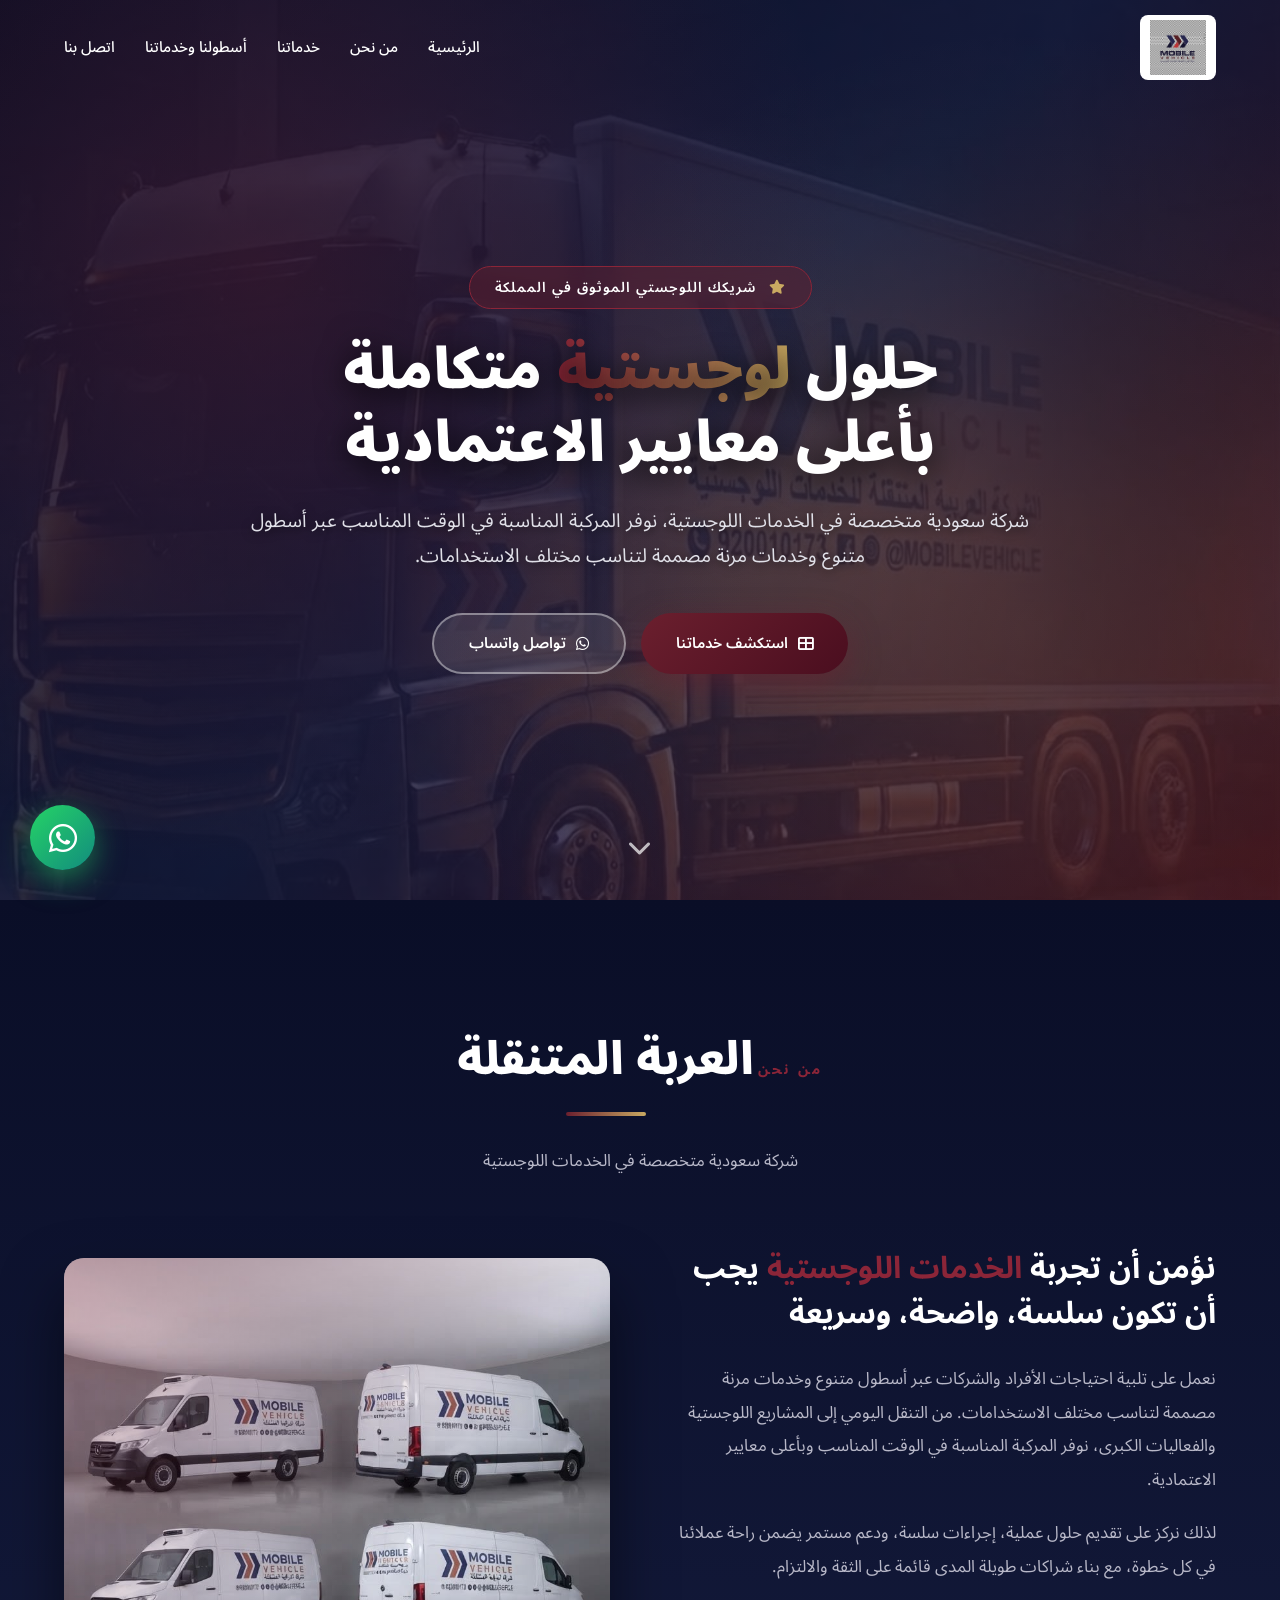
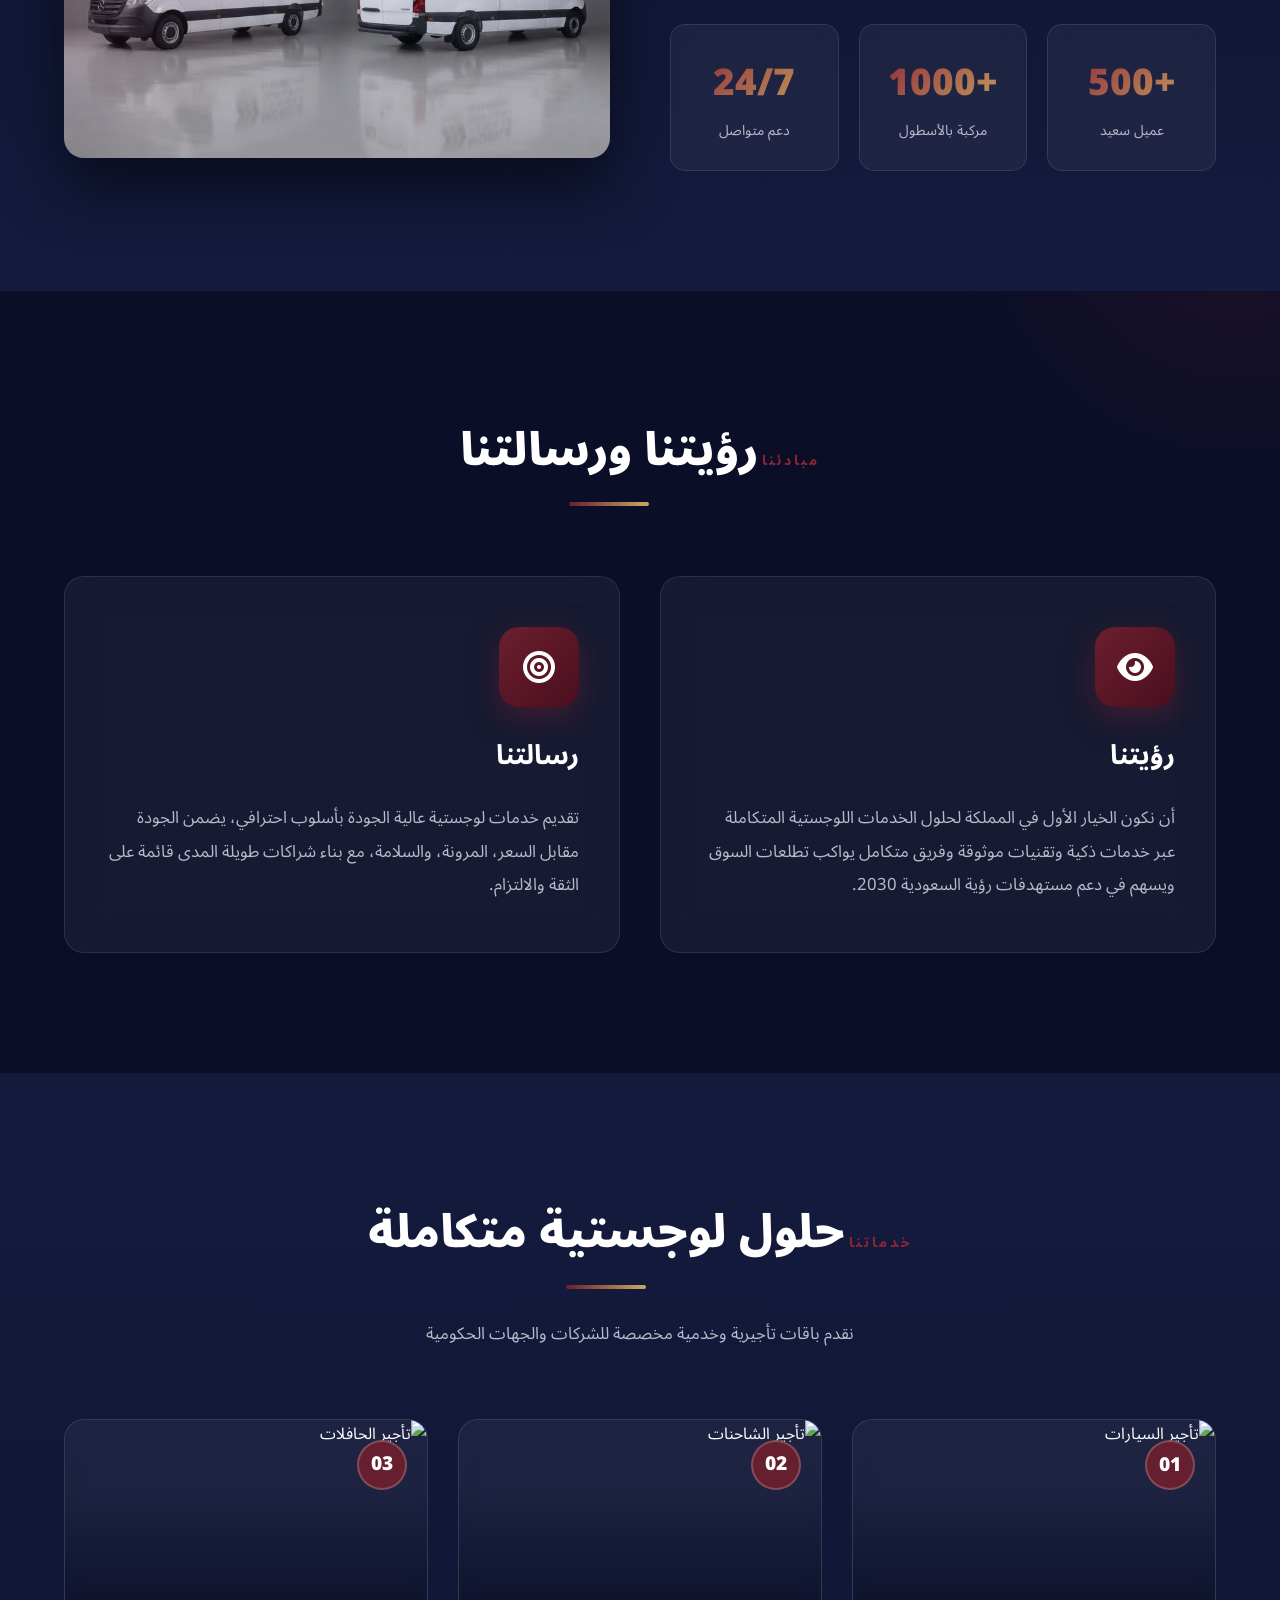
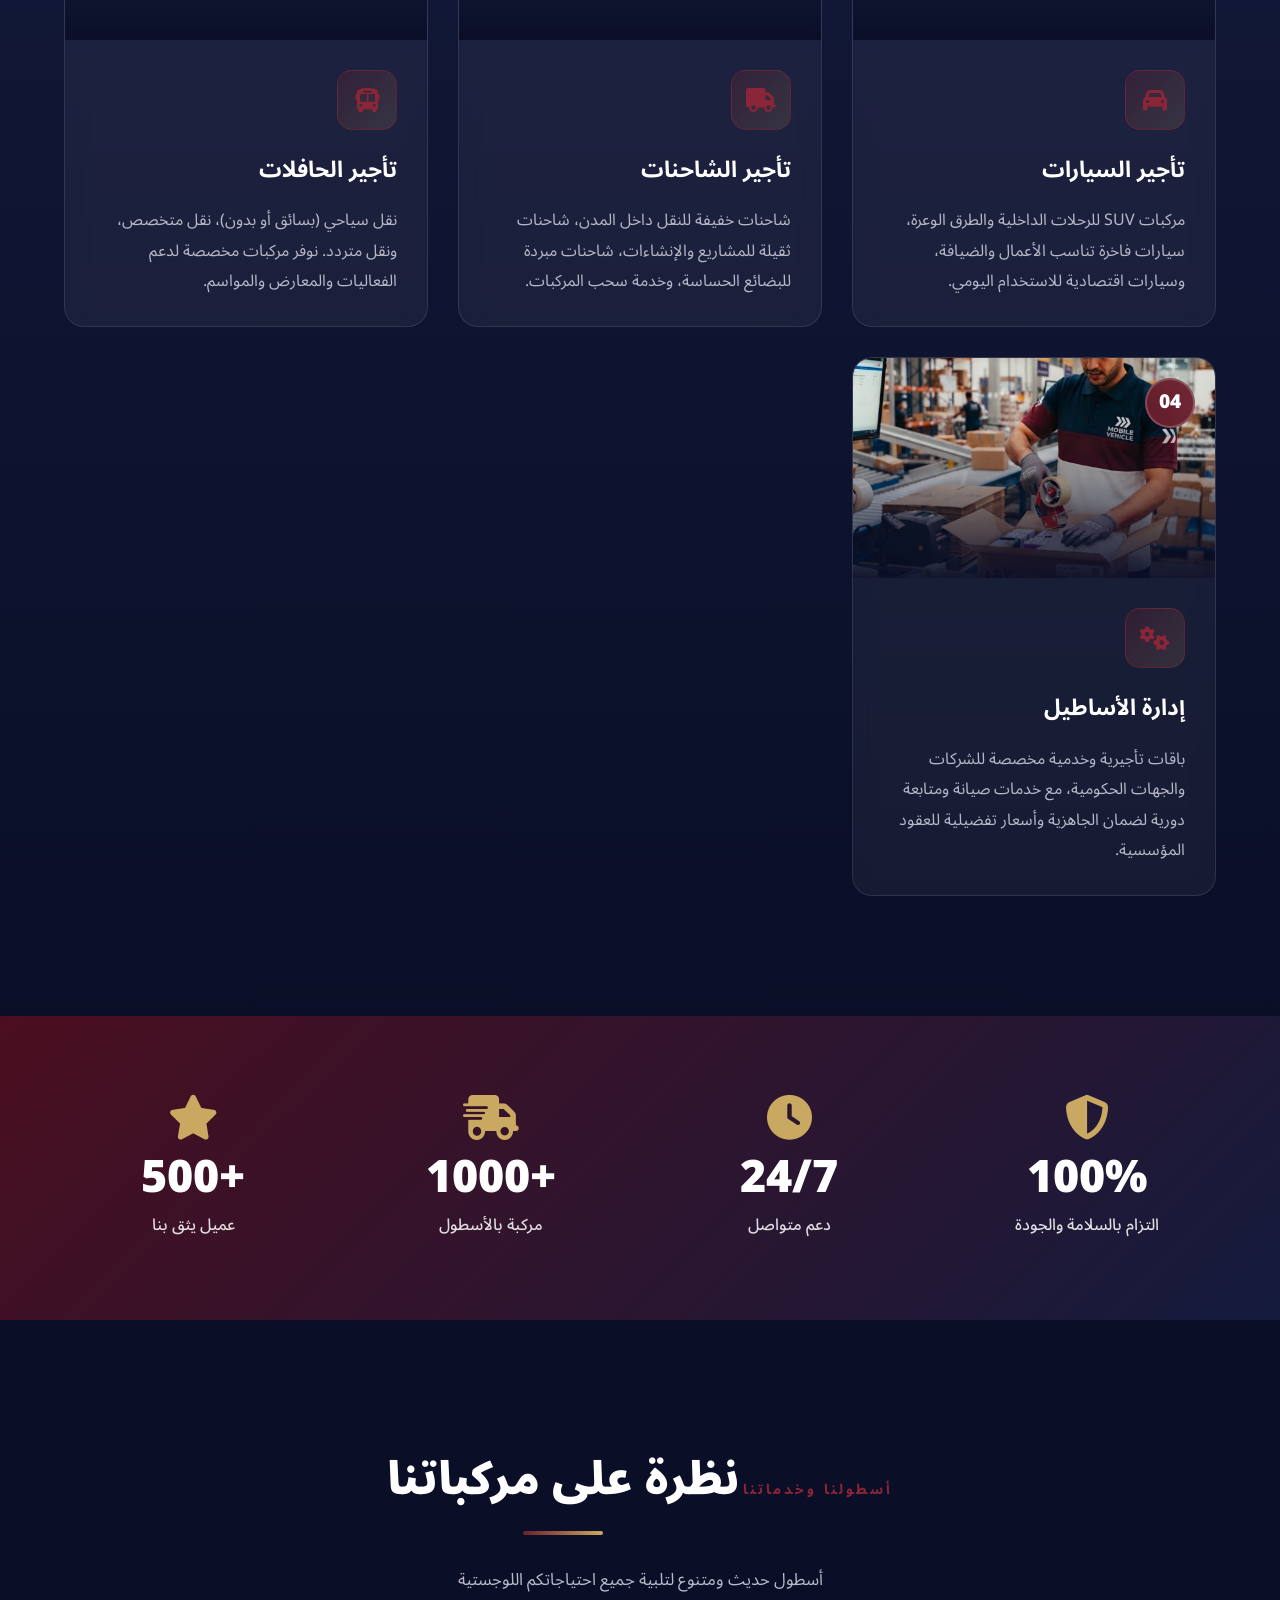
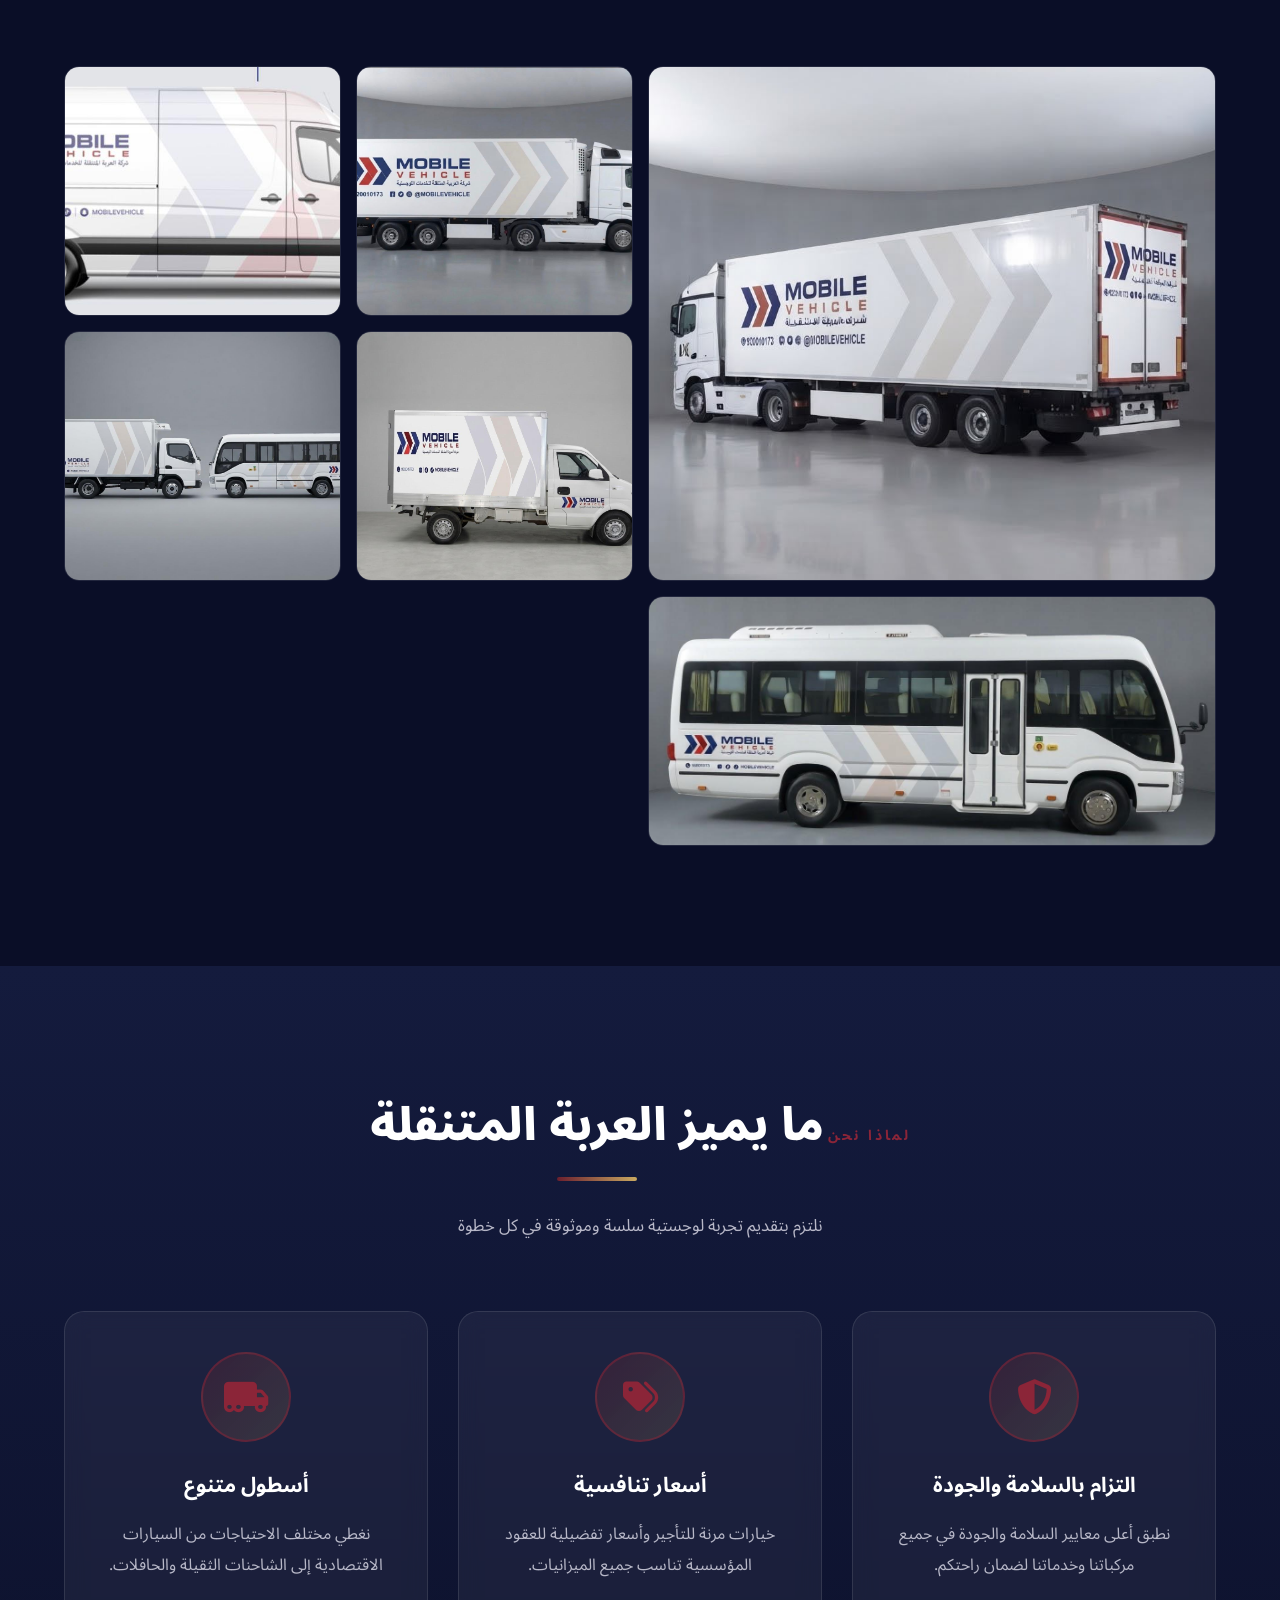
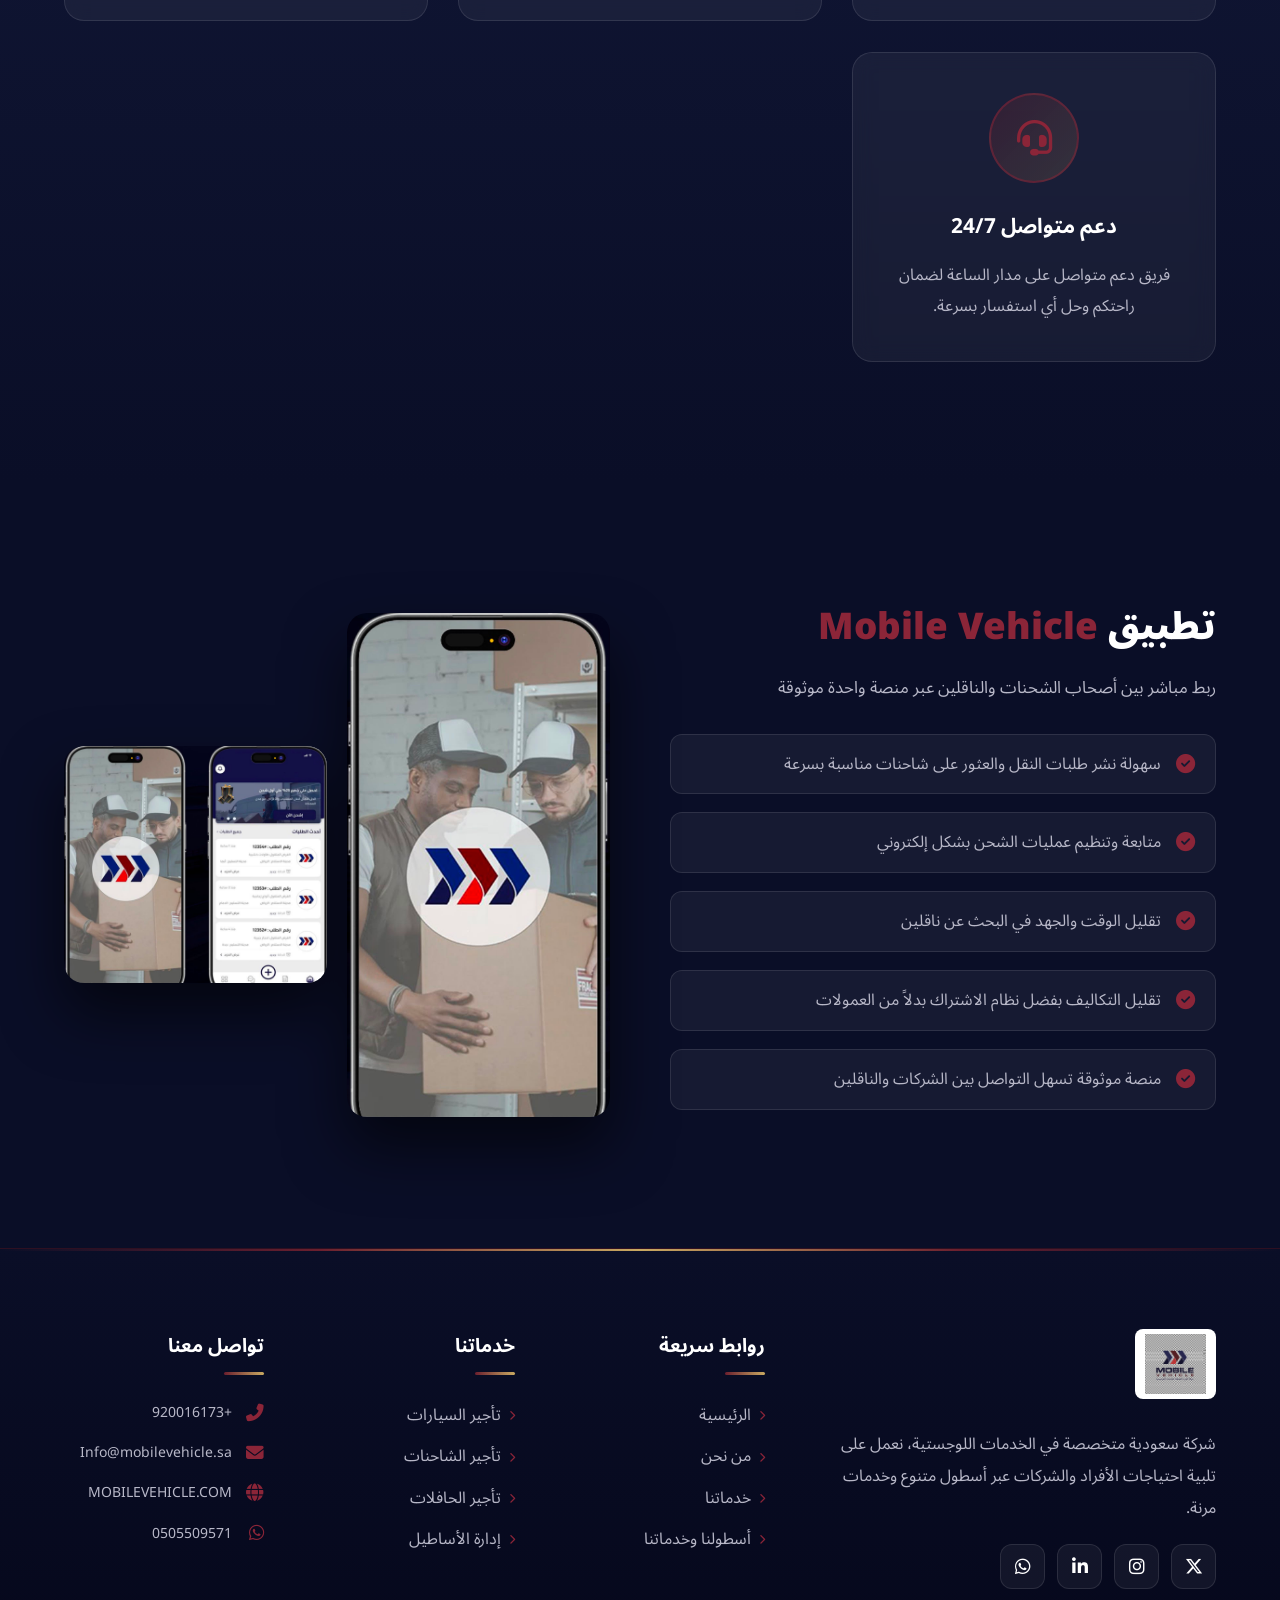
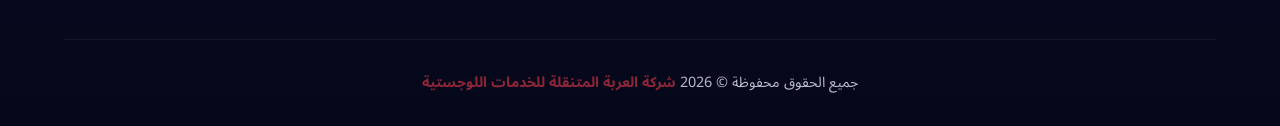
==== index.html @ 18c1242d "Update service image source in index.html" ====
<!DOCTYPE html>
<html lang="ar" dir="rtl">
<head>
<meta charset="UTF-8">
<meta name="viewport" content="width=device-width, initial-scale=1.0">
<title>العربة المتنقلة | Mobile Vehicle - خدمات لوجستية</title>
<link href="https://fonts.googleapis.com/css2?family=Noto+Sans+Arabic:wght@300;400;500;600;700;900&display=swap" rel="stylesheet">
<link rel="stylesheet" href="https://cdnjs.cloudflare.com/ajax/libs/font-awesome/6.5.1/css/all.min.css">
<link rel="stylesheet" href="https://unpkg.com/aos@2.3.1/dist/aos.css">
<style>
:root {
    --navy-dark: #0a0e27;
    --navy: #141b3d;
    --maroon-dark: #4A0E1F;
    --maroon: #6B1F2E;
    --maroon-bright: #8B2538;
    --gold: #C9A961;
    --white: #ffffff;
    --text-gray: #b8b8c8;
    --glass: rgba(255, 255, 255, 0.05);
    --glass-border: rgba(255, 255, 255, 0.1);
}
* { margin: 0; padding: 0; box-sizing: border-box; font-family: 'Noto Sans Arabic', sans-serif; }
html { scroll-behavior: smooth; }
body { background-color: var(--navy-dark); color: var(--white); line-height: 1.8; overflow-x: hidden; font-weight: 400; }

.progress-bar { position: fixed; top: 0; right: 0; height: 3px; background: linear-gradient(90deg, var(--maroon), var(--gold)); width: 0%; z-index: 9999; transition: width 0.1s ease; box-shadow: 0 0 15px var(--maroon); }

header { position: fixed; width: 100%; top: 0; z-index: 1000; padding: 15px 5%; display: flex; justify-content: space-between; align-items: center; transition: all 0.4s ease; background: transparent; }
header.scrolled { padding: 10px 5%; background: rgba(10, 14, 39, 0.95); backdrop-filter: blur(20px); box-shadow: 0 5px 30px rgba(0, 0, 0, 0.5); border-bottom: 1px solid rgba(107, 31, 46, 0.4); }
.logo { display: flex; align-items: center; gap: 15px; }
.logo-img { height: 65px; width: auto; object-fit: contain; transition: height 0.4s ease; background: white; padding: 5px 10px; border-radius: 8px; }
header.scrolled .logo-img { height: 50px; }

nav ul { list-style: none; display: flex; gap: 30px; }
nav ul li a { text-decoration: none; color: var(--white); font-weight: 500; font-size: 15px; transition: all 0.3s; position: relative; padding-bottom: 5px; }
nav ul li a::after { content: ''; position: absolute; bottom: 0; right: 0; width: 0; height: 2px; background: linear-gradient(90deg, var(--maroon), var(--gold)); transition: width 0.3s ease; }
nav ul li a:hover::after { width: 100%; }
nav ul li a:hover { color: var(--gold); }

.hero { height: 100vh; min-height: 700px; background: linear-gradient(135deg, rgba(10, 14, 39, 0.9) 0%, rgba(20, 27, 61, 0.85) 50%, rgba(74, 14, 31, 0.7) 100%), url('hero.jpeg') center/cover no-repeat; display: flex; align-items: center; justify-content: center; text-align: center; padding: 120px 20px 80px; position: relative; overflow: hidden; }
.hero::before { content: ''; position: absolute; top: 0; left: 0; width: 100%; height: 100%; background: radial-gradient(circle at 20% 30%, rgba(107, 31, 46, 0.35), transparent 50%), radial-gradient(circle at 80% 70%, rgba(201, 169, 97, 0.15), transparent 50%); animation: pulseBg 10s ease-in-out infinite; }
@keyframes pulseBg { 0%, 100% { opacity: 0.5; transform: scale(1); } 50% { opacity: 1; transform: scale(1.1); } }
.hero-content { position: relative; z-index: 2; max-width: 1000px; }
.hero-badge { display: inline-block; padding: 8px 25px; background: rgba(107, 31, 46, 0.4); border: 1px solid var(--maroon-bright); border-radius: 50px; color: var(--white); font-size: 14px; font-weight: 600; margin-bottom: 25px; letter-spacing: 1px; backdrop-filter: blur(10px); animation: fadeInUp 1s ease 0.1s both; }
.hero-badge i { color: var(--gold); margin-left: 8px; }
.hero-content h1 { font-size: 3.5rem; font-weight: 900; margin-bottom: 25px; line-height: 1.3; text-shadow: 0 5px 30px rgba(0, 0, 0, 0.8); animation: fadeInUp 1s ease 0.3s both; }
.hero-content h1 span { background: linear-gradient(90deg, var(--maroon-bright), var(--gold)); -webkit-background-clip: text; -webkit-text-fill-color: transparent; background-clip: text; }
.hero-content p { font-size: 1.2rem; max-width: 800px; margin: 0 auto 40px; color: #e0e0e8; text-shadow: 0 2px 10px rgba(0, 0, 0, 0.6); animation: fadeInUp 1s ease 0.5s both; font-weight: 400; }
.hero-buttons { display: flex; gap: 15px; justify-content: center; flex-wrap: wrap; animation: fadeInUp 1s ease 0.7s both; }
@keyframes fadeInUp { from { opacity: 0; transform: translateY(40px); } to { opacity: 1; transform: translateY(0); } }

.btn { display: inline-flex; align-items: center; gap: 10px; padding: 15px 35px; border-radius: 50px; text-decoration: none; font-weight: 600; font-size: 15px; transition: all 0.4s ease; cursor: pointer; border: none; position: relative; overflow: hidden; font-family: 'Noto Sans Arabic', sans-serif; }
.btn-primary { background: linear-gradient(135deg, var(--maroon), var(--maroon-dark)); color: var(--white); box-shadow: 0 10px 30px rgba(107, 31, 46, 0.5); }
.btn-primary:hover { transform: translateY(-5px); box-shadow: 0 15px 40px rgba(107, 31, 46, 0.7); }
.btn-outline { background: rgba(255, 255, 255, 0.1); border: 2px solid rgba(255, 255, 255, 0.4); color: var(--white); backdrop-filter: blur(10px); }
.btn-outline:hover { background: var(--white); color: var(--navy); border-color: var(--white); transform: translateY(-5px); }

.scroll-indicator { position: absolute; bottom: 30px; left: 50%; transform: translateX(-50%); color: var(--white); font-size: 24px; animation: bounce 2s infinite; z-index: 2; text-decoration: none; opacity: 0.7; }
@keyframes bounce { 0%, 20%, 50%, 80%, 100% { transform: translateX(-50%) translateY(0); } 40% { transform: translateX(-50%) translateY(-15px); } 60% { transform: translateX(-50%) translateY(-7px); } }

.section-title { text-align: center; margin-bottom: 70px; }
.section-title .subtitle { display: inline-block; color: var(--maroon-bright); font-size: 14px; font-weight: 700; letter-spacing: 3px; margin-bottom: 15px; }
.section-title h2 { font-size: 2.8rem; font-weight: 900; color: var(--white); margin-bottom: 15px; position: relative; display: inline-block; }
.section-title h2::after { content: ''; position: absolute; bottom: -15px; right: 50%; transform: translateX(50%); width: 80px; height: 4px; background: linear-gradient(90deg, var(--maroon), var(--gold)); border-radius: 2px; animation: expandLine 3s ease infinite; }
@keyframes expandLine { 0%, 100% { width: 80px; } 50% { width: 160px; } }
.section-title p { color: var(--text-gray); max-width: 700px; margin: 30px auto 0; font-size: 1.05rem; font-weight: 400; }

.about-section { padding: 120px 5%; background: linear-gradient(180deg, var(--navy-dark) 0%, var(--navy) 100%); }
.about-content { display: grid; grid-template-columns: 1fr 1fr; gap: 60px; align-items: center; max-width: 1400px; margin: 0 auto; }
.about-text h3 { font-size: 1.9rem; color: var(--white); margin-bottom: 25px; font-weight: 700; line-height: 1.5; }
.about-text h3 span { color: var(--maroon-bright); }
.about-text p { color: var(--text-gray); margin-bottom: 20px; font-size: 1.05rem; line-height: 2; font-weight: 400; }
.about-stats { display: grid; grid-template-columns: repeat(3, 1fr); gap: 20px; margin-top: 40px; }
.stat-box { text-align: center; padding: 25px 15px; background: var(--glass); border: 1px solid var(--glass-border); border-radius: 15px; backdrop-filter: blur(10px); transition: all 0.4s ease; }
.stat-box:hover { transform: translateY(-10px); border-color: var(--maroon-bright); box-shadow: 0 15px 40px rgba(107, 31, 46, 0.4); }
.stat-box .num { font-size: 2.3rem; font-weight: 900; background: linear-gradient(135deg, var(--maroon-bright), var(--gold)); -webkit-background-clip: text; -webkit-text-fill-color: transparent; display: block; }
.stat-box .label { color: var(--text-gray); font-size: 14px; margin-top: 5px; }
.about-image { position: relative; border-radius: 20px; overflow: hidden; box-shadow: 0 30px 60px rgba(0, 0, 0, 0.5); }
.about-image img { width: 100%; height: 500px; object-fit: cover; display: block; transition: transform 0.8s ease; }
.about-image:hover img { transform: scale(1.08); }
.about-image::after { content: ''; position: absolute; top: 0; left: 0; width: 100%; height: 100%; background: linear-gradient(135deg, rgba(107, 31, 46, 0.4), transparent 60%); pointer-events: none; }

.vision-section { padding: 120px 5%; background: var(--navy-dark); position: relative; overflow: hidden; }
.vision-section::before { content: ''; position: absolute; top: -50%; right: -20%; width: 600px; height: 600px; background: radial-gradient(circle, rgba(107, 31, 46, 0.2), transparent 70%); border-radius: 50%; animation: float 15s ease-in-out infinite; }
@keyframes float { 0%, 100% { transform: translate(0, 0); } 50% { transform: translate(-30px, 30px); } }
.vision-grid { display: grid; grid-template-columns: 1fr 1fr; gap: 40px; max-width: 1200px; margin: 0 auto; position: relative; z-index: 2; }
.vision-card { padding: 50px 40px; background: var(--glass); border: 1px solid var(--glass-border); border-radius: 20px; backdrop-filter: blur(20px); position: relative; overflow: hidden; transition: all 0.5s ease; }
.vision-card::before { content: ''; position: absolute; top: 0; right: 0; width: 5px; height: 100%; background: linear-gradient(180deg, var(--maroon), var(--gold)); transform: scaleY(0); transform-origin: top; transition: transform 0.5s ease; }
.vision-card:hover::before { transform: scaleY(1); }
.vision-card:hover { transform: translateY(-10px); border-color: var(--maroon-bright); box-shadow: 0 30px 60px rgba(107, 31, 46, 0.3); }
.vision-icon { width: 80px; height: 80px; border-radius: 20px; background: linear-gradient(135deg, var(--maroon), var(--maroon-dark)); display: flex; align-items: center; justify-content: center; font-size: 2rem; color: var(--white); margin-bottom: 25px; box-shadow: 0 10px 30px rgba(107, 31, 46, 0.5); transition: transform 0.5s ease; }
.vision-card:hover .vision-icon { transform: rotateY(360deg) scale(1.1); }
.vision-card h3 { font-size: 1.7rem; margin-bottom: 20px; color: var(--white); font-weight: 700; }
.vision-card p { color: var(--text-gray); line-height: 2; font-size: 1.05rem; font-weight: 400; }

.services { padding: 120px 5%; background: linear-gradient(180deg, var(--navy) 0%, var(--navy-dark) 100%); }
.services-grid { display: grid; grid-template-columns: repeat(auto-fit, minmax(320px, 1fr)); gap: 30px; max-width: 1400px; margin: 0 auto; }
.service-card { background: var(--glass); border: 1px solid var(--glass-border); border-radius: 20px; overflow: hidden; backdrop-filter: blur(10px); transition: all 0.5s ease; position: relative; }
.service-card:hover { transform: translateY(-15px); border-color: var(--maroon-bright); box-shadow: 0 30px 60px rgba(107, 31, 46, 0.35); }
.service-img-wrap { position: relative; height: 220px; overflow: hidden; }
.service-img-wrap img { width: 100%; height: 100%; object-fit: cover; transition: transform 0.8s ease; }
.service-card:hover .service-img-wrap img { transform: scale(1.15); }
.service-img-wrap::after { content: ''; position: absolute; top: 0; left: 0; width: 100%; height: 100%; background: linear-gradient(180deg, transparent 30%, rgba(10, 14, 39, 0.95) 100%); }
.service-number { position: absolute; top: 20px; right: 20px; background: rgba(107, 31, 46, 0.95); color: var(--white); width: 50px; height: 50px; border-radius: 50%; display: flex; align-items: center; justify-content: center; font-weight: 900; font-size: 1.2rem; z-index: 2; backdrop-filter: blur(10px); border: 2px solid rgba(255, 255, 255, 0.2); }
.service-content { padding: 30px; }
.service-icon { width: 60px; height: 60px; border-radius: 15px; background: linear-gradient(135deg, rgba(107, 31, 46, 0.3), rgba(201, 169, 97, 0.15)); border: 1px solid rgba(139, 37, 56, 0.5); display: flex; align-items: center; justify-content: center; font-size: 1.5rem; color: var(--maroon-bright); margin-bottom: 20px; transition: all 0.5s ease; }
.service-card:hover .service-icon { background: linear-gradient(135deg, var(--maroon), var(--maroon-dark)); color: var(--white); transform: rotate(-10deg) scale(1.1); }
.service-content h3 { font-size: 1.4rem; color: var(--white); margin-bottom: 15px; font-weight: 700; }
.service-content p { color: var(--text-gray); font-size: 1rem; line-height: 1.9; font-weight: 400; }

.stats-bar { padding: 80px 5%; background: linear-gradient(135deg, var(--maroon-dark), var(--navy)); position: relative; overflow: hidden; }
.stats-container { display: grid; grid-template-columns: repeat(auto-fit, minmax(200px, 1fr)); gap: 40px; max-width: 1200px; margin: 0 auto; position: relative; z-index: 2; text-align: center; }
.stat-item i { font-size: 2.8rem; color: var(--gold); margin-bottom: 15px; display: inline-block; transition: transform 0.5s ease; }
.stat-item:hover i { transform: rotateY(360deg); }
.stat-item .stat-num { font-size: 2.8rem; font-weight: 900; color: var(--white); display: block; line-height: 1; }
.stat-item .stat-label { color: rgba(255, 255, 255, 0.85); margin-top: 10px; font-size: 1rem; font-weight: 500; }

.gallery-section { padding: 120px 5%; background: var(--navy-dark); }
.gallery-grid { display: grid; grid-template-columns: repeat(4, 1fr); grid-auto-rows: 250px; gap: 15px; max-width: 1400px; margin: 0 auto; }
.gallery-item { position: relative; overflow: hidden; border-radius: 15px; cursor: pointer; border: 1px solid var(--glass-border); }
.gallery-item:nth-child(1) { grid-column: span 2; grid-row: span 2; }
.gallery-item:nth-child(6) { grid-column: span 2; }
.gallery-item img { width: 100%; height: 100%; object-fit: cover; transition: transform 0.8s ease; }
.gallery-item::after { content: '\f00e'; font-family: 'Font Awesome 6 Free'; font-weight: 900; position: absolute; top: 50%; left: 50%; transform: translate(-50%, -50%) scale(0); color: var(--white); font-size: 2.5rem; transition: transform 0.4s ease; z-index: 2; }
.gallery-item::before { content: ''; position: absolute; top: 0; left: 0; width: 100%; height: 100%; background: linear-gradient(135deg, rgba(107, 31, 46, 0), rgba(20, 27, 61, 0)); transition: background 0.4s ease; z-index: 1; }
.gallery-item:hover::before { background: linear-gradient(135deg, rgba(107, 31, 46, 0.8), rgba(20, 27, 61, 0.8)); }
.gallery-item:hover::after { transform: translate(-50%, -50%) scale(1); }
.gallery-item:hover img { transform: scale(1.15); }

.why-us { padding: 120px 5%; background: linear-gradient(180deg, var(--navy) 0%, var(--navy-dark) 100%); }
.features-grid { display: grid; grid-template-columns: repeat(auto-fit, minmax(280px, 1fr)); gap: 30px; max-width: 1400px; margin: 0 auto; }
.feature-card { padding: 40px 30px; background: var(--glass); border: 1px solid var(--glass-border); border-radius: 20px; backdrop-filter: blur(10px); text-align: center; transition: all 0.5s ease; position: relative; overflow: hidden; }
.feature-card:hover { transform: translateY(-15px); border-color: var(--maroon-bright); box-shadow: 0 30px 60px rgba(107, 31, 46, 0.35); }
.feature-icon-wrap { width: 90px; height: 90px; margin: 0 auto 25px; border-radius: 50%; background: linear-gradient(135deg, rgba(107, 31, 46, 0.3), rgba(201, 169, 97, 0.15)); border: 2px solid rgba(139, 37, 56, 0.5); display: flex; align-items: center; justify-content: center; font-size: 2.2rem; color: var(--maroon-bright); transition: all 0.5s ease; }
.feature-card:hover .feature-icon-wrap { background: linear-gradient(135deg, var(--maroon), var(--maroon-dark)); color: var(--white); transform: rotateY(360deg); box-shadow: 0 15px 40px rgba(107, 31, 46, 0.6); }
.feature-card h3 { font-size: 1.3rem; color: var(--white); margin-bottom: 15px; font-weight: 700; }
.feature-card p { color: var(--text-gray); font-size: 1rem; line-height: 1.9; font-weight: 400; }

.app-section { padding: 120px 5%; background: var(--navy-dark); position: relative; overflow: hidden; }
.app-container { display: grid; grid-template-columns: 1fr 1fr; gap: 60px; align-items: center; max-width: 1400px; margin: 0 auto; position: relative; z-index: 2; }
.app-text h3 { font-size: 2.3rem; color: var(--white); margin-bottom: 20px; font-weight: 900; line-height: 1.4; }
.app-text h3 span { color: var(--maroon-bright); }
.app-text > p { color: var(--text-gray); font-size: 1.05rem; margin-bottom: 30px; font-weight: 400; }
.app-features { list-style: none; }
.app-features li { display: flex; align-items: flex-start; gap: 15px; margin-bottom: 18px; padding: 15px 20px; background: var(--glass); border: 1px solid var(--glass-border); border-radius: 12px; color: var(--text-gray); transition: all 0.3s ease; font-weight: 400; }
.app-features li:hover { transform: translateX(-10px); border-color: var(--maroon-bright); background: rgba(107, 31, 46, 0.1); }
.app-features li i { color: var(--maroon-bright); font-size: 1.2rem; margin-top: 5px; flex-shrink: 0; }
.app-images { display: grid; grid-template-columns: 1fr 1fr; gap: 20px; align-items: center; }
.app-images img { width: 100%; border-radius: 20px; box-shadow: 0 30px 60px rgba(0, 0, 0, 0.6); transition: transform 0.5s ease; animation: floatApp 5s ease-in-out infinite; }
.app-images img:nth-child(2) { animation-delay: 0.5s; }
.app-images img:hover { transform: translateY(-15px) scale(1.03); }
@keyframes floatApp { 0%, 100% { transform: translateY(0); } 50% { transform: translateY(-15px); } }

footer { background: linear-gradient(180deg, var(--navy-dark) 0%, #05071a 100%); color: var(--white); padding: 80px 5% 30px; border-top: 1px solid rgba(107, 31, 46, 0.4); position: relative; }
footer::before { content: ''; position: absolute; top: 0; right: 0; width: 100%; height: 2px; background: linear-gradient(90deg, transparent, var(--maroon), var(--gold), var(--maroon), transparent); }
.footer-content { display: grid; grid-template-columns: 2fr 1fr 1fr 1fr; gap: 50px; max-width: 1400px; margin: 0 auto 50px; }
.footer-brand img { height: 70px; margin-bottom: 20px; background: white; padding: 5px 10px; border-radius: 8px; }
.footer-brand p { color: var(--text-gray); line-height: 2; margin-bottom: 20px; font-weight: 400; }
.social-links { display: flex; gap: 12px; }
.social-links a { width: 45px; height: 45px; border-radius: 12px; background: var(--glass); border: 1px solid var(--glass-border); display: flex; align-items: center; justify-content: center; color: var(--white); text-decoration: none; transition: all 0.4s ease; font-size: 18px; }
.social-links a:hover { background: linear-gradient(135deg, var(--maroon), var(--maroon-dark)); border-color: var(--maroon-bright); transform: translateY(-5px); box-shadow: 0 10px 25px rgba(107, 31, 46, 0.5); }
.footer-col h3 { font-size: 1.2rem; margin-bottom: 25px; color: var(--white); position: relative; padding-bottom: 12px; font-weight: 700; }
.footer-col h3::after { content: ''; position: absolute; bottom: 0; right: 0; width: 40px; height: 3px; background: linear-gradient(90deg, var(--maroon), var(--gold)); border-radius: 2px; }
.footer-col ul { list-style: none; }
.footer-col ul li { margin-bottom: 12px; }
.footer-col ul li a { color: var(--text-gray); text-decoration: none; transition: all 0.3s; display: inline-flex; align-items: center; gap: 8px; font-weight: 400; }
.footer-col ul li a::before { content: '\f054'; font-family: 'Font Awesome 6 Free'; font-weight: 900; font-size: 10px; color: var(--maroon-bright); transition: transform 0.3s; }
.footer-col ul li a:hover { color: var(--white); transform: translateX(-5px); }
.contact-info p { color: var(--text-gray); margin-bottom: 15px; display: flex; align-items: center; gap: 12px; font-size: 14px; font-weight: 400; }
.contact-info p i { color: var(--maroon-bright); font-size: 1.1rem; width: 20px; }
.contact-info a { color: var(--text-gray); text-decoration: none; transition: color 0.3s; }
.contact-info a:hover { color: var(--gold); }
.footer-bottom { text-align: center; padding-top: 30px; border-top: 1px solid rgba(255, 255, 255, 0.05); color: var(--text-gray); font-size: 0.9rem; font-weight: 400; }
.footer-bottom span { color: var(--maroon-bright); font-weight: 700; }

.whatsapp-float { position: fixed; bottom: 30px; left: 30px; background: linear-gradient(135deg, #25d366, #128c7e); color: #fff; border-radius: 50%; width: 65px; height: 65px; display: flex; align-items: center; justify-content: center; font-size: 32px; text-decoration: none; z-index: 1000; box-shadow: 0 10px 30px rgba(37, 211, 102, 0.5); transition: all 0.3s ease; animation: whatsappPulse 2s infinite; }
.whatsapp-float:hover { transform: scale(1.15) rotate(360deg); animation: none; }
@keyframes whatsappPulse { 0%, 100% { box-shadow: 0 0 0 0 rgba(37, 211, 102, 0.7), 0 10px 30px rgba(37, 211, 102, 0.5); } 50% { box-shadow: 0 0 0 20px rgba(37, 211, 102, 0), 0 10px 30px rgba(37, 211, 102, 0.5); } }

.back-to-top { position: fixed; bottom: 110px; left: 30px; background: linear-gradient(135deg, var(--navy), var(--navy-dark)); color: var(--white); width: 50px; height: 50px; border-radius: 50%; display: flex; align-items: center; justify-content: center; text-decoration: none; opacity: 0; visibility: hidden; transition: all 0.4s ease; z-index: 999; cursor: pointer; border: 1px solid var(--maroon-bright); font-size: 18px; }
.back-to-top.show { opacity: 1; visibility: visible; }
.back-to-top:hover { background: linear-gradient(135deg, var(--maroon), var(--maroon-dark)); transform: translateY(-5px); }

@media (max-width: 1024px) {
    .about-content, .vision-grid, .app-container { grid-template-columns: 1fr; }
    .footer-content { grid-template-columns: 1fr 1fr; }
    .gallery-grid { grid-template-columns: repeat(2, 1fr); }
    .gallery-item:nth-child(1) { grid-column: span 2; grid-row: span 1; }
}
@media (max-width: 768px) {
    header { flex-direction: column; padding: 12px; gap: 10px; }
    nav ul { gap: 15px; flex-wrap: wrap; justify-content: center; }
    nav ul li a { font-size: 13px; }
    .hero-content h1 { font-size: 1.8rem; }
    .hero-content p { font-size: 0.95rem; }
    .section-title h2 { font-size: 1.7rem; }
    .logo-img { height: 50px; }
    .about-stats { grid-template-columns: repeat(3, 1fr); gap: 10px; }
    .stat-box .num { font-size: 1.5rem; }
    .stat-box .label { font-size: 11px; }
    .footer-content { grid-template-columns: 1fr; gap: 30px; }
    .gallery-grid { grid-template-columns: 1fr; grid-auto-rows: 220px; }
    .gallery-item:nth-child(1) { grid-column: span 1; }
    .gallery-item:nth-child(6) { grid-column: span 1; }
    .app-images { grid-template-columns: 1fr; }
    .whatsapp-float { width: 55px; height: 55px; font-size: 28px; bottom: 20px; left: 20px; }
    .back-to-top { bottom: 90px; left: 20px; width: 45px; height: 45px; }
}
</style>
</head>
<body>

<div class="progress-bar" id="progressBar"></div>

<header id="mainHeader">
    <div class="logo">
        <img src="logo.jpeg" alt="شعار العربة المتنقلة" class="logo-img">
    </div>
    <nav>
        <ul>
            <li><a href="#home">الرئيسية</a></li>
            <li><a href="#about">من نحن</a></li>
            <li><a href="#services">خدماتنا</a></li>
            <li><a href="#gallery">أسطولنا وخدماتنا</a></li>
            <li><a href="#contact">اتصل بنا</a></li>
        </ul>
    </nav>
</header>

<section class="hero" id="home">
    <div class="hero-content">
        <div class="hero-badge">
            <i class="fas fa-star"></i> شريكك اللوجستي الموثوق في المملكة
        </div>
        <h1>حلول <span>لوجستية</span> متكاملة<br>بأعلى معايير الاعتمادية</h1>
        <p>شركة سعودية متخصصة في الخدمات اللوجستية، نوفر المركبة المناسبة في الوقت المناسب عبر أسطول متنوع وخدمات مرنة مصممة لتناسب مختلف الاستخدامات.</p>
        <div class="hero-buttons">
            <a href="#services" class="btn btn-primary"><i class="fas fa-th-large"></i> استكشف خدماتنا</a>
            <a href="https://wa.me/966505509571" target="_blank" class="btn btn-outline"><i class="fab fa-whatsapp"></i> تواصل واتساب</a>
        </div>
    </div>
    <a href="#about" class="scroll-indicator"><i class="fas fa-chevron-down"></i></a>
</section>

<section class="about-section" id="about">
    <div class="section-title" data-aos="fade-up">
        <span class="subtitle">من نحن</span>
        <h2>العربة المتنقلة</h2>
        <p>شركة سعودية متخصصة في الخدمات اللوجستية</p>
    </div>
    <div class="about-content">
        <div class="about-text" data-aos="fade-left" data-aos-duration="1000">
            <h3>نؤمن أن تجربة <span>الخدمات اللوجستية</span> يجب أن تكون سلسة، واضحة، وسريعة</h3>
            <p>نعمل على تلبية احتياجات الأفراد والشركات عبر أسطول متنوع وخدمات مرنة مصممة لتناسب مختلف الاستخدامات. من التنقل اليومي إلى المشاريع اللوجستية والفعاليات الكبرى، نوفر المركبة المناسبة في الوقت المناسب وبأعلى معايير الاعتمادية.</p>
            <p>لذلك نركز على تقديم حلول عملية، إجراءات سلسة، ودعم مستمر يضمن راحة عملائنا في كل خطوة، مع بناء شراكات طويلة المدى قائمة على الثقة والالتزام.</p>
            <div class="about-stats">
                <div class="stat-box"><span class="num">+500</span><span class="label">عميل سعيد</span></div>
                <div class="stat-box"><span class="num">+1000</span><span class="label">مركبة بالأسطول</span></div>
                <div class="stat-box"><span class="num">24/7</span><span class="label">دعم متواصل</span></div>
            </div>
        </div>
        <div class="about-image" data-aos="fade-right" data-aos-duration="1000">
            <img src="about-fleet.jpeg" alt="أسطول العربة المتنقلة">
        </div>
    </div>
</section>

<section class="vision-section">
    <div class="section-title" data-aos="fade-up">
        <span class="subtitle">مبادئنا</span>
        <h2>رؤيتنا ورسالتنا</h2>
    </div>
    <div class="vision-grid">
        <div class="vision-card" data-aos="fade-left" data-aos-duration="1000">
            <div class="vision-icon"><i class="fas fa-eye"></i></div>
            <h3>رؤيتنا</h3>
            <p>أن نكون الخيار الأول في المملكة لحلول الخدمات اللوجستية المتكاملة عبر خدمات ذكية وتقنيات موثوقة وفريق متكامل يواكب تطلعات السوق ويسهم في دعم مستهدفات رؤية السعودية 2030.</p>
        </div>
        <div class="vision-card" data-aos="fade-right" data-aos-duration="1000">
            <div class="vision-icon"><i class="fas fa-bullseye"></i></div>
            <h3>رسالتنا</h3>
            <p>تقديم خدمات لوجستية عالية الجودة بأسلوب احترافي، يضمن الجودة مقابل السعر، المرونة، والسلامة، مع بناء شراكات طويلة المدى قائمة على الثقة والالتزام.</p>
        </div>
    </div>
</section>

<section class="services" id="services">
    <div class="section-title" data-aos="fade-up">
        <span class="subtitle">خدماتنا</span>
        <h2>حلول لوجستية متكاملة</h2>
        <p>نقدم باقات تأجيرية وخدمية مخصصة للشركات والجهات الحكومية</p>
    </div>
    <div class="services-grid">
        <div class="service-card" data-aos="zoom-in-up" data-aos-delay="0">
            <div class="service-img-wrap">
                <img src="service-cars.jpeg" alt="تأجير السيارات">
                <div class="service-number">01</div>
            </div>
            <div class="service-content">
                <div class="service-icon"><i class="fas fa-car"></i></div>
                <h3>تأجير السيارات</h3>
                <p>مركبات SUV للرحلات الداخلية والطرق الوعرة، سيارات فاخرة تناسب الأعمال والضيافة، وسيارات اقتصادية للاستخدام اليومي.</p>
            </div>
        </div>
        <div class="service-card" data-aos="zoom-in-up" data-aos-delay="100">
            <div class="service-img-wrap">
                <img src="service-trucks.jpeg" alt="تأجير الشاحنات">
                <div class="service-number">02</div>
            </div>
            <div class="service-content">
                <div class="service-icon"><i class="fas fa-truck"></i></div>
                <h3>تأجير الشاحنات</h3>
                <p>شاحنات خفيفة للنقل داخل المدن، شاحنات ثقيلة للمشاريع والإنشاءات، شاحنات مبردة للبضائع الحساسة، وخدمة سحب المركبات.</p>
            </div>
        </div>
        <div class="service-card" data-aos="zoom-in-up" data-aos-delay="200">
            <div class="service-img-wrap">
                <img src="service-buses.jpeg" alt="تأجير الحافلات">
                <div class="service-number">03</div>
            </div>
            <div class="service-content">
                <div class="service-icon"><i class="fas fa-bus"></i></div>
                <h3>تأجير الحافلات</h3>
                <p>نقل سياحي (بسائق أو بدون)، نقل متخصص، ونقل متردد. نوفر مركبات مخصصة لدعم الفعاليات والمعارض والمواسم.</p>
            </div>
        </div>
        <div class="service-card" data-aos="zoom-in-up" data-aos-delay="300">
            <div class="service-img-wrap">
                <img src="service-management1.jpeg" alt="إدارة الأساطيل">
                <div class="service-number">04</div>
            </div>
            <div class="service-content">
                <div class="service-icon"><i class="fas fa-cogs"></i></div>
                <h3>إدارة الأساطيل</h3>
                <p>باقات تأجيرية وخدمية مخصصة للشركات والجهات الحكومية، مع خدمات صيانة ومتابعة دورية لضمان الجاهزية وأسعار تفضيلية للعقود المؤسسية.</p>
            </div>
        </div>
    </div>
</section>

<section class="stats-bar">
    <div class="stats-container">
        <div class="stat-item" data-aos="zoom-in" data-aos-delay="0">
            <i class="fas fa-shield-alt"></i>
            <span class="stat-num">100%</span>
            <div class="stat-label">التزام بالسلامة والجودة</div>
        </div>
        <div class="stat-item" data-aos="zoom-in" data-aos-delay="100">
            <i class="fas fa-clock"></i>
            <span class="stat-num">24/7</span>
            <div class="stat-label">دعم متواصل</div>
        </div>
        <div class="stat-item" data-aos="zoom-in" data-aos-delay="200">
            <i class="fas fa-truck-fast"></i>
            <span class="stat-num">+1000</span>
            <div class="stat-label">مركبة بالأسطول</div>
        </div>
        <div class="stat-item" data-aos="zoom-in" data-aos-delay="300">
            <i class="fas fa-star"></i>
            <span class="stat-num">+500</span>
            <div class="stat-label">عميل يثق بنا</div>
        </div>
    </div>
</section>

<section class="gallery-section" id="gallery">
    <div class="section-title" data-aos="fade-up">
        <span class="subtitle">أسطولنا وخدماتنا</span>
        <h2>نظرة على مركباتنا</h2>
        <p>أسطول حديث ومتنوع لتلبية جميع احتياجاتكم اللوجستية</p>
    </div>
    <div class="gallery-grid">
        <div class="gallery-item" data-aos="fade-up" data-aos-delay="0">
            <img src="gallery1.jpeg" alt="شاحنة">
        </div>
        <div class="gallery-item" data-aos="fade-up" data-aos-delay="100">
            <img src="gallery2.jpeg" alt="فانات">
        </div>
        <div class="gallery-item" data-aos="fade-up" data-aos-delay="200">
            <img src="gallery3.jpeg" alt="عامل يغلّف الطرد">
        </div>
        <div class="gallery-item" data-aos="fade-up" data-aos-delay="300">
            <img src="gallery4.jpeg" alt="شاحنة صغيرة وحافلة">
        </div>
        <div class="gallery-item" data-aos="fade-up" data-aos-delay="400">
            <img src="gallery5.jpeg" alt="شاحنة صغيرة">
        </div>
        <div class="gallery-item" data-aos="fade-up" data-aos-delay="500">
            <img src="gallery6.jpeg" alt="فان أبيض">
        </div>
    </div>
</section>

<section class="why-us">
    <div class="section-title" data-aos="fade-up">
        <span class="subtitle">لماذا نحن</span>
        <h2>ما يميز العربة المتنقلة</h2>
        <p>نلتزم بتقديم تجربة لوجستية سلسة وموثوقة في كل خطوة</p>
    </div>
    <div class="features-grid">
        <div class="feature-card" data-aos="flip-left" data-aos-delay="0">
            <div class="feature-icon-wrap"><i class="fas fa-shield-alt"></i></div>
            <h3>التزام بالسلامة والجودة</h3>
            <p>نطبق أعلى معايير السلامة والجودة في جميع مركباتنا وخدماتنا لضمان راحتكم.</p>
        </div>
        <div class="feature-card" data-aos="flip-left" data-aos-delay="100">
            <div class="feature-icon-wrap"><i class="fas fa-tags"></i></div>
            <h3>أسعار تنافسية</h3>
            <p>خيارات مرنة للتأجير وأسعار تفضيلية للعقود المؤسسية تناسب جميع الميزانيات.</p>
        </div>
        <div class="feature-card" data-aos="flip-left" data-aos-delay="200">
            <div class="feature-icon-wrap"><i class="fas fa-truck-moving"></i></div>
            <h3>أسطول متنوع</h3>
            <p>نغطي مختلف الاحتياجات من السيارات الاقتصادية إلى الشاحنات الثقيلة والحافلات.</p>
        </div>
        <div class="feature-card" data-aos="flip-left" data-aos-delay="300">
            <div class="feature-icon-wrap"><i class="fas fa-headset"></i></div>
            <h3>دعم متواصل 24/7</h3>
            <p>فريق دعم متواصل على مدار الساعة لضمان راحتكم وحل أي استفسار بسرعة.</p>
        </div>
    </div>
</section>

<section class="app-section">
    <div class="app-container">
        <div class="app-text" data-aos="fade-left" data-aos-duration="1000">
            <h3>تطبيق <span>Mobile Vehicle</span></h3>
            <p>ربط مباشر بين أصحاب الشحنات والناقلين عبر منصة واحدة موثوقة</p>
            <ul class="app-features">
                <li><i class="fas fa-check-circle"></i> سهولة نشر طلبات النقل والعثور على شاحنات مناسبة بسرعة</li>
                <li><i class="fas fa-check-circle"></i> متابعة وتنظيم عمليات الشحن بشكل إلكتروني</li>
                <li><i class="fas fa-check-circle"></i> تقليل الوقت والجهد في البحث عن ناقلين</li>
                <li><i class="fas fa-check-circle"></i> تقليل التكاليف بفضل نظام الاشتراك بدلاً من العمولات</li>
                <li><i class="fas fa-check-circle"></i> منصة موثوقة تسهل التواصل بين الشركات والناقلين</li>
            </ul>
        </div>
        <div class="app-images" data-aos="fade-right" data-aos-duration="1000">
            <img src="app1.jpeg" alt="تطبيق موبايل فيكل - شاشتان">
            <img src="app2.jpeg" alt="تطبيق موبايل فيكل - شاشة واحدة">
        </div>
    </div>
</section>

<footer id="contact">
    <div class="footer-content">
        <div class="footer-brand" data-aos="fade-up">
            <img src="logo.jpeg" alt="شعار العربة المتنقلة">
            <p>شركة سعودية متخصصة في الخدمات اللوجستية، نعمل على تلبية احتياجات الأفراد والشركات عبر أسطول متنوع وخدمات مرنة.</p>
            <div class="social-links">
                <a href="#" title="X (تويتر)"><i class="fab fa-x-twitter"></i></a>
                <a href="#" title="انستقرام"><i class="fab fa-instagram"></i></a>
                <a href="#" title="لينكد إن"><i class="fab fa-linkedin-in"></i></a>
                <a href="https://wa.me/966505509571" target="_blank" title="واتساب"><i class="fab fa-whatsapp"></i></a>
            </div>
        </div>
        <div class="footer-col" data-aos="fade-up" data-aos-delay="100">
            <h3>روابط سريعة</h3>
            <ul>
                <li><a href="#home">الرئيسية</a></li>
                <li><a href="#about">من نحن</a></li>
                <li><a href="#services">خدماتنا</a></li>
                <li><a href="#gallery">أسطولنا وخدماتنا</a></li>
            </ul>
        </div>
        <div class="footer-col" data-aos="fade-up" data-aos-delay="200">
            <h3>خدماتنا</h3>
            <ul>
                <li><a href="#services">تأجير السيارات</a></li>
                <li><a href="#services">تأجير الشاحنات</a></li>
                <li><a href="#services">تأجير الحافلات</a></li>
                <li><a href="#services">إدارة الأساطيل</a></li>
            </ul>
        </div>
        <div class="footer-col contact-info" data-aos="fade-up" data-aos-delay="300">
            <h3>تواصل معنا</h3>
            <p><i class="fas fa-phone-alt"></i> <a href="tel:+920016173">+920016173</a></p>
            <p><i class="fas fa-envelope"></i> <a href="mailto:Info@mobilevehicle.sa">Info@mobilevehicle.sa</a></p>
            <p><i class="fas fa-globe"></i> <a href="https://MOBILEVEHICLE.COM" target="_blank">MOBILEVEHICLE.COM</a></p>
            <p><i class="fab fa-whatsapp"></i> <a href="https://wa.me/966505509571" target="_blank">0505509571</a></p>
        </div>
    </div>
    <div class="footer-bottom">
        جميع الحقوق محفوظة &copy; 2026 <span>شركة العربة المتنقلة للخدمات اللوجستية</span>
    </div>
</footer>

<a href="https://wa.me/966505509571" class="whatsapp-float" target="_blank" rel="noopener noreferrer" title="تواصل واتساب">
    <i class="fab fa-whatsapp"></i>
</a>

<button class="back-to-top" id="backToTop" title="العودة للأعلى">
    <i class="fas fa-chevron-up"></i>
</button>

<script src="https://unpkg.com/aos@2.3.1/dist/aos.js"></script>
<script>
AOS.init({ duration: 1000, once: true, offset: 100, easing: 'ease-in-out' });

const progressBar = document.getElementById('progressBar');
const header = document.getElementById('mainHeader');
const backToTop = document.getElementById('backToTop');

window.addEventListener('scroll', () => {
    const scrollTop = window.pageYOffset;
    const docHeight = document.documentElement.scrollHeight - window.innerHeight;
    progressBar.style.width = (scrollTop / docHeight) * 100 + '%';
    header.classList.toggle('scrolled', scrollTop > 100);
    backToTop.classList.toggle('show', scrollTop > 500);
});

backToTop.addEventListener('click', () => window.scrollTo({ top: 0, behavior: 'smooth' }));

document.querySelectorAll('a[href^="#"]').forEach(anchor => {
    anchor.addEventListener('click', function(e) {
        e.preventDefault();
        const target = document.querySelector(this.getAttribute('href'));
        if (target) target.scrollIntoView({ behavior: 'smooth', block: 'start' });
    });
});
</script>

</body>
</html>
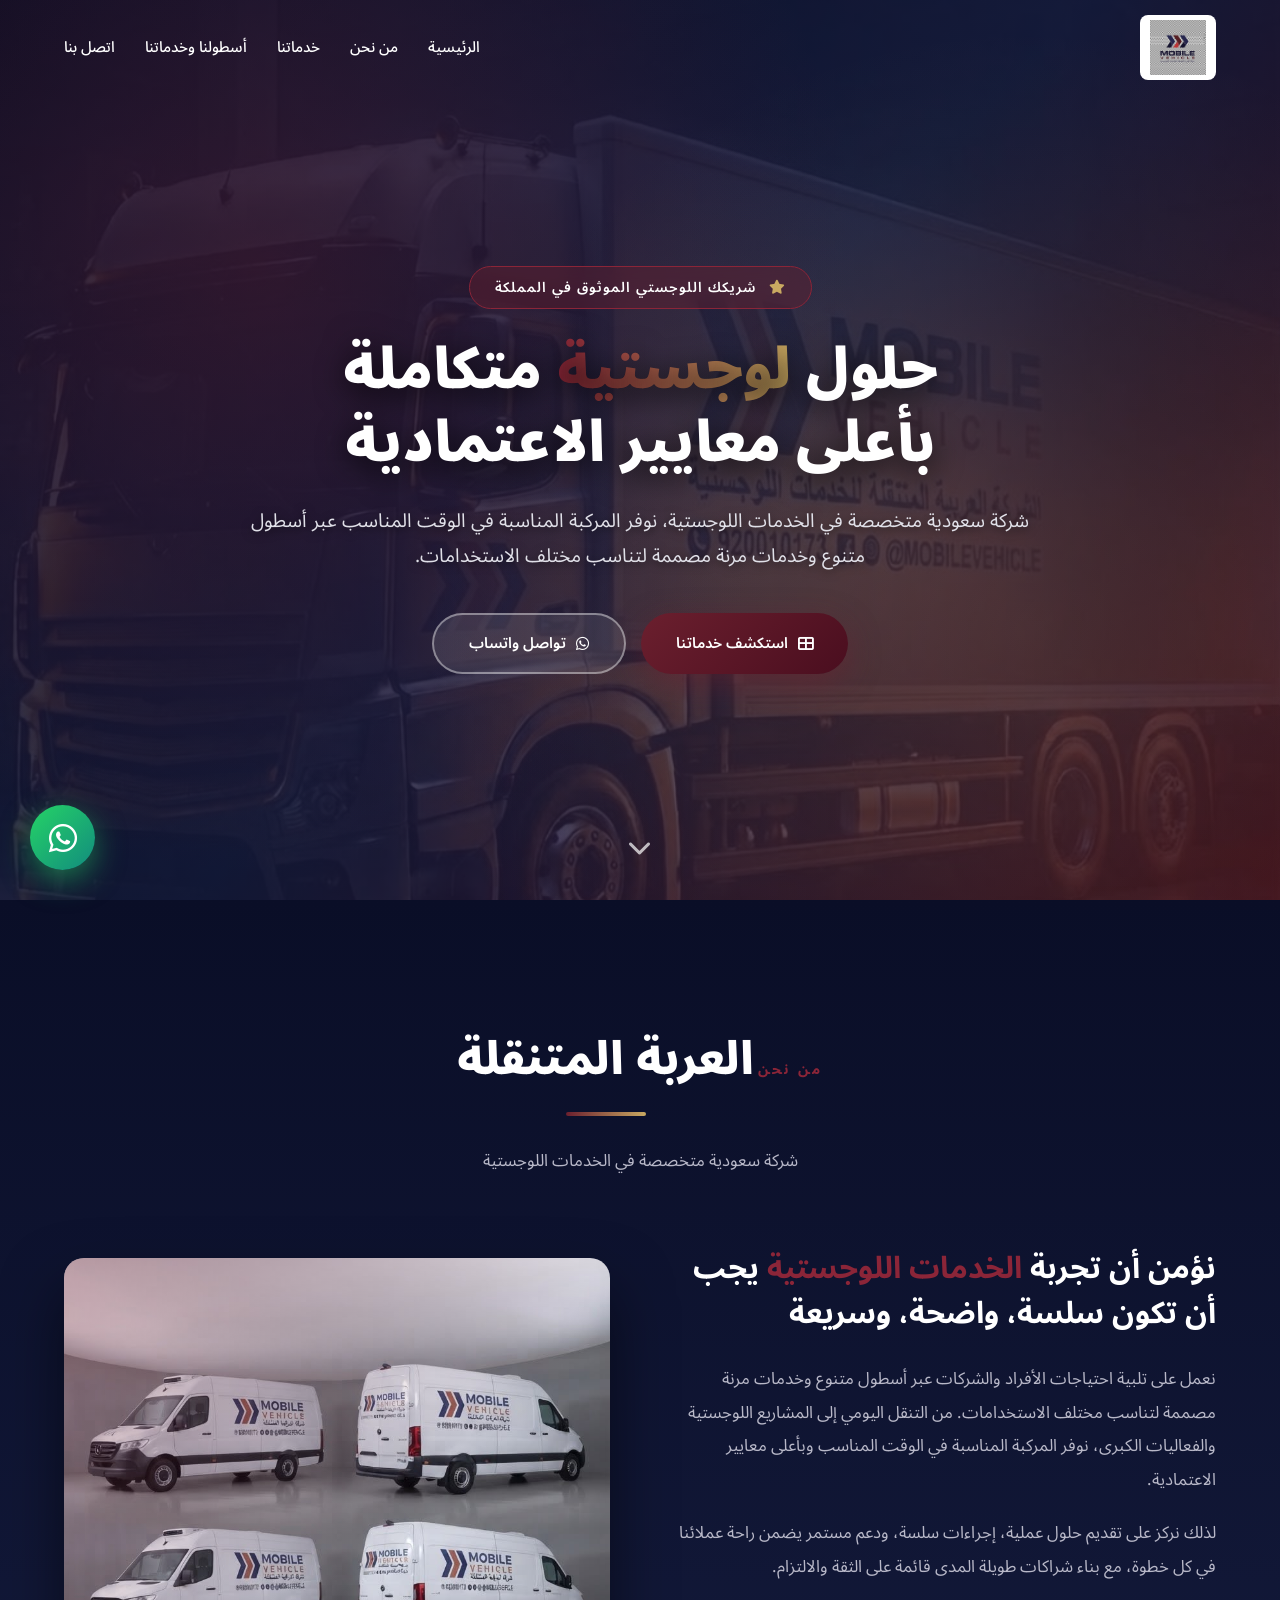
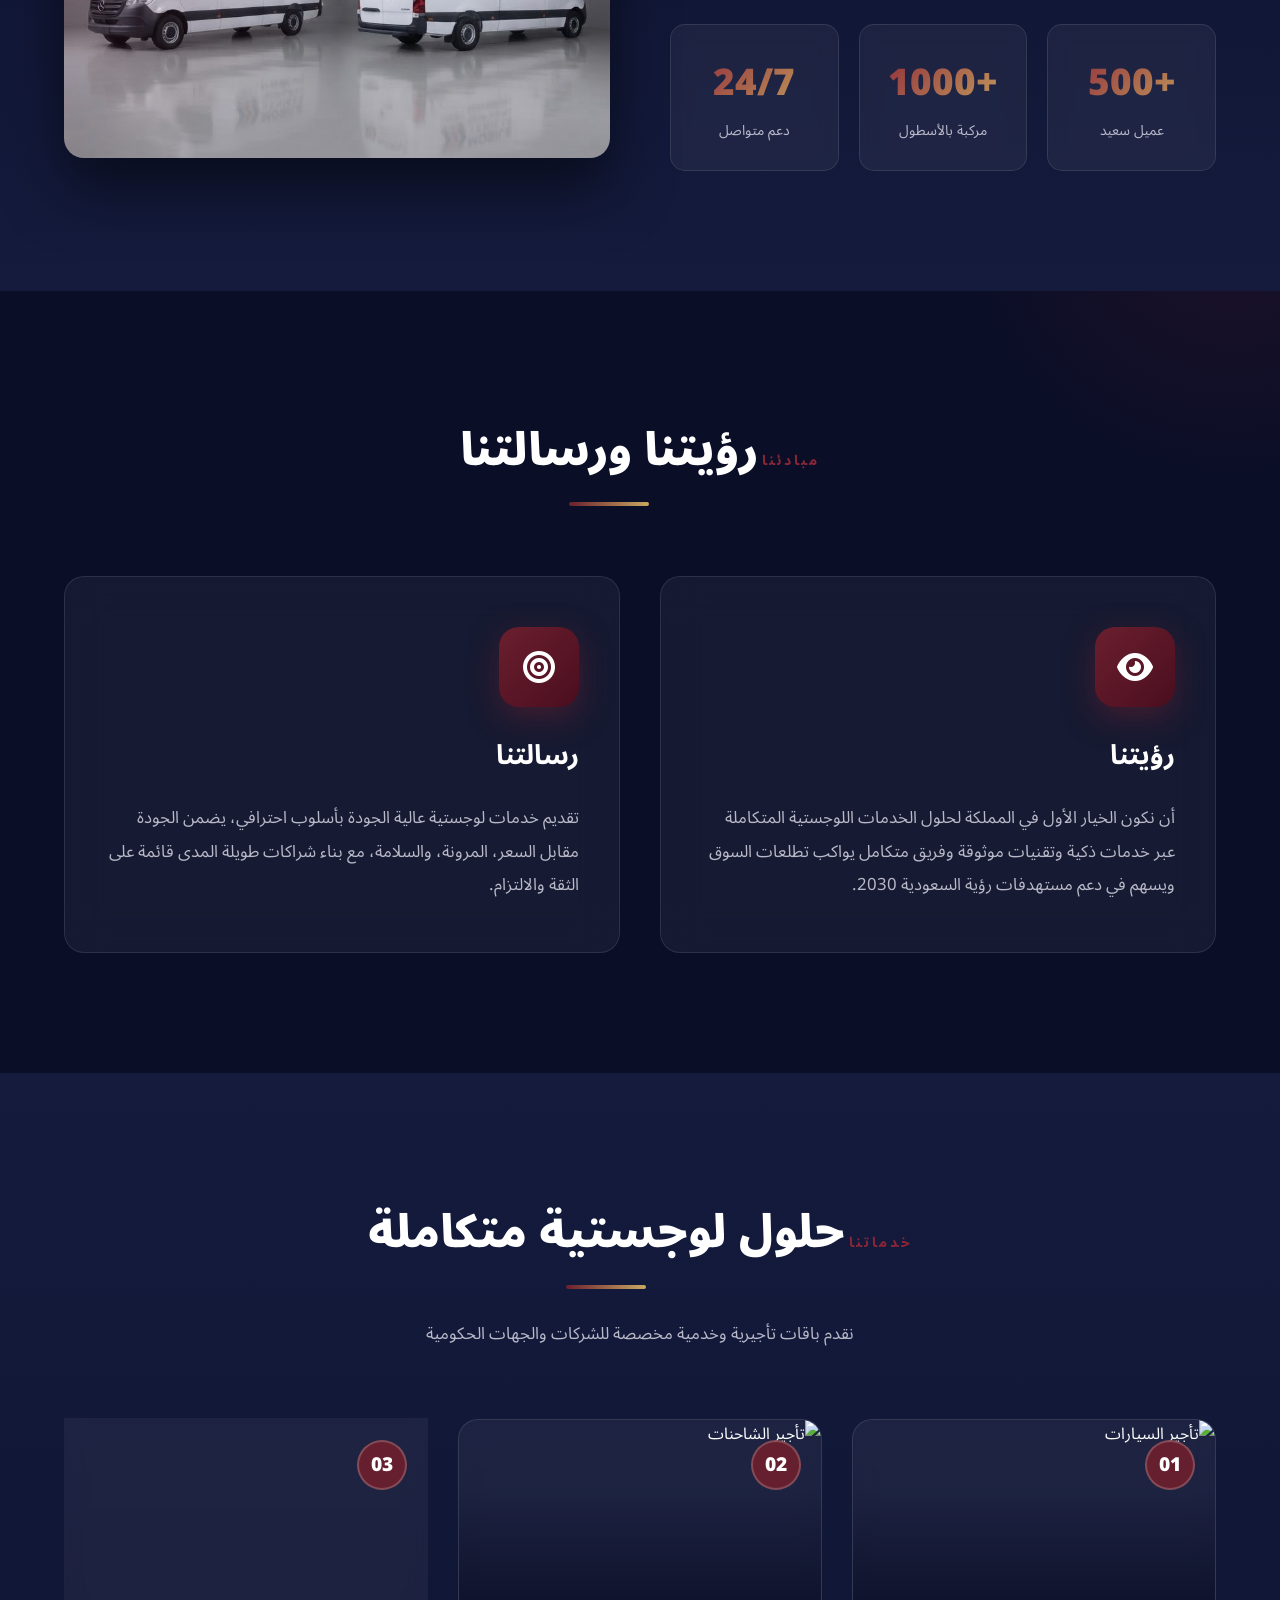
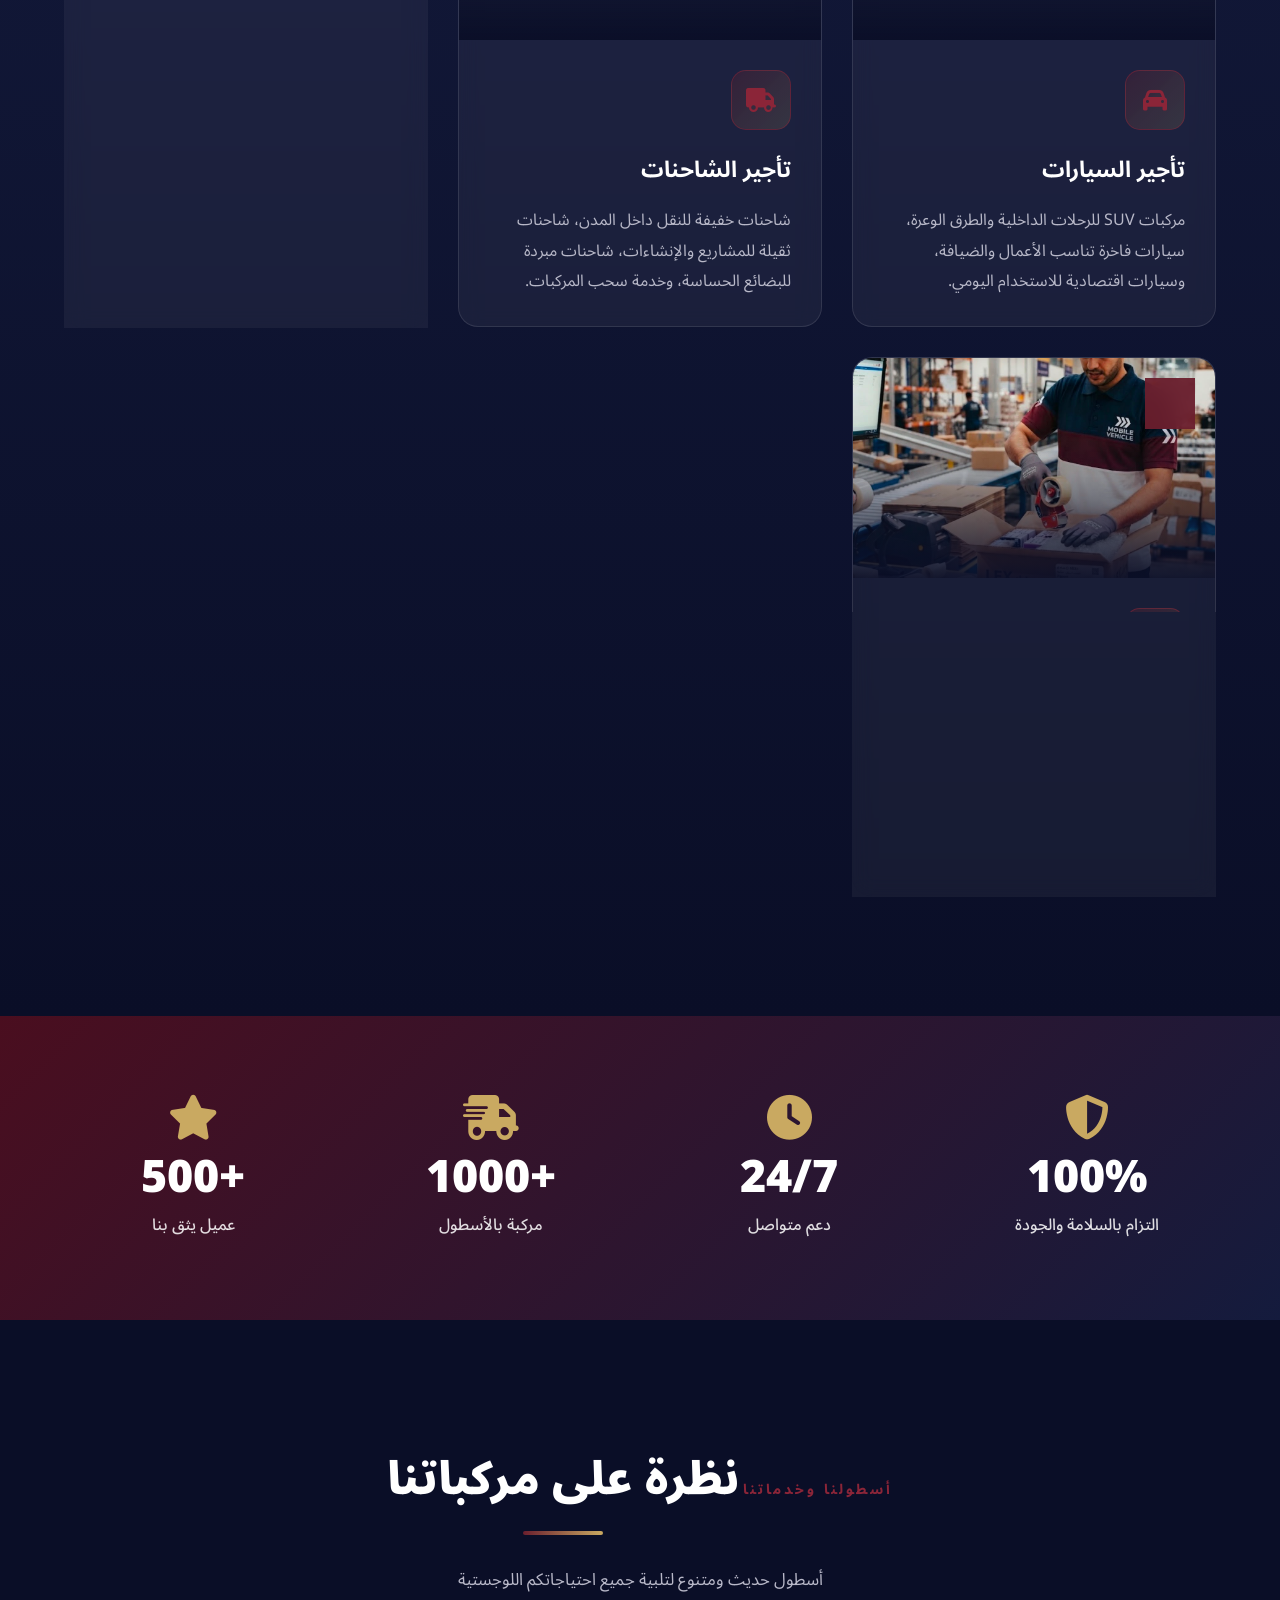
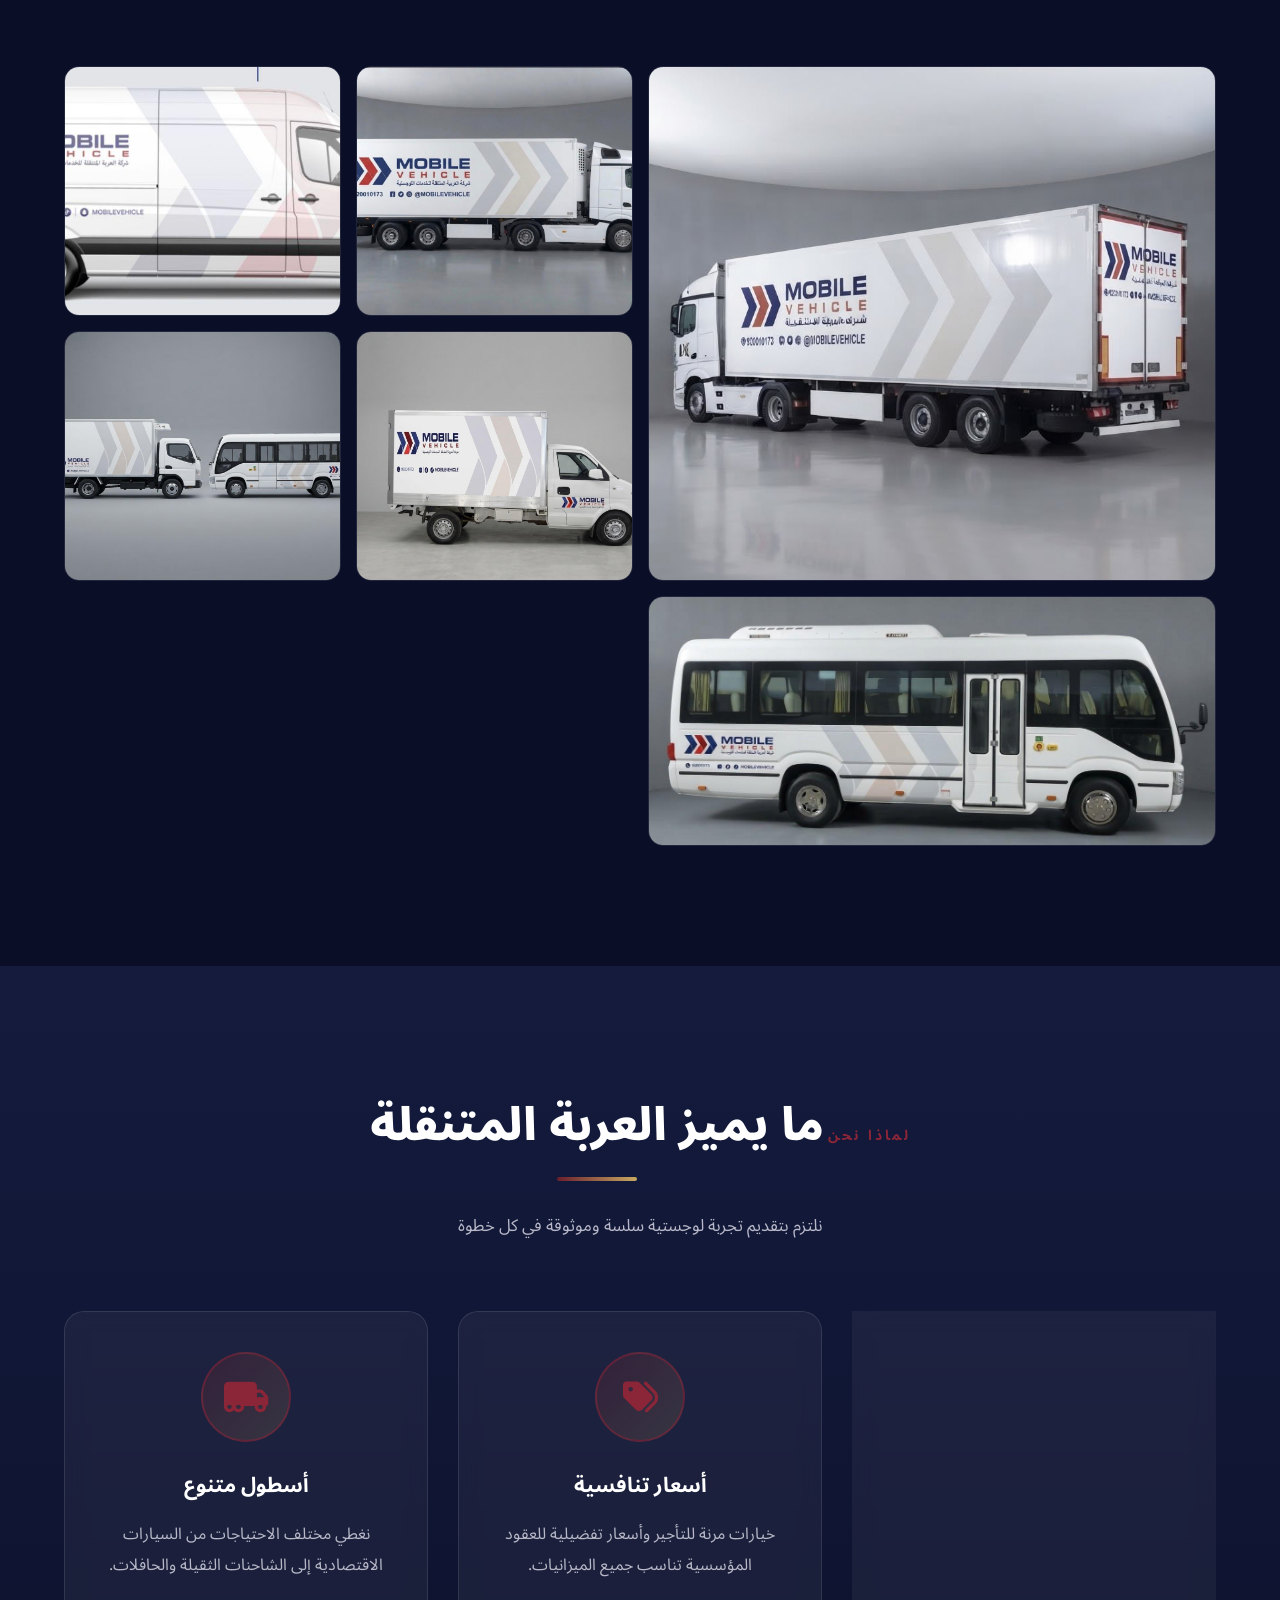
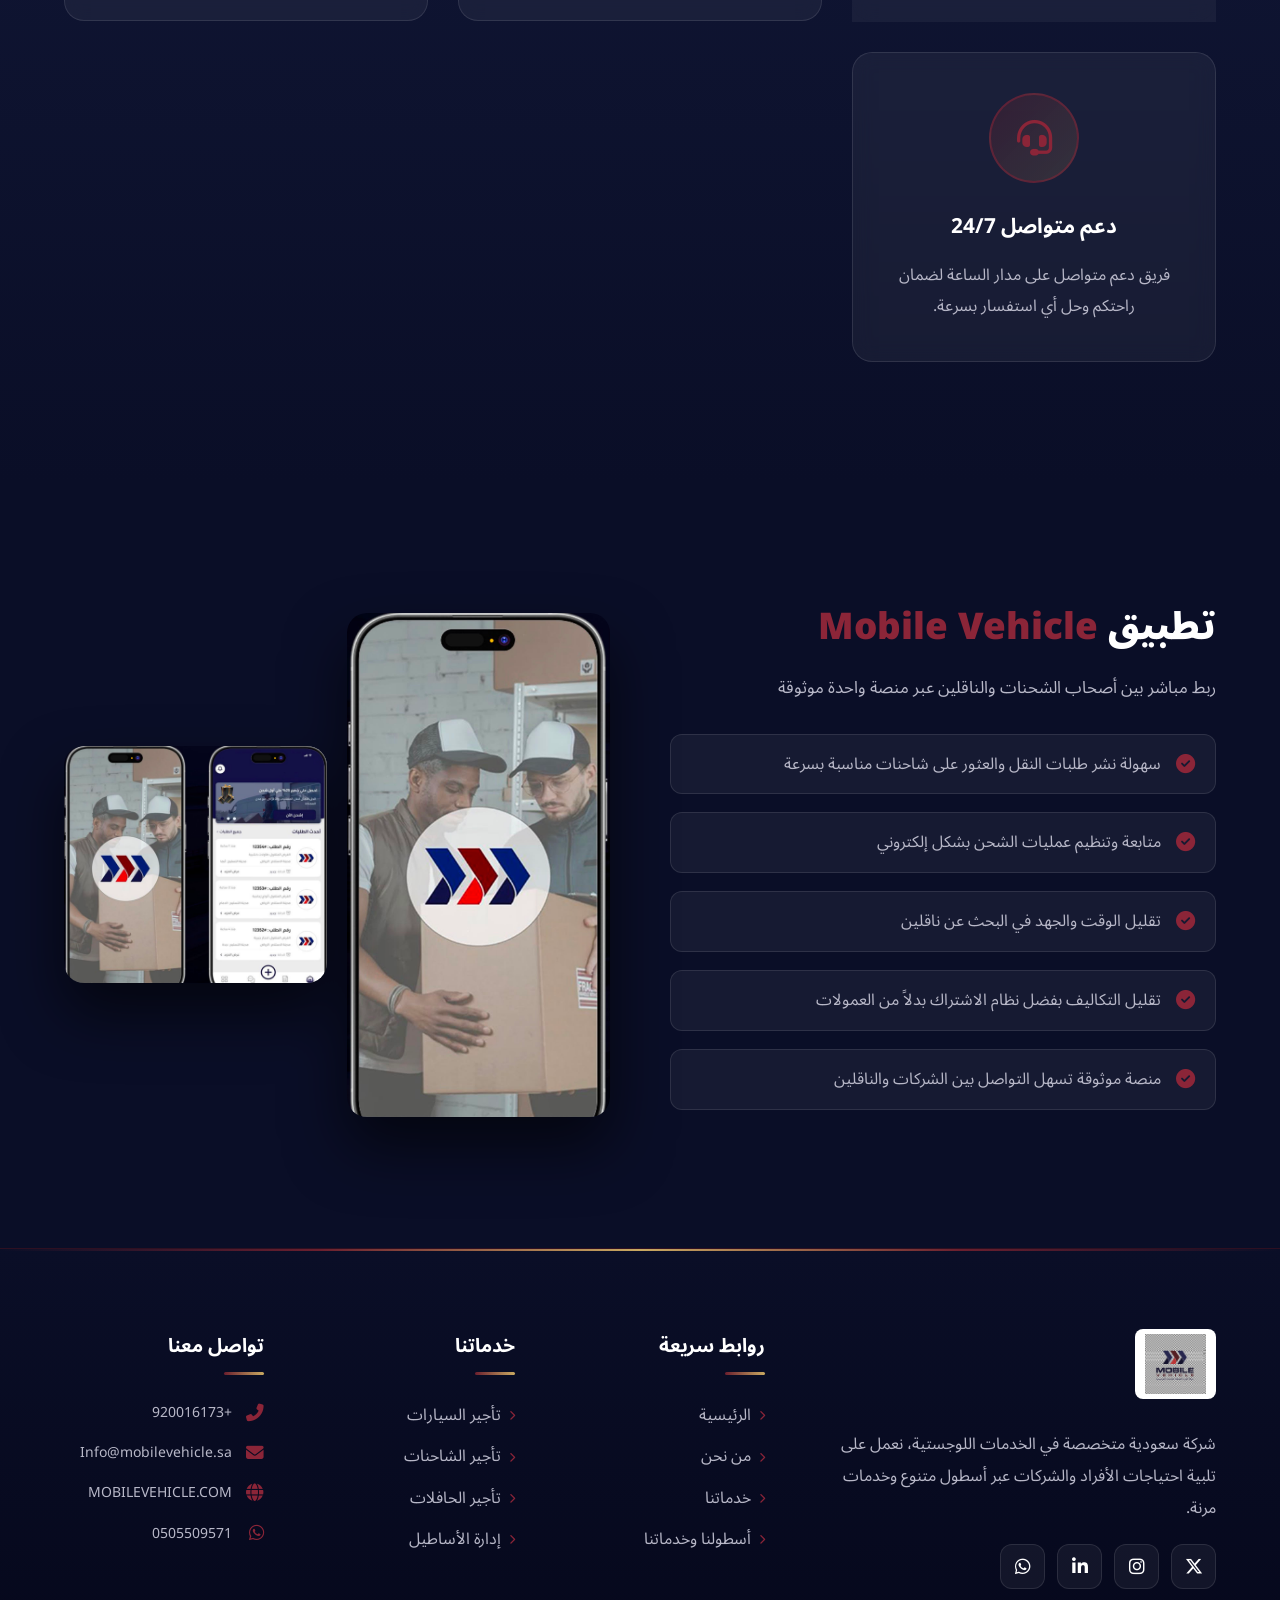
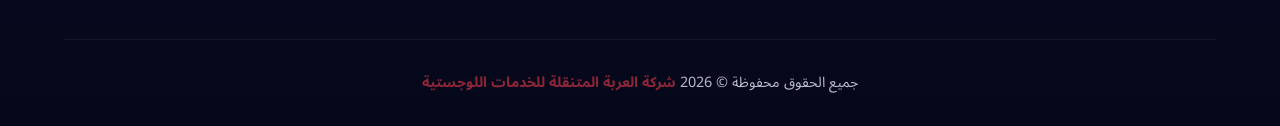
==== commit 3027bd22: "Replace local images with external image URLs" ====
--- a/index.html
+++ b/index.html
@@ -292,9 +292,10 @@
         <p>نقدم باقات تأجيرية وخدمية مخصصة للشركات والجهات الحكومية</p>
     </div>
     <div class="services-grid">
+        <!-- خدمة 1 - صورة عشوائية للسيارات -->
         <div class="service-card" data-aos="zoom-in-up" data-aos-delay="0">
             <div class="service-img-wrap">
-                <img src="service-cars.jpeg" alt="تأجير السيارات">
+                <img src="https://images.unsplash.com/photo-1503376780353-7e6692767b70?q=80&w=2070&auto=format&fit=crop" alt="تأجير السيارات">
                 <div class="service-number">01</div>
             </div>
             <div class="service-content">
@@ -303,9 +304,10 @@
                 <p>مركبات SUV للرحلات الداخلية والطرق الوعرة، سيارات فاخرة تناسب الأعمال والضيافة، وسيارات اقتصادية للاستخدام اليومي.</p>
             </div>
         </div>
+        <!-- خدمة 2 - صورة عشوائية للشاحنات -->
         <div class="service-card" data-aos="zoom-in-up" data-aos-delay="100">
             <div class="service-img-wrap">
-                <img src="service-trucks.jpeg" alt="تأجير الشاحنات">
+                <img src="https://images.unsplash.com/photo-1601584115197-04ecc0da31d7?q=80&w=2070&auto=format&fit=crop" alt="تأجير الشاحنات">
                 <div class="service-number">02</div>
             </div>
             <div class="service-content">
@@ -314,9 +316,10 @@
                 <p>شاحنات خفيفة للنقل داخل المدن، شاحنات ثقيلة للمشاريع والإنشاءات، شاحنات مبردة للبضائع الحساسة، وخدمة سحب المركبات.</p>
             </div>
         </div>
+        <!-- خدمة 3 - صورة عشوائية للحافلات -->
         <div class="service-card" data-aos="zoom-in-up" data-aos-delay="200">
             <div class="service-img-wrap">
-                <img src="service-buses.jpeg" alt="تأجير الحافلات">
+                <img src="https://images.unsplash.com/photo-1544620347-c4fd4a3d5957?q=80&w=2070&auto=format&fit=crop" alt="تأجير الحافلات">
                 <div class="service-number">03</div>
             </div>
             <div class="service-content">
@@ -325,6 +328,7 @@
                 <p>نقل سياحي (بسائق أو بدون)، نقل متخصص، ونقل متردد. نوفر مركبات مخصصة لدعم الفعاليات والمعارض والمواسم.</p>
             </div>
         </div>
+        <!-- خدمة 4 - صورتك الخاصة service-management1.jpeg -->
         <div class="service-card" data-aos="zoom-in-up" data-aos-delay="300">
             <div class="service-img-wrap">
                 <img src="service-management1.jpeg" alt="إدارة الأساطيل">
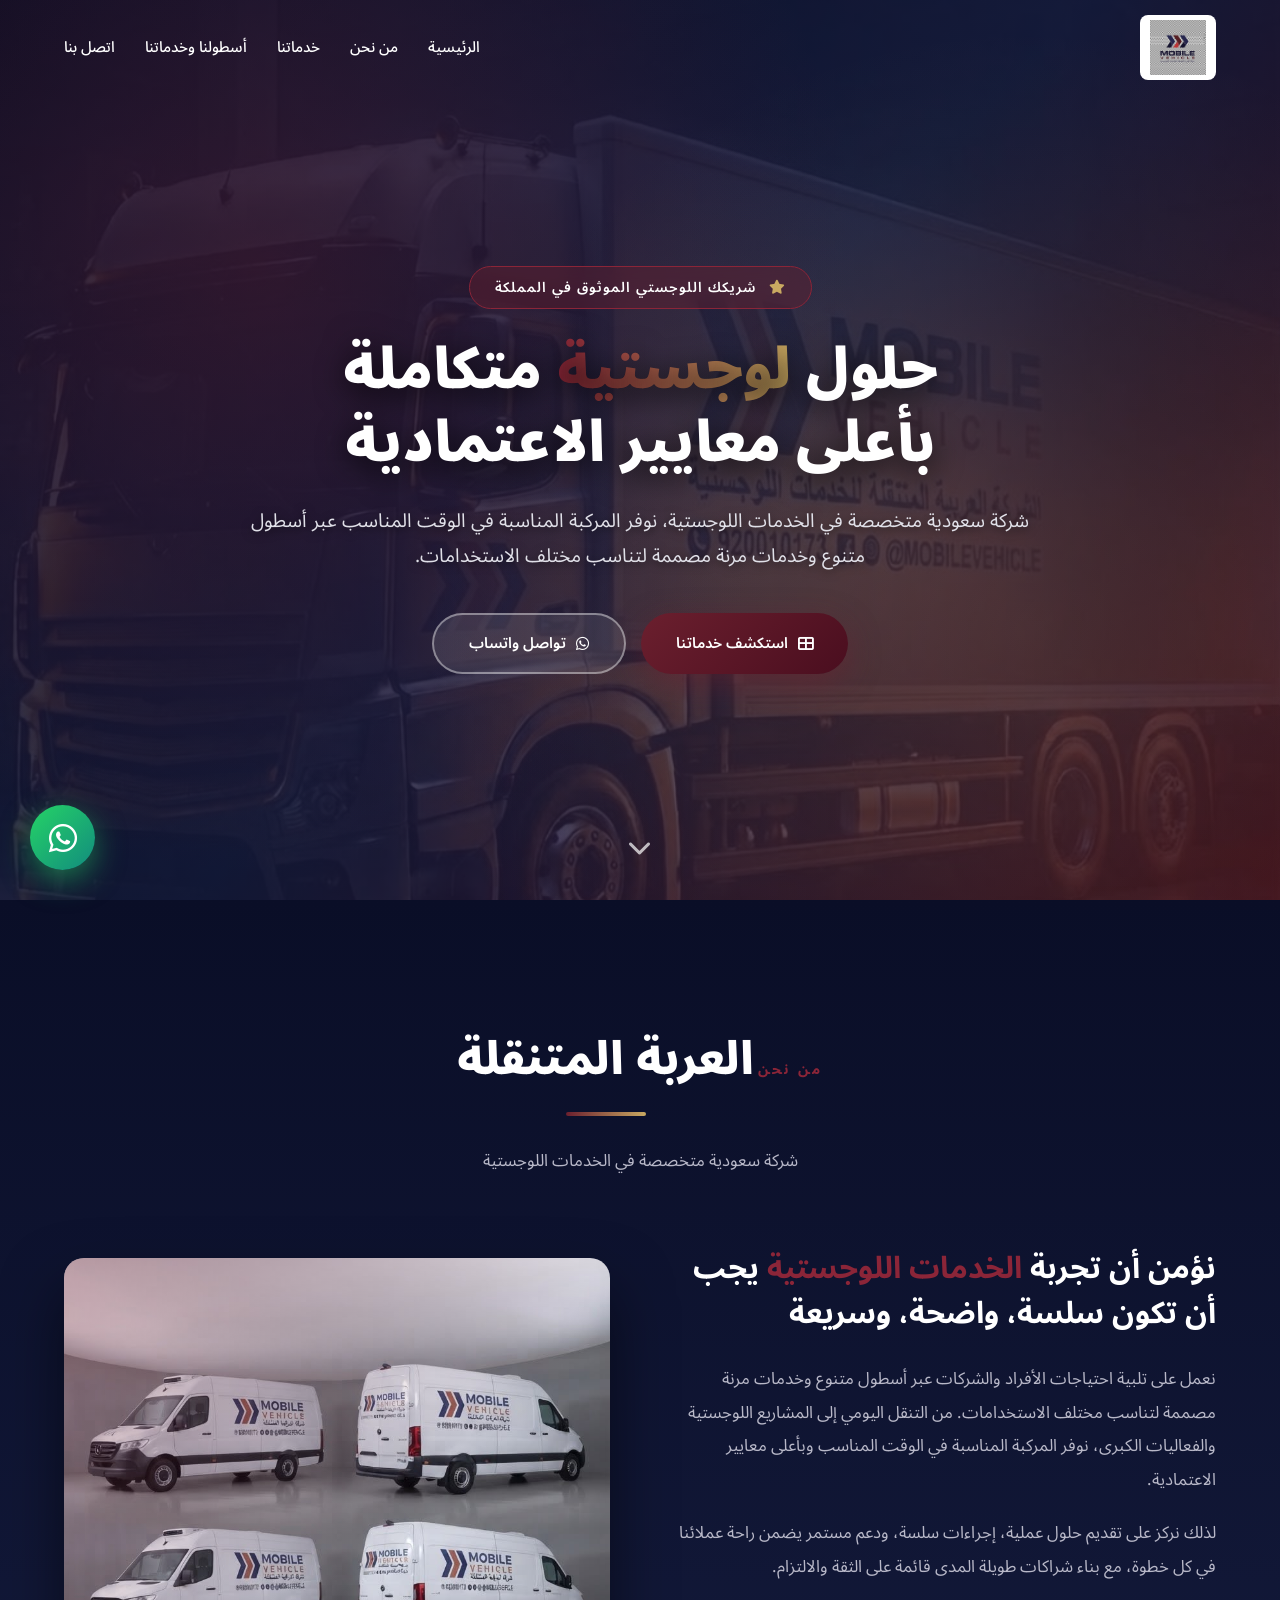
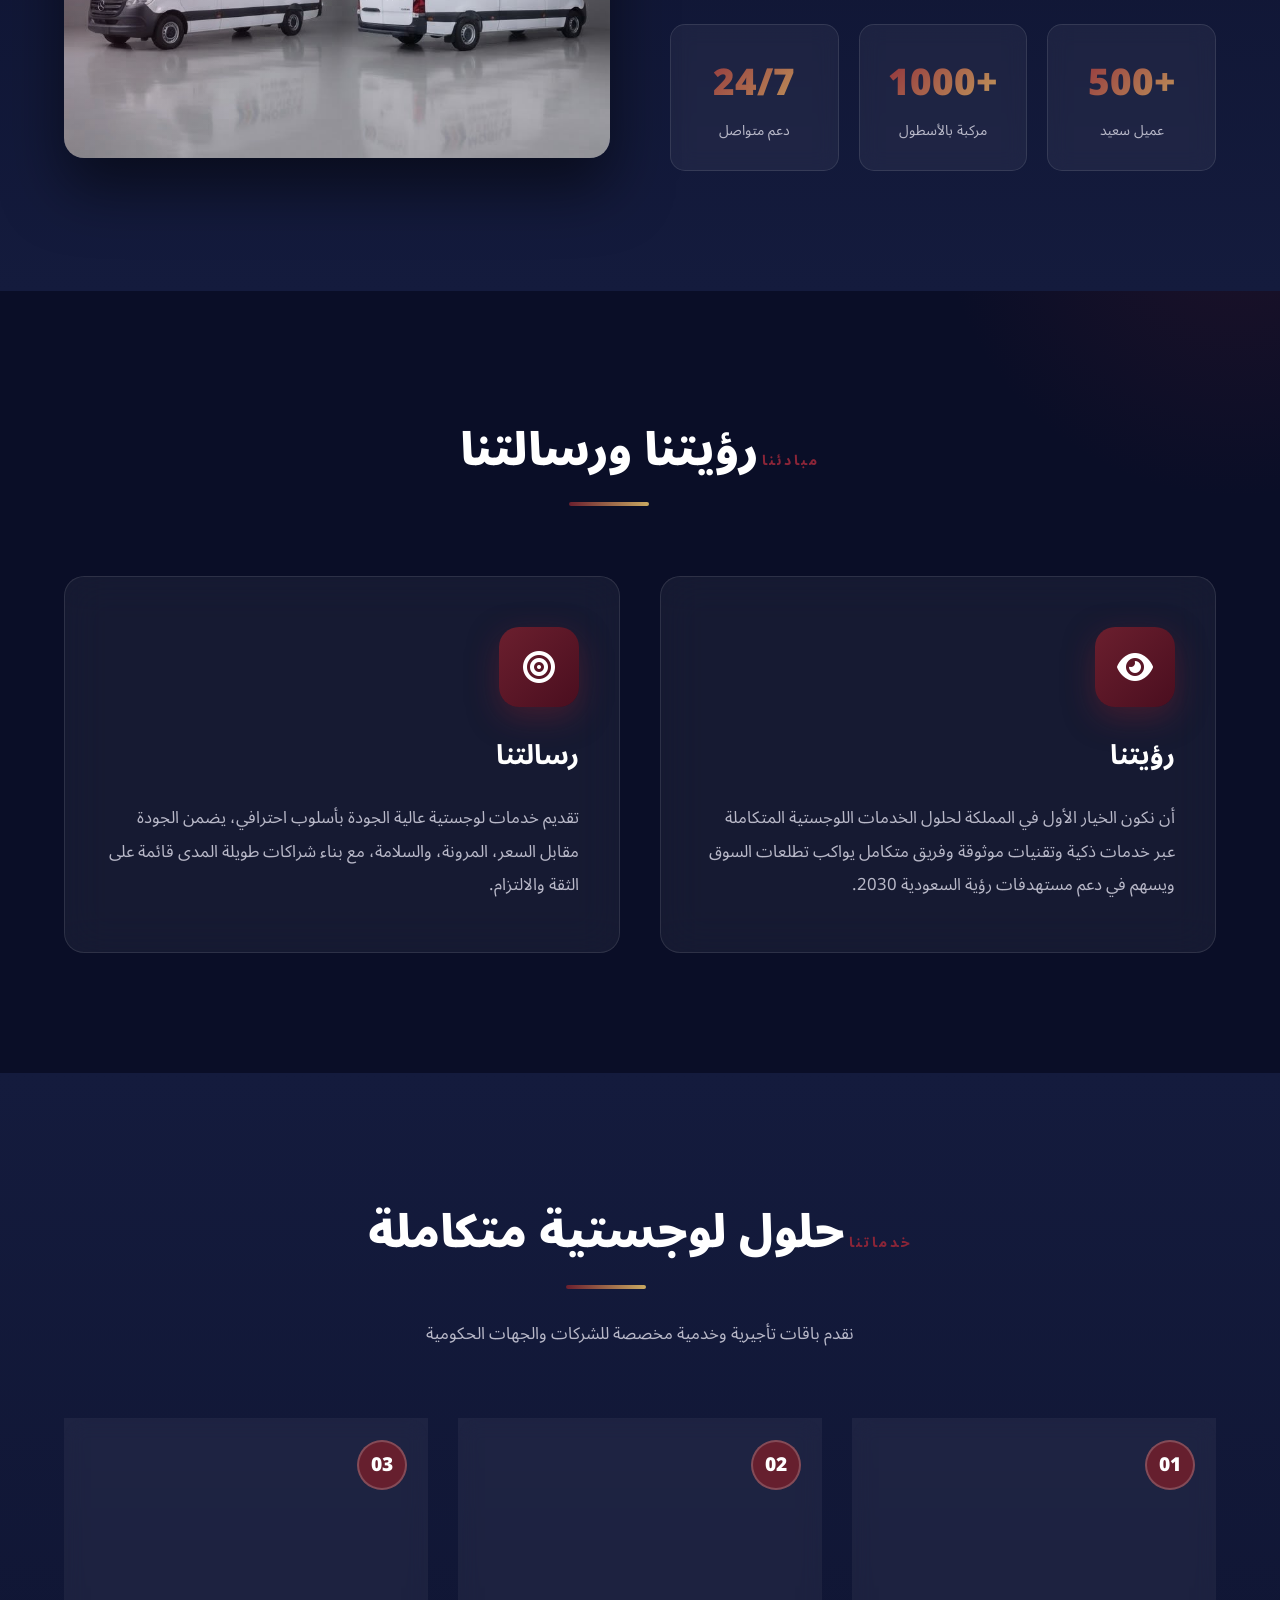
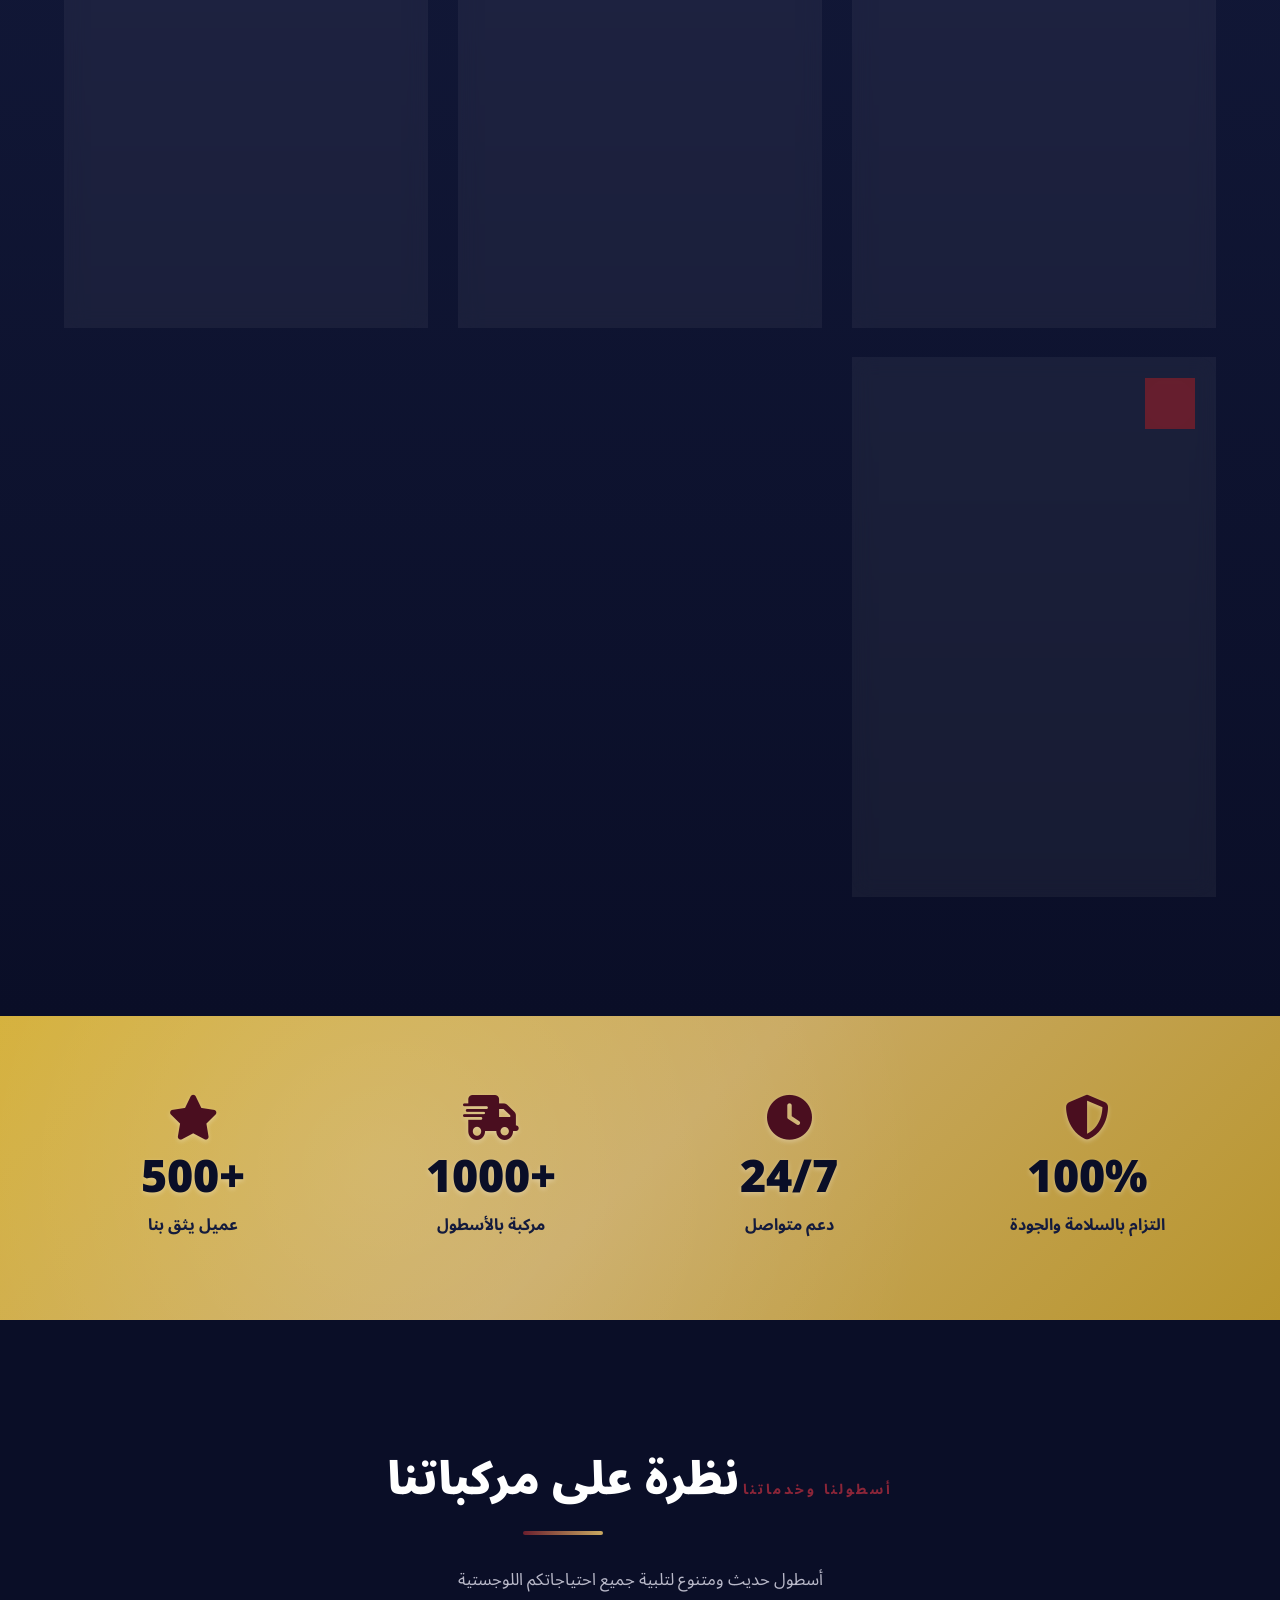
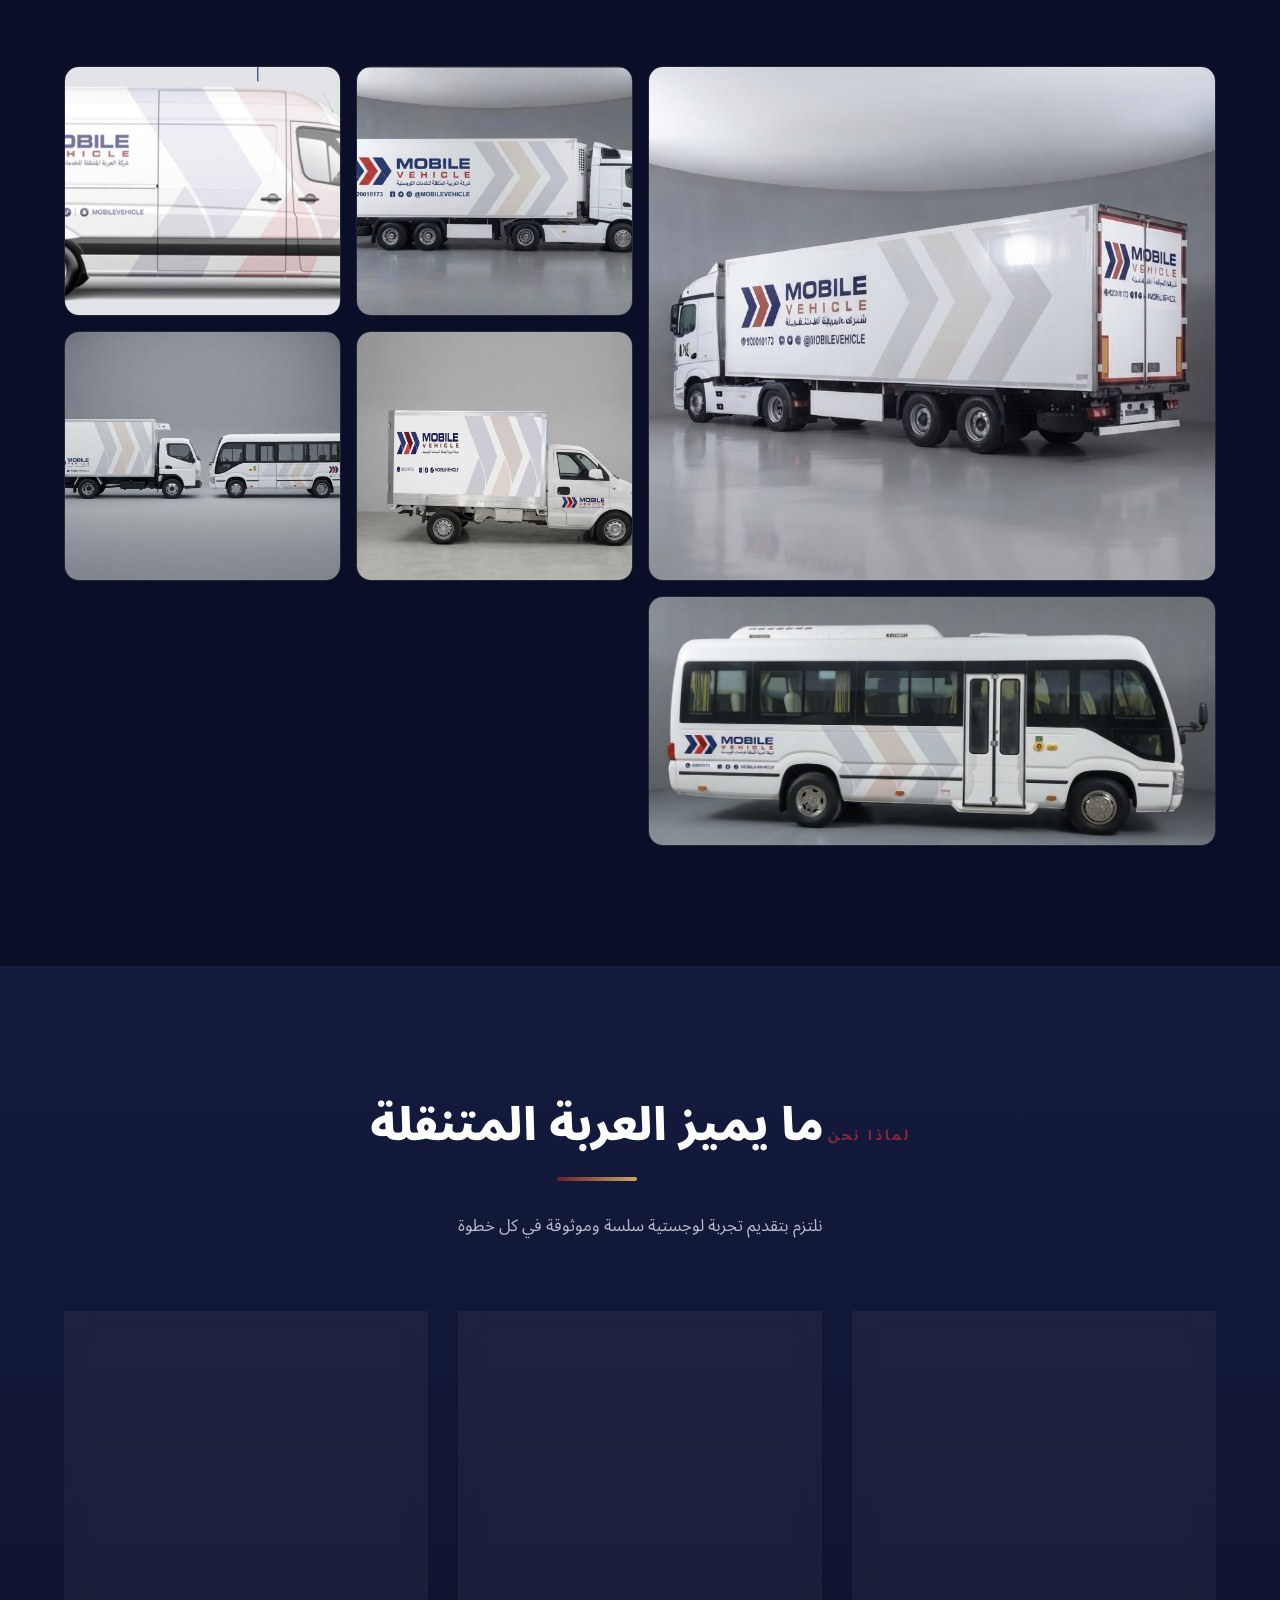
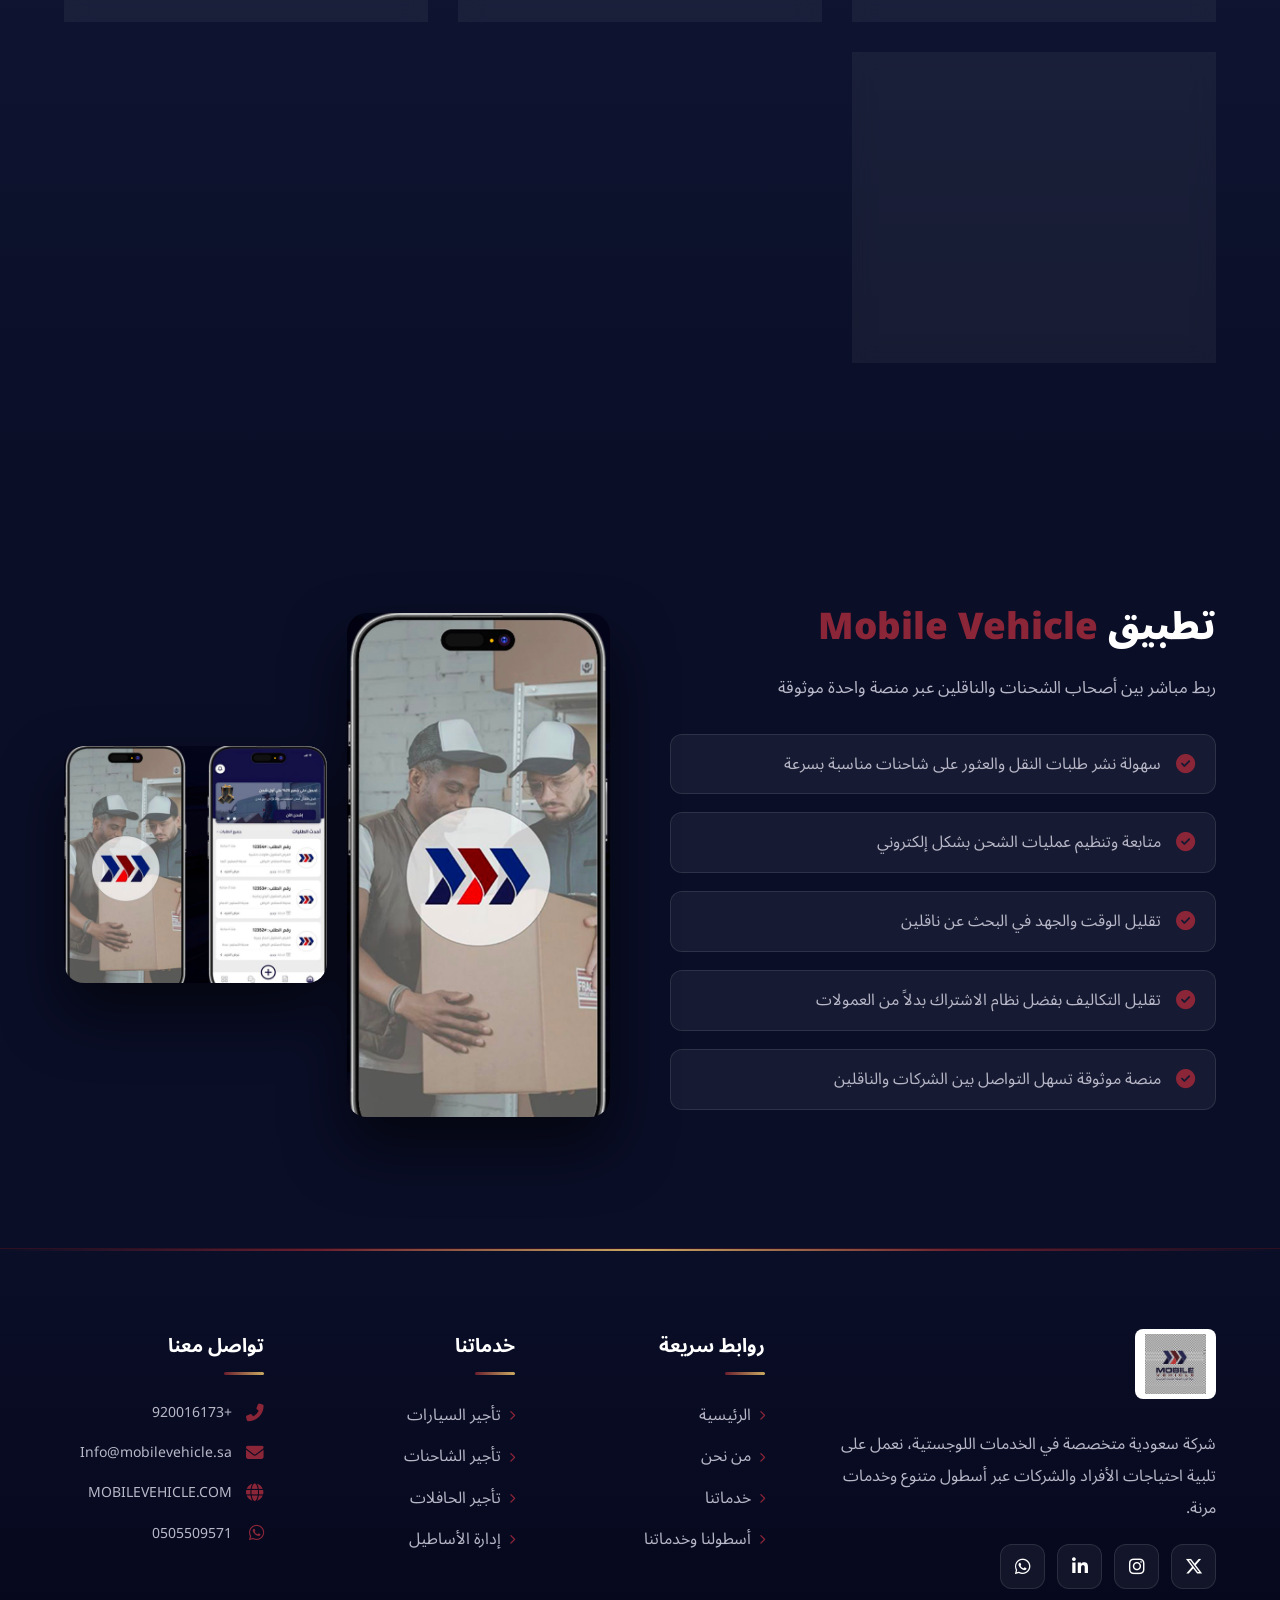
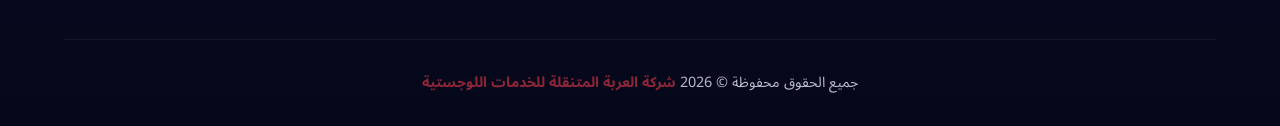
==== commit 08b2d609: "Update index.html" ====
--- a/index.html
+++ b/index.html
@@ -15,6 +15,8 @@
     --maroon: #6B1F2E;
     --maroon-bright: #8B2538;
     --gold: #C9A961;
+    --gold-light: #d4af37;
+    --gold-dark: #b8952e;
     --white: #ffffff;
     --text-gray: #b8b8c8;
     --glass: rgba(255, 255, 255, 0.05);
@@ -109,12 +111,14 @@
 .service-content h3 { font-size: 1.4rem; color: var(--white); margin-bottom: 15px; font-weight: 700; }
 .service-content p { color: var(--text-gray); font-size: 1rem; line-height: 1.9; font-weight: 400; }
 
-.stats-bar { padding: 80px 5%; background: linear-gradient(135deg, var(--maroon-dark), var(--navy)); position: relative; overflow: hidden; }
+/* شريط الإحصائيات - اللون الذهبي الفاتح */
+.stats-bar { padding: 80px 5%; background: linear-gradient(135deg, #d4af37 0%, #c9a961 50%, #b8952e 100%); position: relative; overflow: hidden; }
+.stats-bar::before { content: ''; position: absolute; top: 0; left: 0; width: 100%; height: 100%; background: radial-gradient(circle at 30% 50%, rgba(255, 255, 255, 0.15), transparent 60%); animation: pulseBg 8s ease-in-out infinite; }
 .stats-container { display: grid; grid-template-columns: repeat(auto-fit, minmax(200px, 1fr)); gap: 40px; max-width: 1200px; margin: 0 auto; position: relative; z-index: 2; text-align: center; }
-.stat-item i { font-size: 2.8rem; color: var(--gold); margin-bottom: 15px; display: inline-block; transition: transform 0.5s ease; }
+.stat-item i { font-size: 2.8rem; color: #4A0E1F; margin-bottom: 15px; display: inline-block; transition: transform 0.5s ease; text-shadow: 0 2px 5px rgba(255, 255, 255, 0.3); }
 .stat-item:hover i { transform: rotateY(360deg); }
-.stat-item .stat-num { font-size: 2.8rem; font-weight: 900; color: var(--white); display: block; line-height: 1; }
-.stat-item .stat-label { color: rgba(255, 255, 255, 0.85); margin-top: 10px; font-size: 1rem; font-weight: 500; }
+.stat-item .stat-num { font-size: 2.8rem; font-weight: 900; color: #0a0e27; display: block; line-height: 1; text-shadow: 0 2px 5px rgba(255, 255, 255, 0.3); }
+.stat-item .stat-label { color: #141b3d; margin-top: 10px; font-size: 1rem; font-weight: 700; }
 
 .gallery-section { padding: 120px 5%; background: var(--navy-dark); }
 .gallery-grid { display: grid; grid-template-columns: repeat(4, 1fr); grid-auto-rows: 250px; gap: 15px; max-width: 1400px; margin: 0 auto; }
@@ -292,7 +296,6 @@
         <p>نقدم باقات تأجيرية وخدمية مخصصة للشركات والجهات الحكومية</p>
     </div>
     <div class="services-grid">
-        <!-- خدمة 1 - صورة عشوائية للسيارات -->
         <div class="service-card" data-aos="zoom-in-up" data-aos-delay="0">
             <div class="service-img-wrap">
                 <img src="https://images.unsplash.com/photo-1503376780353-7e6692767b70?q=80&w=2070&auto=format&fit=crop" alt="تأجير السيارات">
@@ -304,10 +307,9 @@
                 <p>مركبات SUV للرحلات الداخلية والطرق الوعرة، سيارات فاخرة تناسب الأعمال والضيافة، وسيارات اقتصادية للاستخدام اليومي.</p>
             </div>
         </div>
-        <!-- خدمة 2 - صورة عشوائية للشاحنات -->
         <div class="service-card" data-aos="zoom-in-up" data-aos-delay="100">
             <div class="service-img-wrap">
-                <img src="https://images.unsplash.com/photo-1601584115197-04ecc0da31d7?q=80&w=2070&auto=format&fit=crop" alt="تأجير الشاحنات">
+                <img src="service-trucks.jpeg" alt="تأجير الشاحنات">
                 <div class="service-number">02</div>
             </div>
             <div class="service-content">
@@ -316,7 +318,6 @@
                 <p>شاحنات خفيفة للنقل داخل المدن، شاحنات ثقيلة للمشاريع والإنشاءات، شاحنات مبردة للبضائع الحساسة، وخدمة سحب المركبات.</p>
             </div>
         </div>
-        <!-- خدمة 3 - صورة عشوائية للحافلات -->
         <div class="service-card" data-aos="zoom-in-up" data-aos-delay="200">
             <div class="service-img-wrap">
                 <img src="https://images.unsplash.com/photo-1544620347-c4fd4a3d5957?q=80&w=2070&auto=format&fit=crop" alt="تأجير الحافلات">
@@ -328,7 +329,6 @@
                 <p>نقل سياحي (بسائق أو بدون)، نقل متخصص، ونقل متردد. نوفر مركبات مخصصة لدعم الفعاليات والمعارض والمواسم.</p>
             </div>
         </div>
-        <!-- خدمة 4 - صورتك الخاصة service-management1.jpeg -->
         <div class="service-card" data-aos="zoom-in-up" data-aos-delay="300">
             <div class="service-img-wrap">
                 <img src="service-management1.jpeg" alt="إدارة الأساطيل">
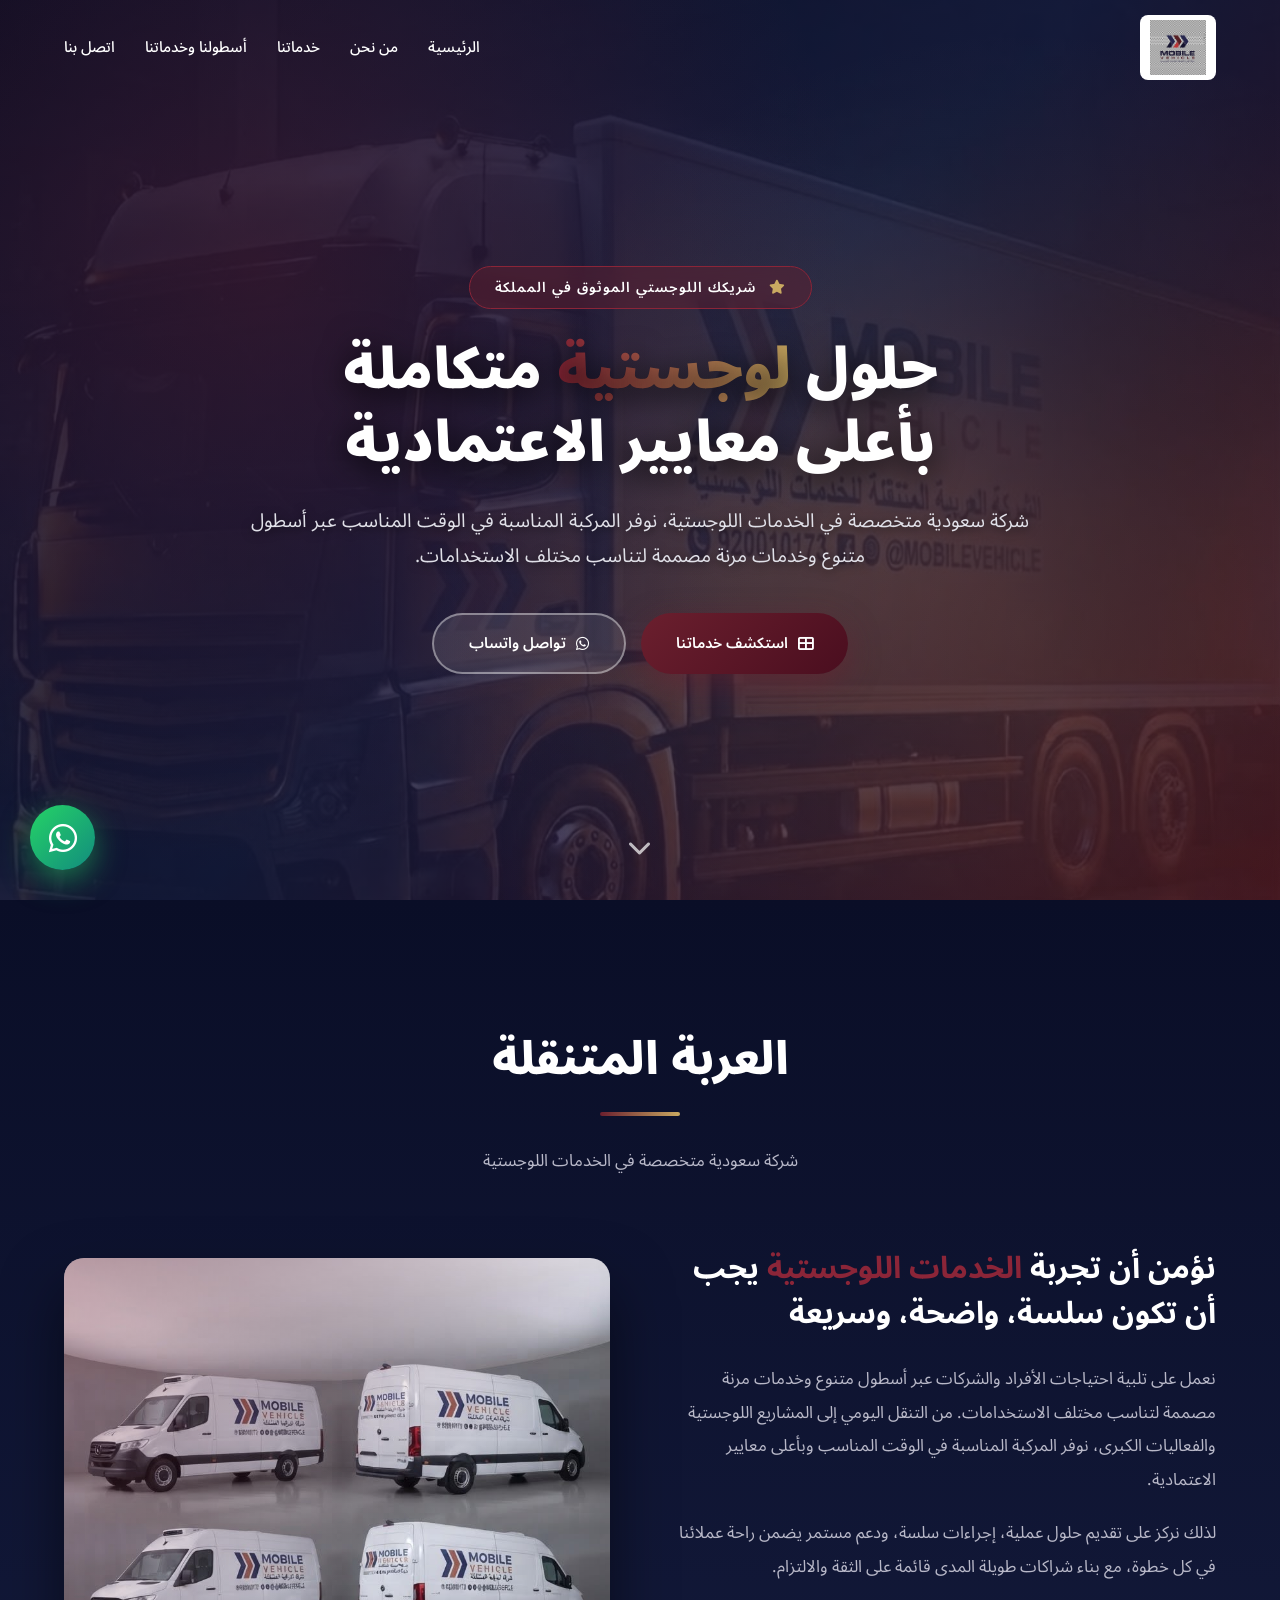
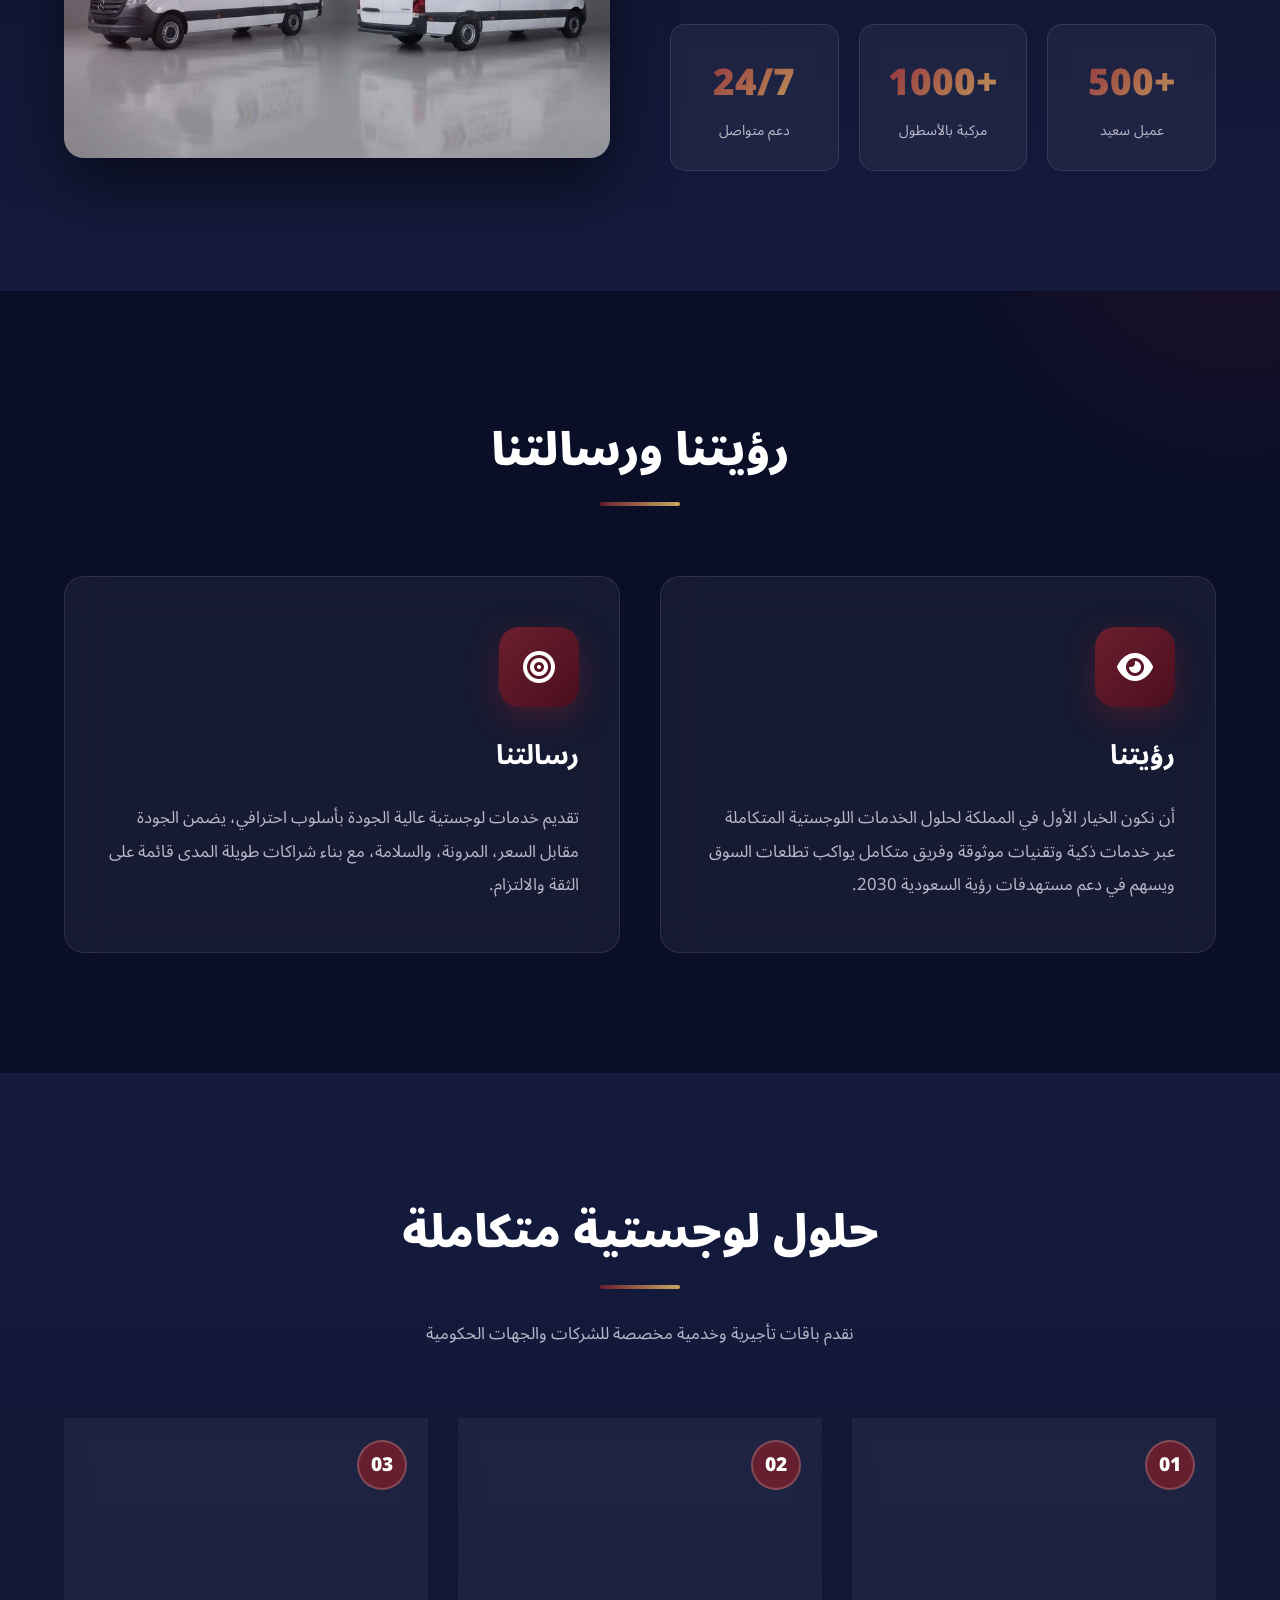
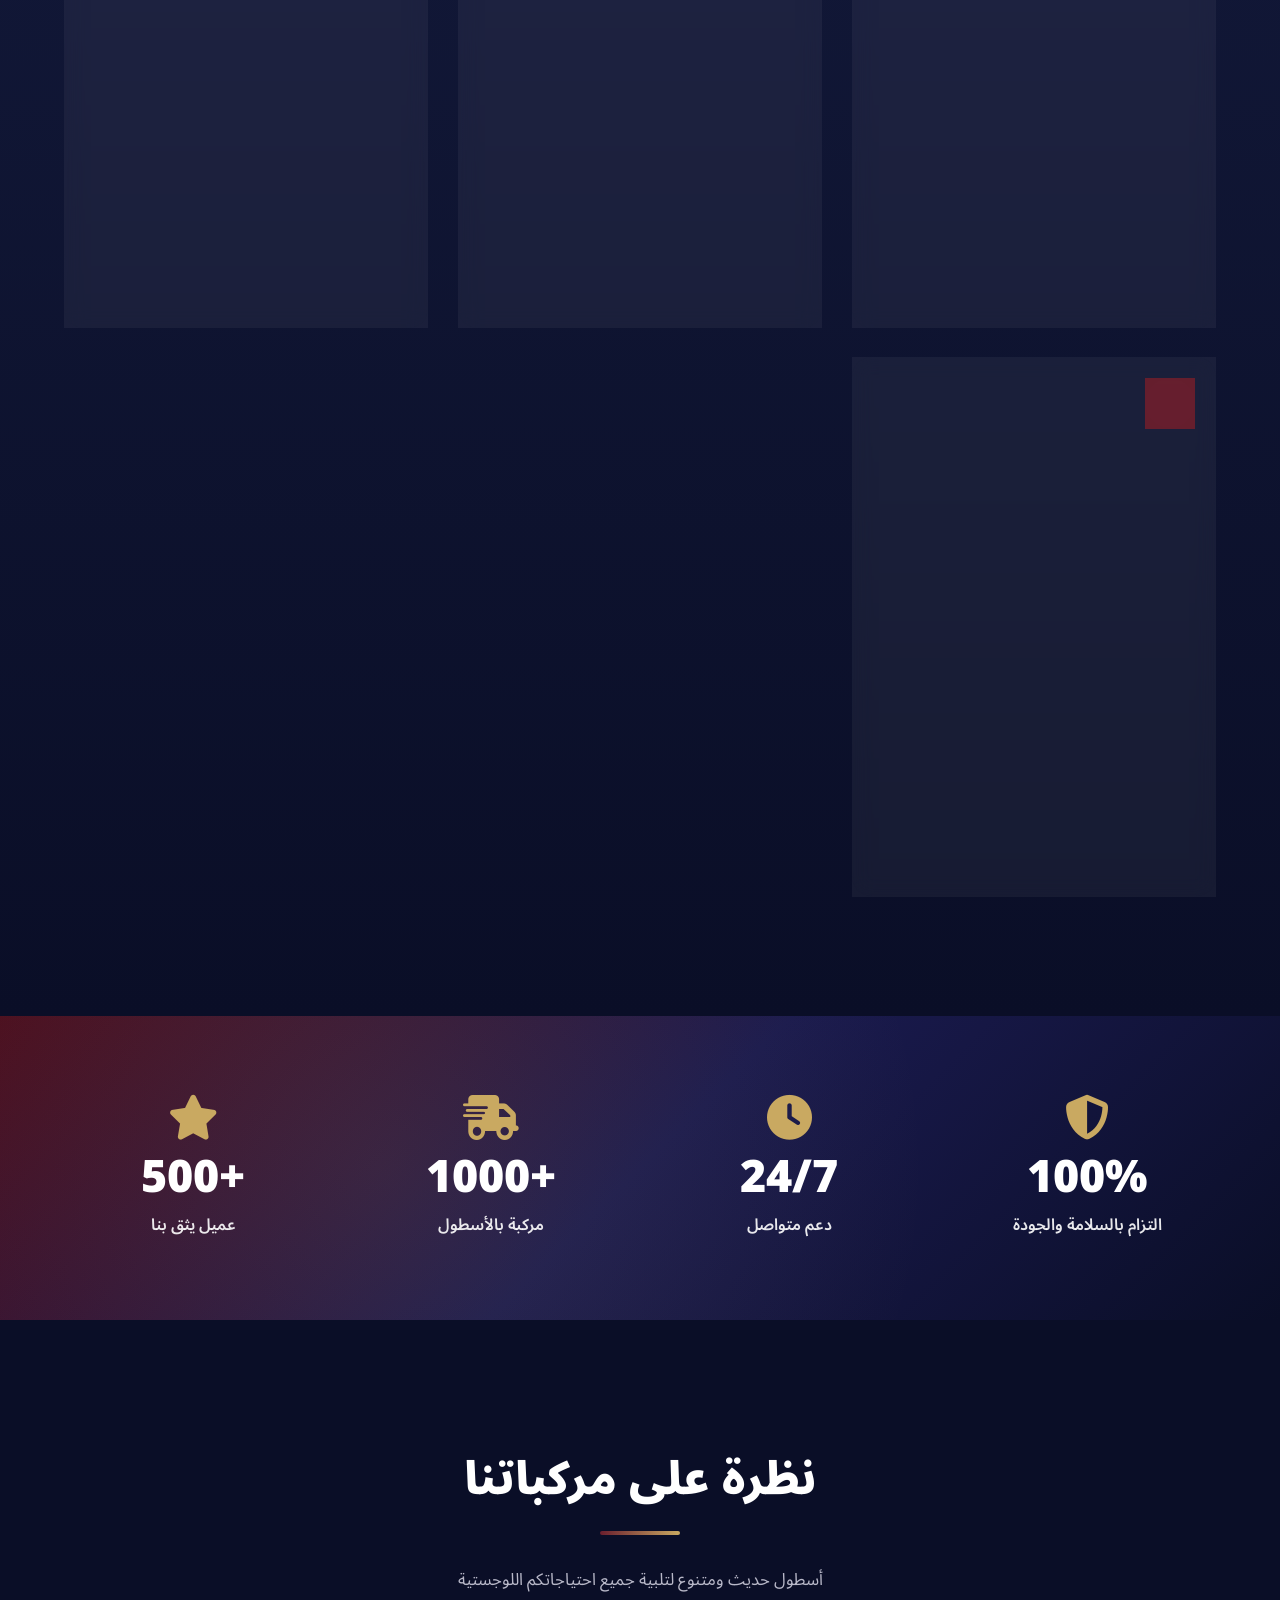
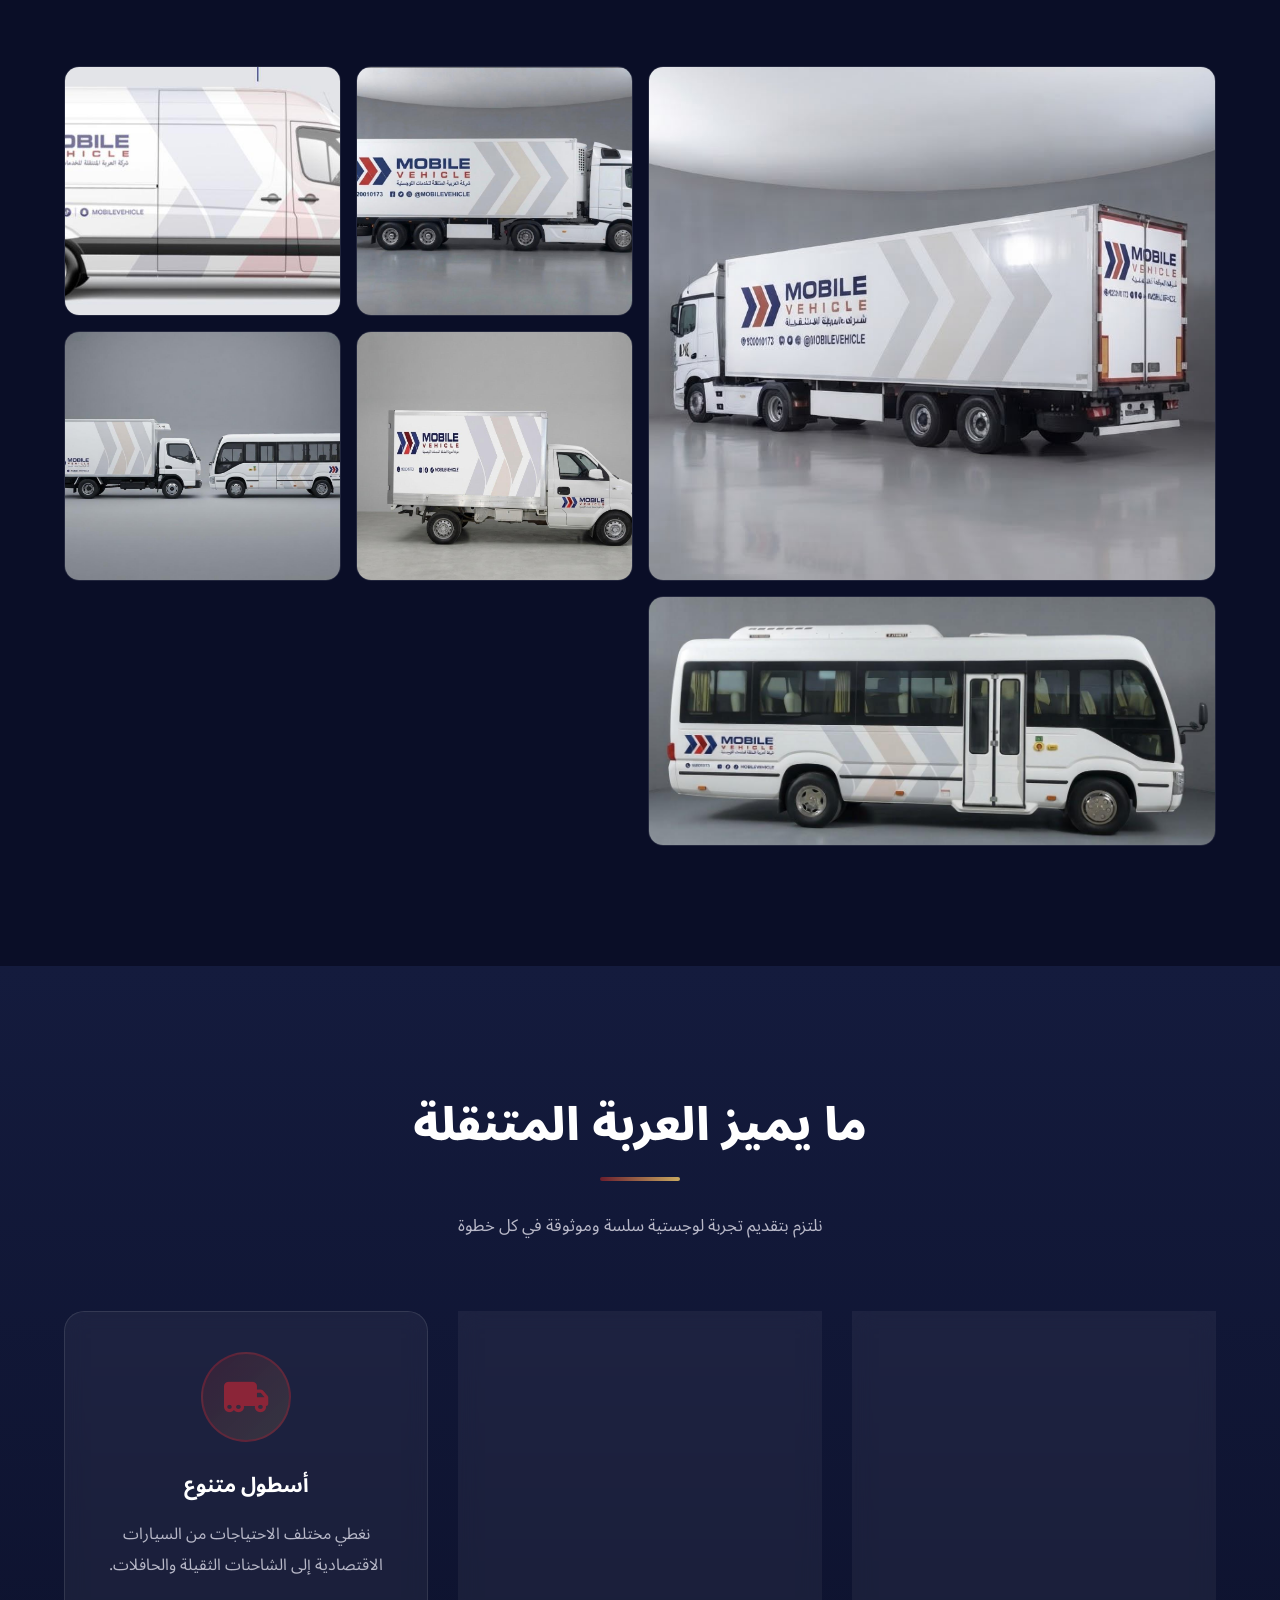
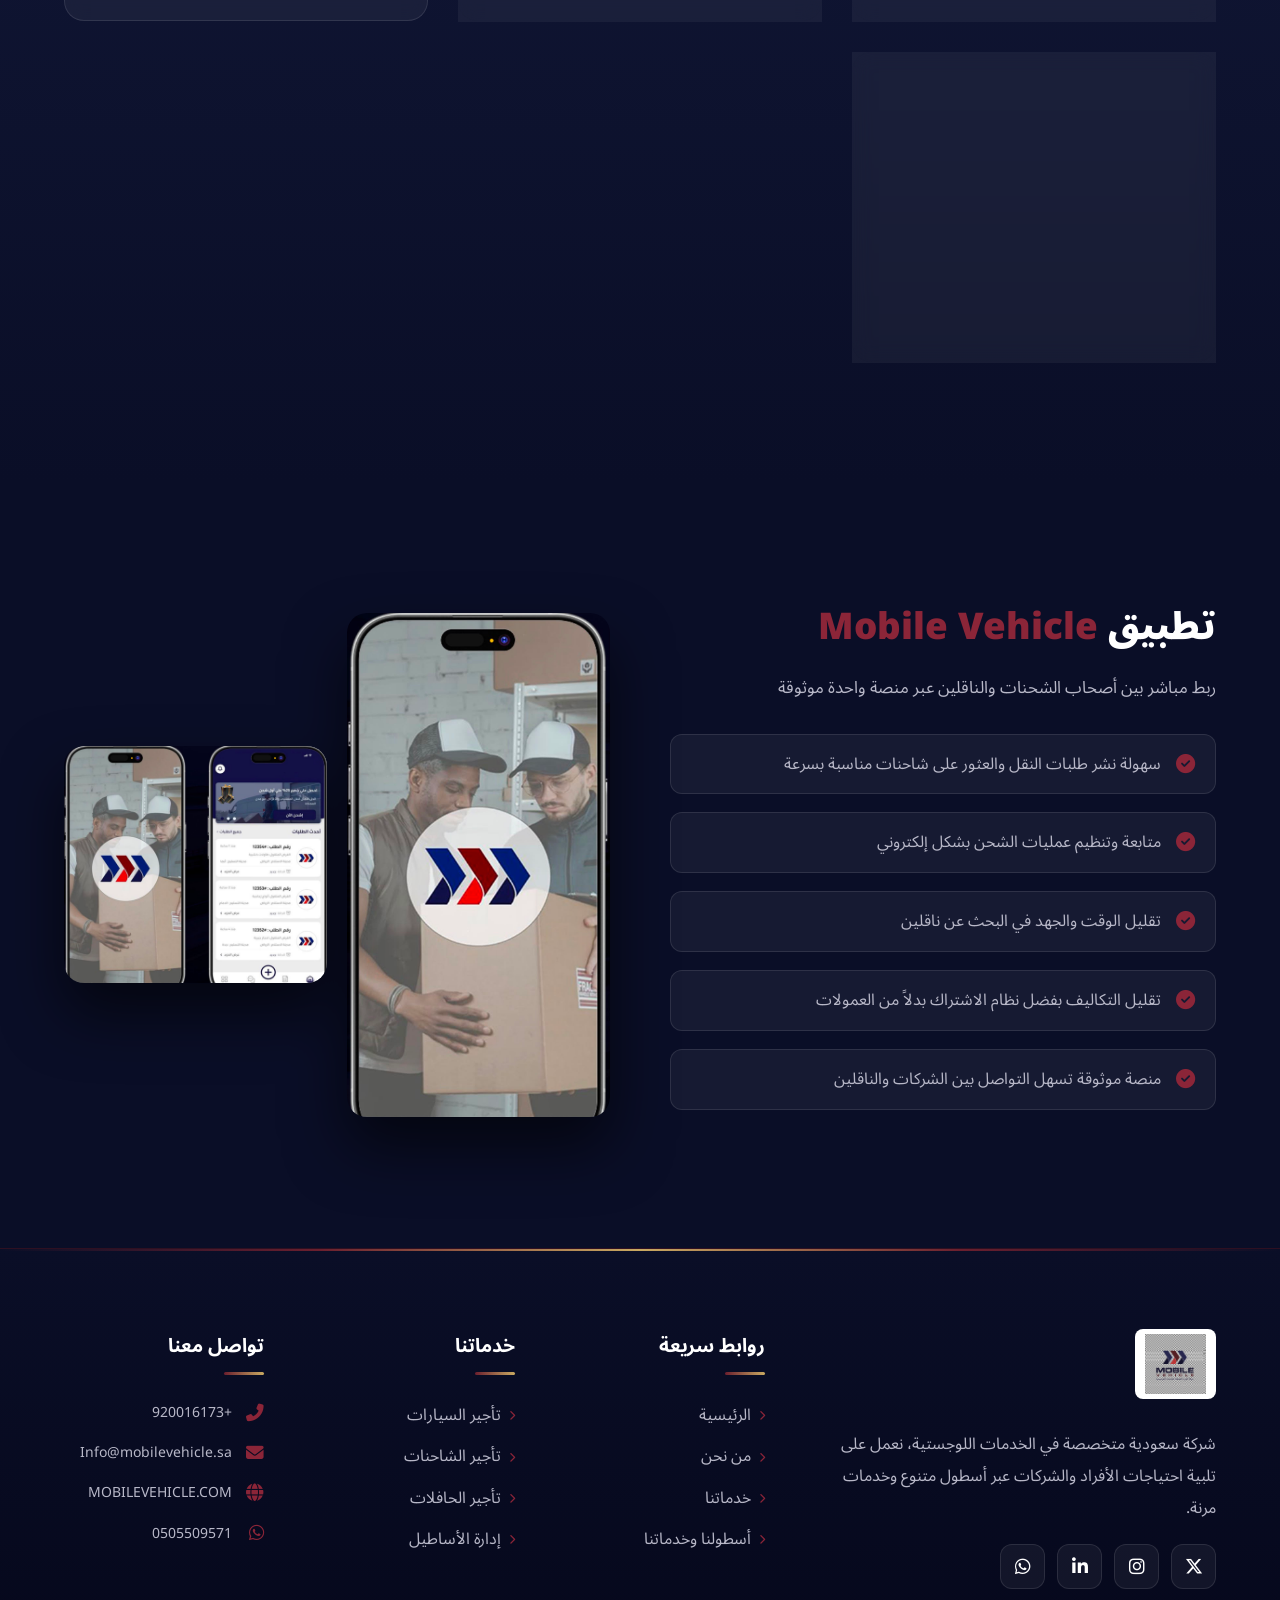
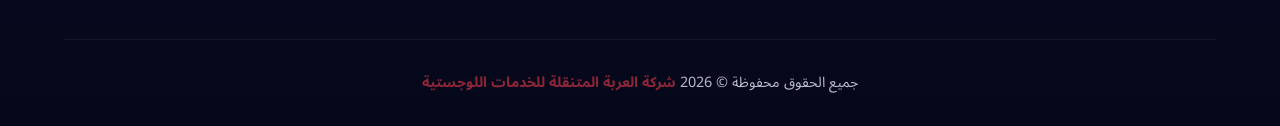
==== commit 1b010060: "Refactor styles and update text in index.html Removed unused color variables and updated styles for " ====
--- a/index.html
+++ b/index.html
@@ -15,8 +15,6 @@
     --maroon: #6B1F2E;
     --maroon-bright: #8B2538;
     --gold: #C9A961;
-    --gold-light: #d4af37;
-    --gold-dark: #b8952e;
     --white: #ffffff;
     --text-gray: #b8b8c8;
     --glass: rgba(255, 255, 255, 0.05);
@@ -62,7 +60,6 @@
 @keyframes bounce { 0%, 20%, 50%, 80%, 100% { transform: translateX(-50%) translateY(0); } 40% { transform: translateX(-50%) translateY(-15px); } 60% { transform: translateX(-50%) translateY(-7px); } }
 
 .section-title { text-align: center; margin-bottom: 70px; }
-.section-title .subtitle { display: inline-block; color: var(--maroon-bright); font-size: 14px; font-weight: 700; letter-spacing: 3px; margin-bottom: 15px; }
 .section-title h2 { font-size: 2.8rem; font-weight: 900; color: var(--white); margin-bottom: 15px; position: relative; display: inline-block; }
 .section-title h2::after { content: ''; position: absolute; bottom: -15px; right: 50%; transform: translateX(50%); width: 80px; height: 4px; background: linear-gradient(90deg, var(--maroon), var(--gold)); border-radius: 2px; animation: expandLine 3s ease infinite; }
 @keyframes expandLine { 0%, 100% { width: 80px; } 50% { width: 160px; } }
@@ -111,14 +108,14 @@
 .service-content h3 { font-size: 1.4rem; color: var(--white); margin-bottom: 15px; font-weight: 700; }
 .service-content p { color: var(--text-gray); font-size: 1rem; line-height: 1.9; font-weight: 400; }
 
-/* شريط الإحصائيات - اللون الذهبي الفاتح */
-.stats-bar { padding: 80px 5%; background: linear-gradient(135deg, #d4af37 0%, #c9a961 50%, #b8952e 100%); position: relative; overflow: hidden; }
-.stats-bar::before { content: ''; position: absolute; top: 0; left: 0; width: 100%; height: 100%; background: radial-gradient(circle at 30% 50%, rgba(255, 255, 255, 0.15), transparent 60%); animation: pulseBg 8s ease-in-out infinite; }
+/* شريط الإحصائيات - لون الشعار (العنابي + الكحلي) */
+.stats-bar { padding: 80px 5%; background: linear-gradient(135deg, #4A0E1F 0%, #1a1a4e 50%, #0a0e27 100%); position: relative; overflow: hidden; }
+.stats-bar::before { content: ''; position: absolute; top: 0; left: 0; width: 100%; height: 100%; background: radial-gradient(circle at 30% 50%, rgba(201, 169, 97, 0.1), transparent 60%); animation: pulseBg 8s ease-in-out infinite; }
 .stats-container { display: grid; grid-template-columns: repeat(auto-fit, minmax(200px, 1fr)); gap: 40px; max-width: 1200px; margin: 0 auto; position: relative; z-index: 2; text-align: center; }
-.stat-item i { font-size: 2.8rem; color: #4A0E1F; margin-bottom: 15px; display: inline-block; transition: transform 0.5s ease; text-shadow: 0 2px 5px rgba(255, 255, 255, 0.3); }
+.stat-item i { font-size: 2.8rem; color: var(--gold); margin-bottom: 15px; display: inline-block; transition: transform 0.5s ease; }
 .stat-item:hover i { transform: rotateY(360deg); }
-.stat-item .stat-num { font-size: 2.8rem; font-weight: 900; color: #0a0e27; display: block; line-height: 1; text-shadow: 0 2px 5px rgba(255, 255, 255, 0.3); }
-.stat-item .stat-label { color: #141b3d; margin-top: 10px; font-size: 1rem; font-weight: 700; }
+.stat-item .stat-num { font-size: 2.8rem; font-weight: 900; color: var(--white); display: block; line-height: 1; }
+.stat-item .stat-label { color: rgba(255, 255, 255, 0.9); margin-top: 10px; font-size: 1rem; font-weight: 600; }
 
 .gallery-section { padding: 120px 5%; background: var(--navy-dark); }
 .gallery-grid { display: grid; grid-template-columns: repeat(4, 1fr); grid-auto-rows: 250px; gap: 15px; max-width: 1400px; margin: 0 auto; }
@@ -217,6 +214,7 @@
 
 <div class="progress-bar" id="progressBar"></div>
 
+<!-- القائمة العلوية - لم تمس -->
 <header id="mainHeader">
     <div class="logo">
         <img src="logo.jpeg" alt="شعار العربة المتنقلة" class="logo-img">
@@ -247,9 +245,9 @@
     <a href="#about" class="scroll-indicator"><i class="fas fa-chevron-down"></i></a>
 </section>
 
+<!-- من نحن - حُذف العنوان الأحمر -->
 <section class="about-section" id="about">
     <div class="section-title" data-aos="fade-up">
-        <span class="subtitle">من نحن</span>
         <h2>العربة المتنقلة</h2>
         <p>شركة سعودية متخصصة في الخدمات اللوجستية</p>
     </div>
@@ -270,9 +268,9 @@
     </div>
 </section>
 
+<!-- الرؤية والرسالة - حُذف العنوان الأحمر -->
 <section class="vision-section">
     <div class="section-title" data-aos="fade-up">
-        <span class="subtitle">مبادئنا</span>
         <h2>رؤيتنا ورسالتنا</h2>
     </div>
     <div class="vision-grid">
@@ -289,9 +287,9 @@
     </div>
 </section>
 
+<!-- خدماتنا - حُذف العنوان الأحمر -->
 <section class="services" id="services">
     <div class="section-title" data-aos="fade-up">
-        <span class="subtitle">خدماتنا</span>
         <h2>حلول لوجستية متكاملة</h2>
         <p>نقدم باقات تأجيرية وخدمية مخصصة للشركات والجهات الحكومية</p>
     </div>
@@ -337,12 +335,13 @@
             <div class="service-content">
                 <div class="service-icon"><i class="fas fa-cogs"></i></div>
                 <h3>إدارة الأساطيل</h3>
-                <p>باقات تأجيرية وخدمية مخصصة للشركات والجهات الحكومية، مع خدمات صيانة ومتابعة دورية لضمان الجاهزية وأسعار تفضيلية للعقود المؤسسية.</p>
-            </div>
-        </div>
-    </div>
-</section>
-
+                <p>باقات تأجيرية وخدمية مخصصة للشركات والجهات الحكومية، مع خدمات صيانة ومتابعة دورية لضمان الجاهزية وأسعار تفضيلية لعقود الشركات.</p>
+            </div>
+        </div>
+    </div>
+</section>
+
+<!-- شريط الإحصائيات -->
 <section class="stats-bar">
     <div class="stats-container">
         <div class="stat-item" data-aos="zoom-in" data-aos-delay="0">
@@ -368,9 +367,9 @@
     </div>
 </section>
 
+<!-- أسطولنا وخدماتنا - حُذف العنوان الأحمر -->
 <section class="gallery-section" id="gallery">
     <div class="section-title" data-aos="fade-up">
-        <span class="subtitle">أسطولنا وخدماتنا</span>
         <h2>نظرة على مركباتنا</h2>
         <p>أسطول حديث ومتنوع لتلبية جميع احتياجاتكم اللوجستية</p>
     </div>
@@ -396,9 +395,9 @@
     </div>
 </section>
 
+<!-- لماذا نحن - حُذف العنوان الأحمر -->
 <section class="why-us">
     <div class="section-title" data-aos="fade-up">
-        <span class="subtitle">لماذا نحن</span>
         <h2>ما يميز العربة المتنقلة</h2>
         <p>نلتزم بتقديم تجربة لوجستية سلسة وموثوقة في كل خطوة</p>
     </div>
@@ -411,7 +410,7 @@
         <div class="feature-card" data-aos="flip-left" data-aos-delay="100">
             <div class="feature-icon-wrap"><i class="fas fa-tags"></i></div>
             <h3>أسعار تنافسية</h3>
-            <p>خيارات مرنة للتأجير وأسعار تفضيلية للعقود المؤسسية تناسب جميع الميزانيات.</p>
+            <p>خيارات مرنة للتأجير وأسعار تفضيلية لعقود الشركات تناسب جميع الميزانيات.</p>
         </div>
         <div class="feature-card" data-aos="flip-left" data-aos-delay="200">
             <div class="feature-icon-wrap"><i class="fas fa-truck-moving"></i></div>
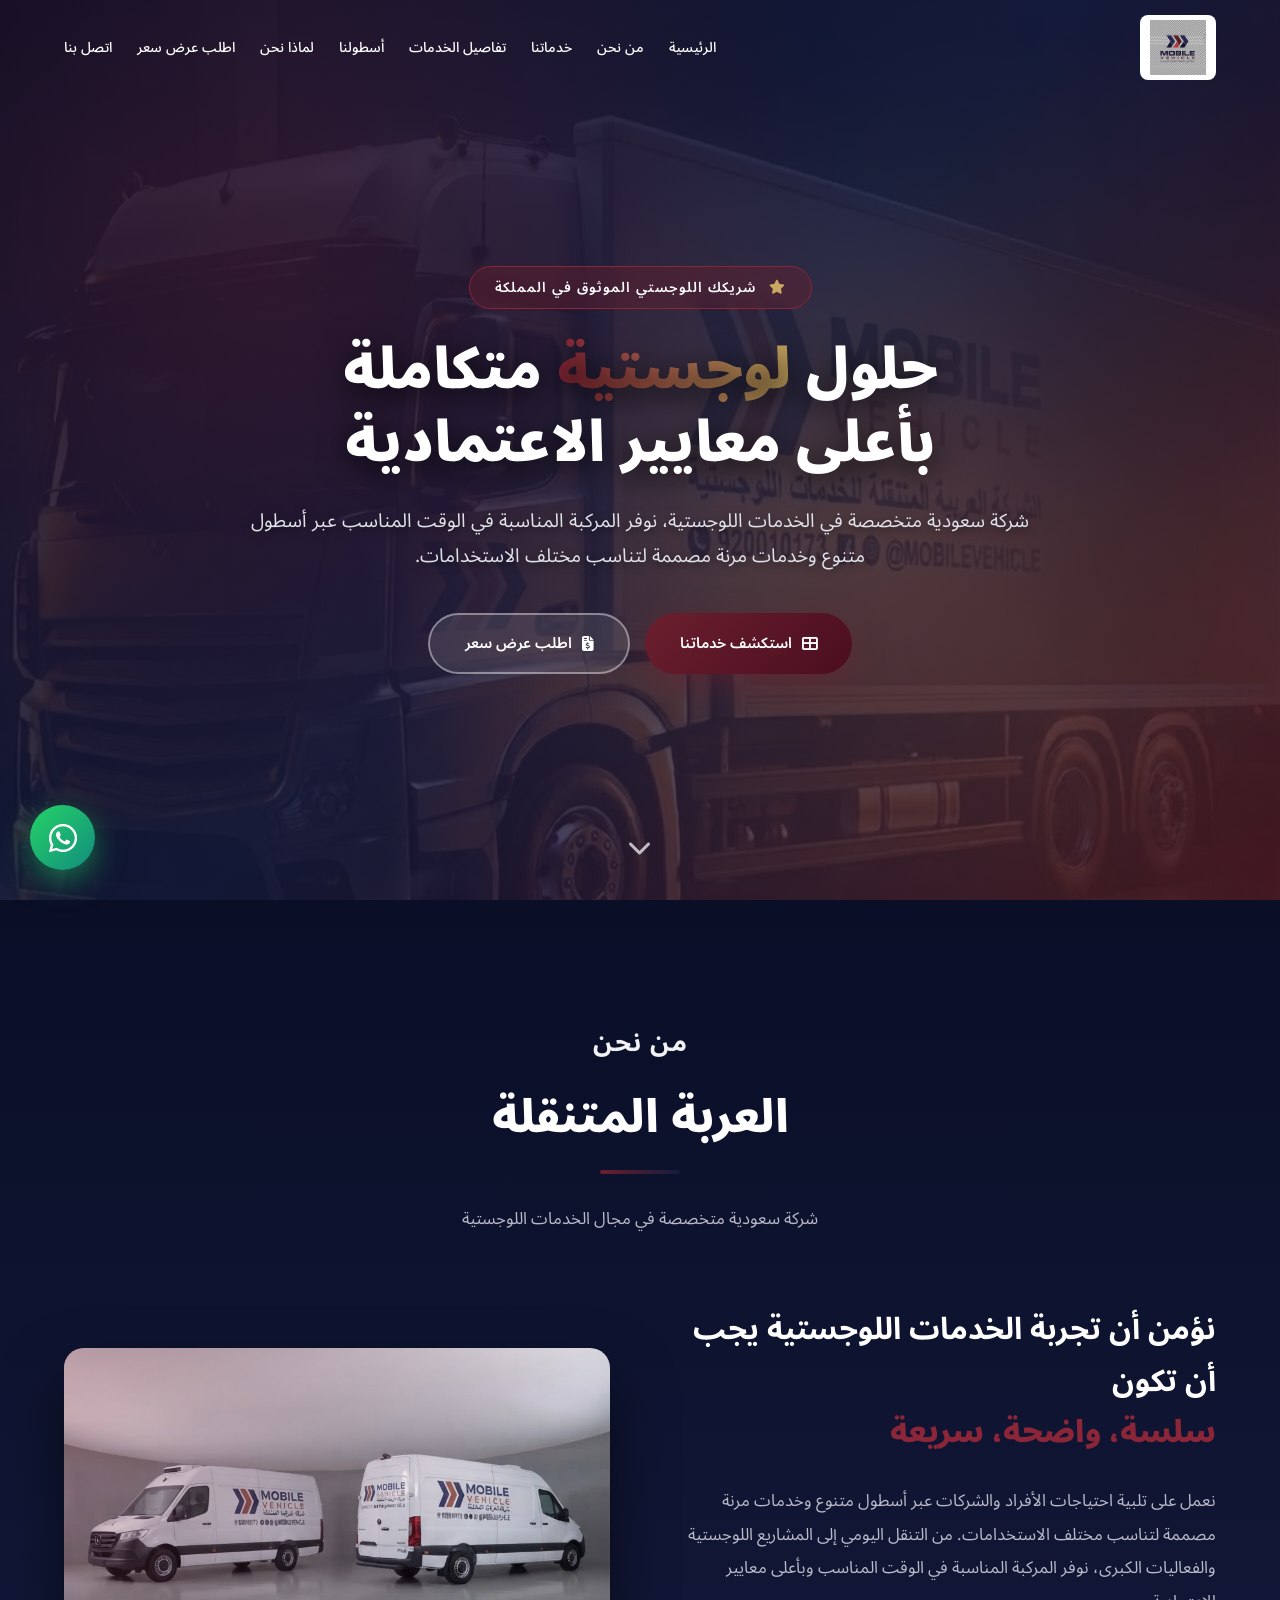
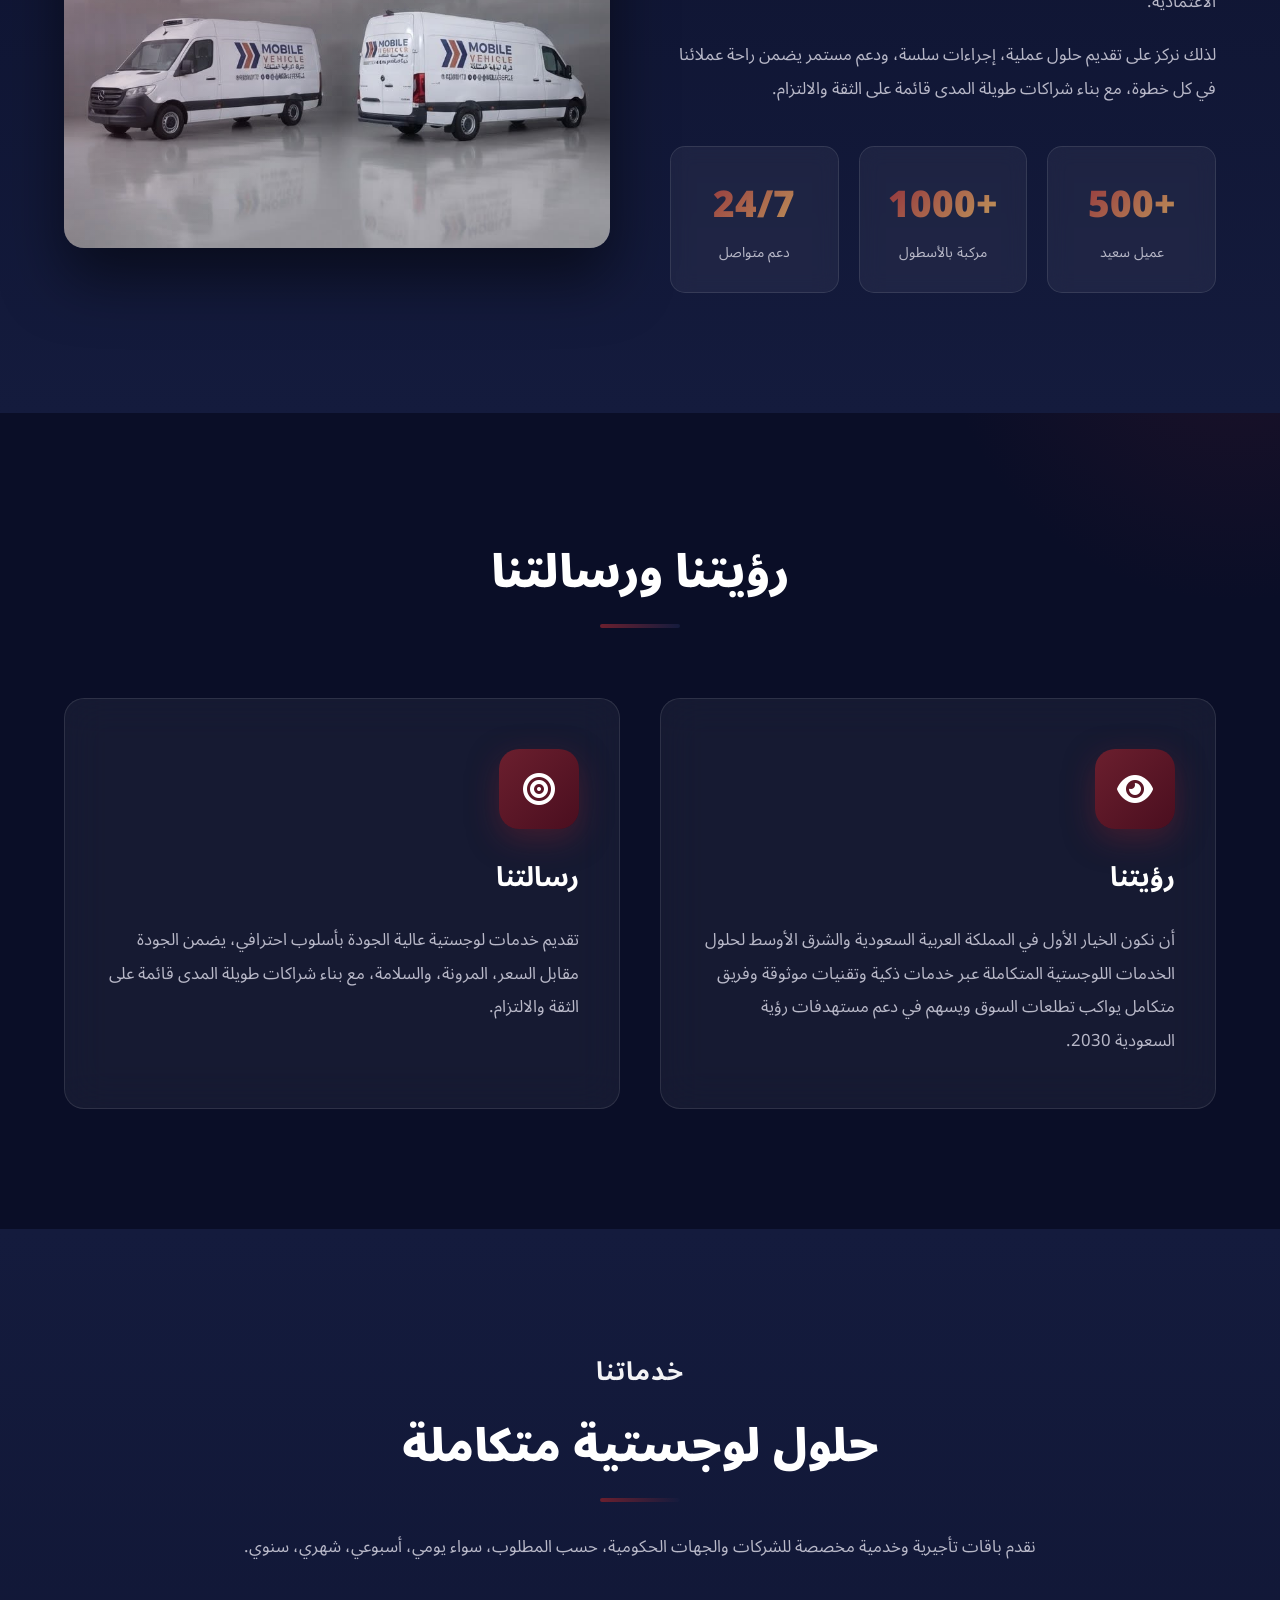
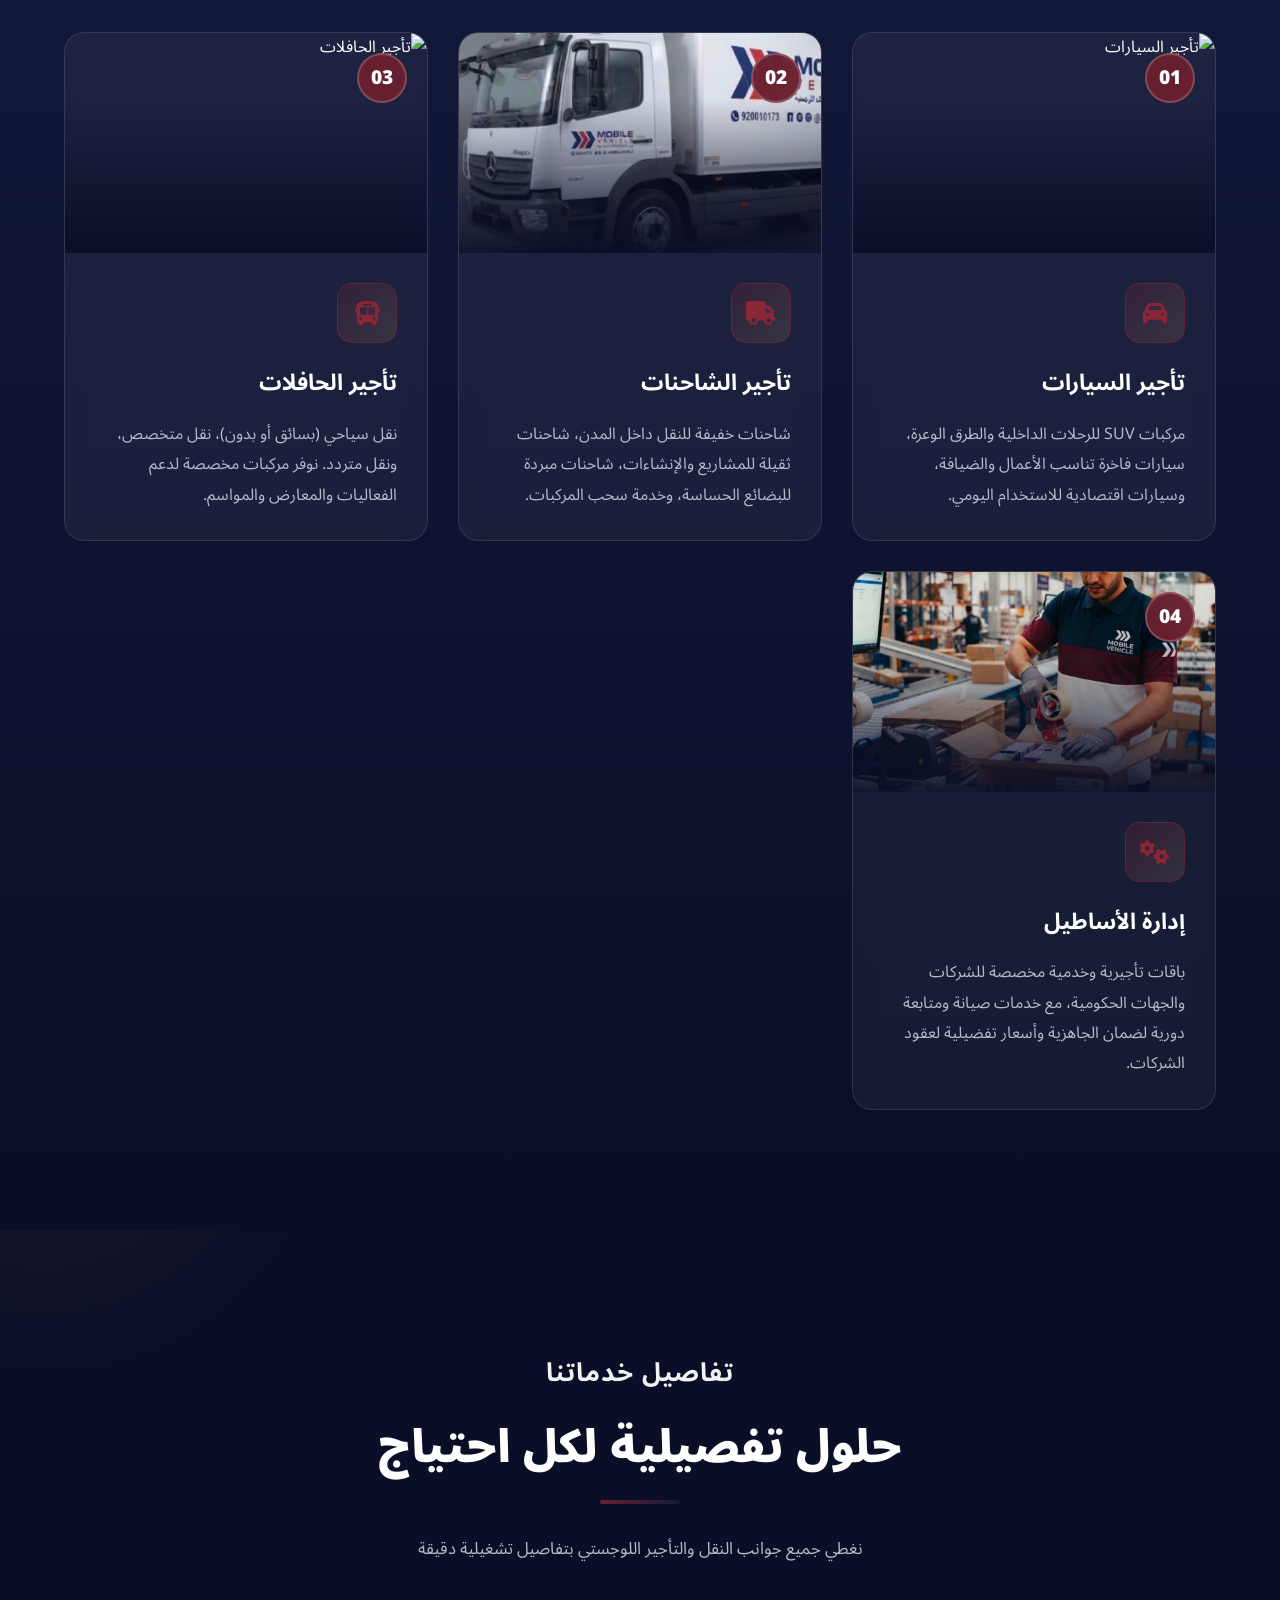
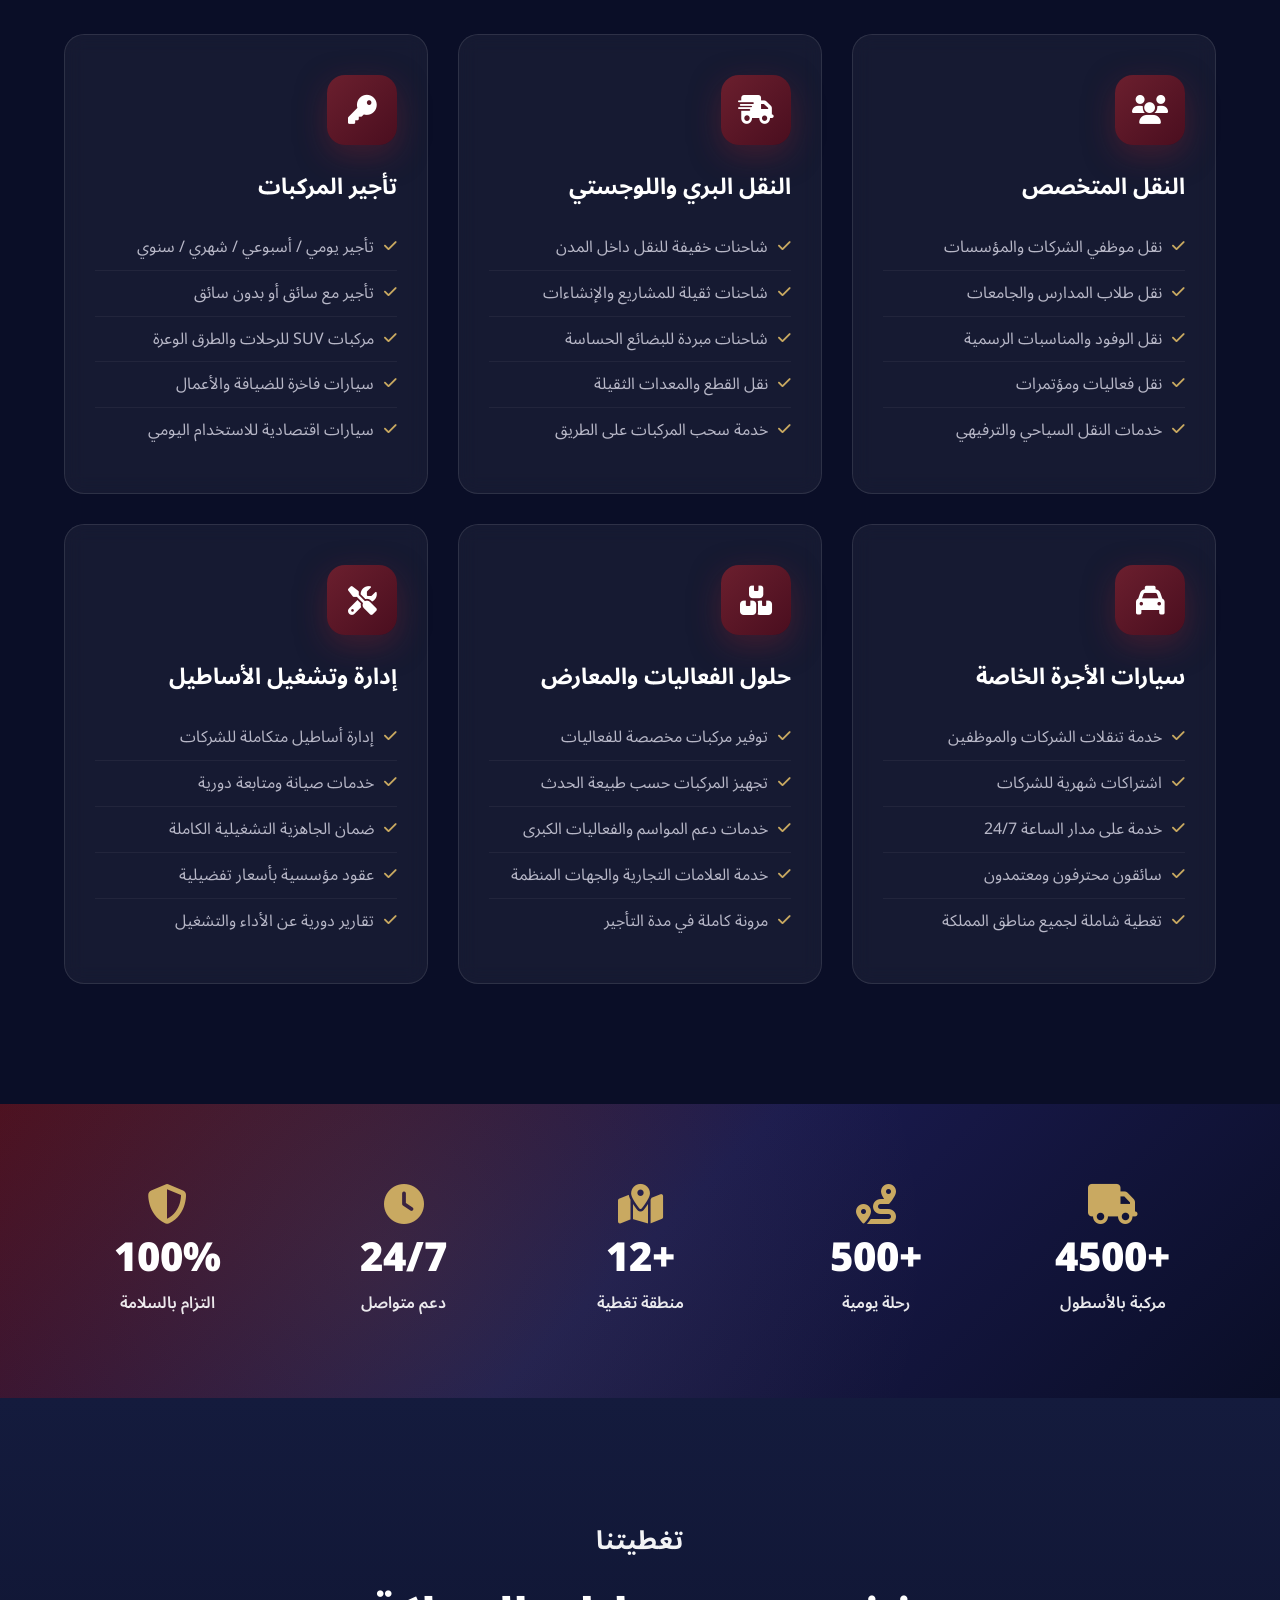
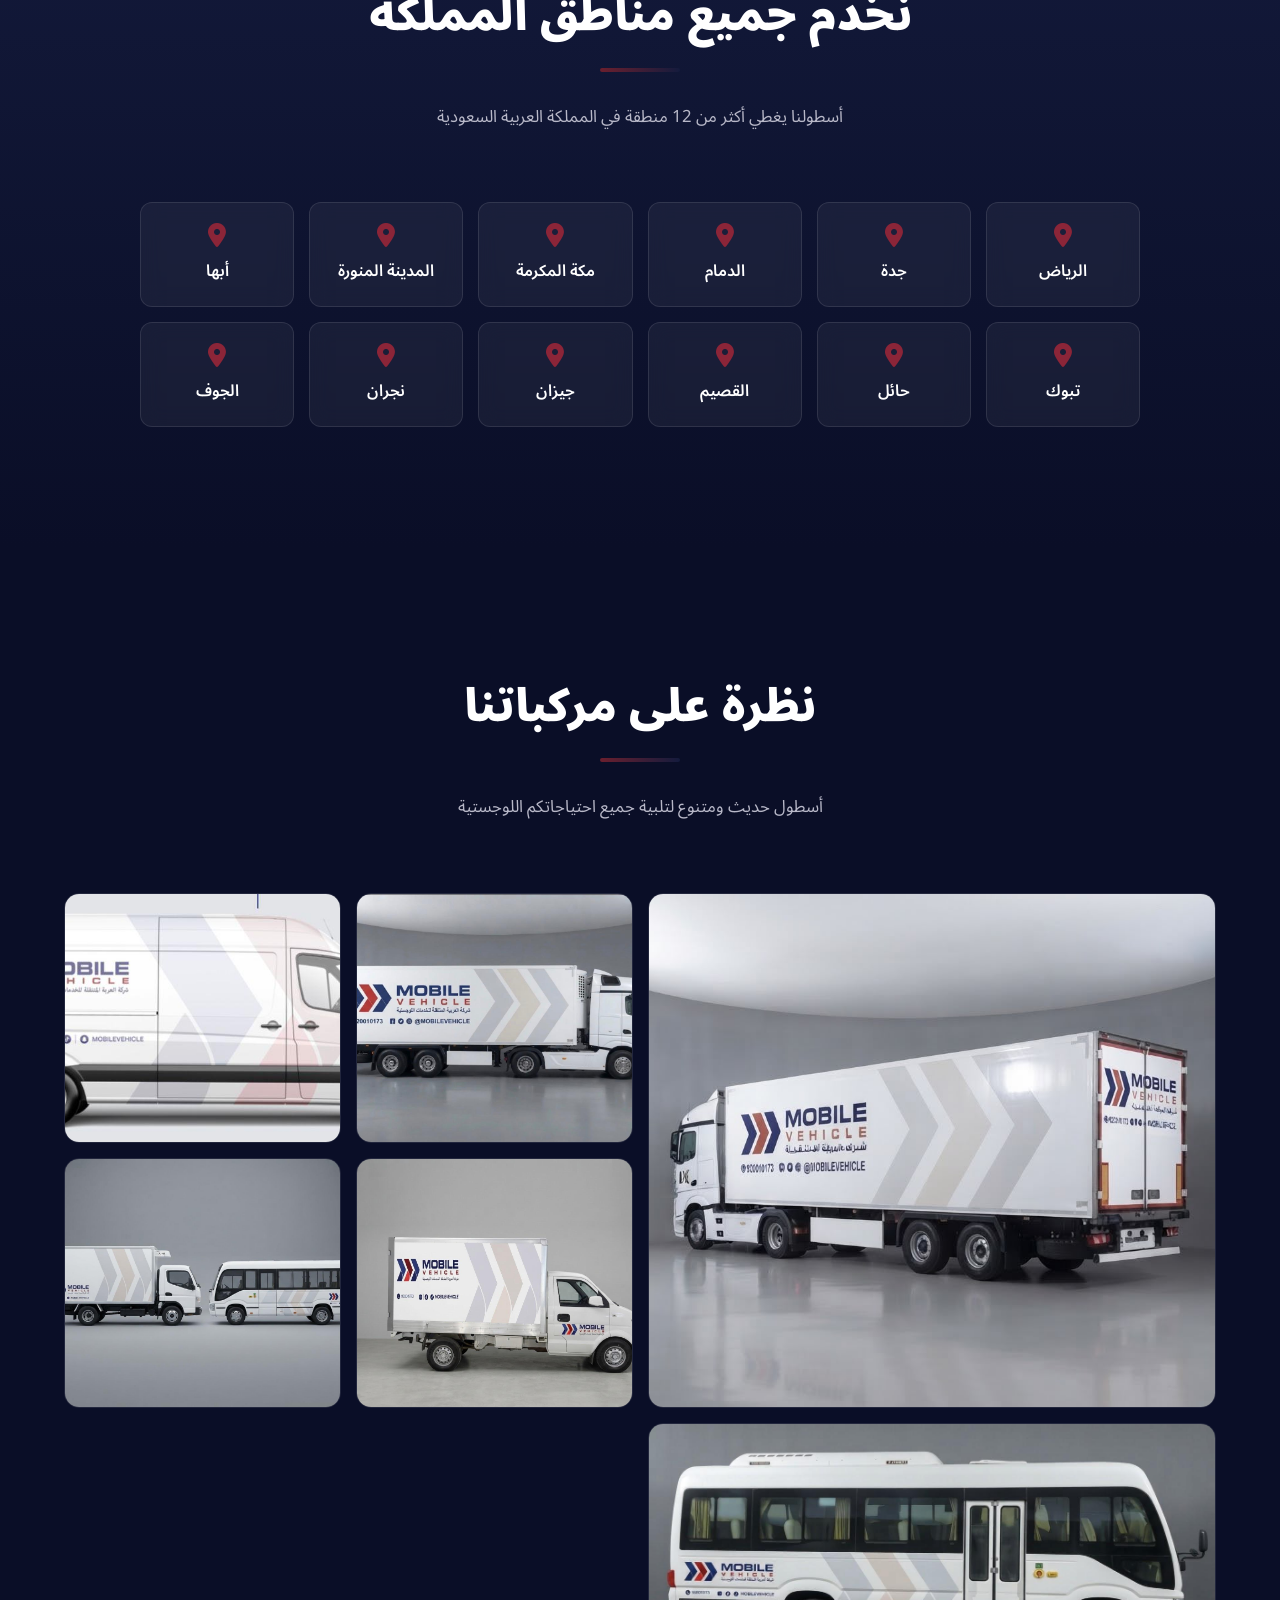
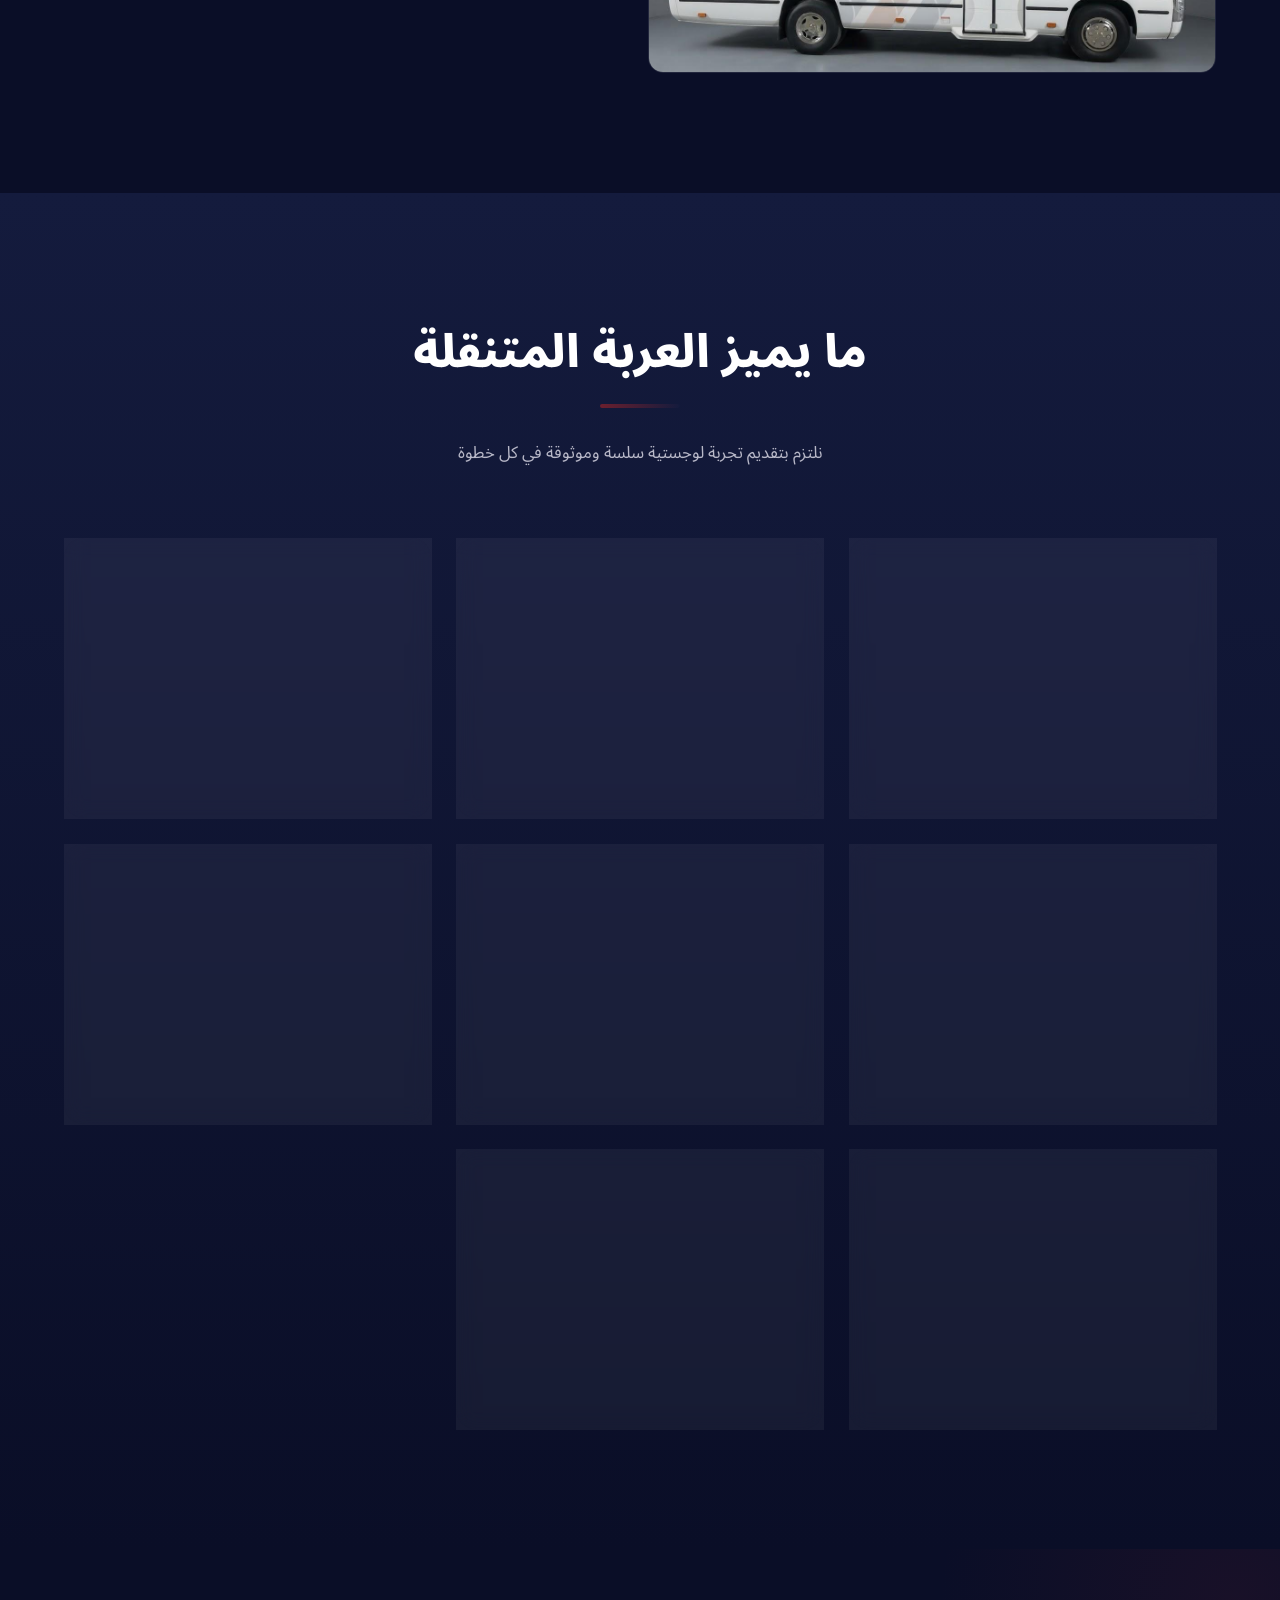
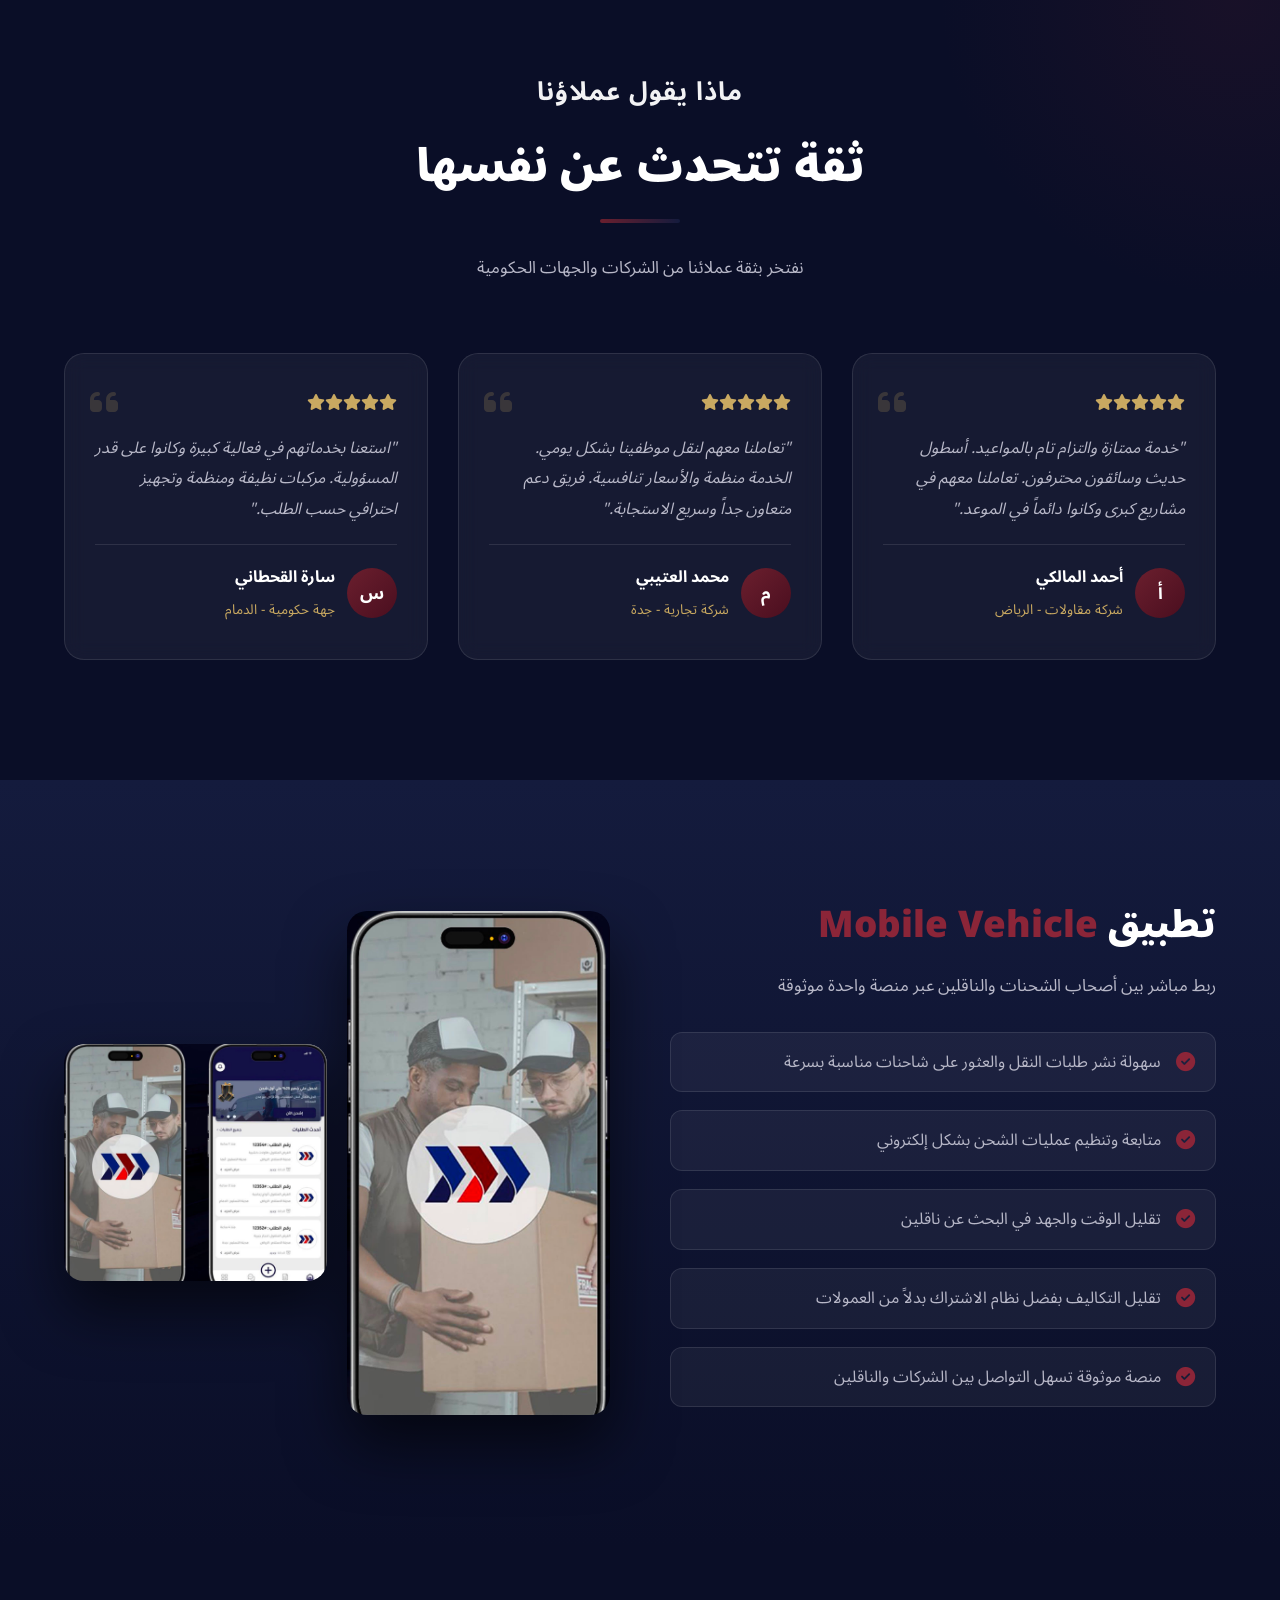
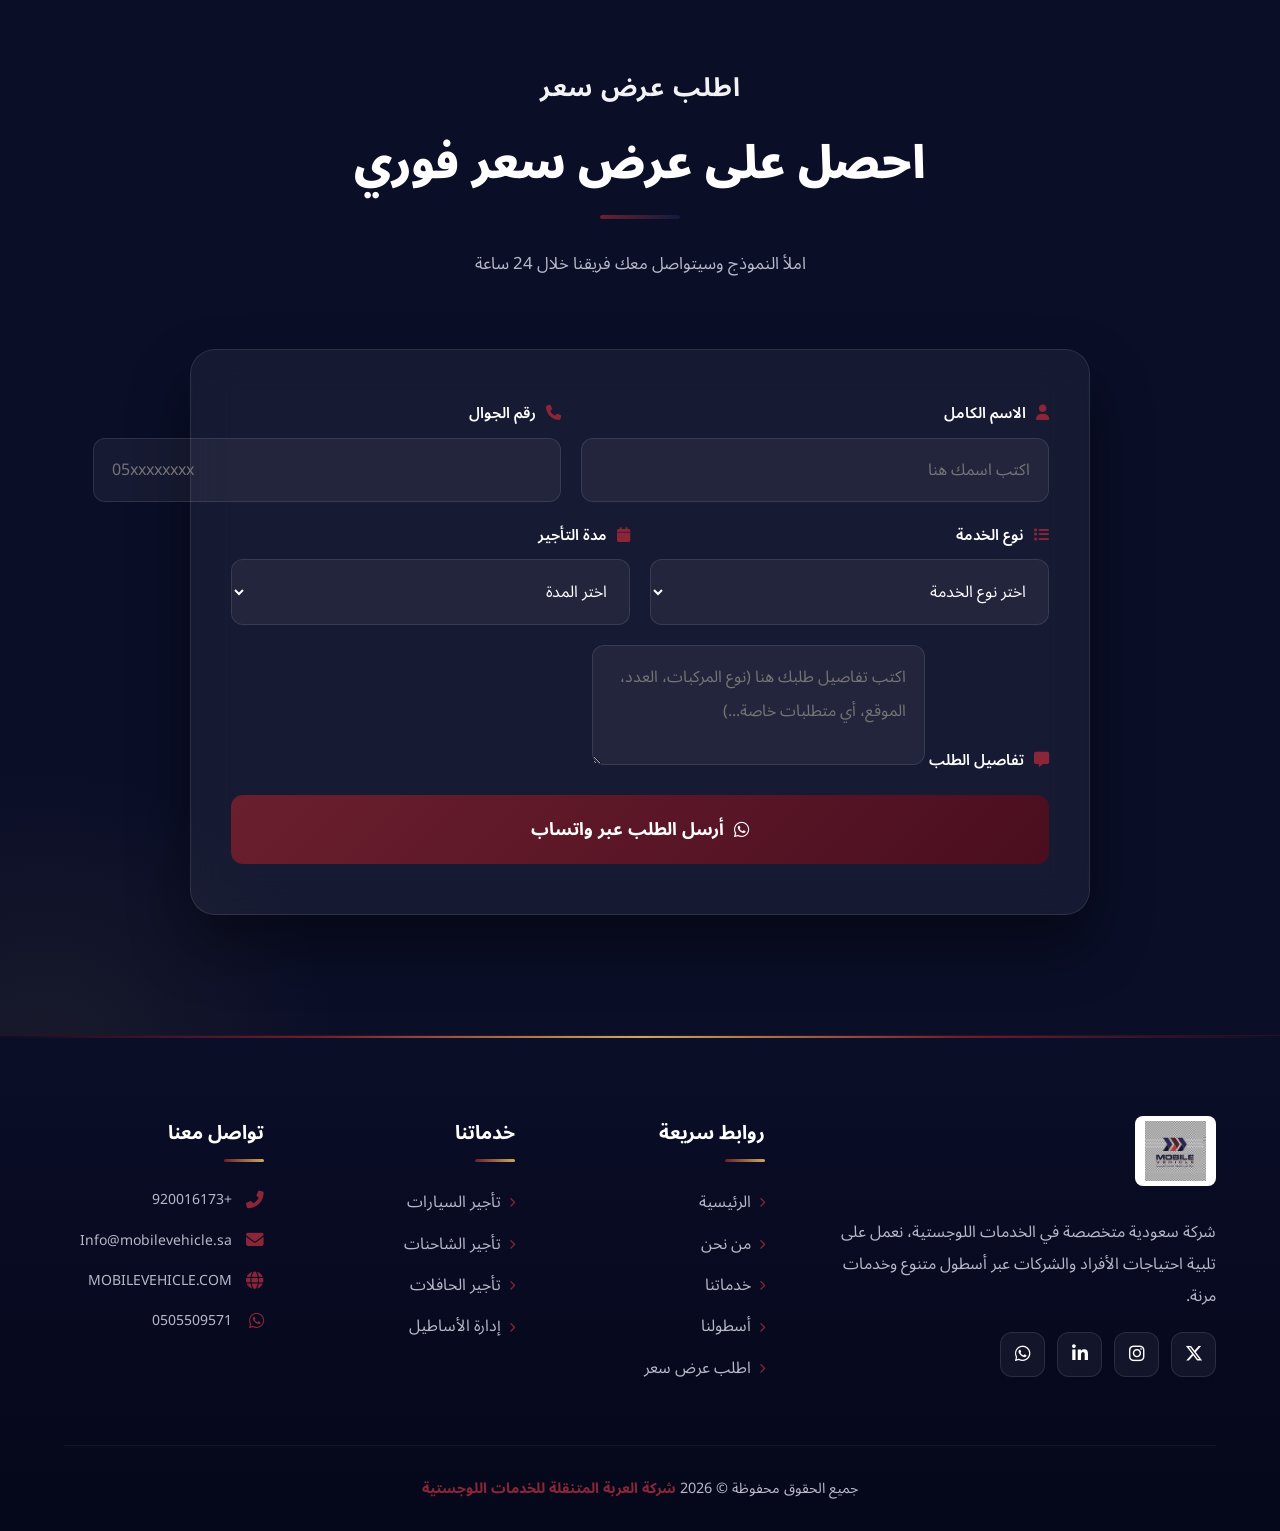
==== commit a05112a0: "Update print statement from 'Hello' to 'Goodbye'" ====
--- a/index.html
+++ b/index.html
@@ -32,8 +32,8 @@
 .logo-img { height: 65px; width: auto; object-fit: contain; transition: height 0.4s ease; background: white; padding: 5px 10px; border-radius: 8px; }
 header.scrolled .logo-img { height: 50px; }
 
-nav ul { list-style: none; display: flex; gap: 30px; }
-nav ul li a { text-decoration: none; color: var(--white); font-weight: 500; font-size: 15px; transition: all 0.3s; position: relative; padding-bottom: 5px; }
+nav ul { list-style: none; display: flex; gap: 25px; }
+nav ul li a { text-decoration: none; color: var(--white); font-weight: 500; font-size: 14px; transition: all 0.3s; position: relative; padding-bottom: 5px; }
 nav ul li a::after { content: ''; position: absolute; bottom: 0; right: 0; width: 0; height: 2px; background: linear-gradient(90deg, var(--maroon), var(--gold)); transition: width 0.3s ease; }
 nav ul li a:hover::after { width: 100%; }
 nav ul li a:hover { color: var(--gold); }
@@ -46,7 +46,7 @@
 .hero-badge i { color: var(--gold); margin-left: 8px; }
 .hero-content h1 { font-size: 3.5rem; font-weight: 900; margin-bottom: 25px; line-height: 1.3; text-shadow: 0 5px 30px rgba(0, 0, 0, 0.8); animation: fadeInUp 1s ease 0.3s both; }
 .hero-content h1 span { background: linear-gradient(90deg, var(--maroon-bright), var(--gold)); -webkit-background-clip: text; -webkit-text-fill-color: transparent; background-clip: text; }
-.hero-content p { font-size: 1.2rem; max-width: 800px; margin: 0 auto 40px; color: #e0e0e8; text-shadow: 0 2px 10px rgba(0, 0, 0, 0.6); animation: fadeInUp 1s ease 0.5s both; font-weight: 400; }
+.hero-content p { font-size: 1.2rem; max-width: 800px; margin: 0 auto 40px; color: #e0e0e8; text-shadow: 0 2px 10px rgba(0, 0, 0, 0.6); animation: fadeInUp 1s ease 0.5s both; }
 .hero-buttons { display: flex; gap: 15px; justify-content: center; flex-wrap: wrap; animation: fadeInUp 1s ease 0.7s both; }
 @keyframes fadeInUp { from { opacity: 0; transform: translateY(40px); } to { opacity: 1; transform: translateY(0); } }
 
@@ -60,16 +60,18 @@
 @keyframes bounce { 0%, 20%, 50%, 80%, 100% { transform: translateX(-50%) translateY(0); } 40% { transform: translateX(-50%) translateY(-15px); } 60% { transform: translateX(-50%) translateY(-7px); } }
 
 .section-title { text-align: center; margin-bottom: 70px; }
+.section-label { display: block; font-size: 1.6rem; font-weight: 700; color: var(--white); margin-bottom: 12px; letter-spacing: 1px; opacity: 0.95; }
 .section-title h2 { font-size: 2.8rem; font-weight: 900; color: var(--white); margin-bottom: 15px; position: relative; display: inline-block; }
-.section-title h2::after { content: ''; position: absolute; bottom: -15px; right: 50%; transform: translateX(50%); width: 80px; height: 4px; background: linear-gradient(90deg, var(--maroon), var(--gold)); border-radius: 2px; animation: expandLine 3s ease infinite; }
+.section-title h2::after { content: ''; position: absolute; bottom: -15px; right: 50%; transform: translateX(50%); width: 80px; height: 4px; background: linear-gradient(90deg, var(--maroon), var(--navy)); border-radius: 2px; animation: expandLine 3s ease infinite; }
 @keyframes expandLine { 0%, 100% { width: 80px; } 50% { width: 160px; } }
-.section-title p { color: var(--text-gray); max-width: 700px; margin: 30px auto 0; font-size: 1.05rem; font-weight: 400; }
-
+.section-title p { color: var(--text-gray); max-width: 800px; margin: 30px auto 0; font-size: 1.05rem; }
+
+/* من نحن */
 .about-section { padding: 120px 5%; background: linear-gradient(180deg, var(--navy-dark) 0%, var(--navy) 100%); }
 .about-content { display: grid; grid-template-columns: 1fr 1fr; gap: 60px; align-items: center; max-width: 1400px; margin: 0 auto; }
-.about-text h3 { font-size: 1.9rem; color: var(--white); margin-bottom: 25px; font-weight: 700; line-height: 1.5; }
-.about-text h3 span { color: var(--maroon-bright); }
-.about-text p { color: var(--text-gray); margin-bottom: 20px; font-size: 1.05rem; line-height: 2; font-weight: 400; }
+.about-text h3 { font-size: 1.9rem; color: var(--white); margin-bottom: 25px; font-weight: 700; line-height: 1.7; }
+.about-text h3 .highlight-text { color: var(--maroon-bright); font-weight: 900; }
+.about-text p { color: var(--text-gray); margin-bottom: 20px; font-size: 1.05rem; line-height: 2; }
 .about-stats { display: grid; grid-template-columns: repeat(3, 1fr); gap: 20px; margin-top: 40px; }
 .stat-box { text-align: center; padding: 25px 15px; background: var(--glass); border: 1px solid var(--glass-border); border-radius: 15px; backdrop-filter: blur(10px); transition: all 0.4s ease; }
 .stat-box:hover { transform: translateY(-10px); border-color: var(--maroon-bright); box-shadow: 0 15px 40px rgba(107, 31, 46, 0.4); }
@@ -80,6 +82,7 @@
 .about-image:hover img { transform: scale(1.08); }
 .about-image::after { content: ''; position: absolute; top: 0; left: 0; width: 100%; height: 100%; background: linear-gradient(135deg, rgba(107, 31, 46, 0.4), transparent 60%); pointer-events: none; }
 
+/* الرؤية والرسالة */
 .vision-section { padding: 120px 5%; background: var(--navy-dark); position: relative; overflow: hidden; }
 .vision-section::before { content: ''; position: absolute; top: -50%; right: -20%; width: 600px; height: 600px; background: radial-gradient(circle, rgba(107, 31, 46, 0.2), transparent 70%); border-radius: 50%; animation: float 15s ease-in-out infinite; }
 @keyframes float { 0%, 100% { transform: translate(0, 0); } 50% { transform: translate(-30px, 30px); } }
@@ -91,8 +94,9 @@
 .vision-icon { width: 80px; height: 80px; border-radius: 20px; background: linear-gradient(135deg, var(--maroon), var(--maroon-dark)); display: flex; align-items: center; justify-content: center; font-size: 2rem; color: var(--white); margin-bottom: 25px; box-shadow: 0 10px 30px rgba(107, 31, 46, 0.5); transition: transform 0.5s ease; }
 .vision-card:hover .vision-icon { transform: rotateY(360deg) scale(1.1); }
 .vision-card h3 { font-size: 1.7rem; margin-bottom: 20px; color: var(--white); font-weight: 700; }
-.vision-card p { color: var(--text-gray); line-height: 2; font-size: 1.05rem; font-weight: 400; }
-
+.vision-card p { color: var(--text-gray); line-height: 2; font-size: 1.05rem; }
+
+/* الخدمات */
 .services { padding: 120px 5%; background: linear-gradient(180deg, var(--navy) 0%, var(--navy-dark) 100%); }
 .services-grid { display: grid; grid-template-columns: repeat(auto-fit, minmax(320px, 1fr)); gap: 30px; max-width: 1400px; margin: 0 auto; }
 .service-card { background: var(--glass); border: 1px solid var(--glass-border); border-radius: 20px; overflow: hidden; backdrop-filter: blur(10px); transition: all 0.5s ease; position: relative; }
@@ -106,17 +110,41 @@
 .service-icon { width: 60px; height: 60px; border-radius: 15px; background: linear-gradient(135deg, rgba(107, 31, 46, 0.3), rgba(201, 169, 97, 0.15)); border: 1px solid rgba(139, 37, 56, 0.5); display: flex; align-items: center; justify-content: center; font-size: 1.5rem; color: var(--maroon-bright); margin-bottom: 20px; transition: all 0.5s ease; }
 .service-card:hover .service-icon { background: linear-gradient(135deg, var(--maroon), var(--maroon-dark)); color: var(--white); transform: rotate(-10deg) scale(1.1); }
 .service-content h3 { font-size: 1.4rem; color: var(--white); margin-bottom: 15px; font-weight: 700; }
-.service-content p { color: var(--text-gray); font-size: 1rem; line-height: 1.9; font-weight: 400; }
-
-/* شريط الإحصائيات - لون الشعار (العنابي + الكحلي) */
+.service-content p { color: var(--text-gray); font-size: 1rem; line-height: 1.9; }
+
+/* ===== تفاصيل الخدمات (جديد) ===== */
+.detailed-services { padding: 120px 5%; background: var(--navy-dark); position: relative; overflow: hidden; }
+.detailed-services::before { content: ''; position: absolute; top: -30%; left: -20%; width: 600px; height: 600px; background: radial-gradient(circle, rgba(201, 169, 97, 0.08), transparent 70%); border-radius: 50%; animation: float 15s ease-in-out infinite; }
+.details-grid { display: grid; grid-template-columns: repeat(auto-fit, minmax(320px, 1fr)); gap: 30px; max-width: 1400px; margin: 0 auto; position: relative; z-index: 2; }
+.detail-card { padding: 40px 30px; background: var(--glass); border: 1px solid var(--glass-border); border-radius: 20px; backdrop-filter: blur(10px); transition: all 0.5s ease; }
+.detail-card:hover { transform: translateY(-10px); border-color: var(--maroon-bright); box-shadow: 0 30px 60px rgba(107, 31, 46, 0.3); }
+.detail-card .detail-icon { width: 70px; height: 70px; border-radius: 18px; background: linear-gradient(135deg, var(--maroon), var(--maroon-dark)); display: flex; align-items: center; justify-content: center; font-size: 1.8rem; color: var(--white); margin-bottom: 22px; box-shadow: 0 10px 30px rgba(107, 31, 46, 0.5); transition: transform 0.5s ease; }
+.detail-card:hover .detail-icon { transform: rotateY(360deg); }
+.detail-card h3 { font-size: 1.4rem; color: var(--white); margin-bottom: 18px; font-weight: 700; }
+.detail-card ul { list-style: none; }
+.detail-card ul li { color: var(--text-gray); padding: 8px 0; display: flex; align-items: flex-start; gap: 10px; font-size: 1rem; border-bottom: 1px solid rgba(255, 255, 255, 0.05); }
+.detail-card ul li:last-child { border-bottom: none; }
+.detail-card ul li i { color: var(--gold); font-size: 0.9rem; margin-top: 6px; flex-shrink: 0; }
+
+/* شريط الإحصائيات */
 .stats-bar { padding: 80px 5%; background: linear-gradient(135deg, #4A0E1F 0%, #1a1a4e 50%, #0a0e27 100%); position: relative; overflow: hidden; }
 .stats-bar::before { content: ''; position: absolute; top: 0; left: 0; width: 100%; height: 100%; background: radial-gradient(circle at 30% 50%, rgba(201, 169, 97, 0.1), transparent 60%); animation: pulseBg 8s ease-in-out infinite; }
-.stats-container { display: grid; grid-template-columns: repeat(auto-fit, minmax(200px, 1fr)); gap: 40px; max-width: 1200px; margin: 0 auto; position: relative; z-index: 2; text-align: center; }
-.stat-item i { font-size: 2.8rem; color: var(--gold); margin-bottom: 15px; display: inline-block; transition: transform 0.5s ease; }
+.stats-container { display: grid; grid-template-columns: repeat(auto-fit, minmax(180px, 1fr)); gap: 30px; max-width: 1300px; margin: 0 auto; position: relative; z-index: 2; text-align: center; }
+.stat-item i { font-size: 2.5rem; color: var(--gold); margin-bottom: 15px; display: inline-block; transition: transform 0.5s ease; }
 .stat-item:hover i { transform: rotateY(360deg); }
-.stat-item .stat-num { font-size: 2.8rem; font-weight: 900; color: var(--white); display: block; line-height: 1; }
+.stat-item .stat-num { font-size: 2.5rem; font-weight: 900; color: var(--white); display: block; line-height: 1; }
 .stat-item .stat-label { color: rgba(255, 255, 255, 0.9); margin-top: 10px; font-size: 1rem; font-weight: 600; }
 
+/* ===== التغطية الجغرافية (جديد) ===== */
+.coverage-section { padding: 120px 5%; background: linear-gradient(180deg, var(--navy) 0%, var(--navy-dark) 100%); }
+.coverage-grid { display: grid; grid-template-columns: repeat(auto-fit, minmax(150px, 1fr)); gap: 15px; max-width: 1000px; margin: 0 auto; }
+.coverage-city { padding: 20px; background: var(--glass); border: 1px solid var(--glass-border); border-radius: 12px; text-align: center; transition: all 0.4s ease; backdrop-filter: blur(10px); }
+.coverage-city:hover { transform: translateY(-8px); border-color: var(--maroon-bright); box-shadow: 0 15px 40px rgba(107, 31, 46, 0.3); }
+.coverage-city i { font-size: 1.5rem; color: var(--maroon-bright); margin-bottom: 10px; display: block; transition: transform 0.5s ease; }
+.coverage-city:hover i { transform: scale(1.3); color: var(--gold); }
+.coverage-city span { color: var(--white); font-weight: 600; font-size: 1rem; }
+
+/* معرض الصور */
 .gallery-section { padding: 120px 5%; background: var(--navy-dark); }
 .gallery-grid { display: grid; grid-template-columns: repeat(4, 1fr); grid-auto-rows: 250px; gap: 15px; max-width: 1400px; margin: 0 auto; }
 .gallery-item { position: relative; overflow: hidden; border-radius: 15px; cursor: pointer; border: 1px solid var(--glass-border); }
@@ -129,22 +157,38 @@
 .gallery-item:hover::after { transform: translate(-50%, -50%) scale(1); }
 .gallery-item:hover img { transform: scale(1.15); }
 
+/* لماذا نحن - موسّع */
 .why-us { padding: 120px 5%; background: linear-gradient(180deg, var(--navy) 0%, var(--navy-dark) 100%); }
-.features-grid { display: grid; grid-template-columns: repeat(auto-fit, minmax(280px, 1fr)); gap: 30px; max-width: 1400px; margin: 0 auto; }
-.feature-card { padding: 40px 30px; background: var(--glass); border: 1px solid var(--glass-border); border-radius: 20px; backdrop-filter: blur(10px); text-align: center; transition: all 0.5s ease; position: relative; overflow: hidden; }
+.features-grid { display: grid; grid-template-columns: repeat(auto-fit, minmax(270px, 1fr)); gap: 25px; max-width: 1400px; margin: 0 auto; }
+.feature-card { padding: 35px 25px; background: var(--glass); border: 1px solid var(--glass-border); border-radius: 20px; backdrop-filter: blur(10px); text-align: center; transition: all 0.5s ease; position: relative; overflow: hidden; }
 .feature-card:hover { transform: translateY(-15px); border-color: var(--maroon-bright); box-shadow: 0 30px 60px rgba(107, 31, 46, 0.35); }
-.feature-icon-wrap { width: 90px; height: 90px; margin: 0 auto 25px; border-radius: 50%; background: linear-gradient(135deg, rgba(107, 31, 46, 0.3), rgba(201, 169, 97, 0.15)); border: 2px solid rgba(139, 37, 56, 0.5); display: flex; align-items: center; justify-content: center; font-size: 2.2rem; color: var(--maroon-bright); transition: all 0.5s ease; }
+.feature-icon-wrap { width: 85px; height: 85px; margin: 0 auto 22px; border-radius: 50%; background: linear-gradient(135deg, rgba(107, 31, 46, 0.3), rgba(201, 169, 97, 0.15)); border: 2px solid rgba(139, 37, 56, 0.5); display: flex; align-items: center; justify-content: center; font-size: 2rem; color: var(--maroon-bright); transition: all 0.5s ease; }
 .feature-card:hover .feature-icon-wrap { background: linear-gradient(135deg, var(--maroon), var(--maroon-dark)); color: var(--white); transform: rotateY(360deg); box-shadow: 0 15px 40px rgba(107, 31, 46, 0.6); }
-.feature-card h3 { font-size: 1.3rem; color: var(--white); margin-bottom: 15px; font-weight: 700; }
-.feature-card p { color: var(--text-gray); font-size: 1rem; line-height: 1.9; font-weight: 400; }
-
-.app-section { padding: 120px 5%; background: var(--navy-dark); position: relative; overflow: hidden; }
+.feature-card h3 { font-size: 1.2rem; color: var(--white); margin-bottom: 12px; font-weight: 700; }
+.feature-card p { color: var(--text-gray); font-size: 0.95rem; line-height: 1.8; }
+
+/* ===== آراء العملاء (جديد) ===== */
+.testimonials-section { padding: 120px 5%; background: var(--navy-dark); position: relative; overflow: hidden; }
+.testimonials-section::before { content: ''; position: absolute; top: -30%; right: -20%; width: 600px; height: 600px; background: radial-gradient(circle, rgba(107, 31, 46, 0.15), transparent 70%); border-radius: 50%; animation: float 15s ease-in-out infinite; }
+.testimonials-grid { display: grid; grid-template-columns: repeat(auto-fit, minmax(320px, 1fr)); gap: 30px; max-width: 1300px; margin: 0 auto; position: relative; z-index: 2; }
+.testimonial-card { padding: 35px 30px; background: var(--glass); border: 1px solid var(--glass-border); border-radius: 20px; backdrop-filter: blur(10px); transition: all 0.5s ease; position: relative; }
+.testimonial-card::before { content: '\f10d'; font-family: 'Font Awesome 6 Free'; font-weight: 900; position: absolute; top: 20px; left: 25px; font-size: 2rem; color: rgba(201, 169, 97, 0.2); }
+.testimonial-card:hover { transform: translateY(-10px); border-color: var(--maroon-bright); box-shadow: 0 30px 60px rgba(107, 31, 46, 0.3); }
+.testimonial-stars { color: var(--gold); margin-bottom: 15px; font-size: 1rem; }
+.testimonial-text { color: var(--text-gray); font-size: 1rem; line-height: 1.9; margin-bottom: 20px; font-style: italic; }
+.testimonial-author { display: flex; align-items: center; gap: 12px; border-top: 1px solid var(--glass-border); padding-top: 18px; }
+.testimonial-avatar { width: 50px; height: 50px; border-radius: 50%; background: linear-gradient(135deg, var(--maroon), var(--maroon-dark)); display: flex; align-items: center; justify-content: center; color: var(--white); font-weight: 700; font-size: 1.1rem; }
+.testimonial-info h4 { color: var(--white); font-size: 1rem; font-weight: 700; margin-bottom: 3px; }
+.testimonial-info span { color: var(--gold); font-size: 0.85rem; }
+
+/* التطبيق */
+.app-section { padding: 120px 5%; background: linear-gradient(180deg, var(--navy) 0%, var(--navy-dark) 100%); position: relative; overflow: hidden; }
 .app-container { display: grid; grid-template-columns: 1fr 1fr; gap: 60px; align-items: center; max-width: 1400px; margin: 0 auto; position: relative; z-index: 2; }
 .app-text h3 { font-size: 2.3rem; color: var(--white); margin-bottom: 20px; font-weight: 900; line-height: 1.4; }
 .app-text h3 span { color: var(--maroon-bright); }
-.app-text > p { color: var(--text-gray); font-size: 1.05rem; margin-bottom: 30px; font-weight: 400; }
+.app-text > p { color: var(--text-gray); font-size: 1.05rem; margin-bottom: 30px; }
 .app-features { list-style: none; }
-.app-features li { display: flex; align-items: flex-start; gap: 15px; margin-bottom: 18px; padding: 15px 20px; background: var(--glass); border: 1px solid var(--glass-border); border-radius: 12px; color: var(--text-gray); transition: all 0.3s ease; font-weight: 400; }
+.app-features li { display: flex; align-items: flex-start; gap: 15px; margin-bottom: 18px; padding: 15px 20px; background: var(--glass); border: 1px solid var(--glass-border); border-radius: 12px; color: var(--text-gray); transition: all 0.3s ease; }
 .app-features li:hover { transform: translateX(-10px); border-color: var(--maroon-bright); background: rgba(107, 31, 46, 0.1); }
 .app-features li i { color: var(--maroon-bright); font-size: 1.2rem; margin-top: 5px; flex-shrink: 0; }
 .app-images { display: grid; grid-template-columns: 1fr 1fr; gap: 20px; align-items: center; }
@@ -153,11 +197,30 @@
 .app-images img:hover { transform: translateY(-15px) scale(1.03); }
 @keyframes floatApp { 0%, 100% { transform: translateY(0); } 50% { transform: translateY(-15px); } }
 
+/* ===== نموذج طلب عرض سعر (جديد) ===== */
+.quote-section { padding: 120px 5%; background: var(--navy-dark); position: relative; overflow: hidden; }
+.quote-section::before { content: ''; position: absolute; bottom: -30%; left: -20%; width: 600px; height: 600px; background: radial-gradient(circle, rgba(201, 169, 97, 0.08), transparent 70%); border-radius: 50%; animation: float 15s ease-in-out infinite; }
+.quote-container { max-width: 900px; margin: 0 auto; position: relative; z-index: 2; }
+.quote-form { background: var(--glass); border: 1px solid var(--glass-border); border-radius: 25px; padding: 50px 40px; backdrop-filter: blur(20px); box-shadow: 0 30px 60px rgba(0, 0, 0, 0.4); }
+.quote-form .form-row { display: grid; grid-template-columns: 1fr 1fr; gap: 20px; margin-bottom: 20px; }
+.quote-form .form-group { display: flex; flex-direction: column; }
+.quote-form label { color: var(--white); font-weight: 600; margin-bottom: 10px; font-size: 0.95rem; }
+.quote-form label i { color: var(--maroon-bright); margin-left: 6px; }
+.quote-form input, .quote-form select, .quote-form textarea { padding: 14px 18px; background: rgba(255, 255, 255, 0.05); border: 1px solid var(--glass-border); border-radius: 12px; color: var(--white); font-family: 'Noto Sans Arabic', sans-serif; font-size: 1rem; transition: all 0.3s ease; outline: none; }
+.quote-form input:focus, .quote-form select:focus, .quote-form textarea:focus { border-color: var(--maroon-bright); background: rgba(255, 255, 255, 0.08); box-shadow: 0 0 0 3px rgba(107, 31, 46, 0.2); }
+.quote-form select { cursor: pointer; }
+.quote-form select option { background: var(--navy-dark); color: var(--white); }
+.quote-form textarea { min-height: 120px; resize: vertical; }
+.quote-form .form-full { margin-bottom: 20px; }
+.quote-submit { width: 100%; padding: 16px; background: linear-gradient(135deg, var(--maroon), var(--maroon-dark)); color: var(--white); border: none; border-radius: 12px; font-size: 1.1rem; font-weight: 700; cursor: pointer; transition: all 0.4s ease; font-family: 'Noto Sans Arabic', sans-serif; display: flex; align-items: center; justify-content: center; gap: 10px; margin-top: 10px; }
+.quote-submit:hover { transform: translateY(-3px); box-shadow: 0 15px 40px rgba(107, 31, 46, 0.6); }
+
+/* الفوتر */
 footer { background: linear-gradient(180deg, var(--navy-dark) 0%, #05071a 100%); color: var(--white); padding: 80px 5% 30px; border-top: 1px solid rgba(107, 31, 46, 0.4); position: relative; }
 footer::before { content: ''; position: absolute; top: 0; right: 0; width: 100%; height: 2px; background: linear-gradient(90deg, transparent, var(--maroon), var(--gold), var(--maroon), transparent); }
 .footer-content { display: grid; grid-template-columns: 2fr 1fr 1fr 1fr; gap: 50px; max-width: 1400px; margin: 0 auto 50px; }
 .footer-brand img { height: 70px; margin-bottom: 20px; background: white; padding: 5px 10px; border-radius: 8px; }
-.footer-brand p { color: var(--text-gray); line-height: 2; margin-bottom: 20px; font-weight: 400; }
+.footer-brand p { color: var(--text-gray); line-height: 2; margin-bottom: 20px; }
 .social-links { display: flex; gap: 12px; }
 .social-links a { width: 45px; height: 45px; border-radius: 12px; background: var(--glass); border: 1px solid var(--glass-border); display: flex; align-items: center; justify-content: center; color: var(--white); text-decoration: none; transition: all 0.4s ease; font-size: 18px; }
 .social-links a:hover { background: linear-gradient(135deg, var(--maroon), var(--maroon-dark)); border-color: var(--maroon-bright); transform: translateY(-5px); box-shadow: 0 10px 25px rgba(107, 31, 46, 0.5); }
@@ -165,14 +228,14 @@
 .footer-col h3::after { content: ''; position: absolute; bottom: 0; right: 0; width: 40px; height: 3px; background: linear-gradient(90deg, var(--maroon), var(--gold)); border-radius: 2px; }
 .footer-col ul { list-style: none; }
 .footer-col ul li { margin-bottom: 12px; }
-.footer-col ul li a { color: var(--text-gray); text-decoration: none; transition: all 0.3s; display: inline-flex; align-items: center; gap: 8px; font-weight: 400; }
+.footer-col ul li a { color: var(--text-gray); text-decoration: none; transition: all 0.3s; display: inline-flex; align-items: center; gap: 8px; }
 .footer-col ul li a::before { content: '\f054'; font-family: 'Font Awesome 6 Free'; font-weight: 900; font-size: 10px; color: var(--maroon-bright); transition: transform 0.3s; }
 .footer-col ul li a:hover { color: var(--white); transform: translateX(-5px); }
-.contact-info p { color: var(--text-gray); margin-bottom: 15px; display: flex; align-items: center; gap: 12px; font-size: 14px; font-weight: 400; }
+.contact-info p { color: var(--text-gray); margin-bottom: 15px; display: flex; align-items: center; gap: 12px; font-size: 14px; }
 .contact-info p i { color: var(--maroon-bright); font-size: 1.1rem; width: 20px; }
 .contact-info a { color: var(--text-gray); text-decoration: none; transition: color 0.3s; }
 .contact-info a:hover { color: var(--gold); }
-.footer-bottom { text-align: center; padding-top: 30px; border-top: 1px solid rgba(255, 255, 255, 0.05); color: var(--text-gray); font-size: 0.9rem; font-weight: 400; }
+.footer-bottom { text-align: center; padding-top: 30px; border-top: 1px solid rgba(255, 255, 255, 0.05); color: var(--text-gray); font-size: 0.9rem; }
 .footer-bottom span { color: var(--maroon-bright); font-weight: 700; }
 
 .whatsapp-float { position: fixed; bottom: 30px; left: 30px; background: linear-gradient(135deg, #25d366, #128c7e); color: #fff; border-radius: 50%; width: 65px; height: 65px; display: flex; align-items: center; justify-content: center; font-size: 32px; text-decoration: none; z-index: 1000; box-shadow: 0 10px 30px rgba(37, 211, 102, 0.5); transition: all 0.3s ease; animation: whatsappPulse 2s infinite; }
@@ -188,14 +251,16 @@
     .footer-content { grid-template-columns: 1fr 1fr; }
     .gallery-grid { grid-template-columns: repeat(2, 1fr); }
     .gallery-item:nth-child(1) { grid-column: span 2; grid-row: span 1; }
+    .quote-form .form-row { grid-template-columns: 1fr; }
 }
 @media (max-width: 768px) {
     header { flex-direction: column; padding: 12px; gap: 10px; }
-    nav ul { gap: 15px; flex-wrap: wrap; justify-content: center; }
-    nav ul li a { font-size: 13px; }
+    nav ul { gap: 12px; flex-wrap: wrap; justify-content: center; }
+    nav ul li a { font-size: 12px; }
     .hero-content h1 { font-size: 1.8rem; }
     .hero-content p { font-size: 0.95rem; }
     .section-title h2 { font-size: 1.7rem; }
+    .section-label { font-size: 1.2rem; }
     .logo-img { height: 50px; }
     .about-stats { grid-template-columns: repeat(3, 1fr); gap: 10px; }
     .stat-box .num { font-size: 1.5rem; }
@@ -207,6 +272,8 @@
     .app-images { grid-template-columns: 1fr; }
     .whatsapp-float { width: 55px; height: 55px; font-size: 28px; bottom: 20px; left: 20px; }
     .back-to-top { bottom: 90px; left: 20px; width: 45px; height: 45px; }
+    .quote-form { padding: 30px 20px; }
+    .coverage-grid { grid-template-columns: repeat(2, 1fr); }
 }
 </style>
 </head>
@@ -214,7 +281,6 @@
 
 <div class="progress-bar" id="progressBar"></div>
 
-<!-- القائمة العلوية - لم تمس -->
 <header id="mainHeader">
     <div class="logo">
         <img src="logo.jpeg" alt="شعار العربة المتنقلة" class="logo-img">
@@ -224,12 +290,16 @@
             <li><a href="#home">الرئيسية</a></li>
             <li><a href="#about">من نحن</a></li>
             <li><a href="#services">خدماتنا</a></li>
-            <li><a href="#gallery">أسطولنا وخدماتنا</a></li>
+            <li><a href="#details">تفاصيل الخدمات</a></li>
+            <li><a href="#gallery">أسطولنا</a></li>
+            <li><a href="#why">لماذا نحن</a></li>
+            <li><a href="#quote">اطلب عرض سعر</a></li>
             <li><a href="#contact">اتصل بنا</a></li>
         </ul>
     </nav>
 </header>
 
+<!-- Hero -->
 <section class="hero" id="home">
     <div class="hero-content">
         <div class="hero-badge">
@@ -239,21 +309,22 @@
         <p>شركة سعودية متخصصة في الخدمات اللوجستية، نوفر المركبة المناسبة في الوقت المناسب عبر أسطول متنوع وخدمات مرنة مصممة لتناسب مختلف الاستخدامات.</p>
         <div class="hero-buttons">
             <a href="#services" class="btn btn-primary"><i class="fas fa-th-large"></i> استكشف خدماتنا</a>
-            <a href="https://wa.me/966505509571" target="_blank" class="btn btn-outline"><i class="fab fa-whatsapp"></i> تواصل واتساب</a>
+            <a href="#quote" class="btn btn-outline"><i class="fas fa-file-invoice-dollar"></i> اطلب عرض سعر</a>
         </div>
     </div>
     <a href="#about" class="scroll-indicator"><i class="fas fa-chevron-down"></i></a>
 </section>
 
-<!-- من نحن - حُذف العنوان الأحمر -->
+<!-- من نحن -->
 <section class="about-section" id="about">
     <div class="section-title" data-aos="fade-up">
+        <span class="section-label">من نحن</span>
         <h2>العربة المتنقلة</h2>
-        <p>شركة سعودية متخصصة في الخدمات اللوجستية</p>
+        <p>شركة سعودية متخصصة في مجال الخدمات اللوجستية</p>
     </div>
     <div class="about-content">
         <div class="about-text" data-aos="fade-left" data-aos-duration="1000">
-            <h3>نؤمن أن تجربة <span>الخدمات اللوجستية</span> يجب أن تكون سلسة، واضحة، وسريعة</h3>
+            <h3>نؤمن أن تجربة الخدمات اللوجستية يجب أن تكون<br><span class="highlight-text">سلسة، واضحة، سريعة</span></h3>
             <p>نعمل على تلبية احتياجات الأفراد والشركات عبر أسطول متنوع وخدمات مرنة مصممة لتناسب مختلف الاستخدامات. من التنقل اليومي إلى المشاريع اللوجستية والفعاليات الكبرى، نوفر المركبة المناسبة في الوقت المناسب وبأعلى معايير الاعتمادية.</p>
             <p>لذلك نركز على تقديم حلول عملية، إجراءات سلسة، ودعم مستمر يضمن راحة عملائنا في كل خطوة، مع بناء شراكات طويلة المدى قائمة على الثقة والالتزام.</p>
             <div class="about-stats">
@@ -268,7 +339,7 @@
     </div>
 </section>
 
-<!-- الرؤية والرسالة - حُذف العنوان الأحمر -->
+<!-- الرؤية والرسالة -->
 <section class="vision-section">
     <div class="section-title" data-aos="fade-up">
         <h2>رؤيتنا ورسالتنا</h2>
@@ -277,7 +348,7 @@
         <div class="vision-card" data-aos="fade-left" data-aos-duration="1000">
             <div class="vision-icon"><i class="fas fa-eye"></i></div>
             <h3>رؤيتنا</h3>
-            <p>أن نكون الخيار الأول في المملكة لحلول الخدمات اللوجستية المتكاملة عبر خدمات ذكية وتقنيات موثوقة وفريق متكامل يواكب تطلعات السوق ويسهم في دعم مستهدفات رؤية السعودية 2030.</p>
+            <p>أن نكون الخيار الأول في المملكة العربية السعودية والشرق الأوسط لحلول الخدمات اللوجستية المتكاملة عبر خدمات ذكية وتقنيات موثوقة وفريق متكامل يواكب تطلعات السوق ويسهم في دعم مستهدفات رؤية السعودية 2030.</p>
         </div>
         <div class="vision-card" data-aos="fade-right" data-aos-duration="1000">
             <div class="vision-icon"><i class="fas fa-bullseye"></i></div>
@@ -287,11 +358,12 @@
     </div>
 </section>
 
-<!-- خدماتنا - حُذف العنوان الأحمر -->
+<!-- خدماتنا -->
 <section class="services" id="services">
     <div class="section-title" data-aos="fade-up">
+        <span class="section-label">خدماتنا</span>
         <h2>حلول لوجستية متكاملة</h2>
-        <p>نقدم باقات تأجيرية وخدمية مخصصة للشركات والجهات الحكومية</p>
+        <p>نقدم باقات تأجيرية وخدمية مخصصة للشركات والجهات الحكومية، حسب المطلوب، سواء يومي، أسبوعي، شهري، سنوي.</p>
     </div>
     <div class="services-grid">
         <div class="service-card" data-aos="zoom-in-up" data-aos-delay="0">
@@ -341,90 +413,254 @@
     </div>
 </section>
 
-<!-- شريط الإحصائيات -->
+<!-- تفاصيل الخدمات (جديد) -->
+<section class="detailed-services" id="details">
+    <div class="section-title" data-aos="fade-up">
+        <span class="section-label">تفاصيل خدماتنا</span>
+        <h2>حلول تفصيلية لكل احتياج</h2>
+        <p>نغطي جميع جوانب النقل والتأجير اللوجستي بتفاصيل تشغيلية دقيقة</p>
+    </div>
+    <div class="details-grid">
+        <div class="detail-card" data-aos="zoom-in-up" data-aos-delay="0">
+            <div class="detail-icon"><i class="fas fa-users"></i></div>
+            <h3>النقل المتخصص</h3>
+            <ul>
+                <li><i class="fas fa-check"></i> نقل موظفي الشركات والمؤسسات</li>
+                <li><i class="fas fa-check"></i> نقل طلاب المدارس والجامعات</li>
+                <li><i class="fas fa-check"></i> نقل الوفود والمناسبات الرسمية</li>
+                <li><i class="fas fa-check"></i> نقل فعاليات ومؤتمرات</li>
+                <li><i class="fas fa-check"></i> خدمات النقل السياحي والترفيهي</li>
+            </ul>
+        </div>
+        <div class="detail-card" data-aos="zoom-in-up" data-aos-delay="100">
+            <div class="detail-icon"><i class="fas fa-truck-fast"></i></div>
+            <h3>النقل البري واللوجستي</h3>
+            <ul>
+                <li><i class="fas fa-check"></i> شاحنات خفيفة للنقل داخل المدن</li>
+                <li><i class="fas fa-check"></i> شاحنات ثقيلة للمشاريع والإنشاءات</li>
+                <li><i class="fas fa-check"></i> شاحنات مبردة للبضائع الحساسة</li>
+                <li><i class="fas fa-check"></i> نقل القطع والمعدات الثقيلة</li>
+                <li><i class="fas fa-check"></i> خدمة سحب المركبات على الطريق</li>
+            </ul>
+        </div>
+        <div class="detail-card" data-aos="zoom-in-up" data-aos-delay="200">
+            <div class="detail-icon"><i class="fas fa-key"></i></div>
+            <h3>تأجير المركبات</h3>
+            <ul>
+                <li><i class="fas fa-check"></i> تأجير يومي / أسبوعي / شهري / سنوي</li>
+                <li><i class="fas fa-check"></i> تأجير مع سائق أو بدون سائق</li>
+                <li><i class="fas fa-check"></i> مركبات SUV للرحلات والطرق الوعرة</li>
+                <li><i class="fas fa-check"></i> سيارات فاخرة للضيافة والأعمال</li>
+                <li><i class="fas fa-check"></i> سيارات اقتصادية للاستخدام اليومي</li>
+            </ul>
+        </div>
+        <div class="detail-card" data-aos="zoom-in-up" data-aos-delay="300">
+            <div class="detail-icon"><i class="fas fa-taxi"></i></div>
+            <h3>سيارات الأجرة الخاصة</h3>
+            <ul>
+                <li><i class="fas fa-check"></i> خدمة تنقلات الشركات والموظفين</li>
+                <li><i class="fas fa-check"></i> اشتراكات شهرية للشركات</li>
+                <li><i class="fas fa-check"></i> خدمة على مدار الساعة 24/7</li>
+                <li><i class="fas fa-check"></i> سائقون محترفون ومعتمدون</li>
+                <li><i class="fas fa-check"></i> تغطية شاملة لجميع مناطق المملكة</li>
+            </ul>
+        </div>
+        <div class="detail-card" data-aos="zoom-in-up" data-aos-delay="400">
+            <div class="detail-icon"><i class="fas fa-boxes"></i></div>
+            <h3>حلول الفعاليات والمعارض</h3>
+            <ul>
+                <li><i class="fas fa-check"></i> توفير مركبات مخصصة للفعاليات</li>
+                <li><i class="fas fa-check"></i> تجهيز المركبات حسب طبيعة الحدث</li>
+                <li><i class="fas fa-check"></i> خدمات دعم المواسم والفعاليات الكبرى</li>
+                <li><i class="fas fa-check"></i> خدمة العلامات التجارية والجهات المنظمة</li>
+                <li><i class="fas fa-check"></i> مرونة كاملة في مدة التأجير</li>
+            </ul>
+        </div>
+        <div class="detail-card" data-aos="zoom-in-up" data-aos-delay="500">
+            <div class="detail-icon"><i class="fas fa-tools"></i></div>
+            <h3>إدارة وتشغيل الأساطيل</h3>
+            <ul>
+                <li><i class="fas fa-check"></i> إدارة أساطيل متكاملة للشركات</li>
+                <li><i class="fas fa-check"></i> خدمات صيانة ومتابعة دورية</li>
+                <li><i class="fas fa-check"></i> ضمان الجاهزية التشغيلية الكاملة</li>
+                <li><i class="fas fa-check"></i> عقود مؤسسية بأسعار تفضيلية</li>
+                <li><i class="fas fa-check"></i> تقارير دورية عن الأداء والتشغيل</li>
+            </ul>
+        </div>
+    </div>
+</section>
+
+<!-- شريط الإحصائيات - موسّع -->
 <section class="stats-bar">
     <div class="stats-container">
         <div class="stat-item" data-aos="zoom-in" data-aos-delay="0">
-            <i class="fas fa-shield-alt"></i>
-            <span class="stat-num">100%</span>
-            <div class="stat-label">التزام بالسلامة والجودة</div>
+            <i class="fas fa-truck"></i>
+            <span class="stat-num">+4500</span>
+            <div class="stat-label">مركبة بالأسطول</div>
         </div>
         <div class="stat-item" data-aos="zoom-in" data-aos-delay="100">
+            <i class="fas fa-route"></i>
+            <span class="stat-num">+500</span>
+            <div class="stat-label">رحلة يومية</div>
+        </div>
+        <div class="stat-item" data-aos="zoom-in" data-aos-delay="200">
+            <i class="fas fa-map-marked-alt"></i>
+            <span class="stat-num">+12</span>
+            <div class="stat-label">منطقة تغطية</div>
+        </div>
+        <div class="stat-item" data-aos="zoom-in" data-aos-delay="300">
             <i class="fas fa-clock"></i>
             <span class="stat-num">24/7</span>
             <div class="stat-label">دعم متواصل</div>
         </div>
-        <div class="stat-item" data-aos="zoom-in" data-aos-delay="200">
-            <i class="fas fa-truck-fast"></i>
-            <span class="stat-num">+1000</span>
-            <div class="stat-label">مركبة بالأسطول</div>
-        </div>
-        <div class="stat-item" data-aos="zoom-in" data-aos-delay="300">
-            <i class="fas fa-star"></i>
-            <span class="stat-num">+500</span>
-            <div class="stat-label">عميل يثق بنا</div>
-        </div>
-    </div>
-</section>
-
-<!-- أسطولنا وخدماتنا - حُذف العنوان الأحمر -->
+        <div class="stat-item" data-aos="zoom-in" data-aos-delay="400">
+            <i class="fas fa-shield-alt"></i>
+            <span class="stat-num">100%</span>
+            <div class="stat-label">التزام بالسلامة</div>
+        </div>
+    </div>
+</section>
+
+<!-- التغطية الجغرافية (جديد) -->
+<section class="coverage-section">
+    <div class="section-title" data-aos="fade-up">
+        <span class="section-label">تغطيتنا</span>
+        <h2>نخدم جميع مناطق المملكة</h2>
+        <p>أسطولنا يغطي أكثر من 12 منطقة في المملكة العربية السعودية</p>
+    </div>
+    <div class="coverage-grid">
+        <div class="coverage-city" data-aos="zoom-in" data-aos-delay="0"><i class="fas fa-map-marker-alt"></i><span>الرياض</span></div>
+        <div class="coverage-city" data-aos="zoom-in" data-aos-delay="50"><i class="fas fa-map-marker-alt"></i><span>جدة</span></div>
+        <div class="coverage-city" data-aos="zoom-in" data-aos-delay="100"><i class="fas fa-map-marker-alt"></i><span>الدمام</span></div>
+        <div class="coverage-city" data-aos="zoom-in" data-aos-delay="150"><i class="fas fa-map-marker-alt"></i><span>مكة المكرمة</span></div>
+        <div class="coverage-city" data-aos="zoom-in" data-aos-delay="200"><i class="fas fa-map-marker-alt"></i><span>المدينة المنورة</span></div>
+        <div class="coverage-city" data-aos="zoom-in" data-aos-delay="250"><i class="fas fa-map-marker-alt"></i><span>أبها</span></div>
+        <div class="coverage-city" data-aos="zoom-in" data-aos-delay="300"><i class="fas fa-map-marker-alt"></i><span>تبوك</span></div>
+        <div class="coverage-city" data-aos="zoom-in" data-aos-delay="350"><i class="fas fa-map-marker-alt"></i><span>حائل</span></div>
+        <div class="coverage-city" data-aos="zoom-in" data-aos-delay="400"><i class="fas fa-map-marker-alt"></i><span>القصيم</span></div>
+        <div class="coverage-city" data-aos="zoom-in" data-aos-delay="450"><i class="fas fa-map-marker-alt"></i><span>جيزان</span></div>
+        <div class="coverage-city" data-aos="zoom-in" data-aos-delay="500"><i class="fas fa-map-marker-alt"></i><span>نجران</span></div>
+        <div class="coverage-city" data-aos="zoom-in" data-aos-delay="550"><i class="fas fa-map-marker-alt"></i><span>الجوف</span></div>
+    </div>
+</section>
+
+<!-- معرض الصور -->
 <section class="gallery-section" id="gallery">
     <div class="section-title" data-aos="fade-up">
         <h2>نظرة على مركباتنا</h2>
         <p>أسطول حديث ومتنوع لتلبية جميع احتياجاتكم اللوجستية</p>
     </div>
     <div class="gallery-grid">
-        <div class="gallery-item" data-aos="fade-up" data-aos-delay="0">
-            <img src="gallery1.jpeg" alt="شاحنة">
-        </div>
-        <div class="gallery-item" data-aos="fade-up" data-aos-delay="100">
-            <img src="gallery2.jpeg" alt="فانات">
-        </div>
-        <div class="gallery-item" data-aos="fade-up" data-aos-delay="200">
-            <img src="gallery3.jpeg" alt="عامل يغلّف الطرد">
-        </div>
-        <div class="gallery-item" data-aos="fade-up" data-aos-delay="300">
-            <img src="gallery4.jpeg" alt="شاحنة صغيرة وحافلة">
-        </div>
-        <div class="gallery-item" data-aos="fade-up" data-aos-delay="400">
-            <img src="gallery5.jpeg" alt="شاحنة صغيرة">
-        </div>
-        <div class="gallery-item" data-aos="fade-up" data-aos-delay="500">
-            <img src="gallery6.jpeg" alt="فان أبيض">
-        </div>
-    </div>
-</section>
-
-<!-- لماذا نحن - حُذف العنوان الأحمر -->
-<section class="why-us">
+        <div class="gallery-item" data-aos="fade-up" data-aos-delay="0"><img src="gallery1.jpeg" alt="شاحنة"></div>
+        <div class="gallery-item" data-aos="fade-up" data-aos-delay="100"><img src="gallery2.jpeg" alt="فانات"></div>
+        <div class="gallery-item" data-aos="fade-up" data-aos-delay="200"><img src="gallery3.jpeg" alt="عامل يغلّف الطرد"></div>
+        <div class="gallery-item" data-aos="fade-up" data-aos-delay="300"><img src="gallery4.jpeg" alt="شاحنة صغيرة وحافلة"></div>
+        <div class="gallery-item" data-aos="fade-up" data-aos-delay="400"><img src="gallery5.jpeg" alt="شاحنة صغيرة"></div>
+        <div class="gallery-item" data-aos="fade-up" data-aos-delay="500"><img src="gallery6.jpeg" alt="فان أبيض"></div>
+    </div>
+</section>
+
+<!-- لماذا نحن - موسّع (7 مزايا) -->
+<section class="why-us" id="why">
     <div class="section-title" data-aos="fade-up">
         <h2>ما يميز العربة المتنقلة</h2>
         <p>نلتزم بتقديم تجربة لوجستية سلسة وموثوقة في كل خطوة</p>
     </div>
     <div class="features-grid">
         <div class="feature-card" data-aos="flip-left" data-aos-delay="0">
+            <div class="feature-icon-wrap"><i class="fas fa-cogs"></i></div>
+            <h3>إدارة العمليات التشغيلية</h3>
+            <p>فريق متخصص لإدارة العمليات اليومية ومراقبة الأداء لضمان سير كل رحلة بسلاسة.</p>
+        </div>
+        <div class="feature-card" data-aos="flip-left" data-aos-delay="50">
+            <div class="feature-icon-wrap"><i class="fas fa-truck-moving"></i></div>
+            <h3>أسطول موثوق وعصري</h3>
+            <p>جميع مركباتنا حديثة الموديلات وتخضع لصيانة دورية لضمان الجاهزية والاعتمادية.</p>
+        </div>
+        <div class="feature-card" data-aos="flip-left" data-aos-delay="100">
             <div class="feature-icon-wrap"><i class="fas fa-shield-alt"></i></div>
-            <h3>التزام بالسلامة والجودة</h3>
-            <p>نطبق أعلى معايير السلامة والجودة في جميع مركباتنا وخدماتنا لضمان راحتكم.</p>
-        </div>
-        <div class="feature-card" data-aos="flip-left" data-aos-delay="100">
+            <h3>خدمات تركز على السلامة</h3>
+            <p>نطبق معايير السلامة الدولية ونلتزم بتدريب السائقين على أعلى مستويات القيادة الآمنة.</p>
+        </div>
+        <div class="feature-card" data-aos="flip-left" data-aos-delay="150">
+            <div class="feature-icon-wrap"><i class="fas fa-satellite-dish"></i></div>
+            <h3>أنظمة تشغيل وتتبع ذكية</h3>
+            <p>نوفر أنظمة تتبع GPS وإدارة أسطول ذكية لضمان الشفافية الكاملة ومتابعة كل رحلة لحظياً.</p>
+        </div>
+        <div class="feature-card" data-aos="flip-left" data-aos-delay="200">
+            <div class="feature-icon-wrap"><i class="fas fa-handshake"></i></div>
+            <h3>حلول مرنة للشركات والأفراد</h3>
+            <p>باقات مرنة تناسب جميع الاحتياجات من التنقل اليومي إلى العقود المؤسسية طويلة المدى.</p>
+        </div>
+        <div class="feature-card" data-aos="flip-left" data-aos-delay="250">
+            <div class="feature-icon-wrap"><i class="fas fa-user-tie"></i></div>
+            <h3>فريق عمليات ذو خبرة</h3>
+            <p>سائقون محترفون وفريق دعم بخبرة سنوات في قطاع النقل والخدمات اللوجستية.</p>
+        </div>
+        <div class="feature-card" data-aos="flip-left" data-aos-delay="300">
             <div class="feature-icon-wrap"><i class="fas fa-tags"></i></div>
-            <h3>أسعار تنافسية</h3>
-            <p>خيارات مرنة للتأجير وأسعار تفضيلية لعقود الشركات تناسب جميع الميزانيات.</p>
-        </div>
-        <div class="feature-card" data-aos="flip-left" data-aos-delay="200">
-            <div class="feature-icon-wrap"><i class="fas fa-truck-moving"></i></div>
-            <h3>أسطول متنوع</h3>
-            <p>نغطي مختلف الاحتياجات من السيارات الاقتصادية إلى الشاحنات الثقيلة والحافلات.</p>
-        </div>
-        <div class="feature-card" data-aos="flip-left" data-aos-delay="300">
+            <h3>أسعار تنافسية وشفافة</h3>
+            <p>أسعار واضحة بدون رسوم خفية، مع عروض تفضيلية للعقود المؤسسية وطويلة المدى.</p>
+        </div>
+        <div class="feature-card" data-aos="flip-left" data-aos-delay="350">
             <div class="feature-icon-wrap"><i class="fas fa-headset"></i></div>
             <h3>دعم متواصل 24/7</h3>
-            <p>فريق دعم متواصل على مدار الساعة لضمان راحتكم وحل أي استفسار بسرعة.</p>
-        </div>
-    </div>
-</section>
-
+            <p>فريق دعم على مدار الساعة لحل أي استفسار أو طارئ في أي وقت وأي مكان.</p>
+        </div>
+    </div>
+</section>
+
+<!-- آراء العملاء (جديد) -->
+<section class="testimonials-section">
+    <div class="section-title" data-aos="fade-up">
+        <span class="section-label">ماذا يقول عملاؤنا</span>
+        <h2>ثقة تتحدث عن نفسها</h2>
+        <p>نفتخر بثقة عملائنا من الشركات والجهات الحكومية</p>
+    </div>
+    <div class="testimonials-grid">
+        <div class="testimonial-card" data-aos="fade-up" data-aos-delay="0">
+            <div class="testimonial-stars">
+                <i class="fas fa-star"></i><i class="fas fa-star"></i><i class="fas fa-star"></i><i class="fas fa-star"></i><i class="fas fa-star"></i>
+            </div>
+            <p class="testimonial-text">"خدمة ممتازة والتزام تام بالمواعيد. أسطول حديث وسائقون محترفون. تعاملنا معهم في مشاريع كبرى وكانوا دائماً في الموعد."</p>
+            <div class="testimonial-author">
+                <div class="testimonial-avatar">أ</div>
+                <div class="testimonial-info">
+                    <h4>أحمد المالكي</h4>
+                    <span>شركة مقاولات - الرياض</span>
+                </div>
+            </div>
+        </div>
+        <div class="testimonial-card" data-aos="fade-up" data-aos-delay="100">
+            <div class="testimonial-stars">
+                <i class="fas fa-star"></i><i class="fas fa-star"></i><i class="fas fa-star"></i><i class="fas fa-star"></i><i class="fas fa-star"></i>
+            </div>
+            <p class="testimonial-text">"تعاملنا معهم لنقل موظفينا بشكل يومي. الخدمة منظمة والأسعار تنافسية. فريق دعم متعاون جداً وسريع الاستجابة."</p>
+            <div class="testimonial-author">
+                <div class="testimonial-avatar">م</div>
+                <div class="testimonial-info">
+                    <h4>محمد العتيبي</h4>
+                    <span>شركة تجارية - جدة</span>
+                </div>
+            </div>
+        </div>
+        <div class="testimonial-card" data-aos="fade-up" data-aos-delay="200">
+            <div class="testimonial-stars">
+                <i class="fas fa-star"></i><i class="fas fa-star"></i><i class="fas fa-star"></i><i class="fas fa-star"></i><i class="fas fa-star"></i>
+            </div>
+            <p class="testimonial-text">"استعنا بخدماتهم في فعالية كبيرة وكانوا على قدر المسؤولية. مركبات نظيفة ومنظمة وتجهيز احترافي حسب الطلب."</p>
+            <div class="testimonial-author">
+                <div class="testimonial-avatar">س</div>
+                <div class="testimonial-info">
+                    <h4>سارة القحطاني</h4>
+                    <span>جهة حكومية - الدمام</span>
+                </div>
+            </div>
+        </div>
+    </div>
+</section>
+
+<!-- التطبيق -->
 <section class="app-section">
     <div class="app-container">
         <div class="app-text" data-aos="fade-left" data-aos-duration="1000">
@@ -445,6 +681,63 @@
     </div>
 </section>
 
+<!-- نموذج طلب عرض سعر (جديد) -->
+<section class="quote-section" id="quote">
+    <div class="section-title" data-aos="fade-up">
+        <span class="section-label">اطلب عرض سعر</span>
+        <h2>احصل على عرض سعر فوري</h2>
+        <p>املأ النموذج وسيتواصل معك فريقنا خلال 24 ساعة</p>
+    </div>
+    <div class="quote-container">
+        <form class="quote-form" id="quoteForm" data-aos="zoom-in-up">
+            <div class="form-row">
+                <div class="form-group">
+                    <label for="name"><i class="fas fa-user"></i> الاسم الكامل</label>
+                    <input type="text" id="name" name="name" placeholder="اكتب اسمك هنا" required>
+                </div>
+                <div class="form-group">
+                    <label for="phone"><i class="fas fa-phone"></i> رقم الجوال</label>
+                    <input type="tel" id="phone" name="phone" placeholder="05xxxxxxxx" required>
+                </div>
+            </div>
+            <div class="form-row">
+                <div class="form-group">
+                    <label for="service"><i class="fas fa-list"></i> نوع الخدمة</label>
+                    <select id="service" name="service" required>
+                        <option value="">اختر نوع الخدمة</option>
+                        <option value="تأجير سيارات">تأجير سيارات</option>
+                        <option value="تأجير شاحنات">تأجير شاحنات</option>
+                        <option value="تأجير حافلات">تأجير حافلات</option>
+                        <option value="إدارة أساطيل">إدارة أساطيل</option>
+                        <option value="نقل متخصص">نقل متخصص</option>
+                        <option value="سيارات أجرة خاصة">سيارات أجرة خاصة</option>
+                        <option value="حلول فعاليات">حلول فعاليات</option>
+                    </select>
+                </div>
+                <div class="form-group">
+                    <label for="duration"><i class="fas fa-calendar"></i> مدة التأجير</label>
+                    <select id="duration" name="duration">
+                        <option value="">اختر المدة</option>
+                        <option value="يومي">يومي</option>
+                        <option value="أسبوعي">أسبوعي</option>
+                        <option value="شهري">شهري</option>
+                        <option value="سنوي">سنوي</option>
+                        <option value="مشروع محدد">مشروع محدد</option>
+                    </select>
+                </div>
+            </div>
+            <div class="form-full">
+                <label for="details"><i class="fas fa-comment-alt"></i> تفاصيل الطلب</label>
+                <textarea id="details" name="details" placeholder="اكتب تفاصيل طلبك هنا (نوع المركبات، العدد، الموقع، أي متطلبات خاصة...)"></textarea>
+            </div>
+            <button type="submit" class="quote-submit">
+                <i class="fab fa-whatsapp"></i> أرسل الطلب عبر واتساب
+            </button>
+        </form>
+    </div>
+</section>
+
+<!-- الفوتر -->
 <footer id="contact">
     <div class="footer-content">
         <div class="footer-brand" data-aos="fade-up">
@@ -463,7 +756,8 @@
                 <li><a href="#home">الرئيسية</a></li>
                 <li><a href="#about">من نحن</a></li>
                 <li><a href="#services">خدماتنا</a></li>
-                <li><a href="#gallery">أسطولنا وخدماتنا</a></li>
+                <li><a href="#gallery">أسطولنا</a></li>
+                <li><a href="#quote">اطلب عرض سعر</a></li>
             </ul>
         </div>
         <div class="footer-col" data-aos="fade-up" data-aos-delay="200">
@@ -521,6 +815,26 @@
         if (target) target.scrollIntoView({ behavior: 'smooth', block: 'start' });
     });
 });
+
+// نموذج عرض السعر - إرسال عبر واتساب
+document.getElementById('quoteForm').addEventListener('submit', function(e) {
+    e.preventDefault();
+    const name = document.getElementById('name').value;
+    const phone = document.getElementById('phone').value;
+    const service = document.getElementById('service').value;
+    const duration = document.getElementById('duration').value || 'غير محدد';
+    const details = document.getElementById('details').value || 'لا توجد تفاصيل إضافية';
+    
+    const message = `*طلب عرض سعر جديد*\n\n` +
+                   `👤 *الاسم:* ${name}\n` +
+                   `📱 *الجوال:* ${phone}\n` +
+                   `🛎 *الخدمة:* ${service}\n` +
+                   `⏱ *المدة:* ${duration}\n` +
+                   `📝 *التفاصيل:* ${details}`;
+    
+    const whatsappURL = `https://wa.me/966505509571?text=${encodeURIComponent(message)}`;
+    window.open(whatsappURL, '_blank');
+});
 </script>
 
 </body>
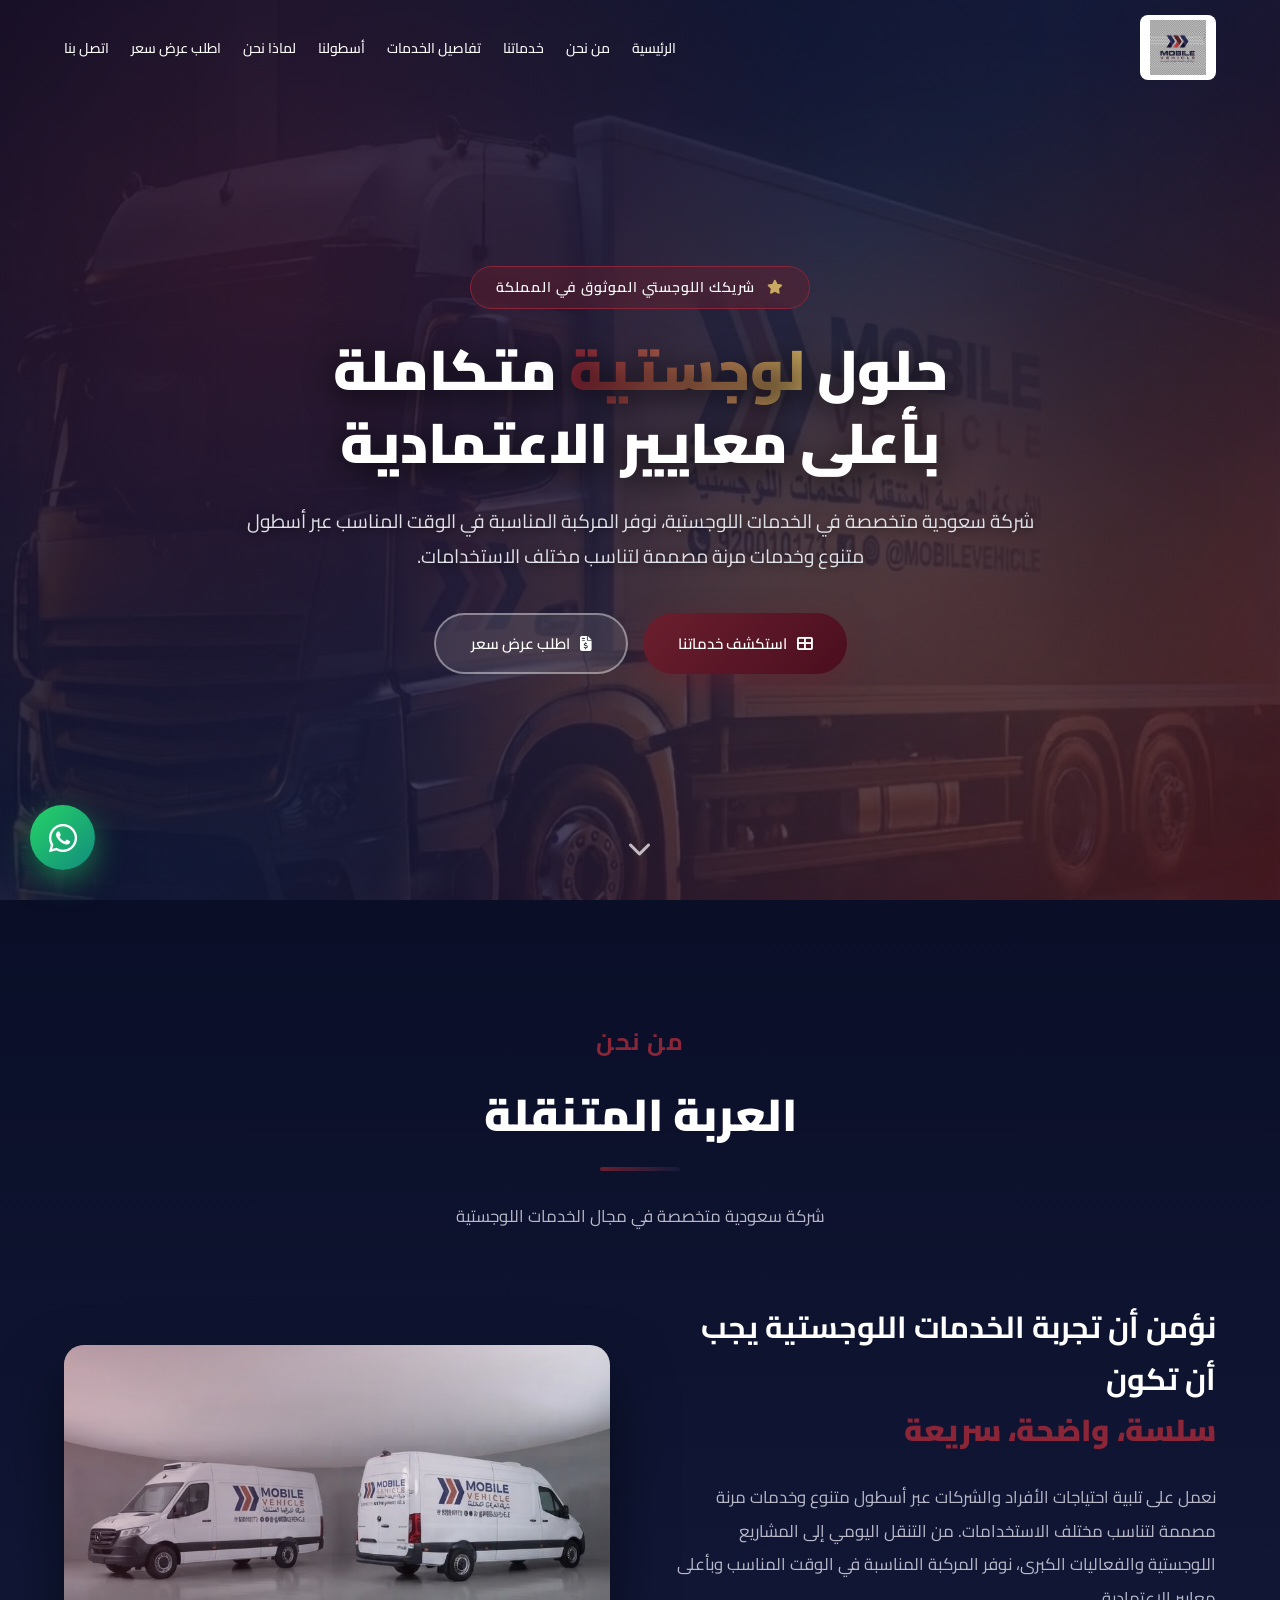
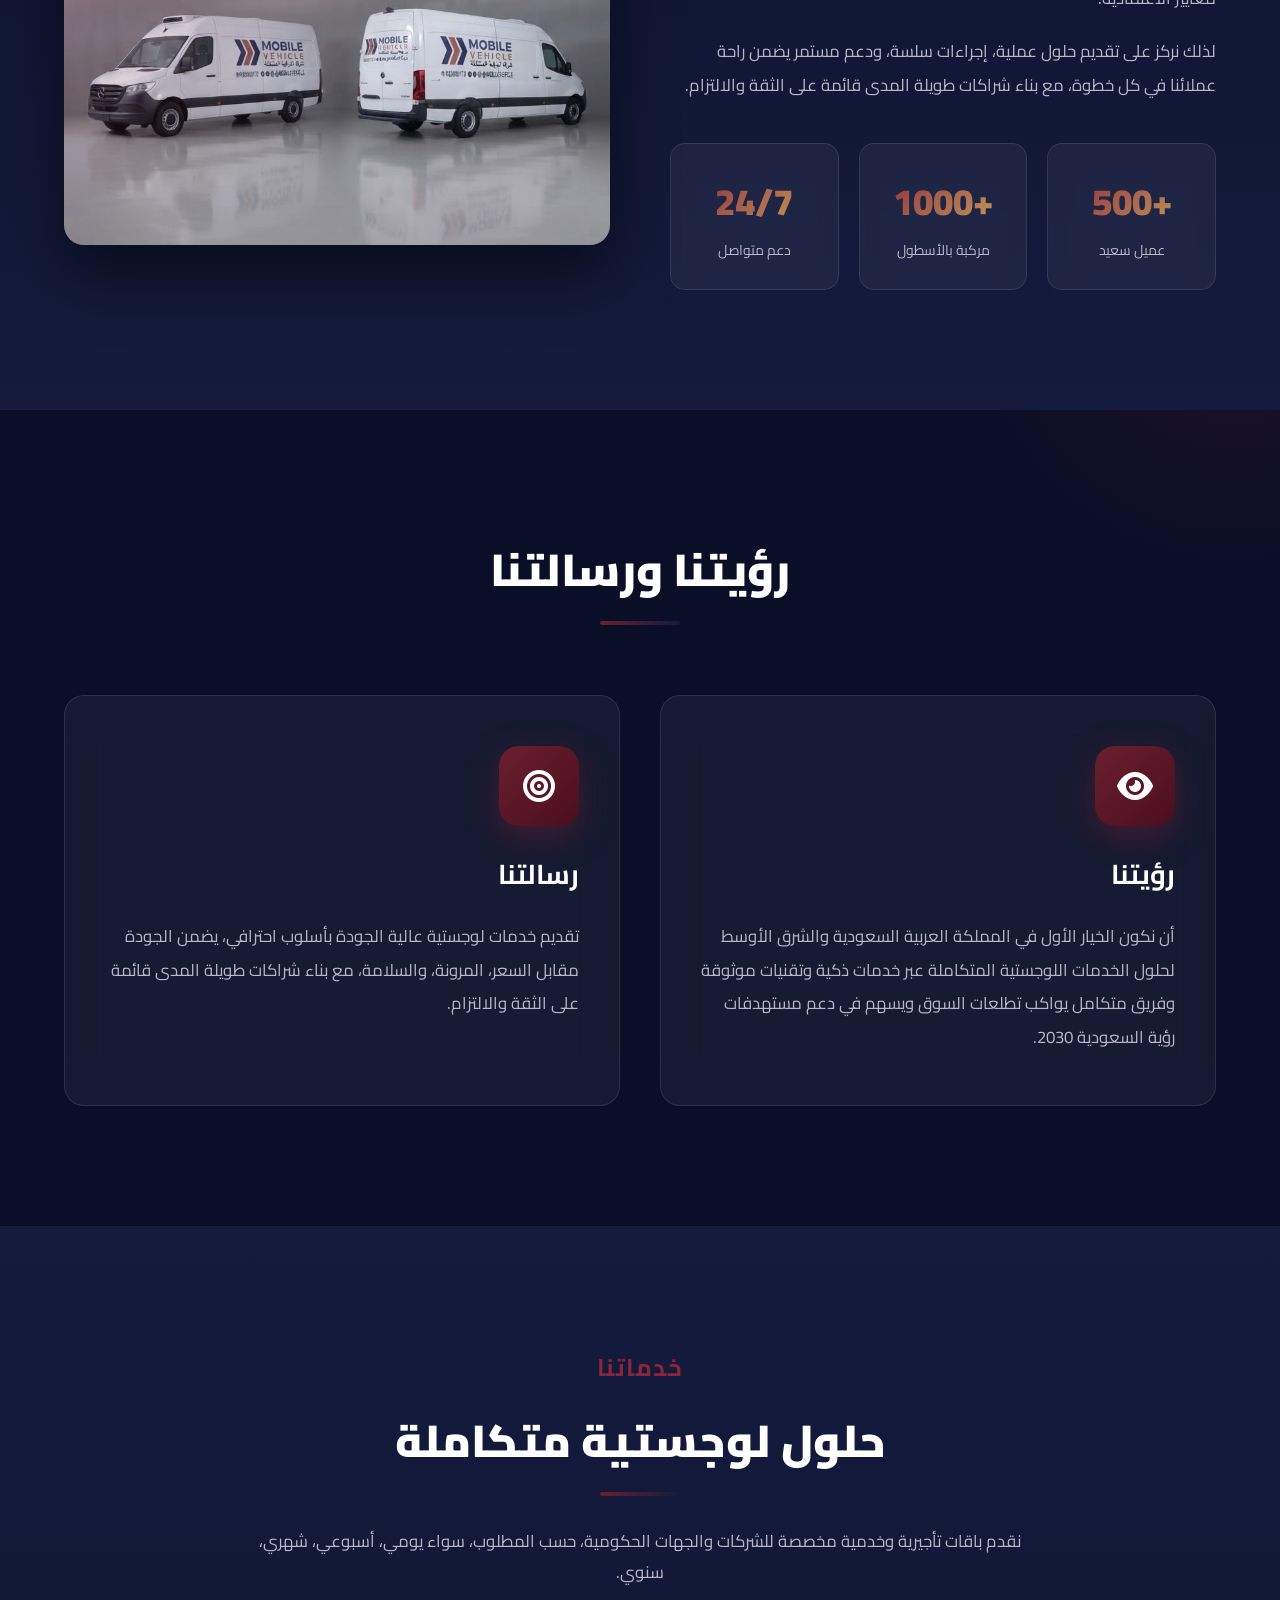
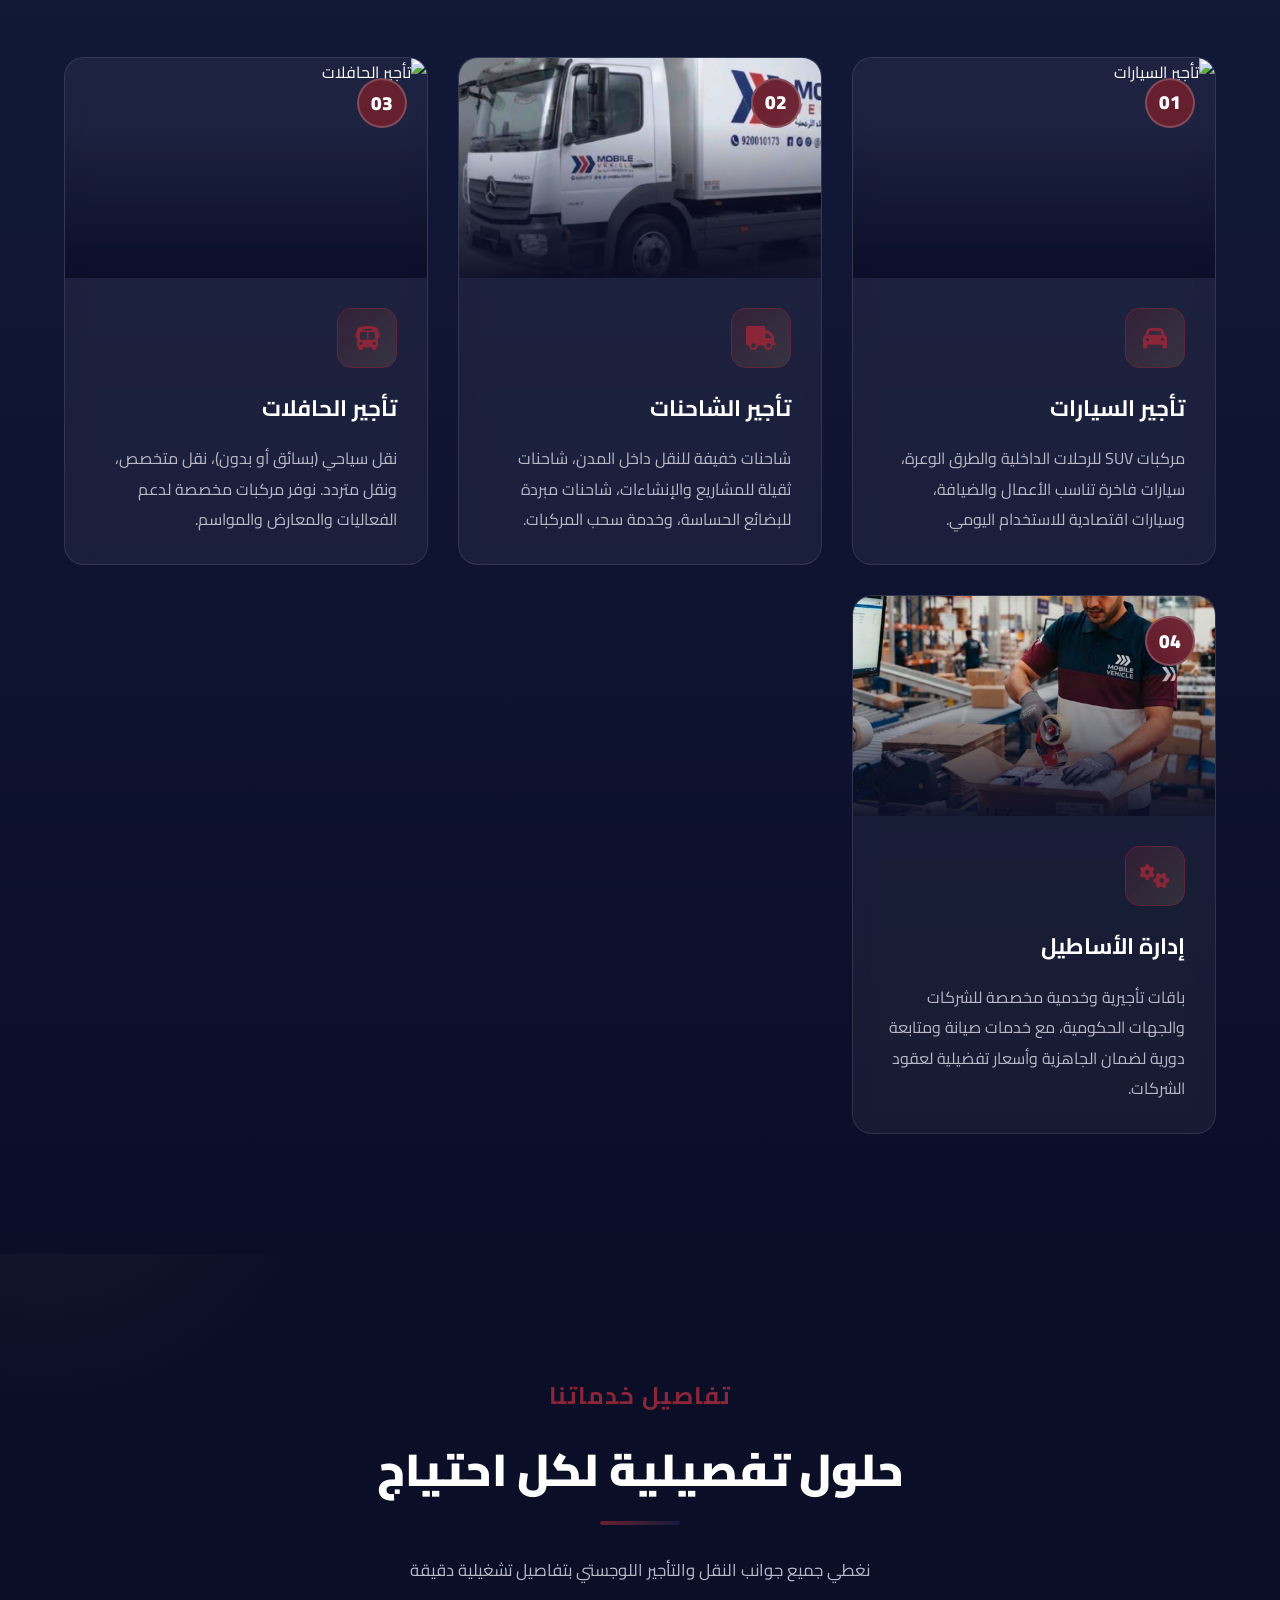
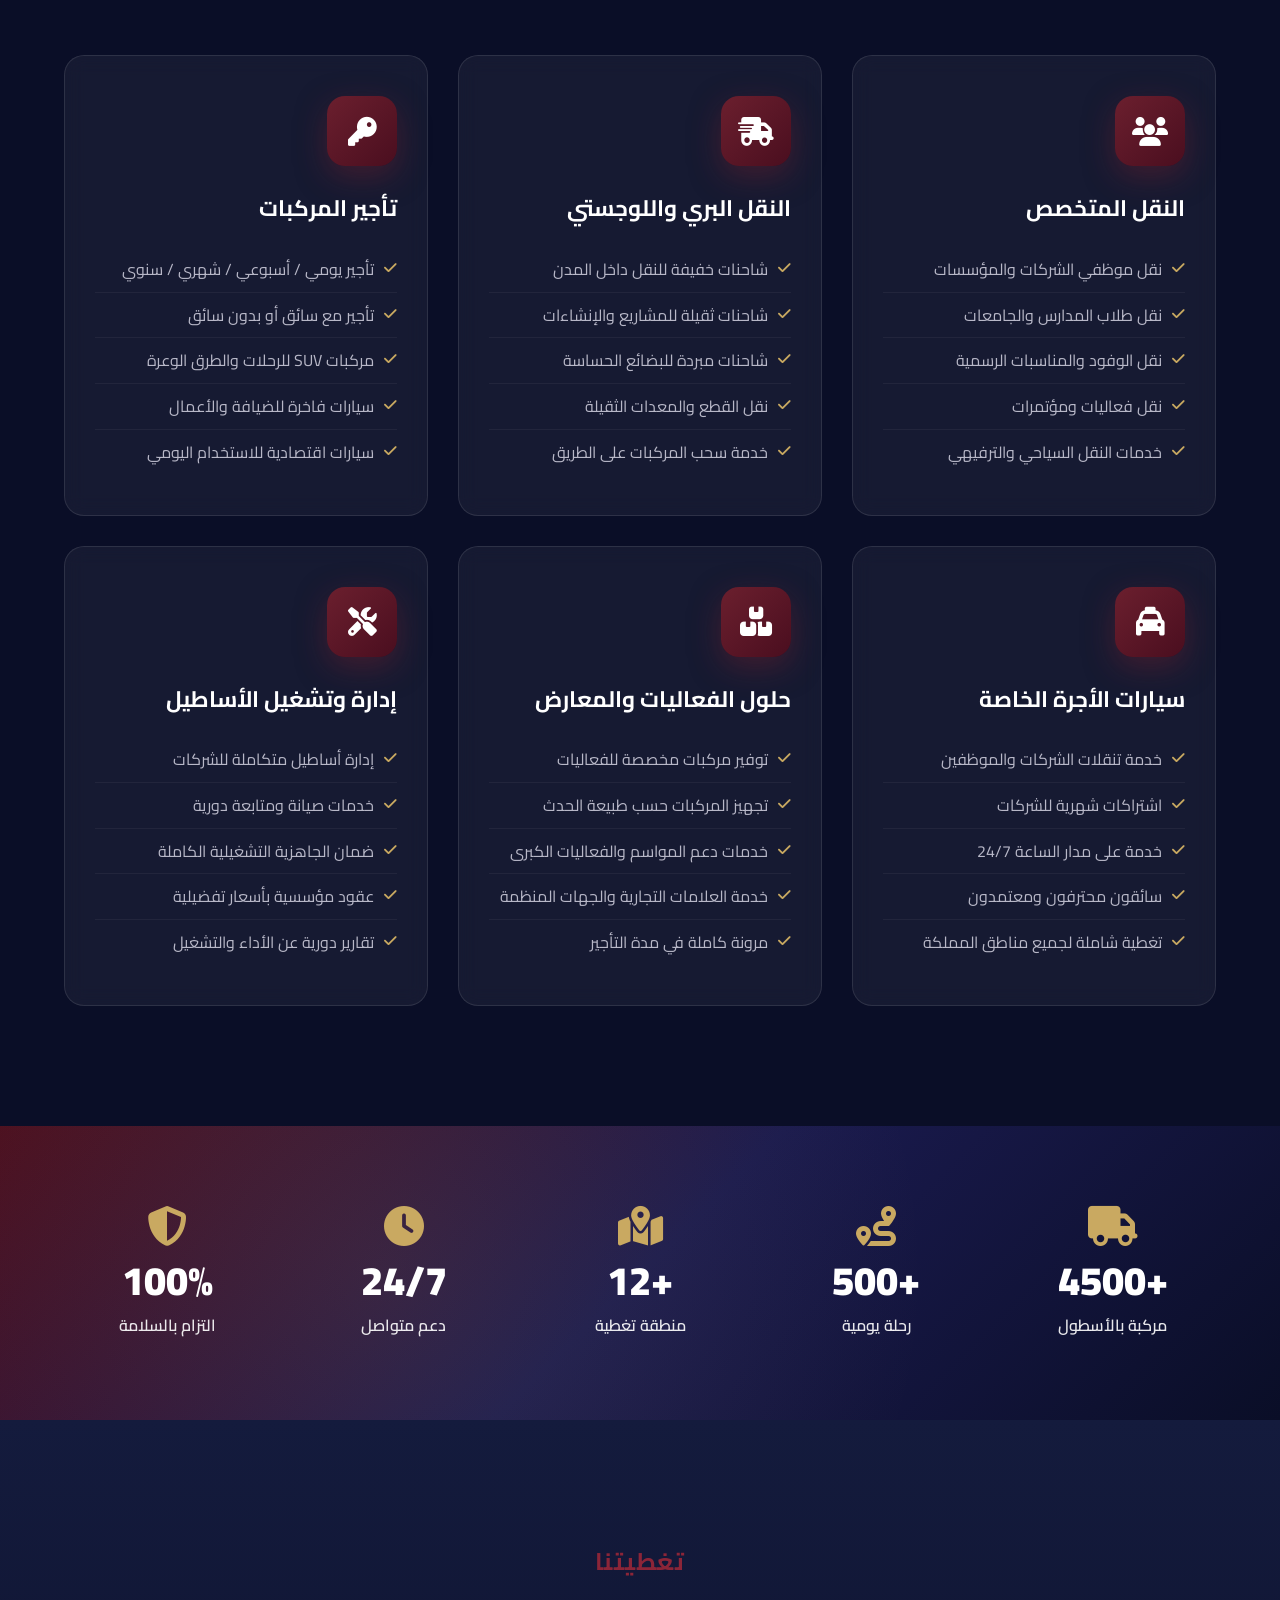
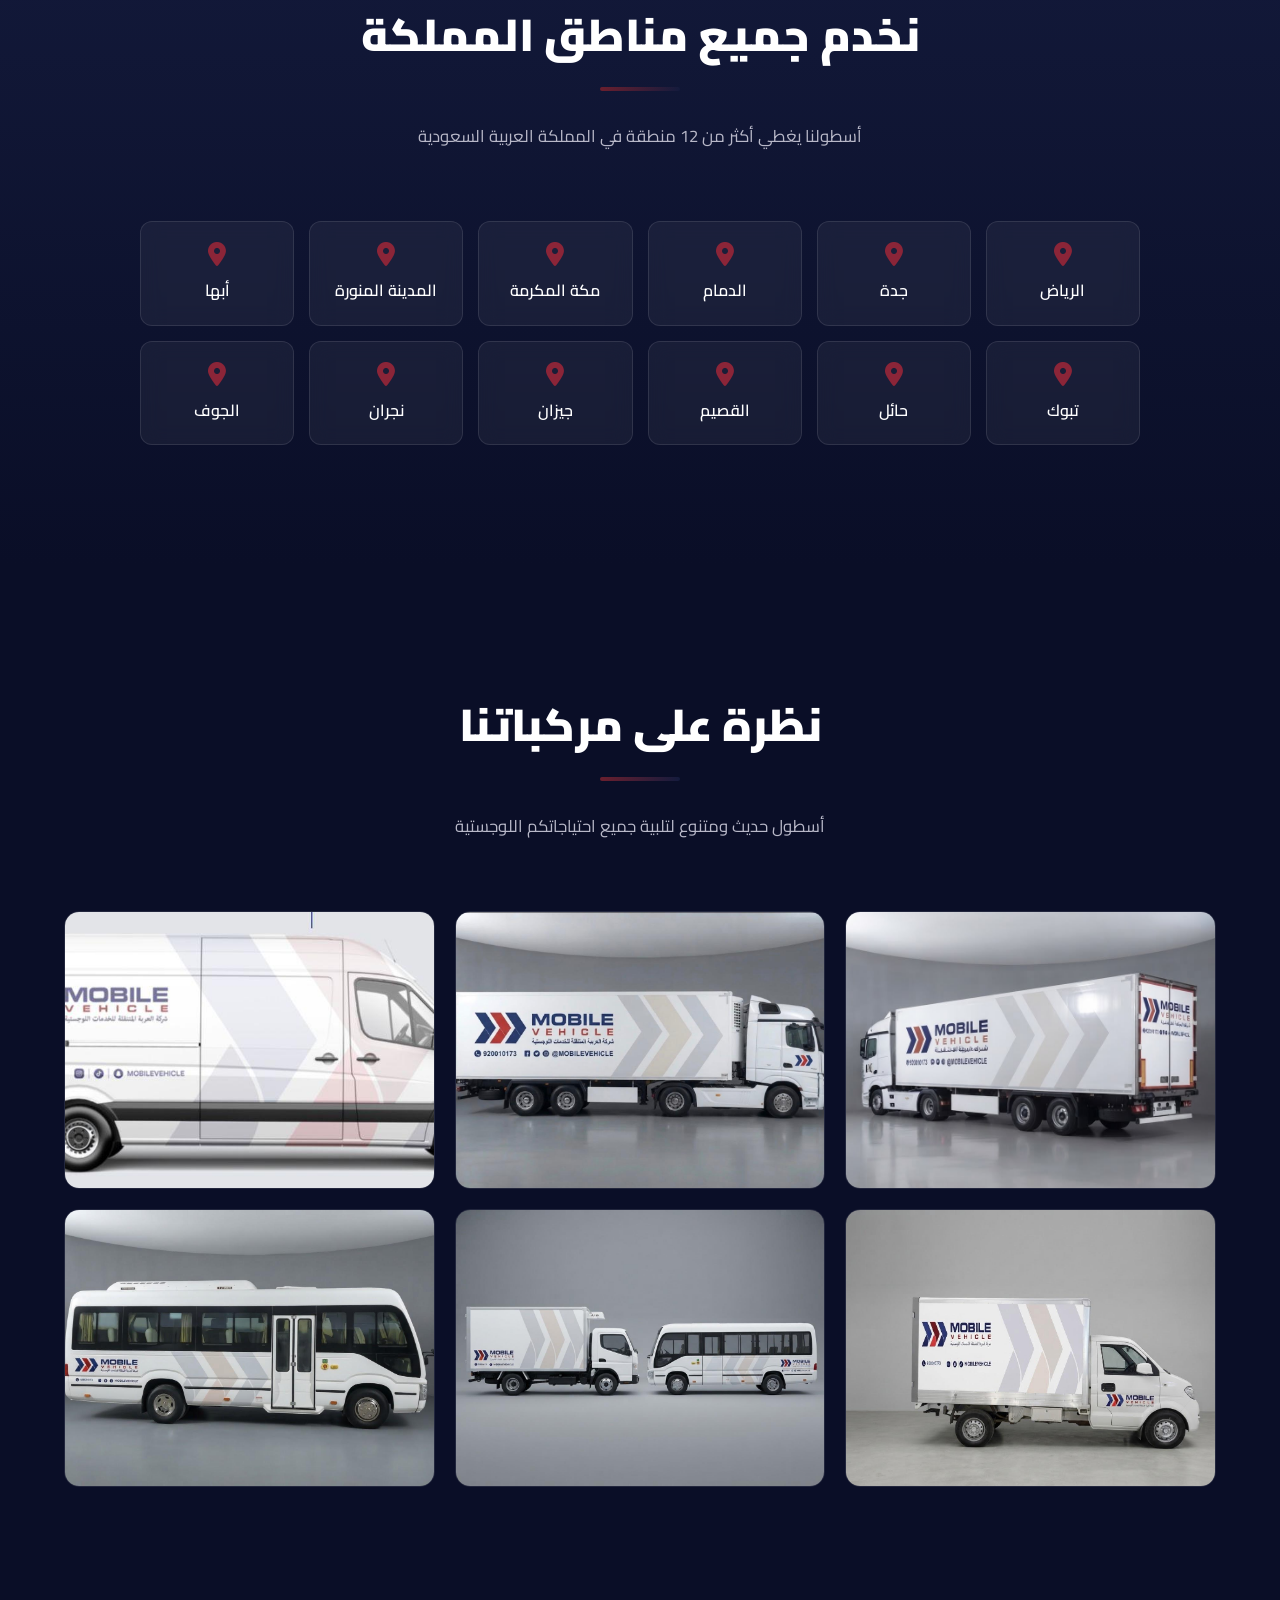
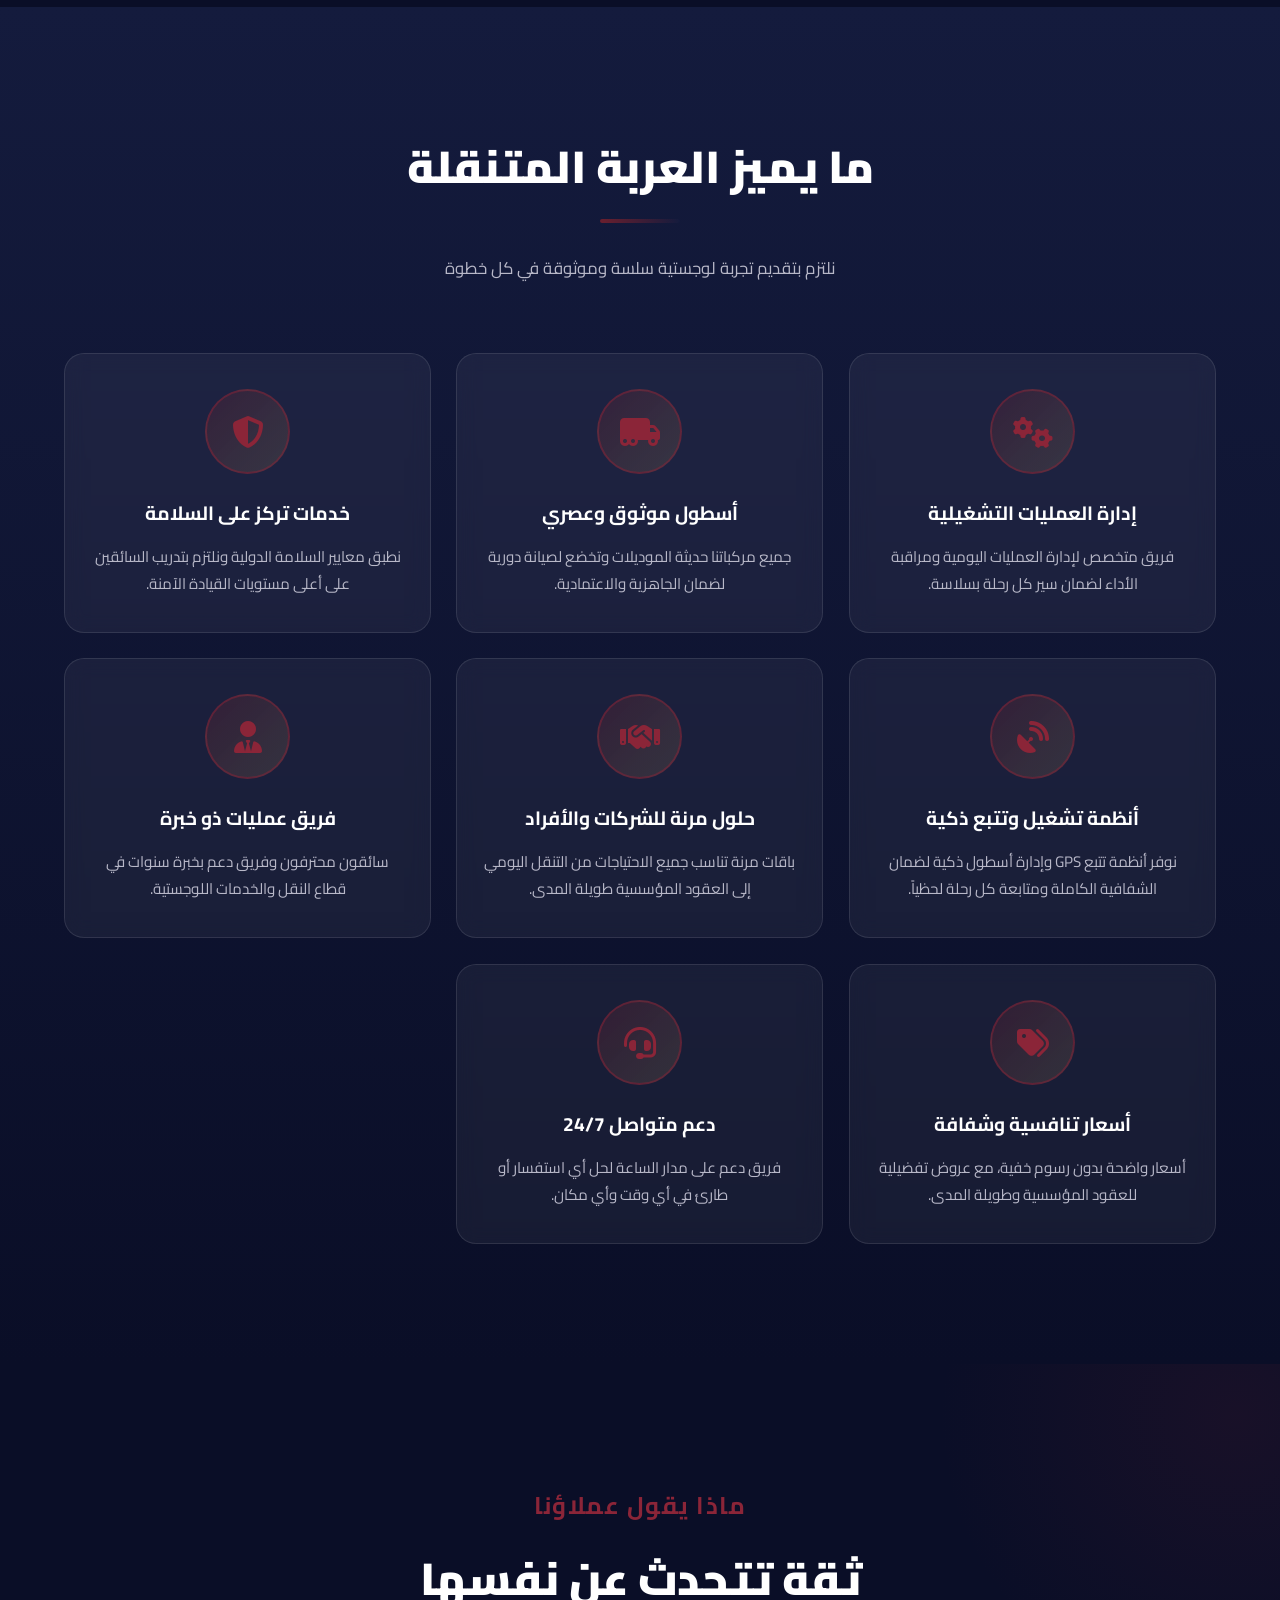
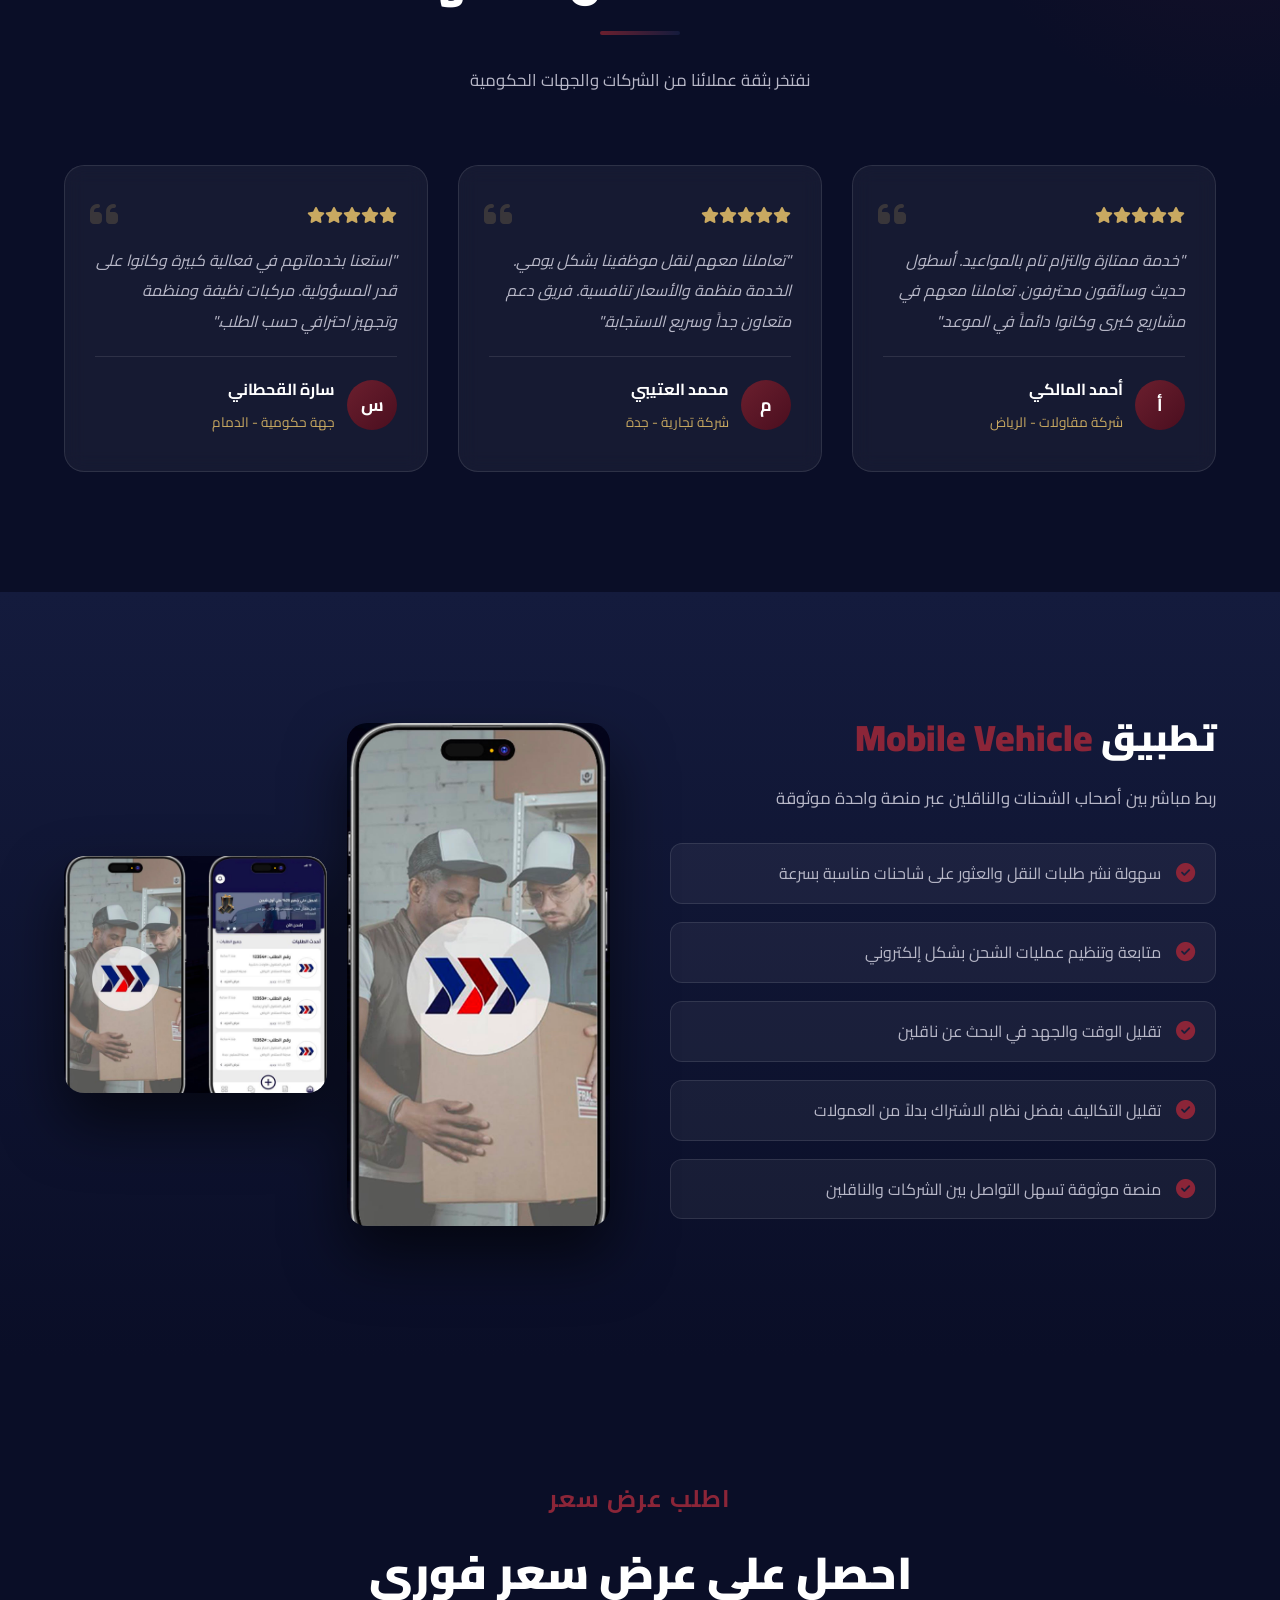
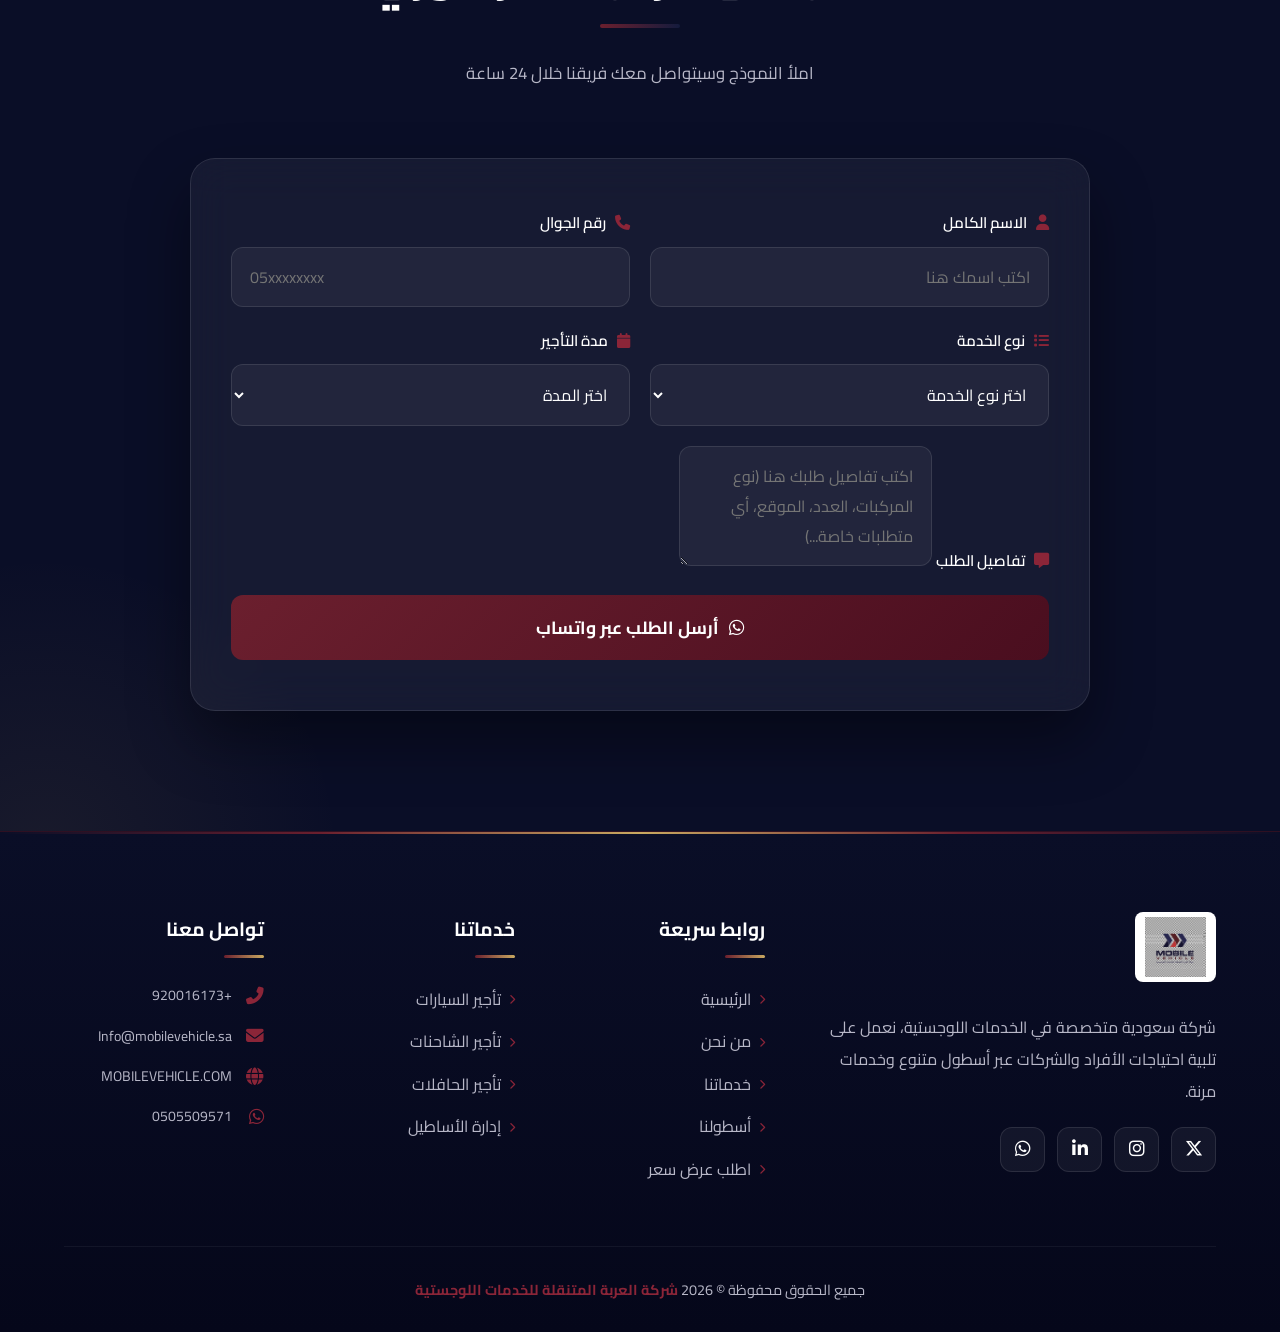
==== commit 56ec9682: "Change font family from Noto Sans Arabic to Cairo" ====
--- a/index.html
+++ b/index.html
@@ -4,7 +4,7 @@
 <meta charset="UTF-8">
 <meta name="viewport" content="width=device-width, initial-scale=1.0">
 <title>العربة المتنقلة | Mobile Vehicle - خدمات لوجستية</title>
-<link href="https://fonts.googleapis.com/css2?family=Noto+Sans+Arabic:wght@300;400;500;600;700;900&display=swap" rel="stylesheet">
+<link href="https://fonts.googleapis.com/css2?family=Cairo:wght@300;400;500;600;700;900&display=swap" rel="stylesheet">
 <link rel="stylesheet" href="https://cdnjs.cloudflare.com/ajax/libs/font-awesome/6.5.1/css/all.min.css">
 <link rel="stylesheet" href="https://unpkg.com/aos@2.3.1/dist/aos.css">
 <style>
@@ -20,7 +20,7 @@
     --glass: rgba(255, 255, 255, 0.05);
     --glass-border: rgba(255, 255, 255, 0.1);
 }
-* { margin: 0; padding: 0; box-sizing: border-box; font-family: 'Noto Sans Arabic', sans-serif; }
+* { margin: 0; padding: 0; box-sizing: border-box; font-family: 'Cairo', sans-serif; }
 html { scroll-behavior: smooth; }
 body { background-color: var(--navy-dark); color: var(--white); line-height: 1.8; overflow-x: hidden; font-weight: 400; }
 
@@ -32,7 +32,7 @@
 .logo-img { height: 65px; width: auto; object-fit: contain; transition: height 0.4s ease; background: white; padding: 5px 10px; border-radius: 8px; }
 header.scrolled .logo-img { height: 50px; }
 
-nav ul { list-style: none; display: flex; gap: 25px; }
+nav ul { list-style: none; display: flex; gap: 22px; }
 nav ul li a { text-decoration: none; color: var(--white); font-weight: 500; font-size: 14px; transition: all 0.3s; position: relative; padding-bottom: 5px; }
 nav ul li a::after { content: ''; position: absolute; bottom: 0; right: 0; width: 0; height: 2px; background: linear-gradient(90deg, var(--maroon), var(--gold)); transition: width 0.3s ease; }
 nav ul li a:hover::after { width: 100%; }
@@ -50,7 +50,7 @@
 .hero-buttons { display: flex; gap: 15px; justify-content: center; flex-wrap: wrap; animation: fadeInUp 1s ease 0.7s both; }
 @keyframes fadeInUp { from { opacity: 0; transform: translateY(40px); } to { opacity: 1; transform: translateY(0); } }
 
-.btn { display: inline-flex; align-items: center; gap: 10px; padding: 15px 35px; border-radius: 50px; text-decoration: none; font-weight: 600; font-size: 15px; transition: all 0.4s ease; cursor: pointer; border: none; position: relative; overflow: hidden; font-family: 'Noto Sans Arabic', sans-serif; }
+.btn { display: inline-flex; align-items: center; gap: 10px; padding: 15px 35px; border-radius: 50px; text-decoration: none; font-weight: 600; font-size: 15px; transition: all 0.4s ease; cursor: pointer; border: none; position: relative; overflow: hidden; font-family: 'Cairo', sans-serif; }
 .btn-primary { background: linear-gradient(135deg, var(--maroon), var(--maroon-dark)); color: var(--white); box-shadow: 0 10px 30px rgba(107, 31, 46, 0.5); }
 .btn-primary:hover { transform: translateY(-5px); box-shadow: 0 15px 40px rgba(107, 31, 46, 0.7); }
 .btn-outline { background: rgba(255, 255, 255, 0.1); border: 2px solid rgba(255, 255, 255, 0.4); color: var(--white); backdrop-filter: blur(10px); }
@@ -60,7 +60,7 @@
 @keyframes bounce { 0%, 20%, 50%, 80%, 100% { transform: translateX(-50%) translateY(0); } 40% { transform: translateX(-50%) translateY(-15px); } 60% { transform: translateX(-50%) translateY(-7px); } }
 
 .section-title { text-align: center; margin-bottom: 70px; }
-.section-label { display: block; font-size: 1.6rem; font-weight: 700; color: var(--white); margin-bottom: 12px; letter-spacing: 1px; opacity: 0.95; }
+.section-label { display: block; font-size: 1.5rem; font-weight: 700; color: var(--maroon-bright); margin-bottom: 12px; letter-spacing: 1.5px; }
 .section-title h2 { font-size: 2.8rem; font-weight: 900; color: var(--white); margin-bottom: 15px; position: relative; display: inline-block; }
 .section-title h2::after { content: ''; position: absolute; bottom: -15px; right: 50%; transform: translateX(50%); width: 80px; height: 4px; background: linear-gradient(90deg, var(--maroon), var(--navy)); border-radius: 2px; animation: expandLine 3s ease infinite; }
 @keyframes expandLine { 0%, 100% { width: 80px; } 50% { width: 160px; } }
@@ -112,7 +112,7 @@
 .service-content h3 { font-size: 1.4rem; color: var(--white); margin-bottom: 15px; font-weight: 700; }
 .service-content p { color: var(--text-gray); font-size: 1rem; line-height: 1.9; }
 
-/* ===== تفاصيل الخدمات (جديد) ===== */
+/* تفاصيل الخدمات */
 .detailed-services { padding: 120px 5%; background: var(--navy-dark); position: relative; overflow: hidden; }
 .detailed-services::before { content: ''; position: absolute; top: -30%; left: -20%; width: 600px; height: 600px; background: radial-gradient(circle, rgba(201, 169, 97, 0.08), transparent 70%); border-radius: 50%; animation: float 15s ease-in-out infinite; }
 .details-grid { display: grid; grid-template-columns: repeat(auto-fit, minmax(320px, 1fr)); gap: 30px; max-width: 1400px; margin: 0 auto; position: relative; z-index: 2; }
@@ -135,7 +135,7 @@
 .stat-item .stat-num { font-size: 2.5rem; font-weight: 900; color: var(--white); display: block; line-height: 1; }
 .stat-item .stat-label { color: rgba(255, 255, 255, 0.9); margin-top: 10px; font-size: 1rem; font-weight: 600; }
 
-/* ===== التغطية الجغرافية (جديد) ===== */
+/* التغطية الجغرافية */
 .coverage-section { padding: 120px 5%; background: linear-gradient(180deg, var(--navy) 0%, var(--navy-dark) 100%); }
 .coverage-grid { display: grid; grid-template-columns: repeat(auto-fit, minmax(150px, 1fr)); gap: 15px; max-width: 1000px; margin: 0 auto; }
 .coverage-city { padding: 20px; background: var(--glass); border: 1px solid var(--glass-border); border-radius: 12px; text-align: center; transition: all 0.4s ease; backdrop-filter: blur(10px); }
@@ -144,20 +144,18 @@
 .coverage-city:hover i { transform: scale(1.3); color: var(--gold); }
 .coverage-city span { color: var(--white); font-weight: 600; font-size: 1rem; }
 
-/* معرض الصور */
+/* معرض الصور - موحّد */
 .gallery-section { padding: 120px 5%; background: var(--navy-dark); }
-.gallery-grid { display: grid; grid-template-columns: repeat(4, 1fr); grid-auto-rows: 250px; gap: 15px; max-width: 1400px; margin: 0 auto; }
-.gallery-item { position: relative; overflow: hidden; border-radius: 15px; cursor: pointer; border: 1px solid var(--glass-border); }
-.gallery-item:nth-child(1) { grid-column: span 2; grid-row: span 2; }
-.gallery-item:nth-child(6) { grid-column: span 2; }
+.gallery-grid { display: grid; grid-template-columns: repeat(3, 1fr); gap: 20px; max-width: 1200px; margin: 0 auto; }
+.gallery-item { position: relative; overflow: hidden; border-radius: 15px; cursor: pointer; border: 1px solid var(--glass-border); aspect-ratio: 4 / 3; }
 .gallery-item img { width: 100%; height: 100%; object-fit: cover; transition: transform 0.8s ease; }
-.gallery-item::after { content: '\f00e'; font-family: 'Font Awesome 6 Free'; font-weight: 900; position: absolute; top: 50%; left: 50%; transform: translate(-50%, -50%) scale(0); color: var(--white); font-size: 2.5rem; transition: transform 0.4s ease; z-index: 2; }
+.gallery-item::after { content: '\f00e'; font-family: 'Font Awesome 6 Free'; font-weight: 900; position: absolute; top: 50%; left: 50%; transform: translate(-50%, -50%) scale(0); color: var(--white); font-size: 2rem; transition: transform 0.4s ease; z-index: 2; }
 .gallery-item::before { content: ''; position: absolute; top: 0; left: 0; width: 100%; height: 100%; background: linear-gradient(135deg, rgba(107, 31, 46, 0), rgba(20, 27, 61, 0)); transition: background 0.4s ease; z-index: 1; }
 .gallery-item:hover::before { background: linear-gradient(135deg, rgba(107, 31, 46, 0.8), rgba(20, 27, 61, 0.8)); }
 .gallery-item:hover::after { transform: translate(-50%, -50%) scale(1); }
 .gallery-item:hover img { transform: scale(1.15); }
 
-/* لماذا نحن - موسّع */
+/* لماذا نحن */
 .why-us { padding: 120px 5%; background: linear-gradient(180deg, var(--navy) 0%, var(--navy-dark) 100%); }
 .features-grid { display: grid; grid-template-columns: repeat(auto-fit, minmax(270px, 1fr)); gap: 25px; max-width: 1400px; margin: 0 auto; }
 .feature-card { padding: 35px 25px; background: var(--glass); border: 1px solid var(--glass-border); border-radius: 20px; backdrop-filter: blur(10px); text-align: center; transition: all 0.5s ease; position: relative; overflow: hidden; }
@@ -167,7 +165,7 @@
 .feature-card h3 { font-size: 1.2rem; color: var(--white); margin-bottom: 12px; font-weight: 700; }
 .feature-card p { color: var(--text-gray); font-size: 0.95rem; line-height: 1.8; }
 
-/* ===== آراء العملاء (جديد) ===== */
+/* آراء العملاء */
 .testimonials-section { padding: 120px 5%; background: var(--navy-dark); position: relative; overflow: hidden; }
 .testimonials-section::before { content: ''; position: absolute; top: -30%; right: -20%; width: 600px; height: 600px; background: radial-gradient(circle, rgba(107, 31, 46, 0.15), transparent 70%); border-radius: 50%; animation: float 15s ease-in-out infinite; }
 .testimonials-grid { display: grid; grid-template-columns: repeat(auto-fit, minmax(320px, 1fr)); gap: 30px; max-width: 1300px; margin: 0 auto; position: relative; z-index: 2; }
@@ -197,7 +195,7 @@
 .app-images img:hover { transform: translateY(-15px) scale(1.03); }
 @keyframes floatApp { 0%, 100% { transform: translateY(0); } 50% { transform: translateY(-15px); } }
 
-/* ===== نموذج طلب عرض سعر (جديد) ===== */
+/* نموذج طلب عرض سعر */
 .quote-section { padding: 120px 5%; background: var(--navy-dark); position: relative; overflow: hidden; }
 .quote-section::before { content: ''; position: absolute; bottom: -30%; left: -20%; width: 600px; height: 600px; background: radial-gradient(circle, rgba(201, 169, 97, 0.08), transparent 70%); border-radius: 50%; animation: float 15s ease-in-out infinite; }
 .quote-container { max-width: 900px; margin: 0 auto; position: relative; z-index: 2; }
@@ -206,13 +204,13 @@
 .quote-form .form-group { display: flex; flex-direction: column; }
 .quote-form label { color: var(--white); font-weight: 600; margin-bottom: 10px; font-size: 0.95rem; }
 .quote-form label i { color: var(--maroon-bright); margin-left: 6px; }
-.quote-form input, .quote-form select, .quote-form textarea { padding: 14px 18px; background: rgba(255, 255, 255, 0.05); border: 1px solid var(--glass-border); border-radius: 12px; color: var(--white); font-family: 'Noto Sans Arabic', sans-serif; font-size: 1rem; transition: all 0.3s ease; outline: none; }
+.quote-form input, .quote-form select, .quote-form textarea { padding: 14px 18px; background: rgba(255, 255, 255, 0.05); border: 1px solid var(--glass-border); border-radius: 12px; color: var(--white); font-family: 'Cairo', sans-serif; font-size: 1rem; transition: all 0.3s ease; outline: none; }
 .quote-form input:focus, .quote-form select:focus, .quote-form textarea:focus { border-color: var(--maroon-bright); background: rgba(255, 255, 255, 0.08); box-shadow: 0 0 0 3px rgba(107, 31, 46, 0.2); }
 .quote-form select { cursor: pointer; }
 .quote-form select option { background: var(--navy-dark); color: var(--white); }
 .quote-form textarea { min-height: 120px; resize: vertical; }
 .quote-form .form-full { margin-bottom: 20px; }
-.quote-submit { width: 100%; padding: 16px; background: linear-gradient(135deg, var(--maroon), var(--maroon-dark)); color: var(--white); border: none; border-radius: 12px; font-size: 1.1rem; font-weight: 700; cursor: pointer; transition: all 0.4s ease; font-family: 'Noto Sans Arabic', sans-serif; display: flex; align-items: center; justify-content: center; gap: 10px; margin-top: 10px; }
+.quote-submit { width: 100%; padding: 16px; background: linear-gradient(135deg, var(--maroon), var(--maroon-dark)); color: var(--white); border: none; border-radius: 12px; font-size: 1.1rem; font-weight: 700; cursor: pointer; transition: all 0.4s ease; font-family: 'Cairo', sans-serif; display: flex; align-items: center; justify-content: center; gap: 10px; margin-top: 10px; }
 .quote-submit:hover { transform: translateY(-3px); box-shadow: 0 15px 40px rgba(107, 31, 46, 0.6); }
 
 /* الفوتر */
@@ -250,7 +248,6 @@
     .about-content, .vision-grid, .app-container { grid-template-columns: 1fr; }
     .footer-content { grid-template-columns: 1fr 1fr; }
     .gallery-grid { grid-template-columns: repeat(2, 1fr); }
-    .gallery-item:nth-child(1) { grid-column: span 2; grid-row: span 1; }
     .quote-form .form-row { grid-template-columns: 1fr; }
 }
 @media (max-width: 768px) {
@@ -266,9 +263,7 @@
     .stat-box .num { font-size: 1.5rem; }
     .stat-box .label { font-size: 11px; }
     .footer-content { grid-template-columns: 1fr; gap: 30px; }
-    .gallery-grid { grid-template-columns: 1fr; grid-auto-rows: 220px; }
-    .gallery-item:nth-child(1) { grid-column: span 1; }
-    .gallery-item:nth-child(6) { grid-column: span 1; }
+    .gallery-grid { grid-template-columns: 1fr; }
     .app-images { grid-template-columns: 1fr; }
     .whatsapp-float { width: 55px; height: 55px; font-size: 28px; bottom: 20px; left: 20px; }
     .back-to-top { bottom: 90px; left: 20px; width: 45px; height: 45px; }
@@ -413,7 +408,7 @@
     </div>
 </section>
 
-<!-- تفاصيل الخدمات (جديد) -->
+<!-- تفاصيل الخدمات -->
 <section class="detailed-services" id="details">
     <div class="section-title" data-aos="fade-up">
         <span class="section-label">تفاصيل خدماتنا</span>
@@ -490,7 +485,7 @@
     </div>
 </section>
 
-<!-- شريط الإحصائيات - موسّع -->
+<!-- شريط الإحصائيات -->
 <section class="stats-bar">
     <div class="stats-container">
         <div class="stat-item" data-aos="zoom-in" data-aos-delay="0">
@@ -521,7 +516,7 @@
     </div>
 </section>
 
-<!-- التغطية الجغرافية (جديد) -->
+<!-- التغطية الجغرافية -->
 <section class="coverage-section">
     <div class="section-title" data-aos="fade-up">
         <span class="section-label">تغطيتنا</span>
@@ -544,7 +539,7 @@
     </div>
 </section>
 
-<!-- معرض الصور -->
+<!-- معرض الصور - موحّد -->
 <section class="gallery-section" id="gallery">
     <div class="section-title" data-aos="fade-up">
         <h2>نظرة على مركباتنا</h2>
@@ -552,15 +547,15 @@
     </div>
     <div class="gallery-grid">
         <div class="gallery-item" data-aos="fade-up" data-aos-delay="0"><img src="gallery1.jpeg" alt="شاحنة"></div>
-        <div class="gallery-item" data-aos="fade-up" data-aos-delay="100"><img src="gallery2.jpeg" alt="فانات"></div>
-        <div class="gallery-item" data-aos="fade-up" data-aos-delay="200"><img src="gallery3.jpeg" alt="عامل يغلّف الطرد"></div>
-        <div class="gallery-item" data-aos="fade-up" data-aos-delay="300"><img src="gallery4.jpeg" alt="شاحنة صغيرة وحافلة"></div>
-        <div class="gallery-item" data-aos="fade-up" data-aos-delay="400"><img src="gallery5.jpeg" alt="شاحنة صغيرة"></div>
-        <div class="gallery-item" data-aos="fade-up" data-aos-delay="500"><img src="gallery6.jpeg" alt="فان أبيض"></div>
-    </div>
-</section>
-
-<!-- لماذا نحن - موسّع (7 مزايا) -->
+        <div class="gallery-item" data-aos="fade-up" data-aos-delay="50"><img src="gallery2.jpeg" alt="فانات"></div>
+        <div class="gallery-item" data-aos="fade-up" data-aos-delay="100"><img src="gallery3.jpeg" alt="عامل يغلّف الطرد"></div>
+        <div class="gallery-item" data-aos="fade-up" data-aos-delay="150"><img src="gallery4.jpeg" alt="شاحنة صغيرة وحافلة"></div>
+        <div class="gallery-item" data-aos="fade-up" data-aos-delay="200"><img src="gallery5.jpeg" alt="شاحنة صغيرة"></div>
+        <div class="gallery-item" data-aos="fade-up" data-aos-delay="250"><img src="gallery6.jpeg" alt="فان أبيض"></div>
+    </div>
+</section>
+
+<!-- لماذا نحن -->
 <section class="why-us" id="why">
     <div class="section-title" data-aos="fade-up">
         <h2>ما يميز العربة المتنقلة</h2>
@@ -610,7 +605,7 @@
     </div>
 </section>
 
-<!-- آراء العملاء (جديد) -->
+<!-- آراء العملاء -->
 <section class="testimonials-section">
     <div class="section-title" data-aos="fade-up">
         <span class="section-label">ماذا يقول عملاؤنا</span>
@@ -681,7 +676,7 @@
     </div>
 </section>
 
-<!-- نموذج طلب عرض سعر (جديد) -->
+<!-- نموذج طلب عرض سعر -->
 <section class="quote-section" id="quote">
     <div class="section-title" data-aos="fade-up">
         <span class="section-label">اطلب عرض سعر</span>
@@ -816,7 +811,7 @@
     });
 });
 
-// نموذج عرض السعر - إرسال عبر واتساب
+// نموذج عرض السعر
 document.getElementById('quoteForm').addEventListener('submit', function(e) {
     e.preventDefault();
     const name = document.getElementById('name').value;
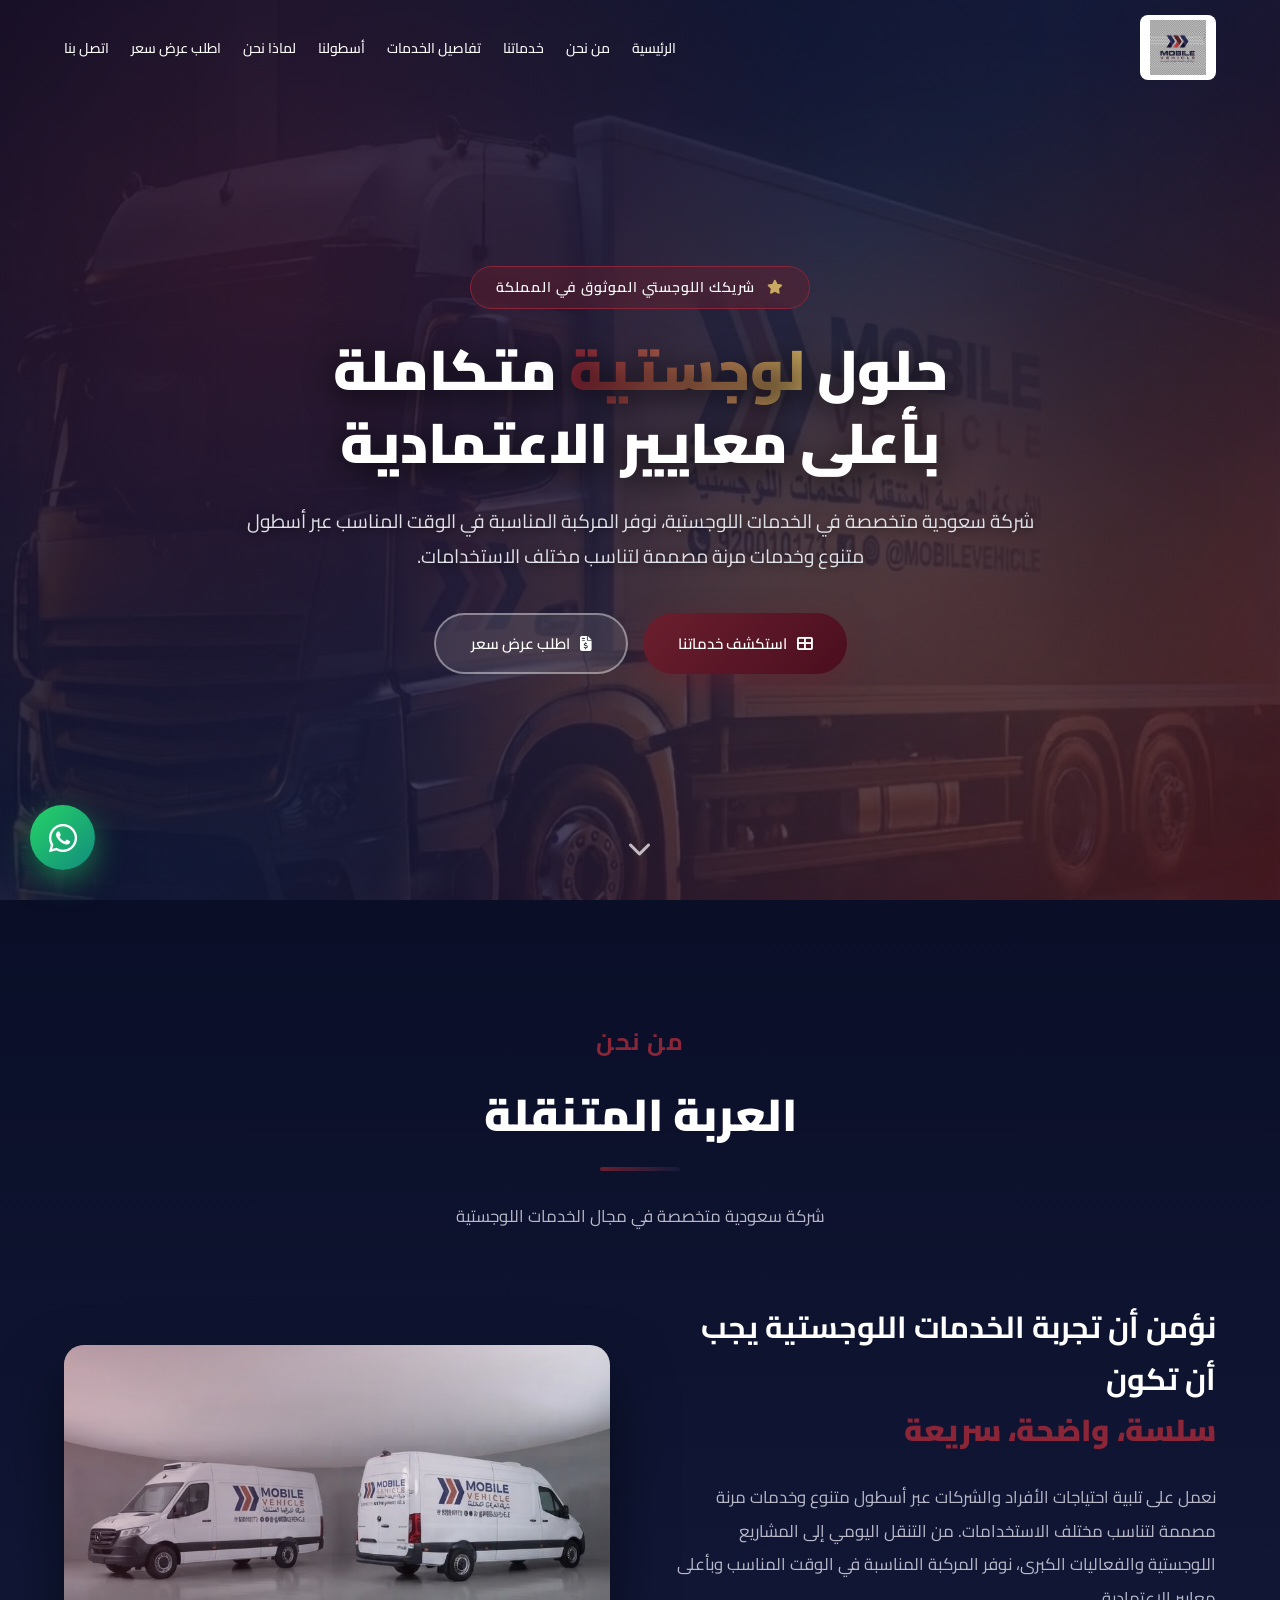
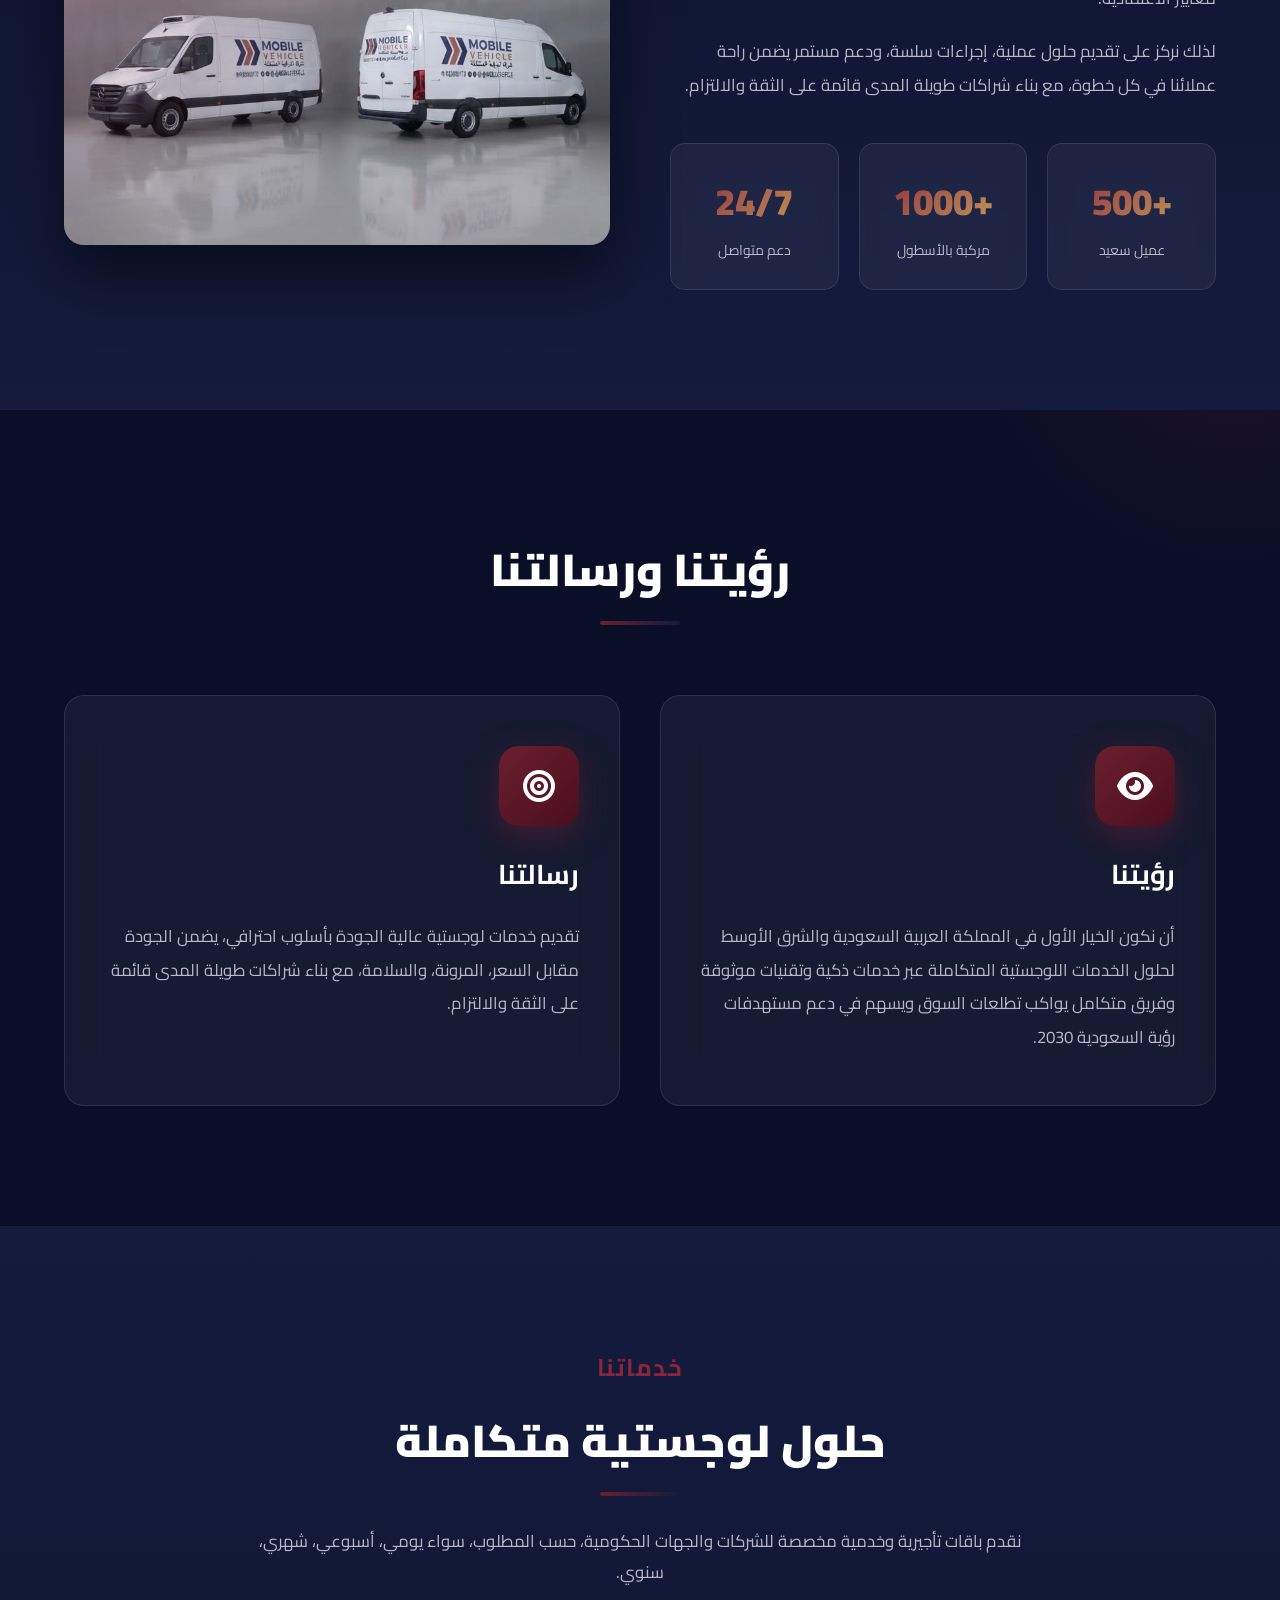
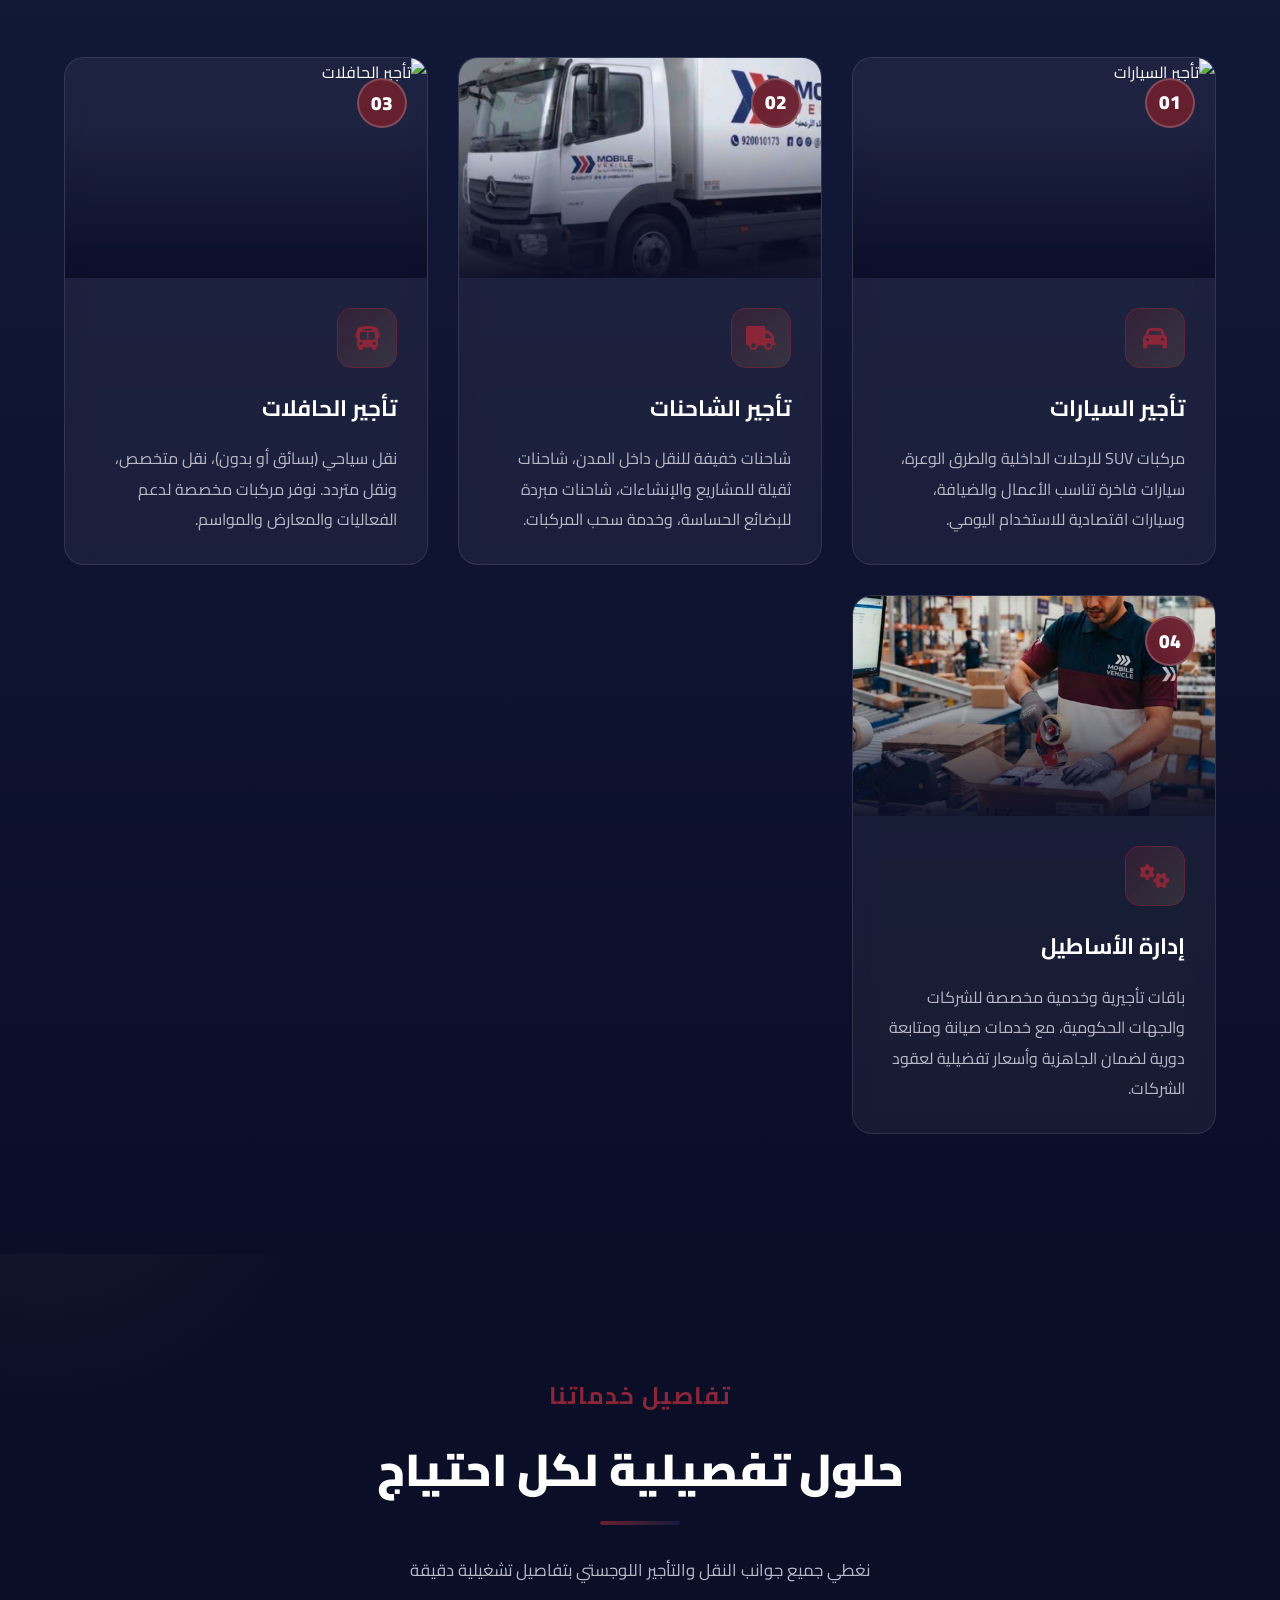
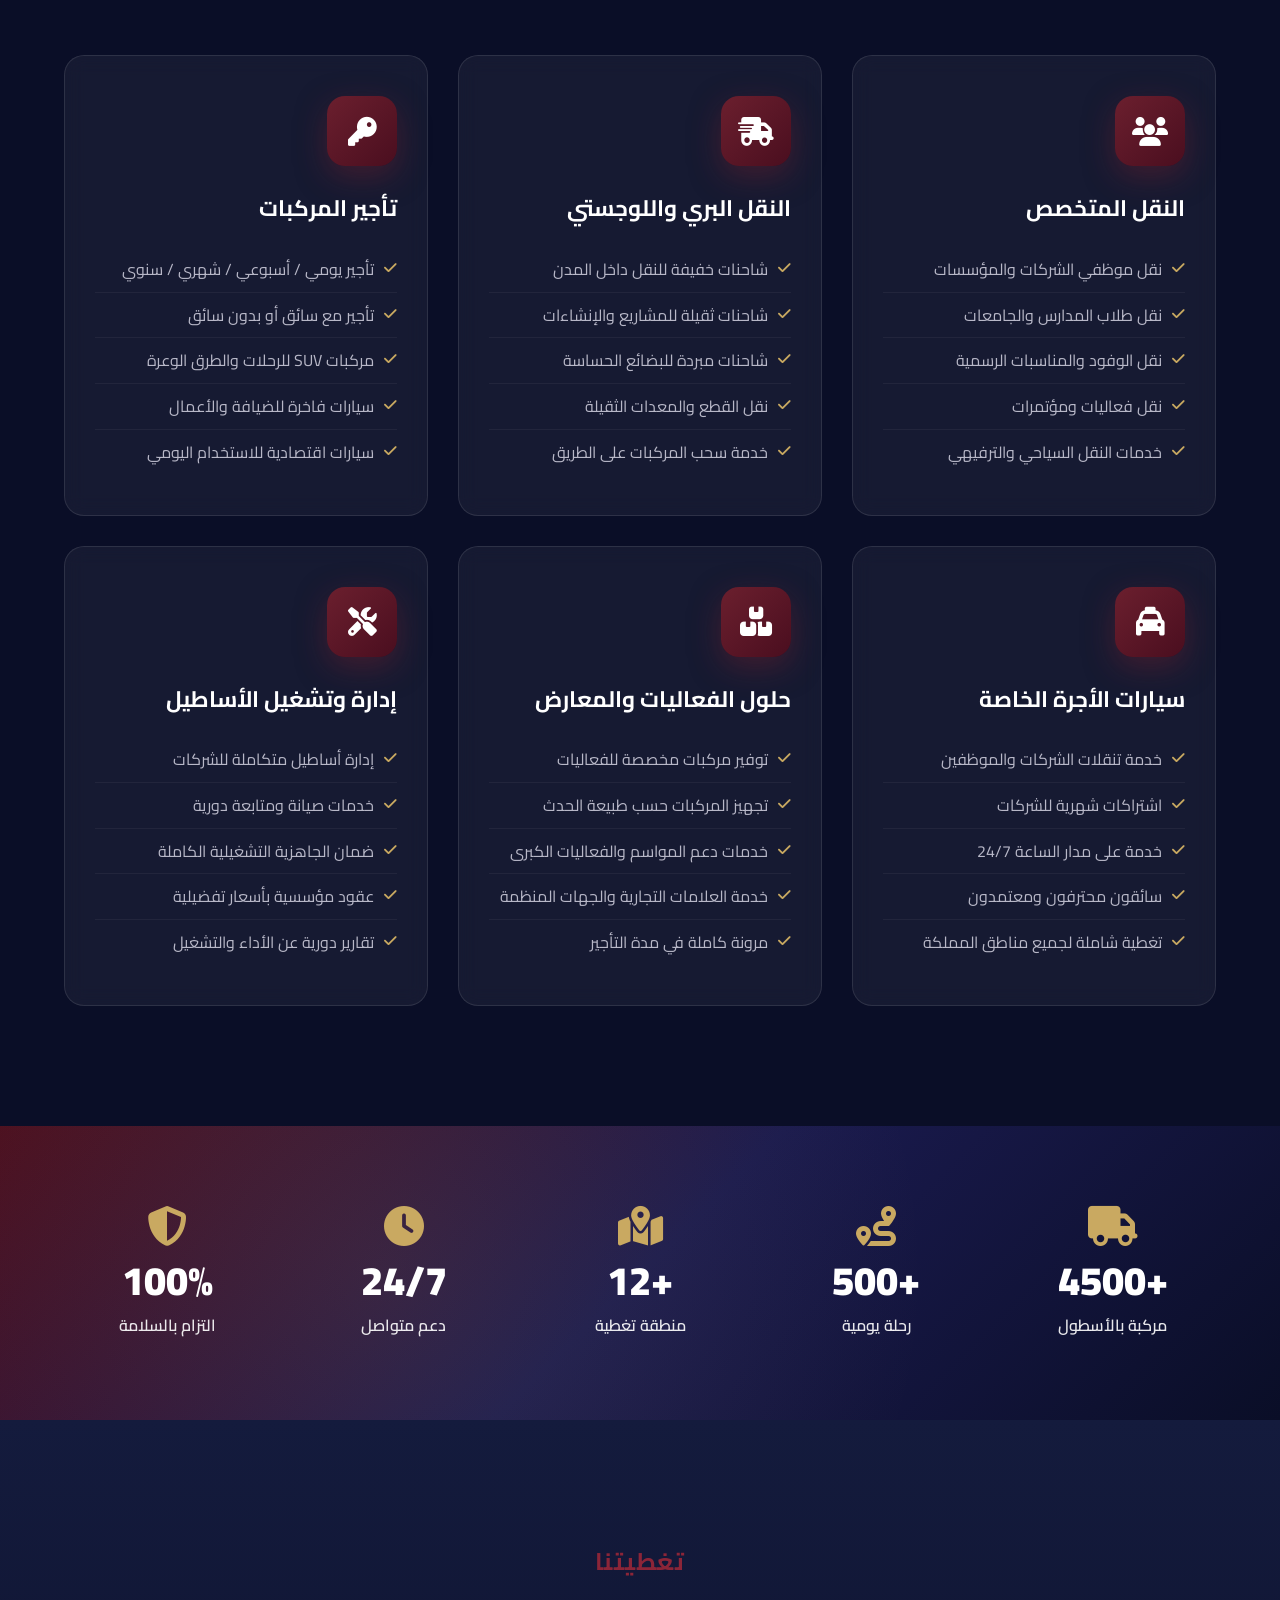
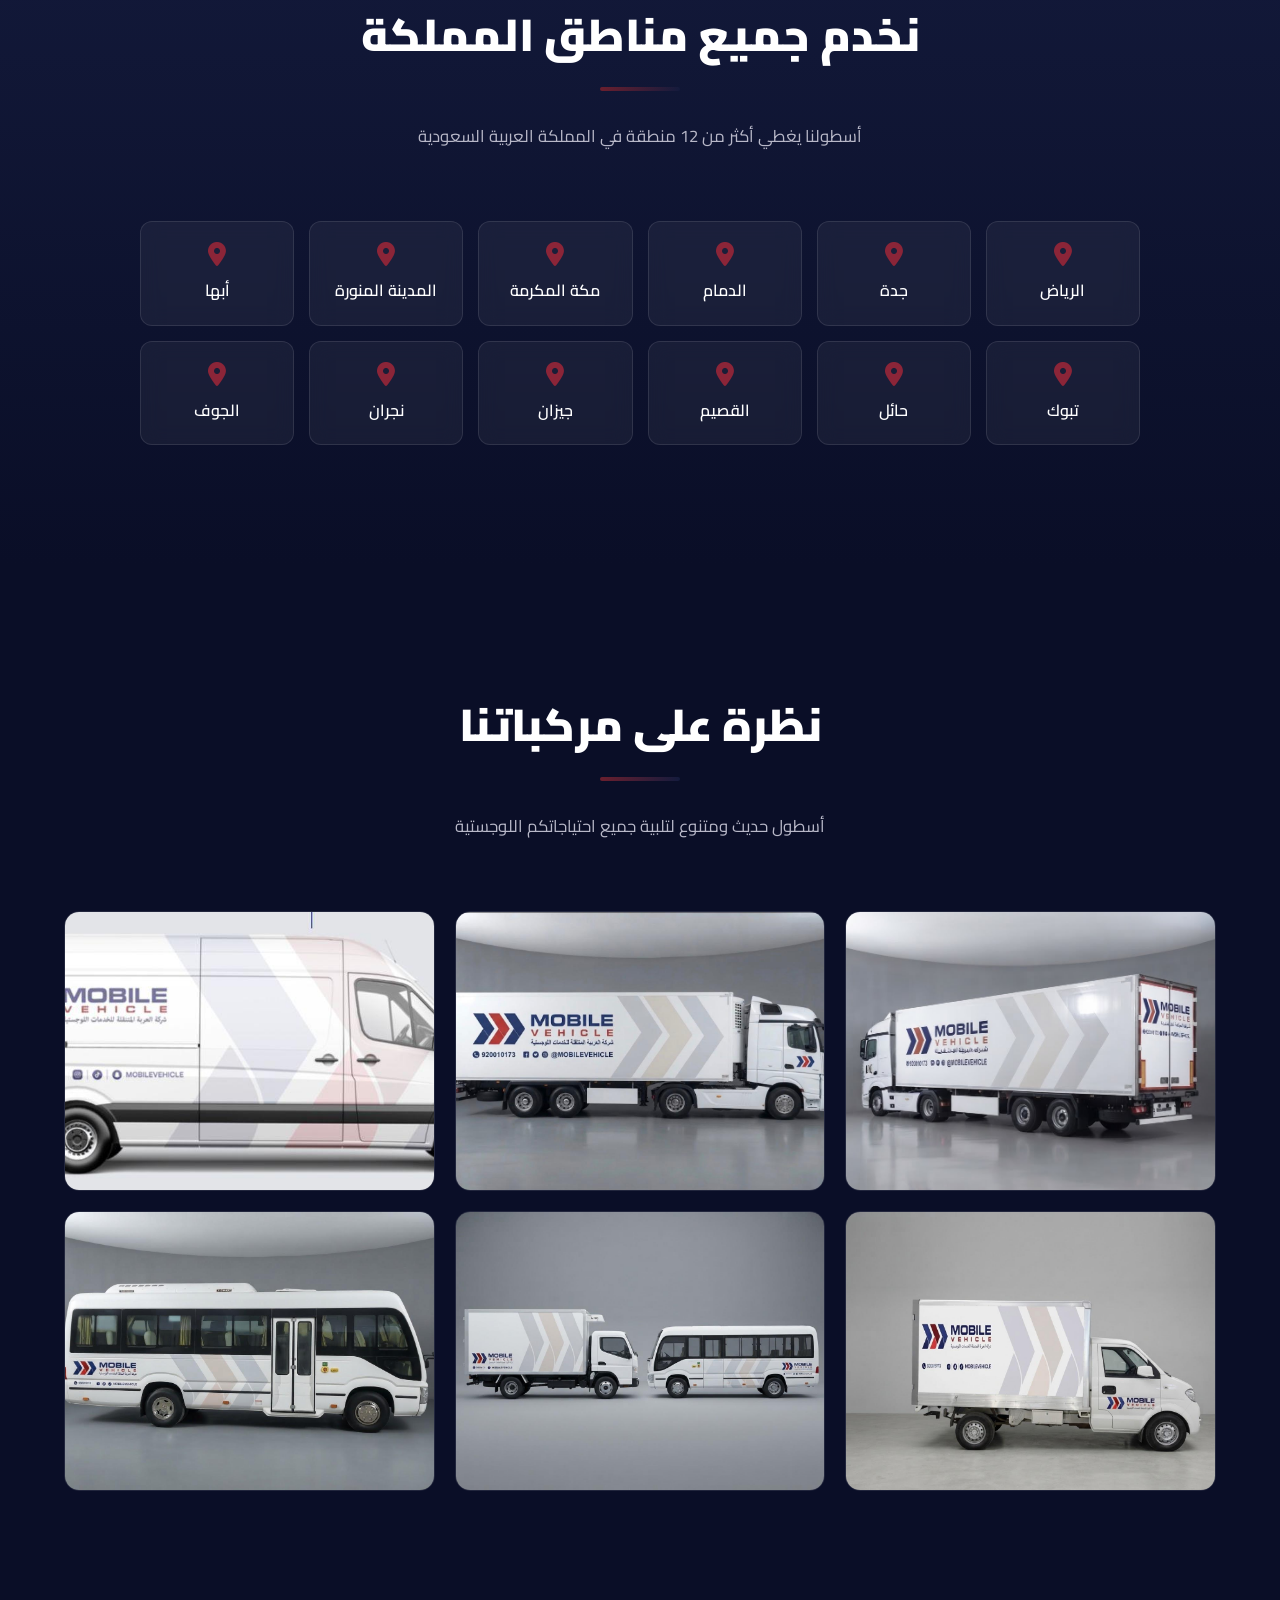
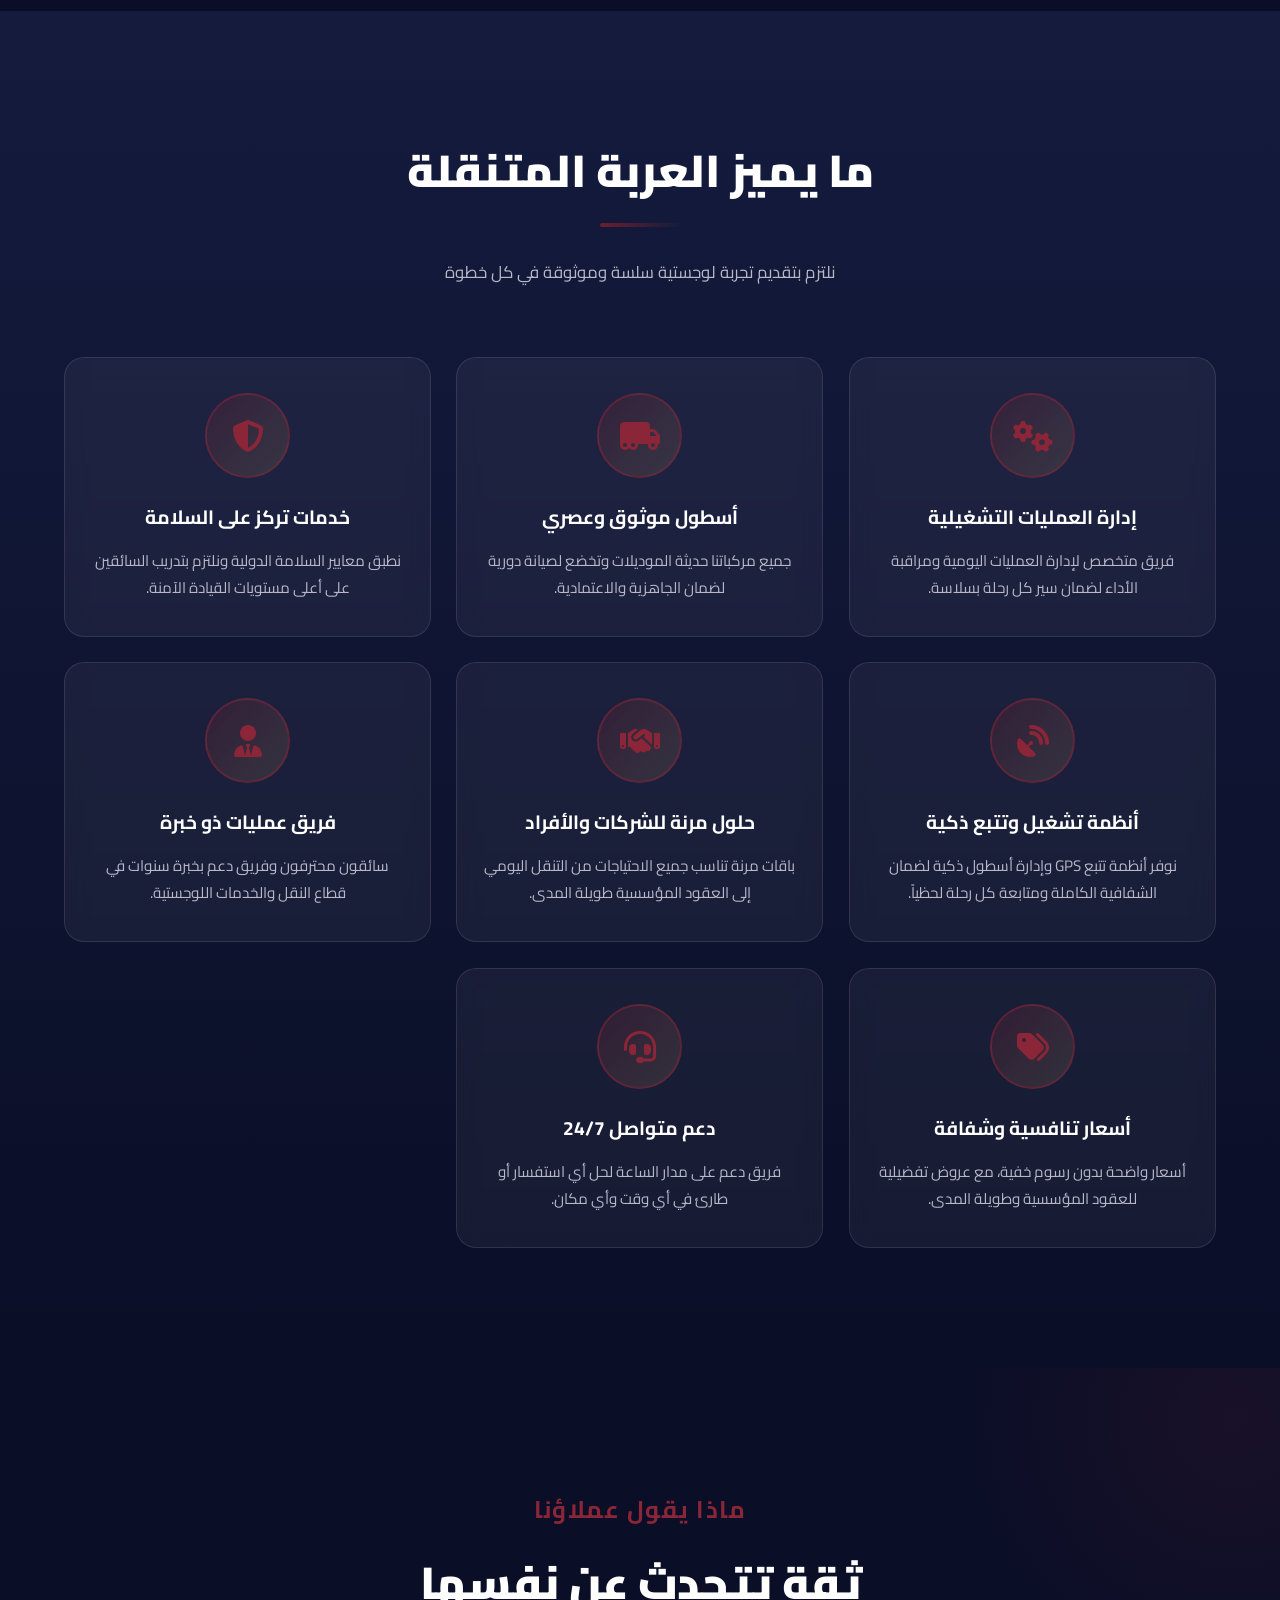
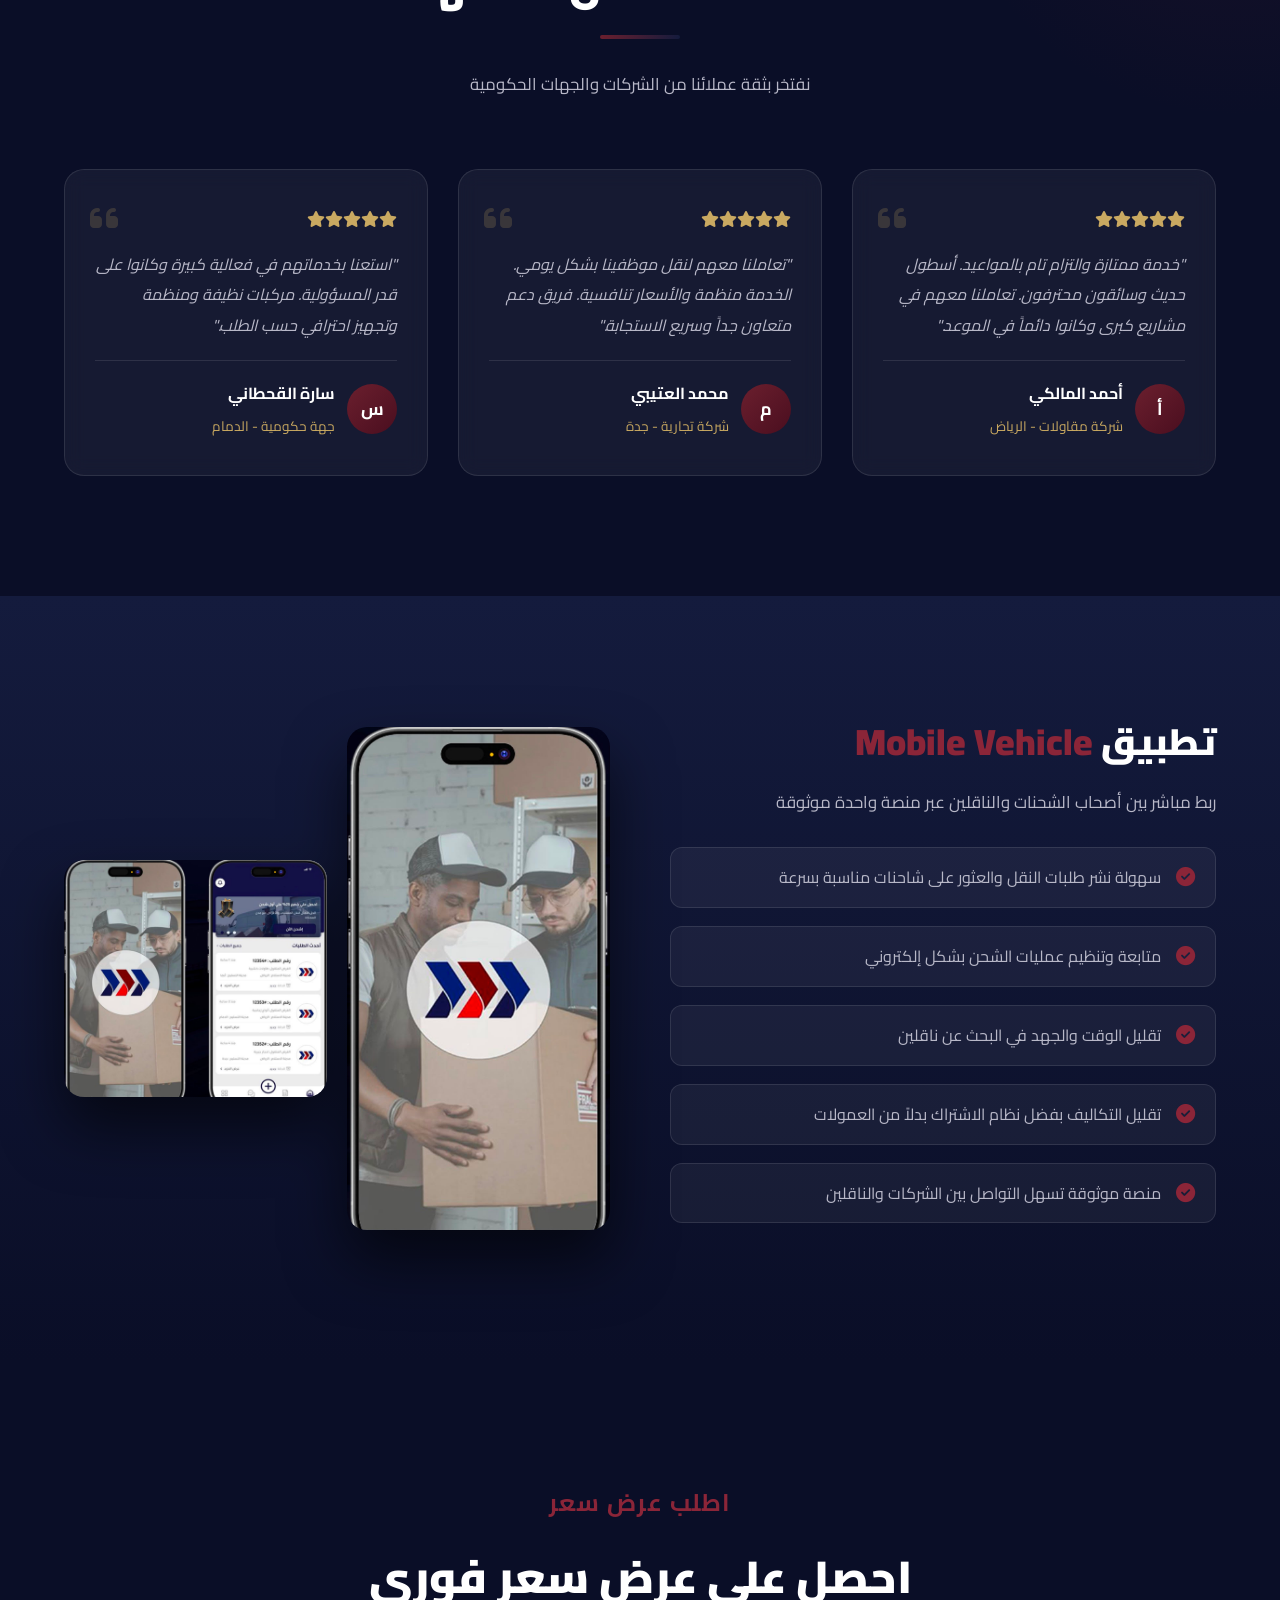
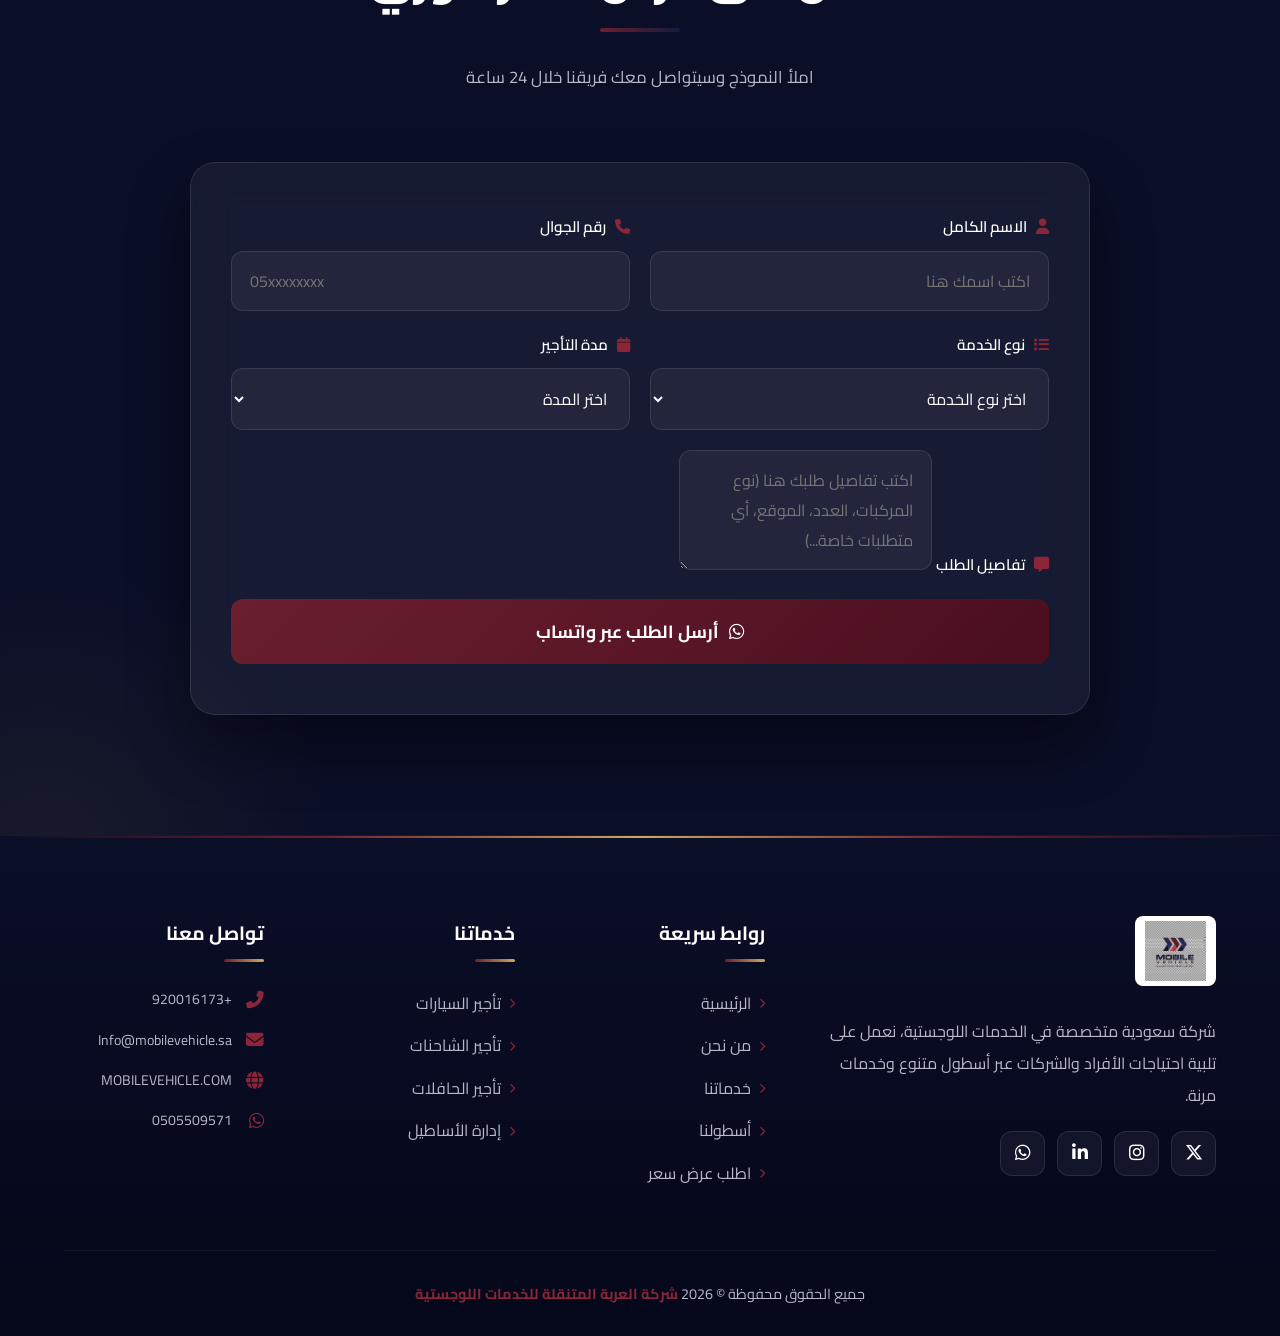
==== commit e72a792e: "Refactor gallery section styles for responsiveness" ====
--- a/index.html
+++ b/index.html
@@ -144,14 +144,58 @@
 .coverage-city:hover i { transform: scale(1.3); color: var(--gold); }
 .coverage-city span { color: var(--white); font-weight: 600; font-size: 1rem; }
 
-/* معرض الصور - موحّد */
+/* ===== معرض الصور - جميع الصور بنفس الحجم ===== */
 .gallery-section { padding: 120px 5%; background: var(--navy-dark); }
-.gallery-grid { display: grid; grid-template-columns: repeat(3, 1fr); gap: 20px; max-width: 1200px; margin: 0 auto; }
-.gallery-item { position: relative; overflow: hidden; border-radius: 15px; cursor: pointer; border: 1px solid var(--glass-border); aspect-ratio: 4 / 3; }
-.gallery-item img { width: 100%; height: 100%; object-fit: cover; transition: transform 0.8s ease; }
-.gallery-item::after { content: '\f00e'; font-family: 'Font Awesome 6 Free'; font-weight: 900; position: absolute; top: 50%; left: 50%; transform: translate(-50%, -50%) scale(0); color: var(--white); font-size: 2rem; transition: transform 0.4s ease; z-index: 2; }
-.gallery-item::before { content: ''; position: absolute; top: 0; left: 0; width: 100%; height: 100%; background: linear-gradient(135deg, rgba(107, 31, 46, 0), rgba(20, 27, 61, 0)); transition: background 0.4s ease; z-index: 1; }
-.gallery-item:hover::before { background: linear-gradient(135deg, rgba(107, 31, 46, 0.8), rgba(20, 27, 61, 0.8)); }
+.gallery-grid {
+    display: grid;
+    grid-template-columns: repeat(3, 1fr);
+    gap: 20px;
+    max-width: 1200px;
+    margin: 0 auto;
+}
+.gallery-item {
+    position: relative;
+    overflow: hidden;
+    border-radius: 15px;
+    cursor: pointer;
+    border: 1px solid var(--glass-border);
+    width: 100%;
+    height: 280px;
+}
+.gallery-item img {
+    width: 100%;
+    height: 100%;
+    object-fit: cover;
+    transition: transform 0.8s ease;
+    display: block;
+}
+.gallery-item::after {
+    content: '\f00e';
+    font-family: 'Font Awesome 6 Free';
+    font-weight: 900;
+    position: absolute;
+    top: 50%;
+    left: 50%;
+    transform: translate(-50%, -50%) scale(0);
+    color: var(--white);
+    font-size: 2rem;
+    transition: transform 0.4s ease;
+    z-index: 2;
+}
+.gallery-item::before {
+    content: '';
+    position: absolute;
+    top: 0;
+    left: 0;
+    width: 100%;
+    height: 100%;
+    background: linear-gradient(135deg, rgba(107, 31, 46, 0), rgba(20, 27, 61, 0));
+    transition: background 0.4s ease;
+    z-index: 1;
+}
+.gallery-item:hover::before {
+    background: linear-gradient(135deg, rgba(107, 31, 46, 0.8), rgba(20, 27, 61, 0.8));
+}
 .gallery-item:hover::after { transform: translate(-50%, -50%) scale(1); }
 .gallery-item:hover img { transform: scale(1.15); }
 
@@ -244,10 +288,12 @@
 .back-to-top.show { opacity: 1; visibility: visible; }
 .back-to-top:hover { background: linear-gradient(135deg, var(--maroon), var(--maroon-dark)); transform: translateY(-5px); }
 
+/* استجابة الشاشات */
 @media (max-width: 1024px) {
     .about-content, .vision-grid, .app-container { grid-template-columns: 1fr; }
     .footer-content { grid-template-columns: 1fr 1fr; }
     .gallery-grid { grid-template-columns: repeat(2, 1fr); }
+    .gallery-item { height: 250px; }
     .quote-form .form-row { grid-template-columns: 1fr; }
 }
 @media (max-width: 768px) {
@@ -264,6 +310,7 @@
     .stat-box .label { font-size: 11px; }
     .footer-content { grid-template-columns: 1fr; gap: 30px; }
     .gallery-grid { grid-template-columns: 1fr; }
+    .gallery-item { height: 240px; }
     .app-images { grid-template-columns: 1fr; }
     .whatsapp-float { width: 55px; height: 55px; font-size: 28px; bottom: 20px; left: 20px; }
     .back-to-top { bottom: 90px; left: 20px; width: 45px; height: 45px; }
@@ -539,7 +586,7 @@
     </div>
 </section>
 
-<!-- معرض الصور - موحّد -->
+<!-- معرض الصور - جميع الصور بنفس الحجم -->
 <section class="gallery-section" id="gallery">
     <div class="section-title" data-aos="fade-up">
         <h2>نظرة على مركباتنا</h2>
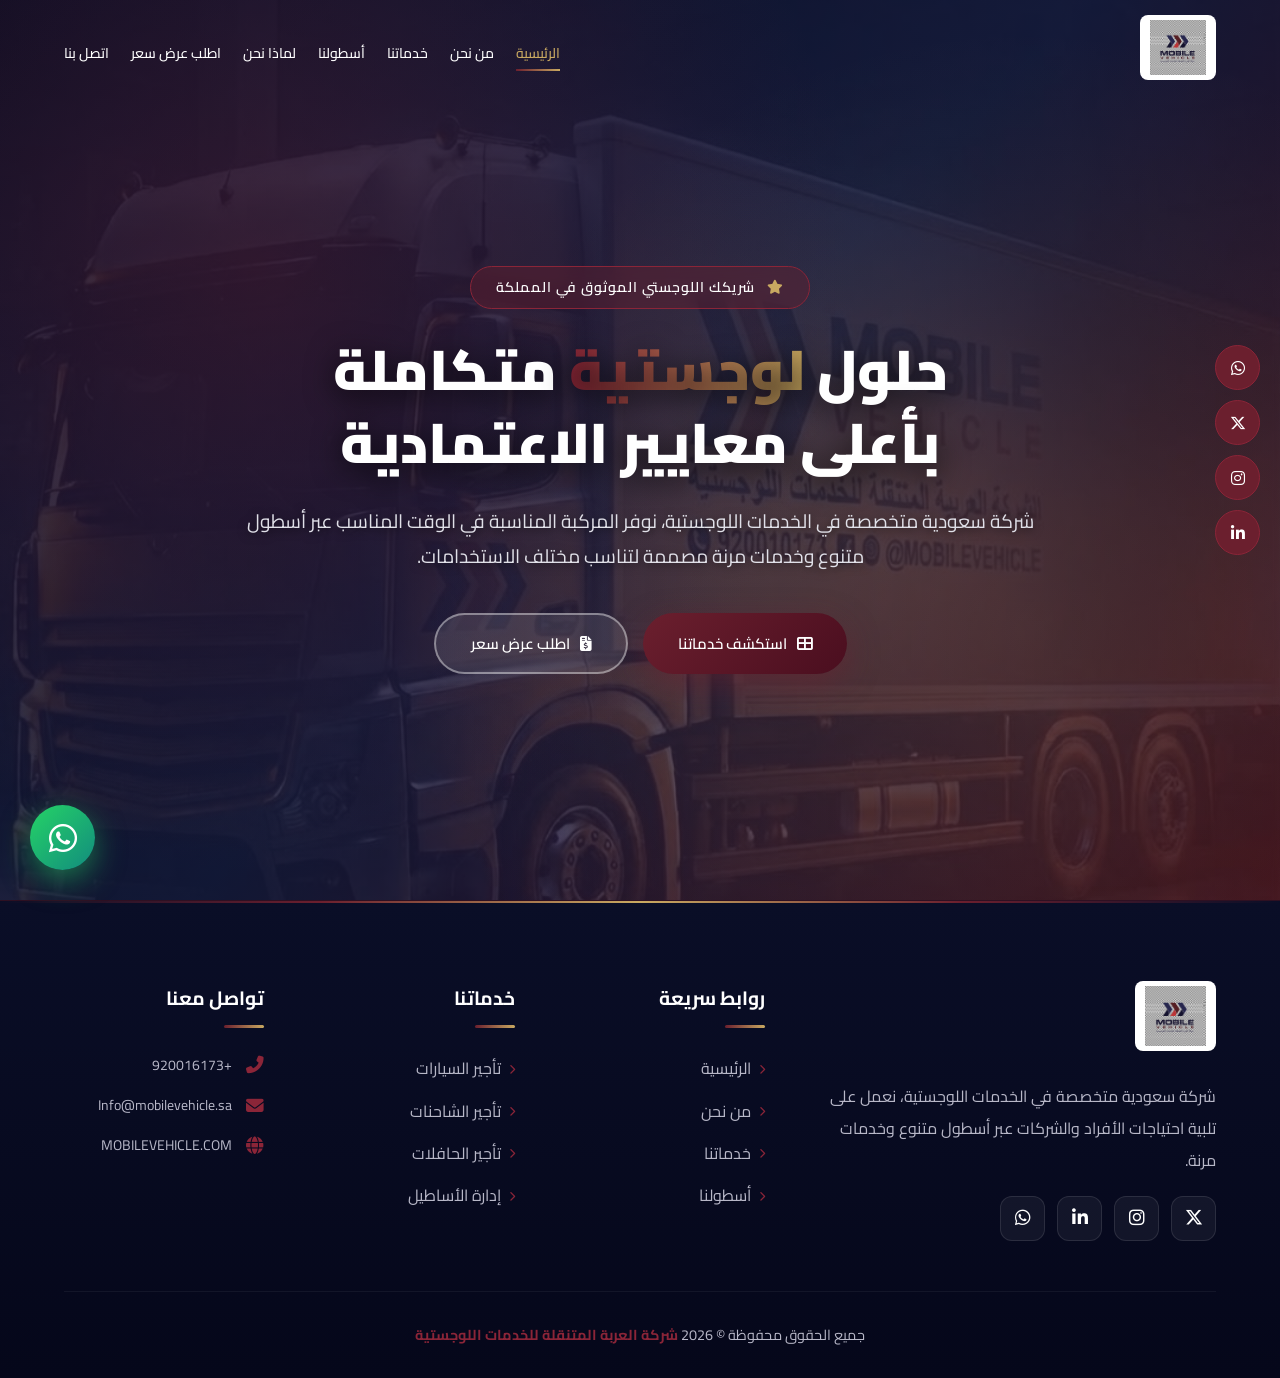
==== commit b1495aeb: "Change greeting from 'Hello World' to 'Goodbye World'" ====
--- a/index.html
+++ b/index.html
@@ -3,820 +3,84 @@
 <head>
 <meta charset="UTF-8">
 <meta name="viewport" content="width=device-width, initial-scale=1.0">
-<title>العربة المتنقلة | Mobile Vehicle - خدمات لوجستية</title>
+<title>العربة المتنقلة | الرئيسية</title>
 <link href="https://fonts.googleapis.com/css2?family=Cairo:wght@300;400;500;600;700;900&display=swap" rel="stylesheet">
 <link rel="stylesheet" href="https://cdnjs.cloudflare.com/ajax/libs/font-awesome/6.5.1/css/all.min.css">
-<link rel="stylesheet" href="https://unpkg.com/aos@2.3.1/dist/aos.css">
-<style>
-:root {
-    --navy-dark: #0a0e27;
-    --navy: #141b3d;
-    --maroon-dark: #4A0E1F;
-    --maroon: #6B1F2E;
-    --maroon-bright: #8B2538;
-    --gold: #C9A961;
-    --white: #ffffff;
-    --text-gray: #b8b8c8;
-    --glass: rgba(255, 255, 255, 0.05);
-    --glass-border: rgba(255, 255, 255, 0.1);
-}
-* { margin: 0; padding: 0; box-sizing: border-box; font-family: 'Cairo', sans-serif; }
-html { scroll-behavior: smooth; }
-body { background-color: var(--navy-dark); color: var(--white); line-height: 1.8; overflow-x: hidden; font-weight: 400; }
-
-.progress-bar { position: fixed; top: 0; right: 0; height: 3px; background: linear-gradient(90deg, var(--maroon), var(--gold)); width: 0%; z-index: 9999; transition: width 0.1s ease; box-shadow: 0 0 15px var(--maroon); }
-
-header { position: fixed; width: 100%; top: 0; z-index: 1000; padding: 15px 5%; display: flex; justify-content: space-between; align-items: center; transition: all 0.4s ease; background: transparent; }
-header.scrolled { padding: 10px 5%; background: rgba(10, 14, 39, 0.95); backdrop-filter: blur(20px); box-shadow: 0 5px 30px rgba(0, 0, 0, 0.5); border-bottom: 1px solid rgba(107, 31, 46, 0.4); }
-.logo { display: flex; align-items: center; gap: 15px; }
-.logo-img { height: 65px; width: auto; object-fit: contain; transition: height 0.4s ease; background: white; padding: 5px 10px; border-radius: 8px; }
-header.scrolled .logo-img { height: 50px; }
-
-nav ul { list-style: none; display: flex; gap: 22px; }
-nav ul li a { text-decoration: none; color: var(--white); font-weight: 500; font-size: 14px; transition: all 0.3s; position: relative; padding-bottom: 5px; }
-nav ul li a::after { content: ''; position: absolute; bottom: 0; right: 0; width: 0; height: 2px; background: linear-gradient(90deg, var(--maroon), var(--gold)); transition: width 0.3s ease; }
-nav ul li a:hover::after { width: 100%; }
-nav ul li a:hover { color: var(--gold); }
-
-.hero { height: 100vh; min-height: 700px; background: linear-gradient(135deg, rgba(10, 14, 39, 0.9) 0%, rgba(20, 27, 61, 0.85) 50%, rgba(74, 14, 31, 0.7) 100%), url('hero.jpeg') center/cover no-repeat; display: flex; align-items: center; justify-content: center; text-align: center; padding: 120px 20px 80px; position: relative; overflow: hidden; }
-.hero::before { content: ''; position: absolute; top: 0; left: 0; width: 100%; height: 100%; background: radial-gradient(circle at 20% 30%, rgba(107, 31, 46, 0.35), transparent 50%), radial-gradient(circle at 80% 70%, rgba(201, 169, 97, 0.15), transparent 50%); animation: pulseBg 10s ease-in-out infinite; }
-@keyframes pulseBg { 0%, 100% { opacity: 0.5; transform: scale(1); } 50% { opacity: 1; transform: scale(1.1); } }
-.hero-content { position: relative; z-index: 2; max-width: 1000px; }
-.hero-badge { display: inline-block; padding: 8px 25px; background: rgba(107, 31, 46, 0.4); border: 1px solid var(--maroon-bright); border-radius: 50px; color: var(--white); font-size: 14px; font-weight: 600; margin-bottom: 25px; letter-spacing: 1px; backdrop-filter: blur(10px); animation: fadeInUp 1s ease 0.1s both; }
-.hero-badge i { color: var(--gold); margin-left: 8px; }
-.hero-content h1 { font-size: 3.5rem; font-weight: 900; margin-bottom: 25px; line-height: 1.3; text-shadow: 0 5px 30px rgba(0, 0, 0, 0.8); animation: fadeInUp 1s ease 0.3s both; }
-.hero-content h1 span { background: linear-gradient(90deg, var(--maroon-bright), var(--gold)); -webkit-background-clip: text; -webkit-text-fill-color: transparent; background-clip: text; }
-.hero-content p { font-size: 1.2rem; max-width: 800px; margin: 0 auto 40px; color: #e0e0e8; text-shadow: 0 2px 10px rgba(0, 0, 0, 0.6); animation: fadeInUp 1s ease 0.5s both; }
-.hero-buttons { display: flex; gap: 15px; justify-content: center; flex-wrap: wrap; animation: fadeInUp 1s ease 0.7s both; }
-@keyframes fadeInUp { from { opacity: 0; transform: translateY(40px); } to { opacity: 1; transform: translateY(0); } }
-
-.btn { display: inline-flex; align-items: center; gap: 10px; padding: 15px 35px; border-radius: 50px; text-decoration: none; font-weight: 600; font-size: 15px; transition: all 0.4s ease; cursor: pointer; border: none; position: relative; overflow: hidden; font-family: 'Cairo', sans-serif; }
-.btn-primary { background: linear-gradient(135deg, var(--maroon), var(--maroon-dark)); color: var(--white); box-shadow: 0 10px 30px rgba(107, 31, 46, 0.5); }
-.btn-primary:hover { transform: translateY(-5px); box-shadow: 0 15px 40px rgba(107, 31, 46, 0.7); }
-.btn-outline { background: rgba(255, 255, 255, 0.1); border: 2px solid rgba(255, 255, 255, 0.4); color: var(--white); backdrop-filter: blur(10px); }
-.btn-outline:hover { background: var(--white); color: var(--navy); border-color: var(--white); transform: translateY(-5px); }
-
-.scroll-indicator { position: absolute; bottom: 30px; left: 50%; transform: translateX(-50%); color: var(--white); font-size: 24px; animation: bounce 2s infinite; z-index: 2; text-decoration: none; opacity: 0.7; }
-@keyframes bounce { 0%, 20%, 50%, 80%, 100% { transform: translateX(-50%) translateY(0); } 40% { transform: translateX(-50%) translateY(-15px); } 60% { transform: translateX(-50%) translateY(-7px); } }
-
-.section-title { text-align: center; margin-bottom: 70px; }
-.section-label { display: block; font-size: 1.5rem; font-weight: 700; color: var(--maroon-bright); margin-bottom: 12px; letter-spacing: 1.5px; }
-.section-title h2 { font-size: 2.8rem; font-weight: 900; color: var(--white); margin-bottom: 15px; position: relative; display: inline-block; }
-.section-title h2::after { content: ''; position: absolute; bottom: -15px; right: 50%; transform: translateX(50%); width: 80px; height: 4px; background: linear-gradient(90deg, var(--maroon), var(--navy)); border-radius: 2px; animation: expandLine 3s ease infinite; }
-@keyframes expandLine { 0%, 100% { width: 80px; } 50% { width: 160px; } }
-.section-title p { color: var(--text-gray); max-width: 800px; margin: 30px auto 0; font-size: 1.05rem; }
-
-/* من نحن */
-.about-section { padding: 120px 5%; background: linear-gradient(180deg, var(--navy-dark) 0%, var(--navy) 100%); }
-.about-content { display: grid; grid-template-columns: 1fr 1fr; gap: 60px; align-items: center; max-width: 1400px; margin: 0 auto; }
-.about-text h3 { font-size: 1.9rem; color: var(--white); margin-bottom: 25px; font-weight: 700; line-height: 1.7; }
-.about-text h3 .highlight-text { color: var(--maroon-bright); font-weight: 900; }
-.about-text p { color: var(--text-gray); margin-bottom: 20px; font-size: 1.05rem; line-height: 2; }
-.about-stats { display: grid; grid-template-columns: repeat(3, 1fr); gap: 20px; margin-top: 40px; }
-.stat-box { text-align: center; padding: 25px 15px; background: var(--glass); border: 1px solid var(--glass-border); border-radius: 15px; backdrop-filter: blur(10px); transition: all 0.4s ease; }
-.stat-box:hover { transform: translateY(-10px); border-color: var(--maroon-bright); box-shadow: 0 15px 40px rgba(107, 31, 46, 0.4); }
-.stat-box .num { font-size: 2.3rem; font-weight: 900; background: linear-gradient(135deg, var(--maroon-bright), var(--gold)); -webkit-background-clip: text; -webkit-text-fill-color: transparent; display: block; }
-.stat-box .label { color: var(--text-gray); font-size: 14px; margin-top: 5px; }
-.about-image { position: relative; border-radius: 20px; overflow: hidden; box-shadow: 0 30px 60px rgba(0, 0, 0, 0.5); }
-.about-image img { width: 100%; height: 500px; object-fit: cover; display: block; transition: transform 0.8s ease; }
-.about-image:hover img { transform: scale(1.08); }
-.about-image::after { content: ''; position: absolute; top: 0; left: 0; width: 100%; height: 100%; background: linear-gradient(135deg, rgba(107, 31, 46, 0.4), transparent 60%); pointer-events: none; }
-
-/* الرؤية والرسالة */
-.vision-section { padding: 120px 5%; background: var(--navy-dark); position: relative; overflow: hidden; }
-.vision-section::before { content: ''; position: absolute; top: -50%; right: -20%; width: 600px; height: 600px; background: radial-gradient(circle, rgba(107, 31, 46, 0.2), transparent 70%); border-radius: 50%; animation: float 15s ease-in-out infinite; }
-@keyframes float { 0%, 100% { transform: translate(0, 0); } 50% { transform: translate(-30px, 30px); } }
-.vision-grid { display: grid; grid-template-columns: 1fr 1fr; gap: 40px; max-width: 1200px; margin: 0 auto; position: relative; z-index: 2; }
-.vision-card { padding: 50px 40px; background: var(--glass); border: 1px solid var(--glass-border); border-radius: 20px; backdrop-filter: blur(20px); position: relative; overflow: hidden; transition: all 0.5s ease; }
-.vision-card::before { content: ''; position: absolute; top: 0; right: 0; width: 5px; height: 100%; background: linear-gradient(180deg, var(--maroon), var(--gold)); transform: scaleY(0); transform-origin: top; transition: transform 0.5s ease; }
-.vision-card:hover::before { transform: scaleY(1); }
-.vision-card:hover { transform: translateY(-10px); border-color: var(--maroon-bright); box-shadow: 0 30px 60px rgba(107, 31, 46, 0.3); }
-.vision-icon { width: 80px; height: 80px; border-radius: 20px; background: linear-gradient(135deg, var(--maroon), var(--maroon-dark)); display: flex; align-items: center; justify-content: center; font-size: 2rem; color: var(--white); margin-bottom: 25px; box-shadow: 0 10px 30px rgba(107, 31, 46, 0.5); transition: transform 0.5s ease; }
-.vision-card:hover .vision-icon { transform: rotateY(360deg) scale(1.1); }
-.vision-card h3 { font-size: 1.7rem; margin-bottom: 20px; color: var(--white); font-weight: 700; }
-.vision-card p { color: var(--text-gray); line-height: 2; font-size: 1.05rem; }
-
-/* الخدمات */
-.services { padding: 120px 5%; background: linear-gradient(180deg, var(--navy) 0%, var(--navy-dark) 100%); }
-.services-grid { display: grid; grid-template-columns: repeat(auto-fit, minmax(320px, 1fr)); gap: 30px; max-width: 1400px; margin: 0 auto; }
-.service-card { background: var(--glass); border: 1px solid var(--glass-border); border-radius: 20px; overflow: hidden; backdrop-filter: blur(10px); transition: all 0.5s ease; position: relative; }
-.service-card:hover { transform: translateY(-15px); border-color: var(--maroon-bright); box-shadow: 0 30px 60px rgba(107, 31, 46, 0.35); }
-.service-img-wrap { position: relative; height: 220px; overflow: hidden; }
-.service-img-wrap img { width: 100%; height: 100%; object-fit: cover; transition: transform 0.8s ease; }
-.service-card:hover .service-img-wrap img { transform: scale(1.15); }
-.service-img-wrap::after { content: ''; position: absolute; top: 0; left: 0; width: 100%; height: 100%; background: linear-gradient(180deg, transparent 30%, rgba(10, 14, 39, 0.95) 100%); }
-.service-number { position: absolute; top: 20px; right: 20px; background: rgba(107, 31, 46, 0.95); color: var(--white); width: 50px; height: 50px; border-radius: 50%; display: flex; align-items: center; justify-content: center; font-weight: 900; font-size: 1.2rem; z-index: 2; backdrop-filter: blur(10px); border: 2px solid rgba(255, 255, 255, 0.2); }
-.service-content { padding: 30px; }
-.service-icon { width: 60px; height: 60px; border-radius: 15px; background: linear-gradient(135deg, rgba(107, 31, 46, 0.3), rgba(201, 169, 97, 0.15)); border: 1px solid rgba(139, 37, 56, 0.5); display: flex; align-items: center; justify-content: center; font-size: 1.5rem; color: var(--maroon-bright); margin-bottom: 20px; transition: all 0.5s ease; }
-.service-card:hover .service-icon { background: linear-gradient(135deg, var(--maroon), var(--maroon-dark)); color: var(--white); transform: rotate(-10deg) scale(1.1); }
-.service-content h3 { font-size: 1.4rem; color: var(--white); margin-bottom: 15px; font-weight: 700; }
-.service-content p { color: var(--text-gray); font-size: 1rem; line-height: 1.9; }
-
-/* تفاصيل الخدمات */
-.detailed-services { padding: 120px 5%; background: var(--navy-dark); position: relative; overflow: hidden; }
-.detailed-services::before { content: ''; position: absolute; top: -30%; left: -20%; width: 600px; height: 600px; background: radial-gradient(circle, rgba(201, 169, 97, 0.08), transparent 70%); border-radius: 50%; animation: float 15s ease-in-out infinite; }
-.details-grid { display: grid; grid-template-columns: repeat(auto-fit, minmax(320px, 1fr)); gap: 30px; max-width: 1400px; margin: 0 auto; position: relative; z-index: 2; }
-.detail-card { padding: 40px 30px; background: var(--glass); border: 1px solid var(--glass-border); border-radius: 20px; backdrop-filter: blur(10px); transition: all 0.5s ease; }
-.detail-card:hover { transform: translateY(-10px); border-color: var(--maroon-bright); box-shadow: 0 30px 60px rgba(107, 31, 46, 0.3); }
-.detail-card .detail-icon { width: 70px; height: 70px; border-radius: 18px; background: linear-gradient(135deg, var(--maroon), var(--maroon-dark)); display: flex; align-items: center; justify-content: center; font-size: 1.8rem; color: var(--white); margin-bottom: 22px; box-shadow: 0 10px 30px rgba(107, 31, 46, 0.5); transition: transform 0.5s ease; }
-.detail-card:hover .detail-icon { transform: rotateY(360deg); }
-.detail-card h3 { font-size: 1.4rem; color: var(--white); margin-bottom: 18px; font-weight: 700; }
-.detail-card ul { list-style: none; }
-.detail-card ul li { color: var(--text-gray); padding: 8px 0; display: flex; align-items: flex-start; gap: 10px; font-size: 1rem; border-bottom: 1px solid rgba(255, 255, 255, 0.05); }
-.detail-card ul li:last-child { border-bottom: none; }
-.detail-card ul li i { color: var(--gold); font-size: 0.9rem; margin-top: 6px; flex-shrink: 0; }
-
-/* شريط الإحصائيات */
-.stats-bar { padding: 80px 5%; background: linear-gradient(135deg, #4A0E1F 0%, #1a1a4e 50%, #0a0e27 100%); position: relative; overflow: hidden; }
-.stats-bar::before { content: ''; position: absolute; top: 0; left: 0; width: 100%; height: 100%; background: radial-gradient(circle at 30% 50%, rgba(201, 169, 97, 0.1), transparent 60%); animation: pulseBg 8s ease-in-out infinite; }
-.stats-container { display: grid; grid-template-columns: repeat(auto-fit, minmax(180px, 1fr)); gap: 30px; max-width: 1300px; margin: 0 auto; position: relative; z-index: 2; text-align: center; }
-.stat-item i { font-size: 2.5rem; color: var(--gold); margin-bottom: 15px; display: inline-block; transition: transform 0.5s ease; }
-.stat-item:hover i { transform: rotateY(360deg); }
-.stat-item .stat-num { font-size: 2.5rem; font-weight: 900; color: var(--white); display: block; line-height: 1; }
-.stat-item .stat-label { color: rgba(255, 255, 255, 0.9); margin-top: 10px; font-size: 1rem; font-weight: 600; }
-
-/* التغطية الجغرافية */
-.coverage-section { padding: 120px 5%; background: linear-gradient(180deg, var(--navy) 0%, var(--navy-dark) 100%); }
-.coverage-grid { display: grid; grid-template-columns: repeat(auto-fit, minmax(150px, 1fr)); gap: 15px; max-width: 1000px; margin: 0 auto; }
-.coverage-city { padding: 20px; background: var(--glass); border: 1px solid var(--glass-border); border-radius: 12px; text-align: center; transition: all 0.4s ease; backdrop-filter: blur(10px); }
-.coverage-city:hover { transform: translateY(-8px); border-color: var(--maroon-bright); box-shadow: 0 15px 40px rgba(107, 31, 46, 0.3); }
-.coverage-city i { font-size: 1.5rem; color: var(--maroon-bright); margin-bottom: 10px; display: block; transition: transform 0.5s ease; }
-.coverage-city:hover i { transform: scale(1.3); color: var(--gold); }
-.coverage-city span { color: var(--white); font-weight: 600; font-size: 1rem; }
-
-/* ===== معرض الصور - جميع الصور بنفس الحجم ===== */
-.gallery-section { padding: 120px 5%; background: var(--navy-dark); }
-.gallery-grid {
-    display: grid;
-    grid-template-columns: repeat(3, 1fr);
-    gap: 20px;
-    max-width: 1200px;
-    margin: 0 auto;
-}
-.gallery-item {
-    position: relative;
-    overflow: hidden;
-    border-radius: 15px;
-    cursor: pointer;
-    border: 1px solid var(--glass-border);
-    width: 100%;
-    height: 280px;
-}
-.gallery-item img {
-    width: 100%;
-    height: 100%;
-    object-fit: cover;
-    transition: transform 0.8s ease;
-    display: block;
-}
-.gallery-item::after {
-    content: '\f00e';
-    font-family: 'Font Awesome 6 Free';
-    font-weight: 900;
-    position: absolute;
-    top: 50%;
-    left: 50%;
-    transform: translate(-50%, -50%) scale(0);
-    color: var(--white);
-    font-size: 2rem;
-    transition: transform 0.4s ease;
-    z-index: 2;
-}
-.gallery-item::before {
-    content: '';
-    position: absolute;
-    top: 0;
-    left: 0;
-    width: 100%;
-    height: 100%;
-    background: linear-gradient(135deg, rgba(107, 31, 46, 0), rgba(20, 27, 61, 0));
-    transition: background 0.4s ease;
-    z-index: 1;
-}
-.gallery-item:hover::before {
-    background: linear-gradient(135deg, rgba(107, 31, 46, 0.8), rgba(20, 27, 61, 0.8));
-}
-.gallery-item:hover::after { transform: translate(-50%, -50%) scale(1); }
-.gallery-item:hover img { transform: scale(1.15); }
-
-/* لماذا نحن */
-.why-us { padding: 120px 5%; background: linear-gradient(180deg, var(--navy) 0%, var(--navy-dark) 100%); }
-.features-grid { display: grid; grid-template-columns: repeat(auto-fit, minmax(270px, 1fr)); gap: 25px; max-width: 1400px; margin: 0 auto; }
-.feature-card { padding: 35px 25px; background: var(--glass); border: 1px solid var(--glass-border); border-radius: 20px; backdrop-filter: blur(10px); text-align: center; transition: all 0.5s ease; position: relative; overflow: hidden; }
-.feature-card:hover { transform: translateY(-15px); border-color: var(--maroon-bright); box-shadow: 0 30px 60px rgba(107, 31, 46, 0.35); }
-.feature-icon-wrap { width: 85px; height: 85px; margin: 0 auto 22px; border-radius: 50%; background: linear-gradient(135deg, rgba(107, 31, 46, 0.3), rgba(201, 169, 97, 0.15)); border: 2px solid rgba(139, 37, 56, 0.5); display: flex; align-items: center; justify-content: center; font-size: 2rem; color: var(--maroon-bright); transition: all 0.5s ease; }
-.feature-card:hover .feature-icon-wrap { background: linear-gradient(135deg, var(--maroon), var(--maroon-dark)); color: var(--white); transform: rotateY(360deg); box-shadow: 0 15px 40px rgba(107, 31, 46, 0.6); }
-.feature-card h3 { font-size: 1.2rem; color: var(--white); margin-bottom: 12px; font-weight: 700; }
-.feature-card p { color: var(--text-gray); font-size: 0.95rem; line-height: 1.8; }
-
-/* آراء العملاء */
-.testimonials-section { padding: 120px 5%; background: var(--navy-dark); position: relative; overflow: hidden; }
-.testimonials-section::before { content: ''; position: absolute; top: -30%; right: -20%; width: 600px; height: 600px; background: radial-gradient(circle, rgba(107, 31, 46, 0.15), transparent 70%); border-radius: 50%; animation: float 15s ease-in-out infinite; }
-.testimonials-grid { display: grid; grid-template-columns: repeat(auto-fit, minmax(320px, 1fr)); gap: 30px; max-width: 1300px; margin: 0 auto; position: relative; z-index: 2; }
-.testimonial-card { padding: 35px 30px; background: var(--glass); border: 1px solid var(--glass-border); border-radius: 20px; backdrop-filter: blur(10px); transition: all 0.5s ease; position: relative; }
-.testimonial-card::before { content: '\f10d'; font-family: 'Font Awesome 6 Free'; font-weight: 900; position: absolute; top: 20px; left: 25px; font-size: 2rem; color: rgba(201, 169, 97, 0.2); }
-.testimonial-card:hover { transform: translateY(-10px); border-color: var(--maroon-bright); box-shadow: 0 30px 60px rgba(107, 31, 46, 0.3); }
-.testimonial-stars { color: var(--gold); margin-bottom: 15px; font-size: 1rem; }
-.testimonial-text { color: var(--text-gray); font-size: 1rem; line-height: 1.9; margin-bottom: 20px; font-style: italic; }
-.testimonial-author { display: flex; align-items: center; gap: 12px; border-top: 1px solid var(--glass-border); padding-top: 18px; }
-.testimonial-avatar { width: 50px; height: 50px; border-radius: 50%; background: linear-gradient(135deg, var(--maroon), var(--maroon-dark)); display: flex; align-items: center; justify-content: center; color: var(--white); font-weight: 700; font-size: 1.1rem; }
-.testimonial-info h4 { color: var(--white); font-size: 1rem; font-weight: 700; margin-bottom: 3px; }
-.testimonial-info span { color: var(--gold); font-size: 0.85rem; }
-
-/* التطبيق */
-.app-section { padding: 120px 5%; background: linear-gradient(180deg, var(--navy) 0%, var(--navy-dark) 100%); position: relative; overflow: hidden; }
-.app-container { display: grid; grid-template-columns: 1fr 1fr; gap: 60px; align-items: center; max-width: 1400px; margin: 0 auto; position: relative; z-index: 2; }
-.app-text h3 { font-size: 2.3rem; color: var(--white); margin-bottom: 20px; font-weight: 900; line-height: 1.4; }
-.app-text h3 span { color: var(--maroon-bright); }
-.app-text > p { color: var(--text-gray); font-size: 1.05rem; margin-bottom: 30px; }
-.app-features { list-style: none; }
-.app-features li { display: flex; align-items: flex-start; gap: 15px; margin-bottom: 18px; padding: 15px 20px; background: var(--glass); border: 1px solid var(--glass-border); border-radius: 12px; color: var(--text-gray); transition: all 0.3s ease; }
-.app-features li:hover { transform: translateX(-10px); border-color: var(--maroon-bright); background: rgba(107, 31, 46, 0.1); }
-.app-features li i { color: var(--maroon-bright); font-size: 1.2rem; margin-top: 5px; flex-shrink: 0; }
-.app-images { display: grid; grid-template-columns: 1fr 1fr; gap: 20px; align-items: center; }
-.app-images img { width: 100%; border-radius: 20px; box-shadow: 0 30px 60px rgba(0, 0, 0, 0.6); transition: transform 0.5s ease; animation: floatApp 5s ease-in-out infinite; }
-.app-images img:nth-child(2) { animation-delay: 0.5s; }
-.app-images img:hover { transform: translateY(-15px) scale(1.03); }
-@keyframes floatApp { 0%, 100% { transform: translateY(0); } 50% { transform: translateY(-15px); } }
-
-/* نموذج طلب عرض سعر */
-.quote-section { padding: 120px 5%; background: var(--navy-dark); position: relative; overflow: hidden; }
-.quote-section::before { content: ''; position: absolute; bottom: -30%; left: -20%; width: 600px; height: 600px; background: radial-gradient(circle, rgba(201, 169, 97, 0.08), transparent 70%); border-radius: 50%; animation: float 15s ease-in-out infinite; }
-.quote-container { max-width: 900px; margin: 0 auto; position: relative; z-index: 2; }
-.quote-form { background: var(--glass); border: 1px solid var(--glass-border); border-radius: 25px; padding: 50px 40px; backdrop-filter: blur(20px); box-shadow: 0 30px 60px rgba(0, 0, 0, 0.4); }
-.quote-form .form-row { display: grid; grid-template-columns: 1fr 1fr; gap: 20px; margin-bottom: 20px; }
-.quote-form .form-group { display: flex; flex-direction: column; }
-.quote-form label { color: var(--white); font-weight: 600; margin-bottom: 10px; font-size: 0.95rem; }
-.quote-form label i { color: var(--maroon-bright); margin-left: 6px; }
-.quote-form input, .quote-form select, .quote-form textarea { padding: 14px 18px; background: rgba(255, 255, 255, 0.05); border: 1px solid var(--glass-border); border-radius: 12px; color: var(--white); font-family: 'Cairo', sans-serif; font-size: 1rem; transition: all 0.3s ease; outline: none; }
-.quote-form input:focus, .quote-form select:focus, .quote-form textarea:focus { border-color: var(--maroon-bright); background: rgba(255, 255, 255, 0.08); box-shadow: 0 0 0 3px rgba(107, 31, 46, 0.2); }
-.quote-form select { cursor: pointer; }
-.quote-form select option { background: var(--navy-dark); color: var(--white); }
-.quote-form textarea { min-height: 120px; resize: vertical; }
-.quote-form .form-full { margin-bottom: 20px; }
-.quote-submit { width: 100%; padding: 16px; background: linear-gradient(135deg, var(--maroon), var(--maroon-dark)); color: var(--white); border: none; border-radius: 12px; font-size: 1.1rem; font-weight: 700; cursor: pointer; transition: all 0.4s ease; font-family: 'Cairo', sans-serif; display: flex; align-items: center; justify-content: center; gap: 10px; margin-top: 10px; }
-.quote-submit:hover { transform: translateY(-3px); box-shadow: 0 15px 40px rgba(107, 31, 46, 0.6); }
-
-/* الفوتر */
-footer { background: linear-gradient(180deg, var(--navy-dark) 0%, #05071a 100%); color: var(--white); padding: 80px 5% 30px; border-top: 1px solid rgba(107, 31, 46, 0.4); position: relative; }
-footer::before { content: ''; position: absolute; top: 0; right: 0; width: 100%; height: 2px; background: linear-gradient(90deg, transparent, var(--maroon), var(--gold), var(--maroon), transparent); }
-.footer-content { display: grid; grid-template-columns: 2fr 1fr 1fr 1fr; gap: 50px; max-width: 1400px; margin: 0 auto 50px; }
-.footer-brand img { height: 70px; margin-bottom: 20px; background: white; padding: 5px 10px; border-radius: 8px; }
-.footer-brand p { color: var(--text-gray); line-height: 2; margin-bottom: 20px; }
-.social-links { display: flex; gap: 12px; }
-.social-links a { width: 45px; height: 45px; border-radius: 12px; background: var(--glass); border: 1px solid var(--glass-border); display: flex; align-items: center; justify-content: center; color: var(--white); text-decoration: none; transition: all 0.4s ease; font-size: 18px; }
-.social-links a:hover { background: linear-gradient(135deg, var(--maroon), var(--maroon-dark)); border-color: var(--maroon-bright); transform: translateY(-5px); box-shadow: 0 10px 25px rgba(107, 31, 46, 0.5); }
-.footer-col h3 { font-size: 1.2rem; margin-bottom: 25px; color: var(--white); position: relative; padding-bottom: 12px; font-weight: 700; }
-.footer-col h3::after { content: ''; position: absolute; bottom: 0; right: 0; width: 40px; height: 3px; background: linear-gradient(90deg, var(--maroon), var(--gold)); border-radius: 2px; }
-.footer-col ul { list-style: none; }
-.footer-col ul li { margin-bottom: 12px; }
-.footer-col ul li a { color: var(--text-gray); text-decoration: none; transition: all 0.3s; display: inline-flex; align-items: center; gap: 8px; }
-.footer-col ul li a::before { content: '\f054'; font-family: 'Font Awesome 6 Free'; font-weight: 900; font-size: 10px; color: var(--maroon-bright); transition: transform 0.3s; }
-.footer-col ul li a:hover { color: var(--white); transform: translateX(-5px); }
-.contact-info p { color: var(--text-gray); margin-bottom: 15px; display: flex; align-items: center; gap: 12px; font-size: 14px; }
-.contact-info p i { color: var(--maroon-bright); font-size: 1.1rem; width: 20px; }
-.contact-info a { color: var(--text-gray); text-decoration: none; transition: color 0.3s; }
-.contact-info a:hover { color: var(--gold); }
-.footer-bottom { text-align: center; padding-top: 30px; border-top: 1px solid rgba(255, 255, 255, 0.05); color: var(--text-gray); font-size: 0.9rem; }
-.footer-bottom span { color: var(--maroon-bright); font-weight: 700; }
-
-.whatsapp-float { position: fixed; bottom: 30px; left: 30px; background: linear-gradient(135deg, #25d366, #128c7e); color: #fff; border-radius: 50%; width: 65px; height: 65px; display: flex; align-items: center; justify-content: center; font-size: 32px; text-decoration: none; z-index: 1000; box-shadow: 0 10px 30px rgba(37, 211, 102, 0.5); transition: all 0.3s ease; animation: whatsappPulse 2s infinite; }
-.whatsapp-float:hover { transform: scale(1.15) rotate(360deg); animation: none; }
-@keyframes whatsappPulse { 0%, 100% { box-shadow: 0 0 0 0 rgba(37, 211, 102, 0.7), 0 10px 30px rgba(37, 211, 102, 0.5); } 50% { box-shadow: 0 0 0 20px rgba(37, 211, 102, 0), 0 10px 30px rgba(37, 211, 102, 0.5); } }
-
-.back-to-top { position: fixed; bottom: 110px; left: 30px; background: linear-gradient(135deg, var(--navy), var(--navy-dark)); color: var(--white); width: 50px; height: 50px; border-radius: 50%; display: flex; align-items: center; justify-content: center; text-decoration: none; opacity: 0; visibility: hidden; transition: all 0.4s ease; z-index: 999; cursor: pointer; border: 1px solid var(--maroon-bright); font-size: 18px; }
-.back-to-top.show { opacity: 1; visibility: visible; }
-.back-to-top:hover { background: linear-gradient(135deg, var(--maroon), var(--maroon-dark)); transform: translateY(-5px); }
-
-/* استجابة الشاشات */
-@media (max-width: 1024px) {
-    .about-content, .vision-grid, .app-container { grid-template-columns: 1fr; }
-    .footer-content { grid-template-columns: 1fr 1fr; }
-    .gallery-grid { grid-template-columns: repeat(2, 1fr); }
-    .gallery-item { height: 250px; }
-    .quote-form .form-row { grid-template-columns: 1fr; }
-}
-@media (max-width: 768px) {
-    header { flex-direction: column; padding: 12px; gap: 10px; }
-    nav ul { gap: 12px; flex-wrap: wrap; justify-content: center; }
-    nav ul li a { font-size: 12px; }
-    .hero-content h1 { font-size: 1.8rem; }
-    .hero-content p { font-size: 0.95rem; }
-    .section-title h2 { font-size: 1.7rem; }
-    .section-label { font-size: 1.2rem; }
-    .logo-img { height: 50px; }
-    .about-stats { grid-template-columns: repeat(3, 1fr); gap: 10px; }
-    .stat-box .num { font-size: 1.5rem; }
-    .stat-box .label { font-size: 11px; }
-    .footer-content { grid-template-columns: 1fr; gap: 30px; }
-    .gallery-grid { grid-template-columns: 1fr; }
-    .gallery-item { height: 240px; }
-    .app-images { grid-template-columns: 1fr; }
-    .whatsapp-float { width: 55px; height: 55px; font-size: 28px; bottom: 20px; left: 20px; }
-    .back-to-top { bottom: 90px; left: 20px; width: 45px; height: 45px; }
-    .quote-form { padding: 30px 20px; }
-    .coverage-grid { grid-template-columns: repeat(2, 1fr); }
-}
-</style>
+<link rel="stylesheet" href="style.css">
 </head>
 <body>
 
 <div class="progress-bar" id="progressBar"></div>
 
 <header id="mainHeader">
-    <div class="logo">
-        <img src="logo.jpeg" alt="شعار العربة المتنقلة" class="logo-img">
-    </div>
+    <div class="logo"><a href="index.html"><img src="logo.jpeg" alt="شعار" class="logo-img"></a></div>
     <nav>
         <ul>
-            <li><a href="#home">الرئيسية</a></li>
-            <li><a href="#about">من نحن</a></li>
-            <li><a href="#services">خدماتنا</a></li>
-            <li><a href="#details">تفاصيل الخدمات</a></li>
-            <li><a href="#gallery">أسطولنا</a></li>
-            <li><a href="#why">لماذا نحن</a></li>
-            <li><a href="#quote">اطلب عرض سعر</a></li>
-            <li><a href="#contact">اتصل بنا</a></li>
+            <li><a href="index.html" class="active">الرئيسية</a></li>
+            <li><a href="about.html">من نحن</a></li>
+            <li><a href="services.html">خدماتنا</a></li>
+            <li><a href="fleet.html">أسطولنا</a></li>
+            <li><a href="why-us.html">لماذا نحن</a></li>
+            <li><a href="quote.html">اطلب عرض سعر</a></li>
+            <li><a href="contact.html">اتصل بنا</a></li>
         </ul>
     </nav>
 </header>
 
-<!-- Hero -->
 <section class="hero" id="home">
     <div class="hero-content">
-        <div class="hero-badge">
-            <i class="fas fa-star"></i> شريكك اللوجستي الموثوق في المملكة
-        </div>
+        <div class="hero-badge"><i class="fas fa-star"></i> شريكك اللوجستي الموثوق في المملكة</div>
         <h1>حلول <span>لوجستية</span> متكاملة<br>بأعلى معايير الاعتمادية</h1>
         <p>شركة سعودية متخصصة في الخدمات اللوجستية، نوفر المركبة المناسبة في الوقت المناسب عبر أسطول متنوع وخدمات مرنة مصممة لتناسب مختلف الاستخدامات.</p>
         <div class="hero-buttons">
-            <a href="#services" class="btn btn-primary"><i class="fas fa-th-large"></i> استكشف خدماتنا</a>
-            <a href="#quote" class="btn btn-outline"><i class="fas fa-file-invoice-dollar"></i> اطلب عرض سعر</a>
-        </div>
-    </div>
-    <a href="#about" class="scroll-indicator"><i class="fas fa-chevron-down"></i></a>
-</section>
-
-<!-- من نحن -->
-<section class="about-section" id="about">
-    <div class="section-title" data-aos="fade-up">
-        <span class="section-label">من نحن</span>
-        <h2>العربة المتنقلة</h2>
-        <p>شركة سعودية متخصصة في مجال الخدمات اللوجستية</p>
-    </div>
-    <div class="about-content">
-        <div class="about-text" data-aos="fade-left" data-aos-duration="1000">
-            <h3>نؤمن أن تجربة الخدمات اللوجستية يجب أن تكون<br><span class="highlight-text">سلسة، واضحة، سريعة</span></h3>
-            <p>نعمل على تلبية احتياجات الأفراد والشركات عبر أسطول متنوع وخدمات مرنة مصممة لتناسب مختلف الاستخدامات. من التنقل اليومي إلى المشاريع اللوجستية والفعاليات الكبرى، نوفر المركبة المناسبة في الوقت المناسب وبأعلى معايير الاعتمادية.</p>
-            <p>لذلك نركز على تقديم حلول عملية، إجراءات سلسة، ودعم مستمر يضمن راحة عملائنا في كل خطوة، مع بناء شراكات طويلة المدى قائمة على الثقة والالتزام.</p>
-            <div class="about-stats">
-                <div class="stat-box"><span class="num">+500</span><span class="label">عميل سعيد</span></div>
-                <div class="stat-box"><span class="num">+1000</span><span class="label">مركبة بالأسطول</span></div>
-                <div class="stat-box"><span class="num">24/7</span><span class="label">دعم متواصل</span></div>
-            </div>
-        </div>
-        <div class="about-image" data-aos="fade-right" data-aos-duration="1000">
-            <img src="about-fleet.jpeg" alt="أسطول العربة المتنقلة">
+            <a href="services.html" class="btn btn-primary"><i class="fas fa-th-large"></i> استكشف خدماتنا</a>
+            <a href="quote.html" class="btn btn-outline"><i class="fas fa-file-invoice-dollar"></i> اطلب عرض سعر</a>
         </div>
     </div>
 </section>
 
-<!-- الرؤية والرسالة -->
-<section class="vision-section">
-    <div class="section-title" data-aos="fade-up">
-        <h2>رؤيتنا ورسالتنا</h2>
-    </div>
-    <div class="vision-grid">
-        <div class="vision-card" data-aos="fade-left" data-aos-duration="1000">
-            <div class="vision-icon"><i class="fas fa-eye"></i></div>
-            <h3>رؤيتنا</h3>
-            <p>أن نكون الخيار الأول في المملكة العربية السعودية والشرق الأوسط لحلول الخدمات اللوجستية المتكاملة عبر خدمات ذكية وتقنيات موثوقة وفريق متكامل يواكب تطلعات السوق ويسهم في دعم مستهدفات رؤية السعودية 2030.</p>
-        </div>
-        <div class="vision-card" data-aos="fade-right" data-aos-duration="1000">
-            <div class="vision-icon"><i class="fas fa-bullseye"></i></div>
-            <h3>رسالتنا</h3>
-            <p>تقديم خدمات لوجستية عالية الجودة بأسلوب احترافي، يضمن الجودة مقابل السعر، المرونة، والسلامة، مع بناء شراكات طويلة المدى قائمة على الثقة والالتزام.</p>
-        </div>
-    </div>
-</section>
+<div class="social-fixed">
+    <a href="https://wa.me/966505509571" target="_blank" title="واتساب"><i class="fab fa-whatsapp"></i></a>
+    <a href="https://x.com/Mobilevehiclesa" target="_blank" title="X"><i class="fab fa-x-twitter"></i></a>
+    <a href="https://instagram.com/Mobilevehiclesa" target="_blank" title="انستقرام"><i class="fab fa-instagram"></i></a>
+    <a href="https://linkedin.com/company/Mobilevehiclesa" target="_blank" title="لينكد إن"><i class="fab fa-linkedin-in"></i></a>
+</div>
 
-<!-- خدماتنا -->
-<section class="services" id="services">
-    <div class="section-title" data-aos="fade-up">
-        <span class="section-label">خدماتنا</span>
-        <h2>حلول لوجستية متكاملة</h2>
-        <p>نقدم باقات تأجيرية وخدمية مخصصة للشركات والجهات الحكومية، حسب المطلوب، سواء يومي، أسبوعي، شهري، سنوي.</p>
-    </div>
-    <div class="services-grid">
-        <div class="service-card" data-aos="zoom-in-up" data-aos-delay="0">
-            <div class="service-img-wrap">
-                <img src="https://images.unsplash.com/photo-1503376780353-7e6692767b70?q=80&w=2070&auto=format&fit=crop" alt="تأجير السيارات">
-                <div class="service-number">01</div>
-            </div>
-            <div class="service-content">
-                <div class="service-icon"><i class="fas fa-car"></i></div>
-                <h3>تأجير السيارات</h3>
-                <p>مركبات SUV للرحلات الداخلية والطرق الوعرة، سيارات فاخرة تناسب الأعمال والضيافة، وسيارات اقتصادية للاستخدام اليومي.</p>
+<footer>
+    <div class="footer-content">
+        <div class="footer-brand">
+            <img src="logo.jpeg" alt="شعار">
+            <p>شركة سعودية متخصصة في الخدمات اللوجستية، نعمل على تلبية احتياجات الأفراد والشركات عبر أسطول متنوع وخدمات مرنة.</p>
+            <div class="social-links">
+                <a href="https://x.com/Mobilevehiclesa" target="_blank"><i class="fab fa-x-twitter"></i></a>
+                <a href="https://instagram.com/Mobilevehiclesa" target="_blank"><i class="fab fa-instagram"></i></a>
+                <a href="https://linkedin.com/company/Mobilevehiclesa" target="_blank"><i class="fab fa-linkedin-in"></i></a>
+                <a href="https://wa.me/966505509571" target="_blank"><i class="fab fa-whatsapp"></i></a>
             </div>
         </div>
-        <div class="service-card" data-aos="zoom-in-up" data-aos-delay="100">
-            <div class="service-img-wrap">
-                <img src="service-trucks.jpeg" alt="تأجير الشاحنات">
-                <div class="service-number">02</div>
-            </div>
-            <div class="service-content">
-                <div class="service-icon"><i class="fas fa-truck"></i></div>
-                <h3>تأجير الشاحنات</h3>
-                <p>شاحنات خفيفة للنقل داخل المدن، شاحنات ثقيلة للمشاريع والإنشاءات، شاحنات مبردة للبضائع الحساسة، وخدمة سحب المركبات.</p>
-            </div>
-        </div>
-        <div class="service-card" data-aos="zoom-in-up" data-aos-delay="200">
-            <div class="service-img-wrap">
-                <img src="https://images.unsplash.com/photo-1544620347-c4fd4a3d5957?q=80&w=2070&auto=format&fit=crop" alt="تأجير الحافلات">
-                <div class="service-number">03</div>
-            </div>
-            <div class="service-content">
-                <div class="service-icon"><i class="fas fa-bus"></i></div>
-                <h3>تأجير الحافلات</h3>
-                <p>نقل سياحي (بسائق أو بدون)، نقل متخصص، ونقل متردد. نوفر مركبات مخصصة لدعم الفعاليات والمعارض والمواسم.</p>
-            </div>
-        </div>
-        <div class="service-card" data-aos="zoom-in-up" data-aos-delay="300">
-            <div class="service-img-wrap">
-                <img src="service-management1.jpeg" alt="إدارة الأساطيل">
-                <div class="service-number">04</div>
-            </div>
-            <div class="service-content">
-                <div class="service-icon"><i class="fas fa-cogs"></i></div>
-                <h3>إدارة الأساطيل</h3>
-                <p>باقات تأجيرية وخدمية مخصصة للشركات والجهات الحكومية، مع خدمات صيانة ومتابعة دورية لضمان الجاهزية وأسعار تفضيلية لعقود الشركات.</p>
-            </div>
-        </div>
-    </div>
-</section>
-
-<!-- تفاصيل الخدمات -->
-<section class="detailed-services" id="details">
-    <div class="section-title" data-aos="fade-up">
-        <span class="section-label">تفاصيل خدماتنا</span>
-        <h2>حلول تفصيلية لكل احتياج</h2>
-        <p>نغطي جميع جوانب النقل والتأجير اللوجستي بتفاصيل تشغيلية دقيقة</p>
-    </div>
-    <div class="details-grid">
-        <div class="detail-card" data-aos="zoom-in-up" data-aos-delay="0">
-            <div class="detail-icon"><i class="fas fa-users"></i></div>
-            <h3>النقل المتخصص</h3>
+        <div class="footer-col">
+            <h3>روابط سريعة</h3>
             <ul>
-                <li><i class="fas fa-check"></i> نقل موظفي الشركات والمؤسسات</li>
-                <li><i class="fas fa-check"></i> نقل طلاب المدارس والجامعات</li>
-                <li><i class="fas fa-check"></i> نقل الوفود والمناسبات الرسمية</li>
-                <li><i class="fas fa-check"></i> نقل فعاليات ومؤتمرات</li>
-                <li><i class="fas fa-check"></i> خدمات النقل السياحي والترفيهي</li>
+                <li><a href="index.html">الرئيسية</a></li>
+                <li><a href="about.html">من نحن</a></li>
+                <li><a href="services.html">خدماتنا</a></li>
+                <li><a href="fleet.html">أسطولنا</a></li>
             </ul>
         </div>
-        <div class="detail-card" data-aos="zoom-in-up" data-aos-delay="100">
-            <div class="detail-icon"><i class="fas fa-truck-fast"></i></div>
-            <h3>النقل البري واللوجستي</h3>
+        <div class="footer-col">
+            <h3>خدماتنا</h3>
             <ul>
-                <li><i class="fas fa-check"></i> شاحنات خفيفة للنقل داخل المدن</li>
-                <li><i class="fas fa-check"></i> شاحنات ثقيلة للمشاريع والإنشاءات</li>
-                <li><i class="fas fa-check"></i> شاحنات مبردة للبضائع الحساسة</li>
-                <li><i class="fas fa-check"></i> نقل القطع والمعدات الثقيلة</li>
-                <li><i class="fas fa-check"></i> خدمة سحب المركبات على الطريق</li>
+                <li><a href="service-details.html?service=cars">تأجير السيارات</a></li>
+                <li><a href="service-details.html?service=trucks">تأجير الشاحنات</a></li>
+                <li><a href="service-details.html?service=buses">تأجير الحافلات</a></li>
+                <li><a href="service-details.html?service=fleet">إدارة الأساطيل</a></li>
             </ul>
         </div>
-        <div class="detail-card" data-aos="zoom-in-up" data-aos-delay="200">
-            <div class="detail-icon"><i class="fas fa-key"></i></div>
-            <h3>تأجير المركبات</h3>
-            <ul>
-                <li><i class="fas fa-check"></i> تأجير يومي / أسبوعي / شهري / سنوي</li>
-                <li><i class="fas fa-check"></i> تأجير مع سائق أو بدون سائق</li>
-                <li><i class="fas fa-check"></i> مركبات SUV للرحلات والطرق الوعرة</li>
-                <li><i class="fas fa-check"></i> سيارات فاخرة للضيافة والأعمال</li>
-                <li><i class="fas fa-check"></i> سيارات اقتصادية للاستخدام اليومي</li>
-            </ul>
-        </div>
-        <div class="detail-card" data-aos="zoom-in-up" data-aos-delay="300">
-            <div class="detail-icon"><i class="fas fa-taxi"></i></div>
-            <h3>سيارات الأجرة الخاصة</h3>
-            <ul>
-                <li><i class="fas fa-check"></i> خدمة تنقلات الشركات والموظفين</li>
-                <li><i class="fas fa-check"></i> اشتراكات شهرية للشركات</li>
-                <li><i class="fas fa-check"></i> خدمة على مدار الساعة 24/7</li>
-                <li><i class="fas fa-check"></i> سائقون محترفون ومعتمدون</li>
-                <li><i class="fas fa-check"></i> تغطية شاملة لجميع مناطق المملكة</li>
-            </ul>
-        </div>
-        <div class="detail-card" data-aos="zoom-in-up" data-aos-delay="400">
-            <div class="detail-icon"><i class="fas fa-boxes"></i></div>
-            <h3>حلول الفعاليات والمعارض</h3>
-            <ul>
-                <li><i class="fas fa-check"></i> توفير مركبات مخصصة للفعاليات</li>
-                <li><i class="fas fa-check"></i> تجهيز المركبات حسب طبيعة الحدث</li>
-                <li><i class="fas fa-check"></i> خدمات دعم المواسم والفعاليات الكبرى</li>
-                <li><i class="fas fa-check"></i> خدمة العلامات التجارية والجهات المنظمة</li>
-                <li><i class="fas fa-check"></i> مرونة كاملة في مدة التأجير</li>
-            </ul>
-        </div>
-        <div class="detail-card" data-aos="zoom-in-up" data-aos-delay="500">
-            <div class="detail-icon"><i class="fas fa-tools"></i></div>
-            <h3>إدارة وتشغيل الأساطيل</h3>
-            <ul>
-                <li><i class="fas fa-check"></i> إدارة أساطيل متكاملة للشركات</li>
-                <li><i class="fas fa-check"></i> خدمات صيانة ومتابعة دورية</li>
-                <li><i class="fas fa-check"></i> ضمان الجاهزية التشغيلية الكاملة</li>
-                <li><i class="fas fa-check"></i> عقود مؤسسية بأسعار تفضيلية</li>
-                <li><i class="fas fa-check"></i> تقارير دورية عن الأداء والتشغيل</li>
-            </ul>
-        </div>
-    </div>
-</section>
-
-<!-- شريط الإحصائيات -->
-<section class="stats-bar">
-    <div class="stats-container">
-        <div class="stat-item" data-aos="zoom-in" data-aos-delay="0">
-            <i class="fas fa-truck"></i>
-            <span class="stat-num">+4500</span>
-            <div class="stat-label">مركبة بالأسطول</div>
-        </div>
-        <div class="stat-item" data-aos="zoom-in" data-aos-delay="100">
-            <i class="fas fa-route"></i>
-            <span class="stat-num">+500</span>
-            <div class="stat-label">رحلة يومية</div>
-        </div>
-        <div class="stat-item" data-aos="zoom-in" data-aos-delay="200">
-            <i class="fas fa-map-marked-alt"></i>
-            <span class="stat-num">+12</span>
-            <div class="stat-label">منطقة تغطية</div>
-        </div>
-        <div class="stat-item" data-aos="zoom-in" data-aos-delay="300">
-            <i class="fas fa-clock"></i>
-            <span class="stat-num">24/7</span>
-            <div class="stat-label">دعم متواصل</div>
-        </div>
-        <div class="stat-item" data-aos="zoom-in" data-aos-delay="400">
-            <i class="fas fa-shield-alt"></i>
-            <span class="stat-num">100%</span>
-            <div class="stat-label">التزام بالسلامة</div>
-        </div>
-    </div>
-</section>
-
-<!-- التغطية الجغرافية -->
-<section class="coverage-section">
-    <div class="section-title" data-aos="fade-up">
-        <span class="section-label">تغطيتنا</span>
-        <h2>نخدم جميع مناطق المملكة</h2>
-        <p>أسطولنا يغطي أكثر من 12 منطقة في المملكة العربية السعودية</p>
-    </div>
-    <div class="coverage-grid">
-        <div class="coverage-city" data-aos="zoom-in" data-aos-delay="0"><i class="fas fa-map-marker-alt"></i><span>الرياض</span></div>
-        <div class="coverage-city" data-aos="zoom-in" data-aos-delay="50"><i class="fas fa-map-marker-alt"></i><span>جدة</span></div>
-        <div class="coverage-city" data-aos="zoom-in" data-aos-delay="100"><i class="fas fa-map-marker-alt"></i><span>الدمام</span></div>
-        <div class="coverage-city" data-aos="zoom-in" data-aos-delay="150"><i class="fas fa-map-marker-alt"></i><span>مكة المكرمة</span></div>
-        <div class="coverage-city" data-aos="zoom-in" data-aos-delay="200"><i class="fas fa-map-marker-alt"></i><span>المدينة المنورة</span></div>
-        <div class="coverage-city" data-aos="zoom-in" data-aos-delay="250"><i class="fas fa-map-marker-alt"></i><span>أبها</span></div>
-        <div class="coverage-city" data-aos="zoom-in" data-aos-delay="300"><i class="fas fa-map-marker-alt"></i><span>تبوك</span></div>
-        <div class="coverage-city" data-aos="zoom-in" data-aos-delay="350"><i class="fas fa-map-marker-alt"></i><span>حائل</span></div>
-        <div class="coverage-city" data-aos="zoom-in" data-aos-delay="400"><i class="fas fa-map-marker-alt"></i><span>القصيم</span></div>
-        <div class="coverage-city" data-aos="zoom-in" data-aos-delay="450"><i class="fas fa-map-marker-alt"></i><span>جيزان</span></div>
-        <div class="coverage-city" data-aos="zoom-in" data-aos-delay="500"><i class="fas fa-map-marker-alt"></i><span>نجران</span></div>
-        <div class="coverage-city" data-aos="zoom-in" data-aos-delay="550"><i class="fas fa-map-marker-alt"></i><span>الجوف</span></div>
-    </div>
-</section>
-
-<!-- معرض الصور - جميع الصور بنفس الحجم -->
-<section class="gallery-section" id="gallery">
-    <div class="section-title" data-aos="fade-up">
-        <h2>نظرة على مركباتنا</h2>
-        <p>أسطول حديث ومتنوع لتلبية جميع احتياجاتكم اللوجستية</p>
-    </div>
-    <div class="gallery-grid">
-        <div class="gallery-item" data-aos="fade-up" data-aos-delay="0"><img src="gallery1.jpeg" alt="شاحنة"></div>
-        <div class="gallery-item" data-aos="fade-up" data-aos-delay="50"><img src="gallery2.jpeg" alt="فانات"></div>
-        <div class="gallery-item" data-aos="fade-up" data-aos-delay="100"><img src="gallery3.jpeg" alt="عامل يغلّف الطرد"></div>
-        <div class="gallery-item" data-aos="fade-up" data-aos-delay="150"><img src="gallery4.jpeg" alt="شاحنة صغيرة وحافلة"></div>
-        <div class="gallery-item" data-aos="fade-up" data-aos-delay="200"><img src="gallery5.jpeg" alt="شاحنة صغيرة"></div>
-        <div class="gallery-item" data-aos="fade-up" data-aos-delay="250"><img src="gallery6.jpeg" alt="فان أبيض"></div>
-    </div>
-</section>
-
-<!-- لماذا نحن -->
-<section class="why-us" id="why">
-    <div class="section-title" data-aos="fade-up">
-        <h2>ما يميز العربة المتنقلة</h2>
-        <p>نلتزم بتقديم تجربة لوجستية سلسة وموثوقة في كل خطوة</p>
-    </div>
-    <div class="features-grid">
-        <div class="feature-card" data-aos="flip-left" data-aos-delay="0">
-            <div class="feature-icon-wrap"><i class="fas fa-cogs"></i></div>
-            <h3>إدارة العمليات التشغيلية</h3>
-            <p>فريق متخصص لإدارة العمليات اليومية ومراقبة الأداء لضمان سير كل رحلة بسلاسة.</p>
-        </div>
-        <div class="feature-card" data-aos="flip-left" data-aos-delay="50">
-            <div class="feature-icon-wrap"><i class="fas fa-truck-moving"></i></div>
-            <h3>أسطول موثوق وعصري</h3>
-            <p>جميع مركباتنا حديثة الموديلات وتخضع لصيانة دورية لضمان الجاهزية والاعتمادية.</p>
-        </div>
-        <div class="feature-card" data-aos="flip-left" data-aos-delay="100">
-            <div class="feature-icon-wrap"><i class="fas fa-shield-alt"></i></div>
-            <h3>خدمات تركز على السلامة</h3>
-            <p>نطبق معايير السلامة الدولية ونلتزم بتدريب السائقين على أعلى مستويات القيادة الآمنة.</p>
-        </div>
-        <div class="feature-card" data-aos="flip-left" data-aos-delay="150">
-            <div class="feature-icon-wrap"><i class="fas fa-satellite-dish"></i></div>
-            <h3>أنظمة تشغيل وتتبع ذكية</h3>
-            <p>نوفر أنظمة تتبع GPS وإدارة أسطول ذكية لضمان الشفافية الكاملة ومتابعة كل رحلة لحظياً.</p>
-        </div>
-        <div class="feature-card" data-aos="flip-left" data-aos-delay="200">
-            <div class="feature-icon-wrap"><i class="fas fa-handshake"></i></div>
-            <h3>حلول مرنة للشركات والأفراد</h3>
-            <p>باقات مرنة تناسب جميع الاحتياجات من التنقل اليومي إلى العقود المؤسسية طويلة المدى.</p>
-        </div>
-        <div class="feature-card" data-aos="flip-left" data-aos-delay="250">
-            <div class="feature-icon-wrap"><i class="fas fa-user-tie"></i></div>
-            <h3>فريق عمليات ذو خبرة</h3>
-            <p>سائقون محترفون وفريق دعم بخبرة سنوات في قطاع النقل والخدمات اللوجستية.</p>
-        </div>
-        <div class="feature-card" data-aos="flip-left" data-aos-delay="300">
-            <div class="feature-icon-wrap"><i class="fas fa-tags"></i></div>
-            <h3>أسعار تنافسية وشفافة</h3>
-            <p>أسعار واضحة بدون رسوم خفية، مع عروض تفضيلية للعقود المؤسسية وطويلة المدى.</p>
-        </div>
-        <div class="feature-card" data-aos="flip-left" data-aos-delay="350">
-            <div class="feature-icon-wrap"><i class="fas fa-headset"></i></div>
-            <h3>دعم متواصل 24/7</h3>
-            <p>فريق دعم على مدار الساعة لحل أي استفسار أو طارئ في أي وقت وأي مكان.</p>
-        </div>
-    </div>
-</section>
-
-<!-- آراء العملاء -->
-<section class="testimonials-section">
-    <div class="section-title" data-aos="fade-up">
-        <span class="section-label">ماذا يقول عملاؤنا</span>
-        <h2>ثقة تتحدث عن نفسها</h2>
-        <p>نفتخر بثقة عملائنا من الشركات والجهات الحكومية</p>
-    </div>
-    <div class="testimonials-grid">
-        <div class="testimonial-card" data-aos="fade-up" data-aos-delay="0">
-            <div class="testimonial-stars">
-                <i class="fas fa-star"></i><i class="fas fa-star"></i><i class="fas fa-star"></i><i class="fas fa-star"></i><i class="fas fa-star"></i>
-            </div>
-            <p class="testimonial-text">"خدمة ممتازة والتزام تام بالمواعيد. أسطول حديث وسائقون محترفون. تعاملنا معهم في مشاريع كبرى وكانوا دائماً في الموعد."</p>
-            <div class="testimonial-author">
-                <div class="testimonial-avatar">أ</div>
-                <div class="testimonial-info">
-                    <h4>أحمد المالكي</h4>
-                    <span>شركة مقاولات - الرياض</span>
-                </div>
-            </div>
-        </div>
-        <div class="testimonial-card" data-aos="fade-up" data-aos-delay="100">
-            <div class="testimonial-stars">
-                <i class="fas fa-star"></i><i class="fas fa-star"></i><i class="fas fa-star"></i><i class="fas fa-star"></i><i class="fas fa-star"></i>
-            </div>
-            <p class="testimonial-text">"تعاملنا معهم لنقل موظفينا بشكل يومي. الخدمة منظمة والأسعار تنافسية. فريق دعم متعاون جداً وسريع الاستجابة."</p>
-            <div class="testimonial-author">
-                <div class="testimonial-avatar">م</div>
-                <div class="testimonial-info">
-                    <h4>محمد العتيبي</h4>
-                    <span>شركة تجارية - جدة</span>
-                </div>
-            </div>
-        </div>
-        <div class="testimonial-card" data-aos="fade-up" data-aos-delay="200">
-            <div class="testimonial-stars">
-                <i class="fas fa-star"></i><i class="fas fa-star"></i><i class="fas fa-star"></i><i class="fas fa-star"></i><i class="fas fa-star"></i>
-            </div>
-            <p class="testimonial-text">"استعنا بخدماتهم في فعالية كبيرة وكانوا على قدر المسؤولية. مركبات نظيفة ومنظمة وتجهيز احترافي حسب الطلب."</p>
-            <div class="testimonial-author">
-                <div class="testimonial-avatar">س</div>
-                <div class="testimonial-info">
-                    <h4>سارة القحطاني</h4>
-                    <span>جهة حكومية - الدمام</span>
-                </div>
-            </div>
-        </div>
-    </div>
-</section>
-
-<!-- التطبيق -->
-<section class="app-section">
-    <div class="app-container">
-        <div class="app-text" data-aos="fade-left" data-aos-duration="1000">
-            <h3>تطبيق <span>Mobile Vehicle</span></h3>
-            <p>ربط مباشر بين أصحاب الشحنات والناقلين عبر منصة واحدة موثوقة</p>
-            <ul class="app-features">
-                <li><i class="fas fa-check-circle"></i> سهولة نشر طلبات النقل والعثور على شاحنات مناسبة بسرعة</li>
-                <li><i class="fas fa-check-circle"></i> متابعة وتنظيم عمليات الشحن بشكل إلكتروني</li>
-                <li><i class="fas fa-check-circle"></i> تقليل الوقت والجهد في البحث عن ناقلين</li>
-                <li><i class="fas fa-check-circle"></i> تقليل التكاليف بفضل نظام الاشتراك بدلاً من العمولات</li>
-                <li><i class="fas fa-check-circle"></i> منصة موثوقة تسهل التواصل بين الشركات والناقلين</li>
-            </ul>
-        </div>
-        <div class="app-images" data-aos="fade-right" data-aos-duration="1000">
-            <img src="app1.jpeg" alt="تطبيق موبايل فيكل - شاشتان">
-            <img src="app2.jpeg" alt="تطبيق موبايل فيكل - شاشة واحدة">
-        </div>
-    </div>
-</section>
-
-<!-- نموذج طلب عرض سعر -->
-<section class="quote-section" id="quote">
-    <div class="section-title" data-aos="fade-up">
-        <span class="section-label">اطلب عرض سعر</span>
-        <h2>احصل على عرض سعر فوري</h2>
-        <p>املأ النموذج وسيتواصل معك فريقنا خلال 24 ساعة</p>
-    </div>
-    <div class="quote-container">
-        <form class="quote-form" id="quoteForm" data-aos="zoom-in-up">
-            <div class="form-row">
-                <div class="form-group">
-                    <label for="name"><i class="fas fa-user"></i> الاسم الكامل</label>
-                    <input type="text" id="name" name="name" placeholder="اكتب اسمك هنا" required>
-                </div>
-                <div class="form-group">
-                    <label for="phone"><i class="fas fa-phone"></i> رقم الجوال</label>
-                    <input type="tel" id="phone" name="phone" placeholder="05xxxxxxxx" required>
-                </div>
-            </div>
-            <div class="form-row">
-                <div class="form-group">
-                    <label for="service"><i class="fas fa-list"></i> نوع الخدمة</label>
-                    <select id="service" name="service" required>
-                        <option value="">اختر نوع الخدمة</option>
-                        <option value="تأجير سيارات">تأجير سيارات</option>
-                        <option value="تأجير شاحنات">تأجير شاحنات</option>
-                        <option value="تأجير حافلات">تأجير حافلات</option>
-                        <option value="إدارة أساطيل">إدارة أساطيل</option>
-                        <option value="نقل متخصص">نقل متخصص</option>
-                        <option value="سيارات أجرة خاصة">سيارات أجرة خاصة</option>
-                        <option value="حلول فعاليات">حلول فعاليات</option>
-                    </select>
-                </div>
-                <div class="form-group">
-                    <label for="duration"><i class="fas fa-calendar"></i> مدة التأجير</label>
-                    <select id="duration" name="duration">
-                        <option value="">اختر المدة</option>
-                        <option value="يومي">يومي</option>
-                        <option value="أسبوعي">أسبوعي</option>
-                        <option value="شهري">شهري</option>
-                        <option value="سنوي">سنوي</option>
-                        <option value="مشروع محدد">مشروع محدد</option>
-                    </select>
-                </div>
-            </div>
-            <div class="form-full">
-                <label for="details"><i class="fas fa-comment-alt"></i> تفاصيل الطلب</label>
-                <textarea id="details" name="details" placeholder="اكتب تفاصيل طلبك هنا (نوع المركبات، العدد، الموقع، أي متطلبات خاصة...)"></textarea>
-            </div>
-            <button type="submit" class="quote-submit">
-                <i class="fab fa-whatsapp"></i> أرسل الطلب عبر واتساب
-            </button>
-        </form>
-    </div>
-</section>
-
-<!-- الفوتر -->
-<footer id="contact">
-    <div class="footer-content">
-        <div class="footer-brand" data-aos="fade-up">
-            <img src="logo.jpeg" alt="شعار العربة المتنقلة">
-            <p>شركة سعودية متخصصة في الخدمات اللوجستية، نعمل على تلبية احتياجات الأفراد والشركات عبر أسطول متنوع وخدمات مرنة.</p>
-            <div class="social-links">
-                <a href="#" title="X (تويتر)"><i class="fab fa-x-twitter"></i></a>
-                <a href="#" title="انستقرام"><i class="fab fa-instagram"></i></a>
-                <a href="#" title="لينكد إن"><i class="fab fa-linkedin-in"></i></a>
-                <a href="https://wa.me/966505509571" target="_blank" title="واتساب"><i class="fab fa-whatsapp"></i></a>
-            </div>
-        </div>
-        <div class="footer-col" data-aos="fade-up" data-aos-delay="100">
-            <h3>روابط سريعة</h3>
-            <ul>
-                <li><a href="#home">الرئيسية</a></li>
-                <li><a href="#about">من نحن</a></li>
-                <li><a href="#services">خدماتنا</a></li>
-                <li><a href="#gallery">أسطولنا</a></li>
-                <li><a href="#quote">اطلب عرض سعر</a></li>
-            </ul>
-        </div>
-        <div class="footer-col" data-aos="fade-up" data-aos-delay="200">
-            <h3>خدماتنا</h3>
-            <ul>
-                <li><a href="#services">تأجير السيارات</a></li>
-                <li><a href="#services">تأجير الشاحنات</a></li>
-                <li><a href="#services">تأجير الحافلات</a></li>
-                <li><a href="#services">إدارة الأساطيل</a></li>
-            </ul>
-        </div>
-        <div class="footer-col contact-info" data-aos="fade-up" data-aos-delay="300">
+        <div class="footer-col contact-info">
             <h3>تواصل معنا</h3>
             <p><i class="fas fa-phone-alt"></i> <a href="tel:+920016173">+920016173</a></p>
             <p><i class="fas fa-envelope"></i> <a href="mailto:Info@mobilevehicle.sa">Info@mobilevehicle.sa</a></p>
             <p><i class="fas fa-globe"></i> <a href="https://MOBILEVEHICLE.COM" target="_blank">MOBILEVEHICLE.COM</a></p>
-            <p><i class="fab fa-whatsapp"></i> <a href="https://wa.me/966505509571" target="_blank">0505509571</a></p>
         </div>
     </div>
     <div class="footer-bottom">
@@ -824,22 +88,15 @@
     </div>
 </footer>
 
-<a href="https://wa.me/966505509571" class="whatsapp-float" target="_blank" rel="noopener noreferrer" title="تواصل واتساب">
-    <i class="fab fa-whatsapp"></i>
-</a>
-
-<button class="back-to-top" id="backToTop" title="العودة للأعلى">
-    <i class="fas fa-chevron-up"></i>
-</button>
+<a href="https://wa.me/966505509571" class="whatsapp-float" target="_blank"><i class="fab fa-whatsapp"></i></a>
+<button class="back-to-top" id="backToTop"><i class="fas fa-chevron-up"></i></button>
 
 <script src="https://unpkg.com/aos@2.3.1/dist/aos.js"></script>
 <script>
-AOS.init({ duration: 1000, once: true, offset: 100, easing: 'ease-in-out' });
-
+AOS.init({ duration: 1000, once: true });
 const progressBar = document.getElementById('progressBar');
 const header = document.getElementById('mainHeader');
 const backToTop = document.getElementById('backToTop');
-
 window.addEventListener('scroll', () => {
     const scrollTop = window.pageYOffset;
     const docHeight = document.documentElement.scrollHeight - window.innerHeight;
@@ -847,37 +104,7 @@
     header.classList.toggle('scrolled', scrollTop > 100);
     backToTop.classList.toggle('show', scrollTop > 500);
 });
-
 backToTop.addEventListener('click', () => window.scrollTo({ top: 0, behavior: 'smooth' }));
-
-document.querySelectorAll('a[href^="#"]').forEach(anchor => {
-    anchor.addEventListener('click', function(e) {
-        e.preventDefault();
-        const target = document.querySelector(this.getAttribute('href'));
-        if (target) target.scrollIntoView({ behavior: 'smooth', block: 'start' });
-    });
-});
-
-// نموذج عرض السعر
-document.getElementById('quoteForm').addEventListener('submit', function(e) {
-    e.preventDefault();
-    const name = document.getElementById('name').value;
-    const phone = document.getElementById('phone').value;
-    const service = document.getElementById('service').value;
-    const duration = document.getElementById('duration').value || 'غير محدد';
-    const details = document.getElementById('details').value || 'لا توجد تفاصيل إضافية';
-    
-    const message = `*طلب عرض سعر جديد*\n\n` +
-                   `👤 *الاسم:* ${name}\n` +
-                   `📱 *الجوال:* ${phone}\n` +
-                   `🛎 *الخدمة:* ${service}\n` +
-                   `⏱ *المدة:* ${duration}\n` +
-                   `📝 *التفاصيل:* ${details}`;
-    
-    const whatsappURL = `https://wa.me/966505509571?text=${encodeURIComponent(message)}`;
-    window.open(whatsappURL, '_blank');
-});
 </script>
-
 </body>
 </html>
--- a/style.css
+++ b/style.css
@@ -0,0 +1,256 @@
+:root {
+    --navy-dark: #0a0e27;
+    --navy: #141b3d;
+    --maroon-dark: #4A0E1F;
+    --maroon: #6B1F2E;
+    --maroon-bright: #8B2538;
+    --gold: #C9A961;
+    --white: #ffffff;
+    --text-gray: #b8b8c8;
+    --glass: rgba(255, 255, 255, 0.05);
+    --glass-border: rgba(255, 255, 255, 0.1);
+}
+* { margin: 0; padding: 0; box-sizing: border-box; font-family: 'Cairo', sans-serif; }
+html { scroll-behavior: smooth; }
+body { background-color: var(--navy-dark); color: var(--white); line-height: 1.8; overflow-x: hidden; font-weight: 400; }
+
+.progress-bar { position: fixed; top: 0; right: 0; height: 3px; background: linear-gradient(90deg, var(--maroon), var(--gold)); width: 0%; z-index: 9999; transition: width 0.1s ease; box-shadow: 0 0 15px var(--maroon); }
+
+header { position: fixed; width: 100%; top: 0; z-index: 1000; padding: 15px 5%; display: flex; justify-content: space-between; align-items: center; transition: all 0.4s ease; background: transparent; }
+header.scrolled { padding: 10px 5%; background: rgba(10, 14, 39, 0.95); backdrop-filter: blur(20px); box-shadow: 0 5px 30px rgba(0, 0, 0, 0.5); border-bottom: 1px solid rgba(107, 31, 46, 0.4); }
+.logo { display: flex; align-items: center; gap: 15px; }
+.logo-img { height: 65px; width: auto; object-fit: contain; transition: height 0.4s ease; background: white; padding: 5px 10px; border-radius: 8px; }
+header.scrolled .logo-img { height: 50px; }
+
+nav ul { list-style: none; display: flex; gap: 22px; }
+nav ul li a { text-decoration: none; color: var(--white); font-weight: 500; font-size: 14px; transition: all 0.3s; position: relative; padding-bottom: 5px; }
+nav ul li a::after { content: ''; position: absolute; bottom: 0; right: 0; width: 0; height: 2px; background: linear-gradient(90deg, var(--maroon), var(--gold)); transition: width 0.3s ease; }
+nav ul li a:hover::after, nav ul li a.active::after { width: 100%; }
+nav ul li a:hover, nav ul li a.active { color: var(--gold); }
+
+/* مسافة علوية للصفحات الداخلية */
+.inner-page { padding-top: 150px; }
+
+.hero { height: 100vh; min-height: 700px; background: linear-gradient(135deg, rgba(10, 14, 39, 0.9) 0%, rgba(20, 27, 61, 0.85) 50%, rgba(74, 14, 31, 0.7) 100%), url('hero.jpeg') center/cover no-repeat; display: flex; align-items: center; justify-content: center; text-align: center; padding: 120px 20px 80px; position: relative; overflow: hidden; }
+.hero::before { content: ''; position: absolute; top: 0; left: 0; width: 100%; height: 100%; background: radial-gradient(circle at 20% 30%, rgba(107, 31, 46, 0.35), transparent 50%), radial-gradient(circle at 80% 70%, rgba(201, 169, 97, 0.15), transparent 50%); animation: pulseBg 10s ease-in-out infinite; }
+@keyframes pulseBg { 0%, 100% { opacity: 0.5; transform: scale(1); } 50% { opacity: 1; transform: scale(1.1); } }
+.hero-content { position: relative; z-index: 2; max-width: 1000px; }
+.hero-badge { display: inline-block; padding: 8px 25px; background: rgba(107, 31, 46, 0.4); border: 1px solid var(--maroon-bright); border-radius: 50px; color: var(--white); font-size: 14px; font-weight: 600; margin-bottom: 25px; letter-spacing: 1px; backdrop-filter: blur(10px); animation: fadeInUp 1s ease 0.1s both; }
+.hero-badge i { color: var(--gold); margin-left: 8px; }
+.hero-content h1 { font-size: 3.5rem; font-weight: 900; margin-bottom: 25px; line-height: 1.3; text-shadow: 0 5px 30px rgba(0, 0, 0, 0.8); animation: fadeInUp 1s ease 0.3s both; }
+.hero-content h1 span { background: linear-gradient(90deg, var(--maroon-bright), var(--gold)); -webkit-background-clip: text; -webkit-text-fill-color: transparent; background-clip: text; }
+.hero-content p { font-size: 1.2rem; max-width: 800px; margin: 0 auto 40px; color: #e0e0e8; text-shadow: 0 2px 10px rgba(0, 0, 0, 0.6); animation: fadeInUp 1s ease 0.5s both; }
+.hero-buttons { display: flex; gap: 15px; justify-content: center; flex-wrap: wrap; animation: fadeInUp 1s ease 0.7s both; }
+@keyframes fadeInUp { from { opacity: 0; transform: translateY(40px); } to { opacity: 1; transform: translateY(0); } }
+
+.btn { display: inline-flex; align-items: center; gap: 10px; padding: 15px 35px; border-radius: 50px; text-decoration: none; font-weight: 600; font-size: 15px; transition: all 0.4s ease; cursor: pointer; border: none; position: relative; overflow: hidden; font-family: 'Cairo', sans-serif; }
+.btn-primary { background: linear-gradient(135deg, var(--maroon), var(--maroon-dark)); color: var(--white); box-shadow: 0 10px 30px rgba(107, 31, 46, 0.5); }
+.btn-primary:hover { transform: translateY(-5px); box-shadow: 0 15px 40px rgba(107, 31, 46, 0.7); }
+.btn-outline { background: rgba(255, 255, 255, 0.1); border: 2px solid rgba(255, 255, 255, 0.4); color: var(--white); backdrop-filter: blur(10px); }
+.btn-outline:hover { background: var(--white); color: var(--navy); border-color: var(--white); transform: translateY(-5px); }
+
+.section-title { text-align: center; margin-bottom: 70px; }
+.section-label { display: block; font-size: 1.5rem; font-weight: 700; color: var(--maroon-bright); margin-bottom: 12px; letter-spacing: 1.5px; }
+.section-title h2 { font-size: 2.8rem; font-weight: 900; color: var(--white); margin-bottom: 15px; position: relative; display: inline-block; }
+.section-title h2::after { content: ''; position: absolute; bottom: -15px; right: 50%; transform: translateX(50%); width: 80px; height: 4px; background: linear-gradient(90deg, var(--maroon), var(--navy)); border-radius: 2px; animation: expandLine 3s ease infinite; }
+@keyframes expandLine { 0%, 100% { width: 80px; } 50% { width: 160px; } }
+.section-title p { color: var(--text-gray); max-width: 800px; margin: 30px auto 0; font-size: 1.05rem; }
+
+/* Sections */
+.about-section { padding: 120px 5%; background: linear-gradient(180deg, var(--navy-dark) 0%, var(--navy) 100%); }
+.about-content { display: grid; grid-template-columns: 1fr 1fr; gap: 60px; align-items: center; max-width: 1400px; margin: 0 auto; }
+.about-text h3 { font-size: 1.9rem; color: var(--white); margin-bottom: 25px; font-weight: 700; line-height: 1.7; }
+.about-text h3 .highlight-text { color: var(--maroon-bright); font-weight: 900; }
+.about-text p { color: var(--text-gray); margin-bottom: 20px; font-size: 1.05rem; line-height: 2; }
+.about-stats { display: grid; grid-template-columns: repeat(3, 1fr); gap: 20px; margin-top: 40px; }
+.stat-box { text-align: center; padding: 25px 15px; background: var(--glass); border: 1px solid var(--glass-border); border-radius: 15px; backdrop-filter: blur(10px); transition: all 0.4s ease; }
+.stat-box:hover { transform: translateY(-10px); border-color: var(--maroon-bright); box-shadow: 0 15px 40px rgba(107, 31, 46, 0.4); }
+.stat-box .num { font-size: 2.3rem; font-weight: 900; background: linear-gradient(135deg, var(--maroon-bright), var(--gold)); -webkit-background-clip: text; -webkit-text-fill-color: transparent; display: block; }
+.stat-box .label { color: var(--text-gray); font-size: 14px; margin-top: 5px; }
+.about-image { position: relative; border-radius: 20px; overflow: hidden; box-shadow: 0 30px 60px rgba(0, 0, 0, 0.5); }
+.about-image img { width: 100%; height: 500px; object-fit: cover; display: block; transition: transform 0.8s ease; }
+.about-image:hover img { transform: scale(1.08); }
+.about-image::after { content: ''; position: absolute; top: 0; left: 0; width: 100%; height: 100%; background: linear-gradient(135deg, rgba(107, 31, 46, 0.4), transparent 60%); pointer-events: none; }
+
+.vision-section { padding: 120px 5%; background: var(--navy-dark); position: relative; overflow: hidden; }
+.vision-section::before { content: ''; position: absolute; top: -50%; right: -20%; width: 600px; height: 600px; background: radial-gradient(circle, rgba(107, 31, 46, 0.2), transparent 70%); border-radius: 50%; animation: float 15s ease-in-out infinite; }
+@keyframes float { 0%, 100% { transform: translate(0, 0); } 50% { transform: translate(-30px, 30px); } }
+.vision-grid { display: grid; grid-template-columns: 1fr 1fr; gap: 40px; max-width: 1200px; margin: 0 auto; position: relative; z-index: 2; }
+.vision-card { padding: 50px 40px; background: var(--glass); border: 1px solid var(--glass-border); border-radius: 20px; backdrop-filter: blur(20px); position: relative; overflow: hidden; transition: all 0.5s ease; }
+.vision-card::before { content: ''; position: absolute; top: 0; right: 0; width: 5px; height: 100%; background: linear-gradient(180deg, var(--maroon), var(--gold)); transform: scaleY(0); transform-origin: top; transition: transform 0.5s ease; }
+.vision-card:hover::before { transform: scaleY(1); }
+.vision-card:hover { transform: translateY(-10px); border-color: var(--maroon-bright); box-shadow: 0 30px 60px rgba(107, 31, 46, 0.3); }
+.vision-icon { width: 80px; height: 80px; border-radius: 20px; background: linear-gradient(135deg, var(--maroon), var(--maroon-dark)); display: flex; align-items: center; justify-content: center; font-size: 2rem; color: var(--white); margin-bottom: 25px; box-shadow: 0 10px 30px rgba(107, 31, 46, 0.5); transition: transform 0.5s ease; }
+.vision-card:hover .vision-icon { transform: rotateY(360deg) scale(1.1); }
+.vision-card h3 { font-size: 1.7rem; margin-bottom: 20px; color: var(--white); font-weight: 700; }
+.vision-card p { color: var(--text-gray); line-height: 2; font-size: 1.05rem; }
+
+.services { padding: 120px 5%; background: linear-gradient(180deg, var(--navy) 0%, var(--navy-dark) 100%); }
+.services-grid { display: grid; grid-template-columns: repeat(auto-fit, minmax(320px, 1fr)); gap: 30px; max-width: 1400px; margin: 0 auto; }
+.service-card { background: var(--glass); border: 1px solid var(--glass-border); border-radius: 20px; overflow: hidden; backdrop-filter: blur(10px); transition: all 0.5s ease; position: relative; text-decoration: none; display: block; color: inherit; }
+.service-card:hover { transform: translateY(-15px); border-color: var(--maroon-bright); box-shadow: 0 30px 60px rgba(107, 31, 46, 0.35); }
+.service-img-wrap { position: relative; height: 220px; overflow: hidden; }
+.service-img-wrap img { width: 100%; height: 100%; object-fit: cover; transition: transform 0.8s ease; }
+.service-card:hover .service-img-wrap img { transform: scale(1.15); }
+.service-img-wrap::after { content: ''; position: absolute; top: 0; left: 0; width: 100%; height: 100%; background: linear-gradient(180deg, transparent 30%, rgba(10, 14, 39, 0.95) 100%); }
+.service-number { position: absolute; top: 20px; right: 20px; background: rgba(107, 31, 46, 0.95); color: var(--white); width: 50px; height: 50px; border-radius: 50%; display: flex; align-items: center; justify-content: center; font-weight: 900; font-size: 1.2rem; z-index: 2; backdrop-filter: blur(10px); border: 2px solid rgba(255, 255, 255, 0.2); }
+.service-content { padding: 30px; }
+.service-icon { width: 60px; height: 60px; border-radius: 15px; background: linear-gradient(135deg, rgba(107, 31, 46, 0.3), rgba(201, 169, 97, 0.15)); border: 1px solid rgba(139, 37, 56, 0.5); display: flex; align-items: center; justify-content: center; font-size: 1.5rem; color: var(--maroon-bright); margin-bottom: 20px; transition: all 0.5s ease; }
+.service-card:hover .service-icon { background: linear-gradient(135deg, var(--maroon), var(--maroon-dark)); color: var(--white); transform: rotate(-10deg) scale(1.1); }
+.service-content h3 { font-size: 1.4rem; color: var(--white); margin-bottom: 15px; font-weight: 700; }
+.service-content p { color: var(--text-gray); font-size: 1rem; line-height: 1.9; }
+
+.detailed-services { padding: 120px 5%; background: var(--navy-dark); position: relative; overflow: hidden; }
+.details-grid { display: grid; grid-template-columns: repeat(auto-fit, minmax(320px, 1fr)); gap: 30px; max-width: 1400px; margin: 0 auto; position: relative; z-index: 2; }
+.detail-card { padding: 40px 30px; background: var(--glass); border: 1px solid var(--glass-border); border-radius: 20px; backdrop-filter: blur(10px); transition: all 0.5s ease; }
+.detail-card:hover { transform: translateY(-10px); border-color: var(--maroon-bright); box-shadow: 0 30px 60px rgba(107, 31, 46, 0.3); }
+.detail-card .detail-icon { width: 70px; height: 70px; border-radius: 18px; background: linear-gradient(135deg, var(--maroon), var(--maroon-dark)); display: flex; align-items: center; justify-content: center; font-size: 1.8rem; color: var(--white); margin-bottom: 22px; box-shadow: 0 10px 30px rgba(107, 31, 46, 0.5); transition: transform 0.5s ease; }
+.detail-card:hover .detail-icon { transform: rotateY(360deg); }
+.detail-card h3 { font-size: 1.4rem; color: var(--white); margin-bottom: 18px; font-weight: 700; }
+.detail-card ul { list-style: none; }
+.detail-card ul li { color: var(--text-gray); padding: 8px 0; display: flex; align-items: flex-start; gap: 10px; font-size: 1rem; border-bottom: 1px solid rgba(255, 255, 255, 0.05); }
+.detail-card ul li:last-child { border-bottom: none; }
+.detail-card ul li i { color: var(--gold); font-size: 0.9rem; margin-top: 6px; flex-shrink: 0; }
+
+.stats-bar { padding: 80px 5%; background: linear-gradient(135deg, #4A0E1F 0%, #1a1a4e 50%, #0a0e27 100%); position: relative; overflow: hidden; }
+.stats-container { display: grid; grid-template-columns: repeat(auto-fit, minmax(180px, 1fr)); gap: 30px; max-width: 1300px; margin: 0 auto; position: relative; z-index: 2; text-align: center; }
+.stat-item i { font-size: 2.5rem; color: var(--gold); margin-bottom: 15px; display: inline-block; transition: transform 0.5s ease; }
+.stat-item:hover i { transform: rotateY(360deg); }
+.stat-item .stat-num { font-size: 2.5rem; font-weight: 900; color: var(--white); display: block; line-height: 1; }
+.stat-item .stat-label { color: rgba(255, 255, 255, 0.9); margin-top: 10px; font-size: 1rem; font-weight: 600; }
+
+.coverage-section { padding: 120px 5%; background: linear-gradient(180deg, var(--navy) 0%, var(--navy-dark) 100%); }
+.coverage-grid { display: grid; grid-template-columns: repeat(auto-fit, minmax(150px, 1fr)); gap: 15px; max-width: 1000px; margin: 0 auto; }
+.coverage-city { padding: 20px; background: var(--glass); border: 1px solid var(--glass-border); border-radius: 12px; text-align: center; transition: all 0.4s ease; backdrop-filter: blur(10px); }
+.coverage-city:hover { transform: translateY(-8px); border-color: var(--maroon-bright); box-shadow: 0 15px 40px rgba(107, 31, 46, 0.3); }
+.coverage-city i { font-size: 1.5rem; color: var(--maroon-bright); margin-bottom: 10px; display: block; transition: transform 0.5s ease; }
+.coverage-city:hover i { transform: scale(1.3); color: var(--gold); }
+.coverage-city span { color: var(--white); font-weight: 600; font-size: 1rem; }
+
+.gallery-section { padding: 120px 5%; background: var(--navy-dark); }
+.gallery-grid { display: grid; grid-template-columns: repeat(3, 1fr); gap: 20px; max-width: 1200px; margin: 0 auto; }
+.gallery-item { position: relative; overflow: hidden; border-radius: 15px; cursor: pointer; border: 1px solid var(--glass-border); width: 100%; height: 280px; }
+.gallery-item img { width: 100%; height: 100%; object-fit: cover; transition: transform 0.8s ease; display: block; }
+.gallery-item::after { content: '\f00e'; font-family: 'Font Awesome 6 Free'; font-weight: 900; position: absolute; top: 50%; left: 50%; transform: translate(-50%, -50%) scale(0); color: var(--white); font-size: 2rem; transition: transform 0.4s ease; z-index: 2; }
+.gallery-item::before { content: ''; position: absolute; top: 0; left: 0; width: 100%; height: 100%; background: linear-gradient(135deg, rgba(107, 31, 46, 0), rgba(20, 27, 61, 0)); transition: background 0.4s ease; z-index: 1; }
+.gallery-item:hover::before { background: linear-gradient(135deg, rgba(107, 31, 46, 0.8), rgba(20, 27, 61, 0.8)); }
+.gallery-item:hover::after { transform: translate(-50%, -50%) scale(1); }
+.gallery-item:hover img { transform: scale(1.15); }
+
+.why-us { padding: 120px 5%; background: linear-gradient(180deg, var(--navy) 0%, var(--navy-dark) 100%); }
+.features-grid { display: grid; grid-template-columns: repeat(auto-fit, minmax(270px, 1fr)); gap: 25px; max-width: 1400px; margin: 0 auto; }
+.feature-card { padding: 35px 25px; background: var(--glass); border: 1px solid var(--glass-border); border-radius: 20px; backdrop-filter: blur(10px); text-align: center; transition: all 0.5s ease; position: relative; overflow: hidden; }
+.feature-card:hover { transform: translateY(-15px); border-color: var(--maroon-bright); box-shadow: 0 30px 60px rgba(107, 31, 46, 0.35); }
+.feature-icon-wrap { width: 85px; height: 85px; margin: 0 auto 22px; border-radius: 50%; background: linear-gradient(135deg, rgba(107, 31, 46, 0.3), rgba(201, 169, 97, 0.15)); border: 2px solid rgba(139, 37, 56, 0.5); display: flex; align-items: center; justify-content: center; font-size: 2rem; color: var(--maroon-bright); transition: all 0.5s ease; }
+.feature-card:hover .feature-icon-wrap { background: linear-gradient(135deg, var(--maroon), var(--maroon-dark)); color: var(--white); transform: rotateY(360deg); box-shadow: 0 15px 40px rgba(107, 31, 46, 0.6); }
+.feature-card h3 { font-size: 1.2rem; color: var(--white); margin-bottom: 12px; font-weight: 700; }
+.feature-card p { color: var(--text-gray); font-size: 0.95rem; line-height: 1.8; }
+
+.testimonials-section { padding: 120px 5%; background: var(--navy-dark); position: relative; overflow: hidden; }
+.testimonials-grid { display: grid; grid-template-columns: repeat(auto-fit, minmax(320px, 1fr)); gap: 30px; max-width: 1300px; margin: 0 auto; position: relative; z-index: 2; }
+.testimonial-card { padding: 35px 30px; background: var(--glass); border: 1px solid var(--glass-border); border-radius: 20px; backdrop-filter: blur(10px); transition: all 0.5s ease; position: relative; }
+.testimonial-card::before { content: '\f10d'; font-family: 'Font Awesome 6 Free'; font-weight: 900; position: absolute; top: 20px; left: 25px; font-size: 2rem; color: rgba(201, 169, 97, 0.2); }
+.testimonial-card:hover { transform: translateY(-10px); border-color: var(--maroon-bright); box-shadow: 0 30px 60px rgba(107, 31, 46, 0.3); }
+.testimonial-stars { color: var(--gold); margin-bottom: 15px; font-size: 1rem; }
+.testimonial-text { color: var(--text-gray); font-size: 1rem; line-height: 1.9; margin-bottom: 20px; font-style: italic; }
+.testimonial-author { display: flex; align-items: center; gap: 12px; border-top: 1px solid var(--glass-border); padding-top: 18px; }
+.testimonial-avatar { width: 50px; height: 50px; border-radius: 50%; background: linear-gradient(135deg, var(--maroon), var(--maroon-dark)); display: flex; align-items: center; justify-content: center; color: var(--white); font-weight: 700; font-size: 1.1rem; }
+.testimonial-info h4 { color: var(--white); font-size: 1rem; font-weight: 700; margin-bottom: 3px; }
+.testimonial-info span { color: var(--gold); font-size: 0.85rem; }
+
+.app-section { padding: 120px 5%; background: linear-gradient(180deg, var(--navy) 0%, var(--navy-dark) 100%); position: relative; overflow: hidden; }
+.app-container { display: grid; grid-template-columns: 1fr 1fr; gap: 60px; align-items: center; max-width: 1400px; margin: 0 auto; position: relative; z-index: 2; }
+.app-text h3 { font-size: 2.3rem; color: var(--white); margin-bottom: 20px; font-weight: 900; line-height: 1.4; }
+.app-text h3 span { color: var(--maroon-bright); }
+.app-text > p { color: var(--text-gray); font-size: 1.05rem; margin-bottom: 30px; }
+.app-features { list-style: none; }
+.app-features li { display: flex; align-items: flex-start; gap: 15px; margin-bottom: 18px; padding: 15px 20px; background: var(--glass); border: 1px solid var(--glass-border); border-radius: 12px; color: var(--text-gray); transition: all 0.3s ease; }
+.app-features li:hover { transform: translateX(-10px); border-color: var(--maroon-bright); background: rgba(107, 31, 46, 0.1); }
+.app-features li i { color: var(--maroon-bright); font-size: 1.2rem; margin-top: 5px; flex-shrink: 0; }
+.app-images { display: grid; grid-template-columns: 1fr 1fr; gap: 20px; align-items: center; }
+.app-images img { width: 100%; border-radius: 20px; box-shadow: 0 30px 60px rgba(0, 0, 0, 0.6); transition: transform 0.5s ease; animation: floatApp 5s ease-in-out infinite; }
+.app-images img:nth-child(2) { animation-delay: 0.5s; }
+.app-images img:hover { transform: translateY(-15px) scale(1.03); }
+@keyframes floatApp { 0%, 100% { transform: translateY(0); } 50% { transform: translateY(-15px); } }
+
+.quote-section { padding: 120px 5%; background: var(--navy-dark); position: relative; overflow: hidden; }
+.quote-container { max-width: 900px; margin: 0 auto; position: relative; z-index: 2; }
+.quote-form { background: var(--glass); border: 1px solid var(--glass-border); border-radius: 25px; padding: 50px 40px; backdrop-filter: blur(20px); box-shadow: 0 30px 60px rgba(0, 0, 0, 0.4); }
+.quote-form .form-row { display: grid; grid-template-columns: 1fr 1fr; gap: 20px; margin-bottom: 20px; }
+.quote-form .form-group { display: flex; flex-direction: column; }
+.quote-form label { color: var(--white); font-weight: 600; margin-bottom: 10px; font-size: 0.95rem; }
+.quote-form label i { color: var(--maroon-bright); margin-left: 6px; }
+.quote-form input, .quote-form select, .quote-form textarea { padding: 14px 18px; background: rgba(255, 255, 255, 0.05); border: 1px solid var(--glass-border); border-radius: 12px; color: var(--white); font-family: 'Cairo', sans-serif; font-size: 1rem; transition: all 0.3s ease; outline: none; }
+.quote-form input:focus, .quote-form select:focus, .quote-form textarea:focus { border-color: var(--maroon-bright); background: rgba(255, 255, 255, 0.08); box-shadow: 0 0 0 3px rgba(107, 31, 46, 0.2); }
+.quote-form select { cursor: pointer; }
+.quote-form select option { background: var(--navy-dark); color: var(--white); }
+.quote-form textarea { min-height: 120px; resize: vertical; }
+.quote-form .form-full { margin-bottom: 20px; }
+.quote-submit { width: 100%; padding: 16px; background: linear-gradient(135deg, var(--maroon), var(--maroon-dark)); color: var(--white); border: none; border-radius: 12px; font-size: 1.1rem; font-weight: 700; cursor: pointer; transition: all 0.4s ease; font-family: 'Cairo', sans-serif; display: flex; align-items: center; justify-content: center; gap: 10px; margin-top: 10px; }
+.quote-submit:hover { transform: translateY(-3px); box-shadow: 0 15px 40px rgba(107, 31, 46, 0.6); }
+.form-buttons { display: flex; gap: 15px; margin-top: 20px; flex-wrap: wrap; }
+.btn-email { background: linear-gradient(135deg, var(--navy), var(--navy-dark)) !important; border: 1px solid var(--maroon-bright) !important; }
+
+footer { background: linear-gradient(180deg, var(--navy-dark) 0%, #05071a 100%); color: var(--white); padding: 80px 5% 30px; border-top: 1px solid rgba(107, 31, 46, 0.4); position: relative; }
+footer::before { content: ''; position: absolute; top: 0; right: 0; width: 100%; height: 2px; background: linear-gradient(90deg, transparent, var(--maroon), var(--gold), var(--maroon), transparent); }
+.footer-content { display: grid; grid-template-columns: 2fr 1fr 1fr 1fr; gap: 50px; max-width: 1400px; margin: 0 auto 50px; }
+.footer-brand img { height: 70px; margin-bottom: 20px; background: white; padding: 5px 10px; border-radius: 8px; }
+.footer-brand p { color: var(--text-gray); line-height: 2; margin-bottom: 20px; }
+.social-links { display: flex; gap: 12px; }
+.social-links a { width: 45px; height: 45px; border-radius: 12px; background: var(--glass); border: 1px solid var(--glass-border); display: flex; align-items: center; justify-content: center; color: var(--white); text-decoration: none; transition: all 0.4s ease; font-size: 18px; }
+.social-links a:hover { background: linear-gradient(135deg, var(--maroon), var(--maroon-dark)); border-color: var(--maroon-bright); transform: translateY(-5px); box-shadow: 0 10px 25px rgba(107, 31, 46, 0.5); }
+.footer-col h3 { font-size: 1.2rem; margin-bottom: 25px; color: var(--white); position: relative; padding-bottom: 12px; font-weight: 700; }
+.footer-col h3::after { content: ''; position: absolute; bottom: 0; right: 0; width: 40px; height: 3px; background: linear-gradient(90deg, var(--maroon), var(--gold)); border-radius: 2px; }
+.footer-col ul { list-style: none; }
+.footer-col ul li { margin-bottom: 12px; }
+.footer-col ul li a { color: var(--text-gray); text-decoration: none; transition: all 0.3s; display: inline-flex; align-items: center; gap: 8px; }
+.footer-col ul li a::before { content: '\f054'; font-family: 'Font Awesome 6 Free'; font-weight: 900; font-size: 10px; color: var(--maroon-bright); transition: transform 0.3s; }
+.footer-col ul li a:hover { color: var(--white); transform: translateX(-5px); }
+.contact-info p { color: var(--text-gray); margin-bottom: 15px; display: flex; align-items: center; gap: 12px; font-size: 14px; }
+.contact-info p i { color: var(--maroon-bright); font-size: 1.1rem; width: 20px; }
+.contact-info a { color: var(--text-gray); text-decoration: none; transition: color 0.3s; }
+.contact-info a:hover { color: var(--gold); }
+.footer-bottom { text-align: center; padding-top: 30px; border-top: 1px solid rgba(255, 255, 255, 0.05); color: var(--text-gray); font-size: 0.9rem; }
+.footer-bottom span { color: var(--maroon-bright); font-weight: 700; }
+
+.whatsapp-float { position: fixed; bottom: 30px; left: 30px; background: linear-gradient(135deg, #25d366, #128c7e); color: #fff; border-radius: 50%; width: 65px; height: 65px; display: flex; align-items: center; justify-content: center; font-size: 32px; text-decoration: none; z-index: 1000; box-shadow: 0 10px 30px rgba(37, 211, 102, 0.5); transition: all 0.3s ease; animation: whatsappPulse 2s infinite; }
+.whatsapp-float:hover { transform: scale(1.15) rotate(360deg); animation: none; }
+@keyframes whatsappPulse { 0%, 100% { box-shadow: 0 0 0 0 rgba(37, 211, 102, 0.7), 0 10px 30px rgba(37, 211, 102, 0.5); } 50% { box-shadow: 0 0 0 20px rgba(37, 211, 102, 0), 0 10px 30px rgba(37, 211, 102, 0.5); } }
+
+.back-to-top { position: fixed; bottom: 110px; left: 30px; background: linear-gradient(135deg, var(--navy), var(--navy-dark)); color: var(--white); width: 50px; height: 50px; border-radius: 50%; display: flex; align-items: center; justify-content: center; text-decoration: none; opacity: 0; visibility: hidden; transition: all 0.4s ease; z-index: 999; cursor: pointer; border: 1px solid var(--maroon-bright); font-size: 18px; }
+.back-to-top.show { opacity: 1; visibility: visible; }
+.back-to-top:hover { background: linear-gradient(135deg, var(--maroon), var(--maroon-dark)); transform: translateY(-5px); }
+
+.social-fixed { position: fixed; right: 20px; top: 50%; transform: translateY(-50%); display: flex; flex-direction: column; gap: 10px; z-index: 1000; }
+.social-fixed a { width: 45px; height: 45px; background: var(--maroon); color: white; border-radius: 50%; display: flex; align-items: center; justify-content: center; text-decoration: none; transition: all 0.3s ease; border: 1px solid var(--maroon-bright); }
+.social-fixed a:hover { background: var(--gold); transform: scale(1.1); }
+
+@media (max-width: 1024px) {
+    .about-content, .vision-grid, .app-container { grid-template-columns: 1fr; }
+    .footer-content { grid-template-columns: 1fr 1fr; }
+    .gallery-grid { grid-template-columns: repeat(2, 1fr); }
+    .gallery-item { height: 250px; }
+    .quote-form .form-row { grid-template-columns: 1fr; }
+    .social-fixed { display: none; } /* إخفاء الأيقونات الجانبية في الجوال */
+}
+@media (max-width: 768px) {
+    header { flex-direction: column; padding: 12px; gap: 10px; }
+    nav ul { gap: 12px; flex-wrap: wrap; justify-content: center; }
+    nav ul li a { font-size: 12px; }
+    .hero-content h1 { font-size: 1.8rem; }
+    .hero-content p { font-size: 0.95rem; }
+    .section-title h2 { font-size: 1.7rem; }
+    .section-label { font-size: 1.2rem; }
+    .logo-img { height: 50px; }
+    .about-stats { grid-template-columns: repeat(3, 1fr); gap: 10px; }
+    .stat-box .num { font-size: 1.5rem; }
+    .stat-box .label { font-size: 11px; }
+    .footer-content { grid-template-columns: 1fr; gap: 30px; }
+    .gallery-grid { grid-template-columns: 1fr; }
+    .gallery-item { height: 240px; }
+    .app-images { grid-template-columns: 1fr; }
+    .whatsapp-float { width: 55px; height: 55px; font-size: 28px; bottom: 20px; left: 20px; }
+    .back-to-top { bottom: 90px; left: 20px; width: 45px; height: 45px; }
+    .quote-form { padding: 30px 20px; }
+    .coverage-grid { grid-template-columns: repeat(2, 1fr); }
+}
